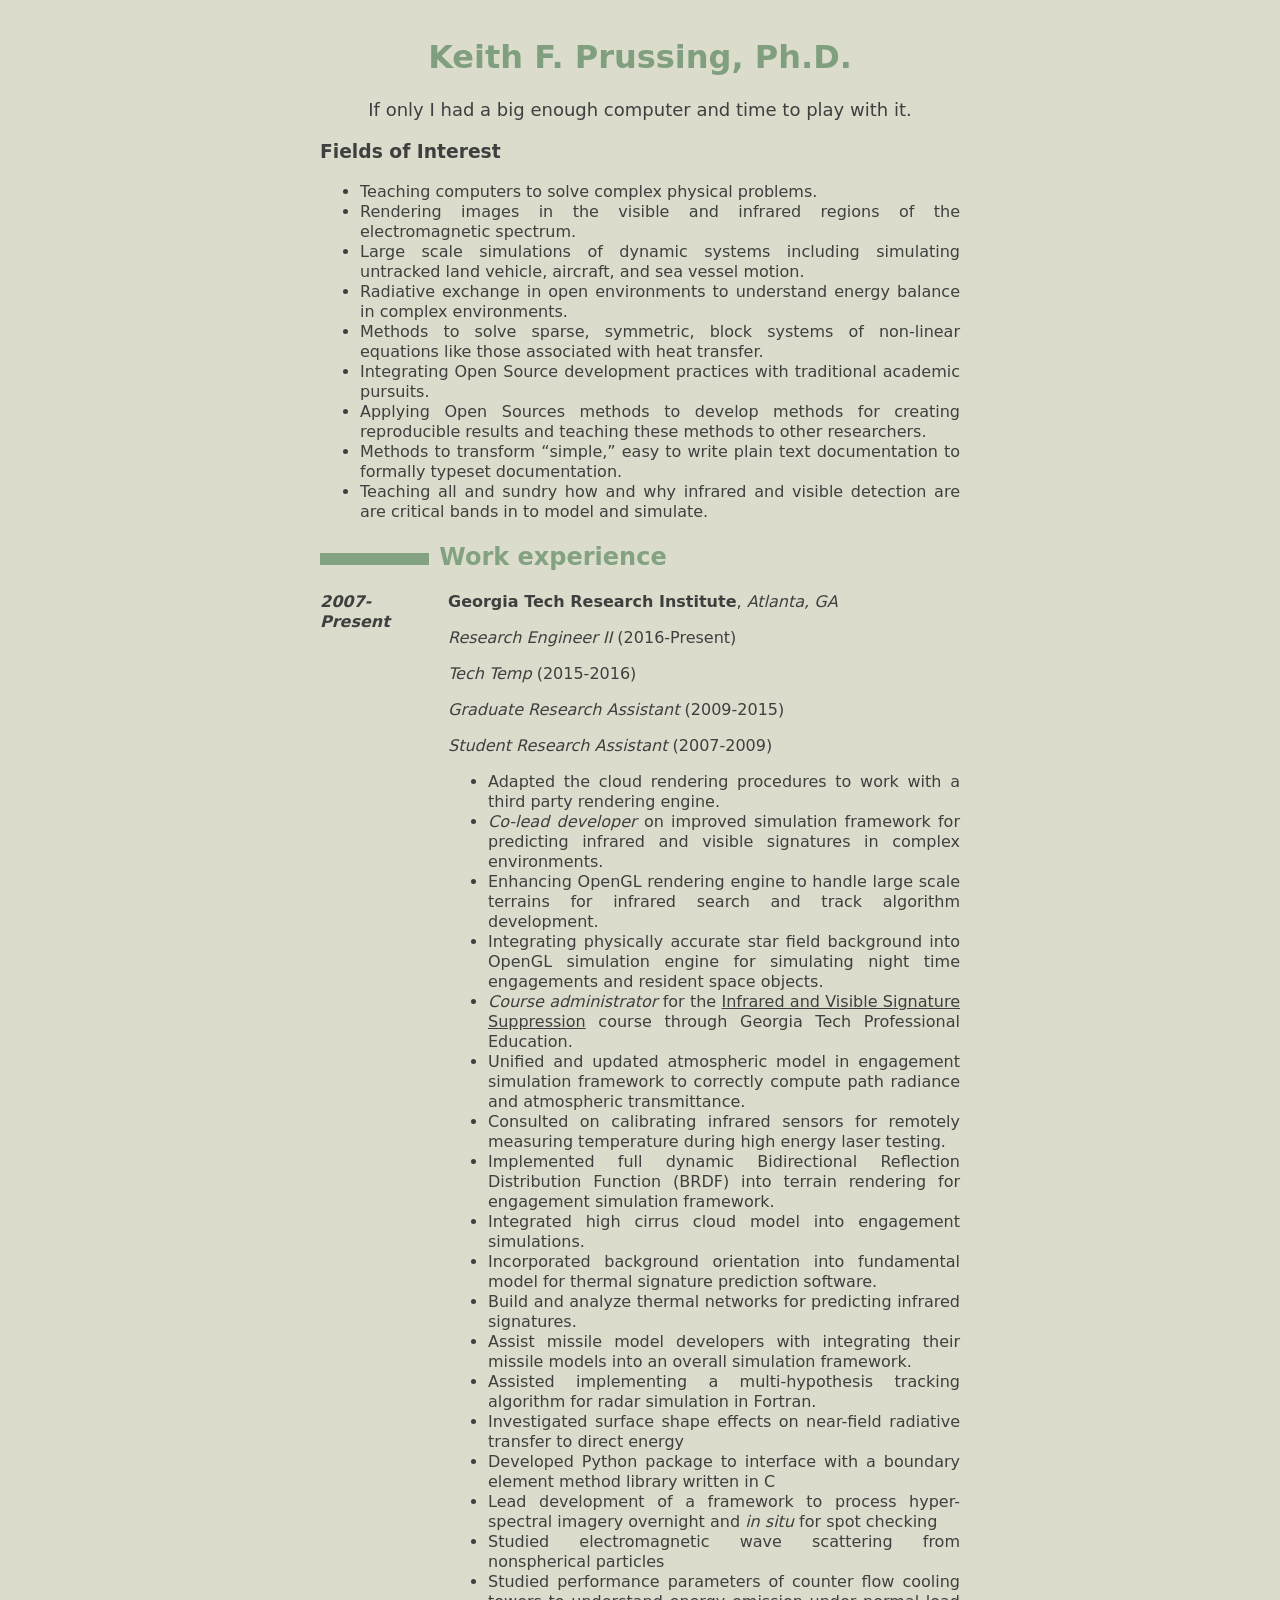
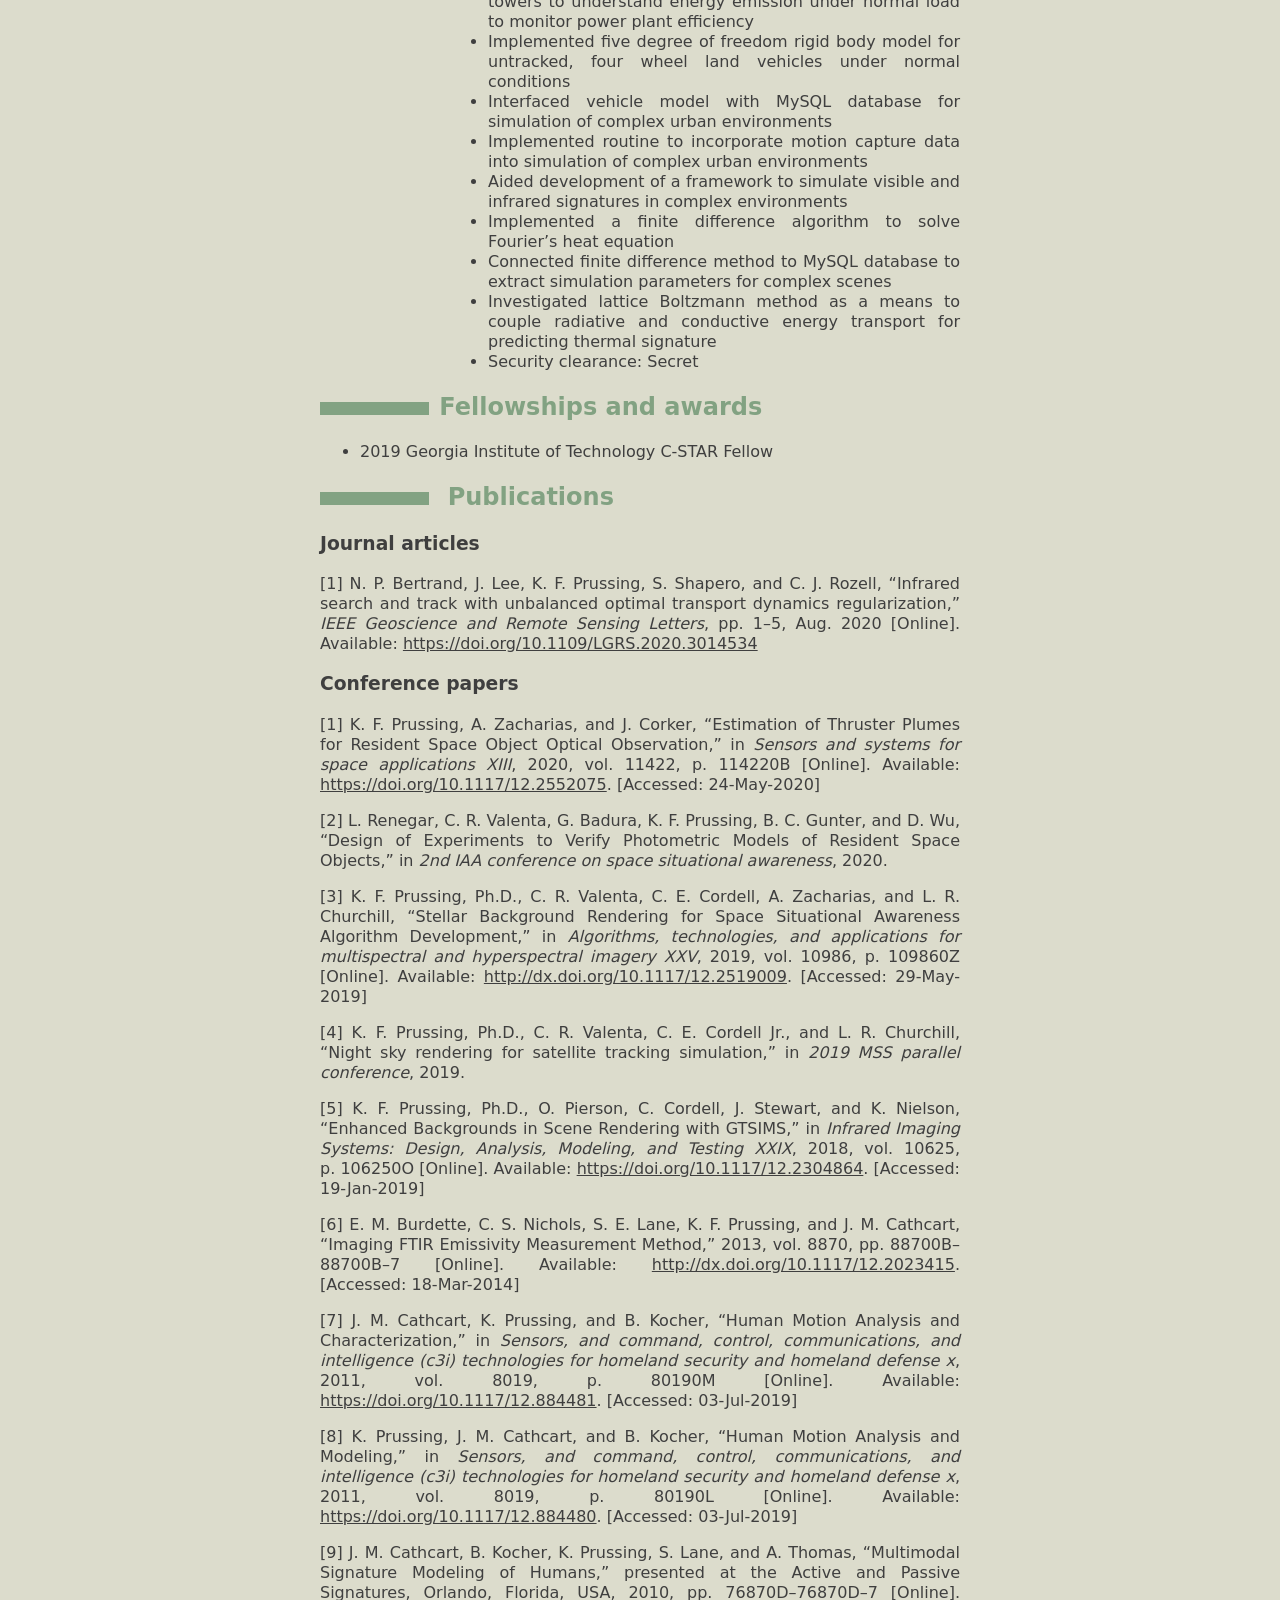
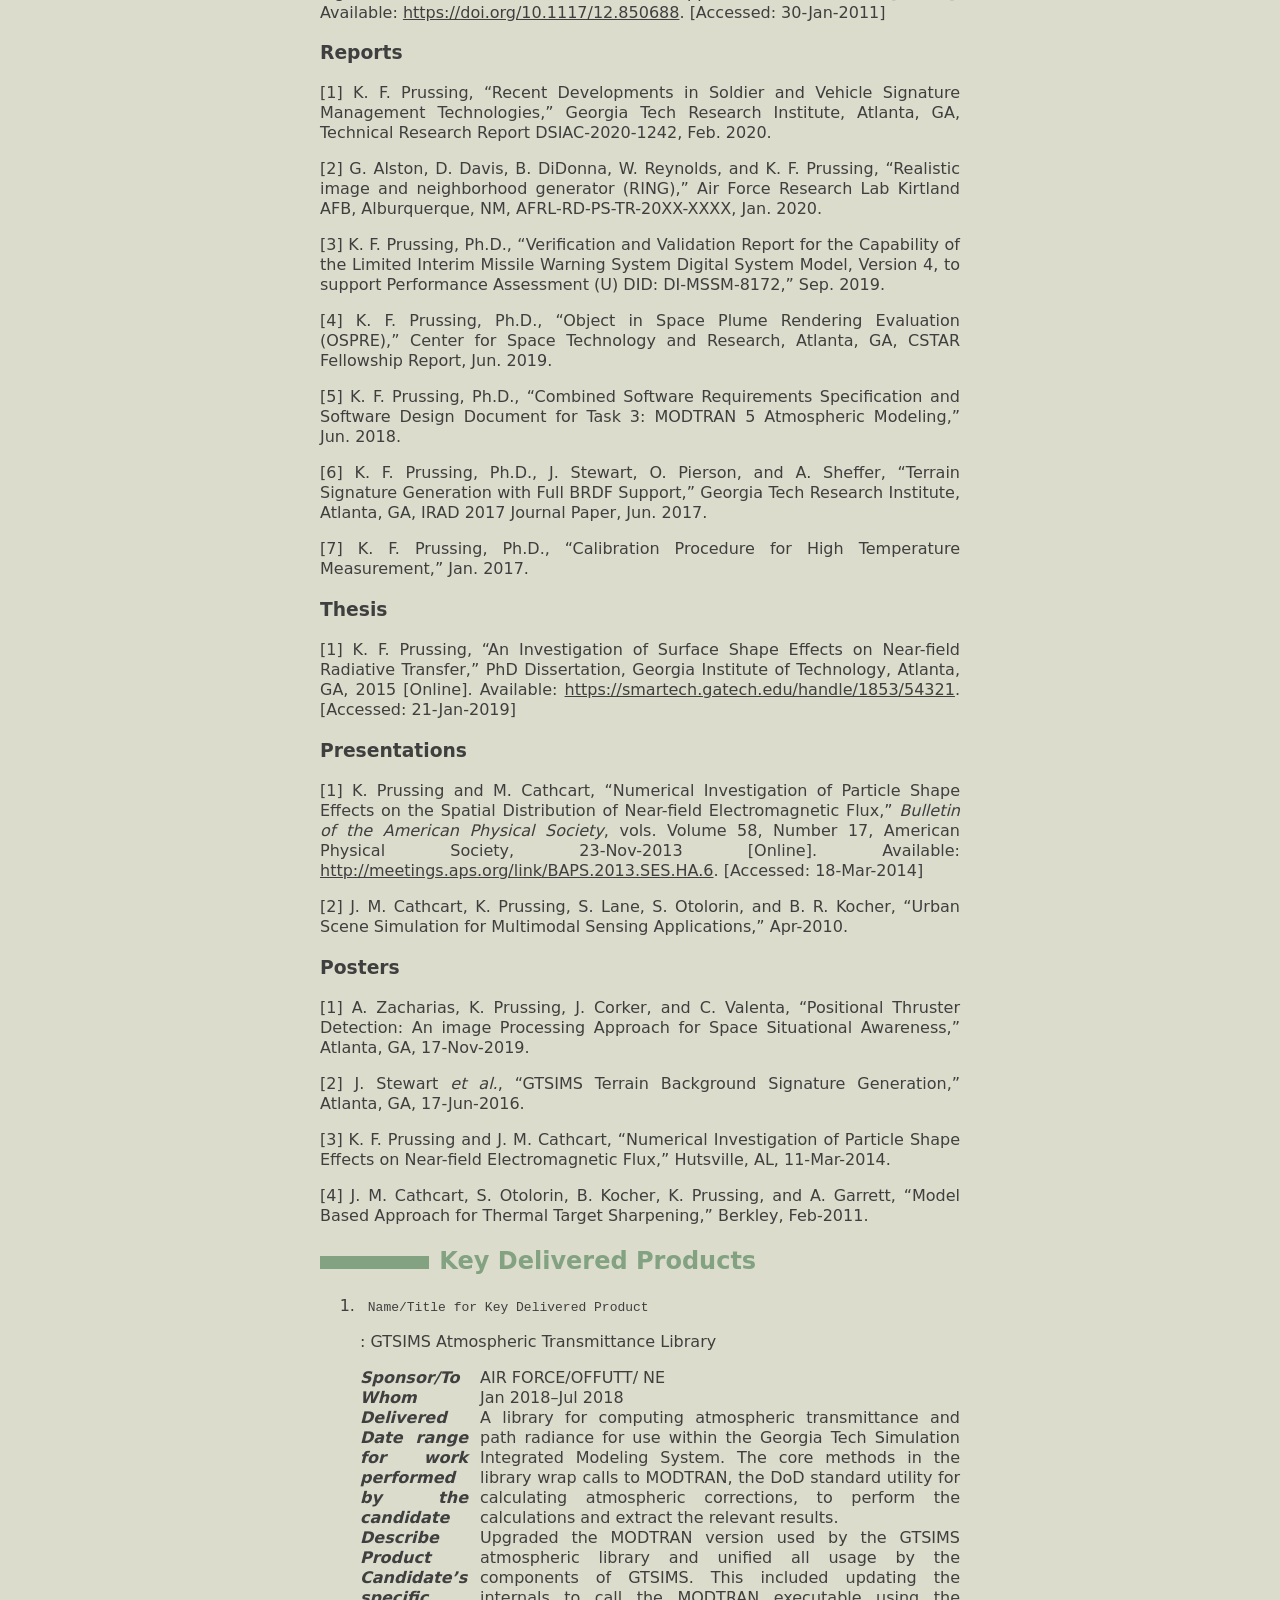
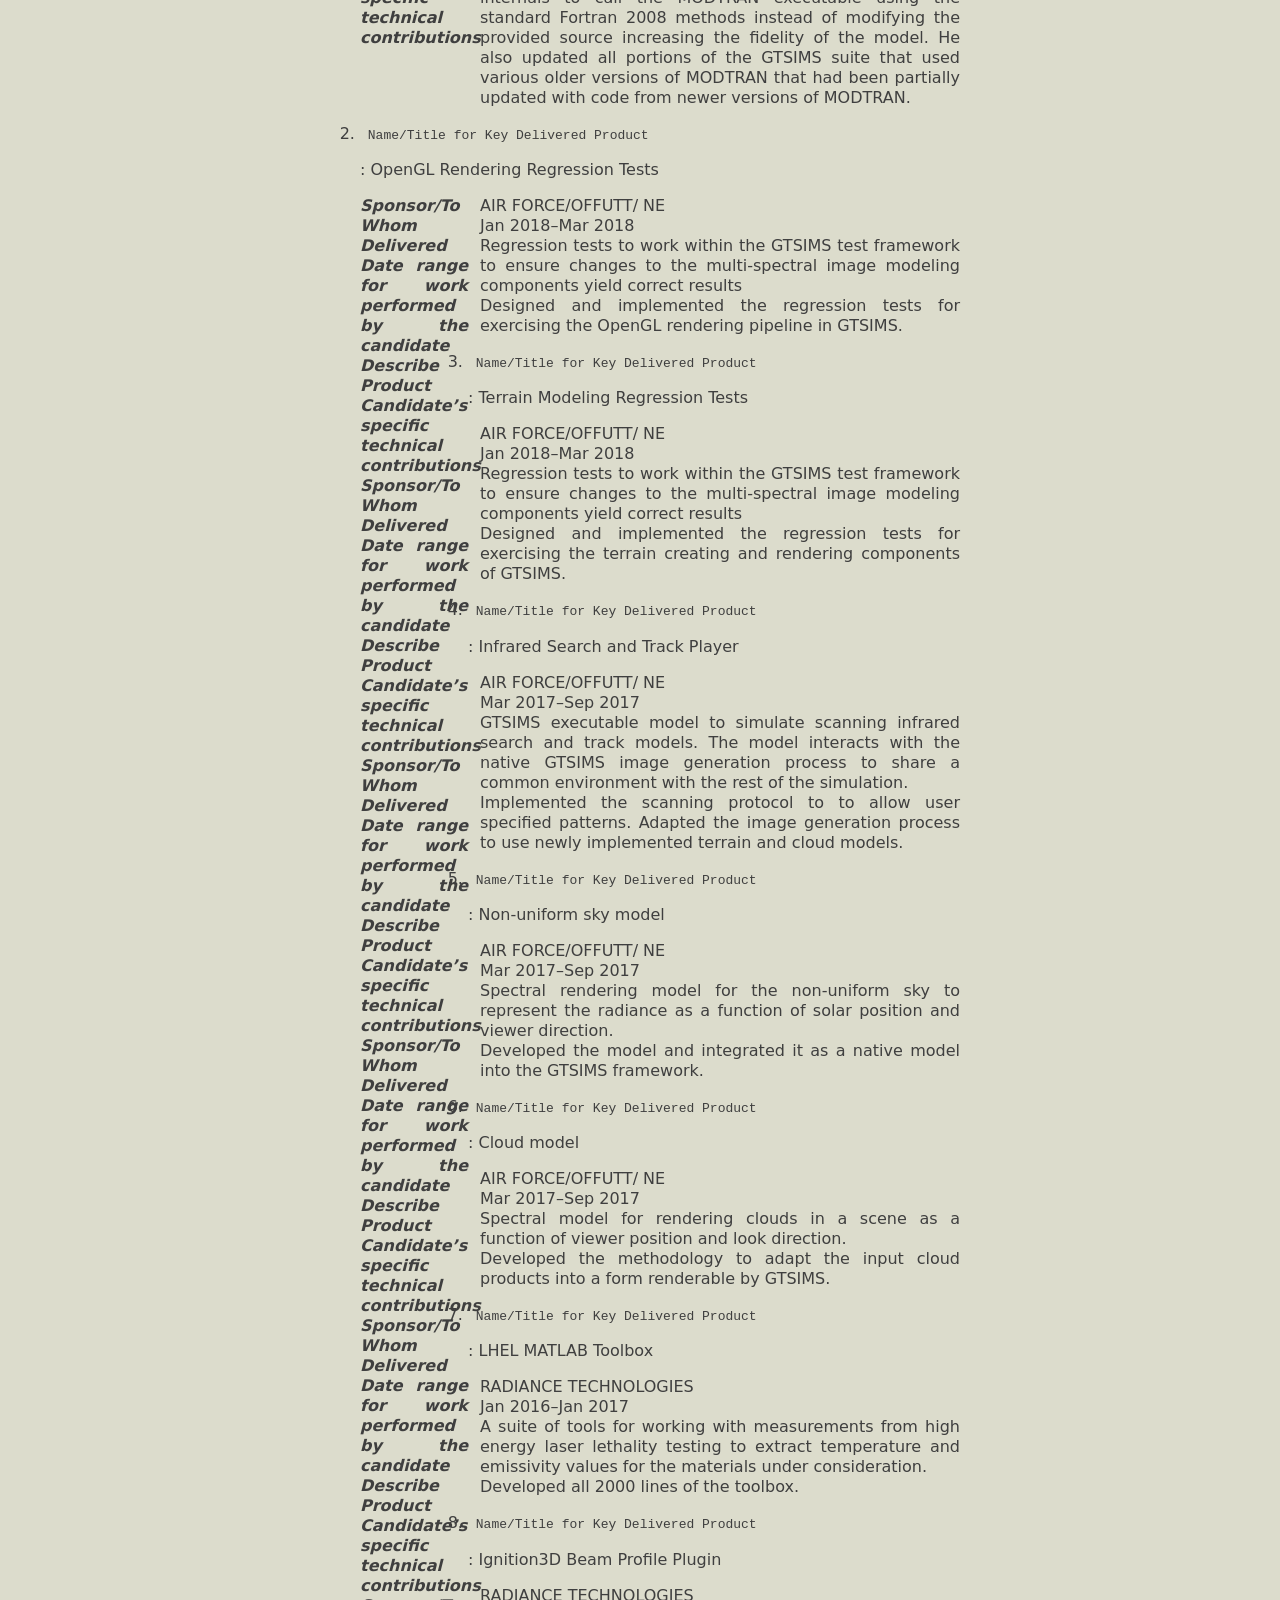
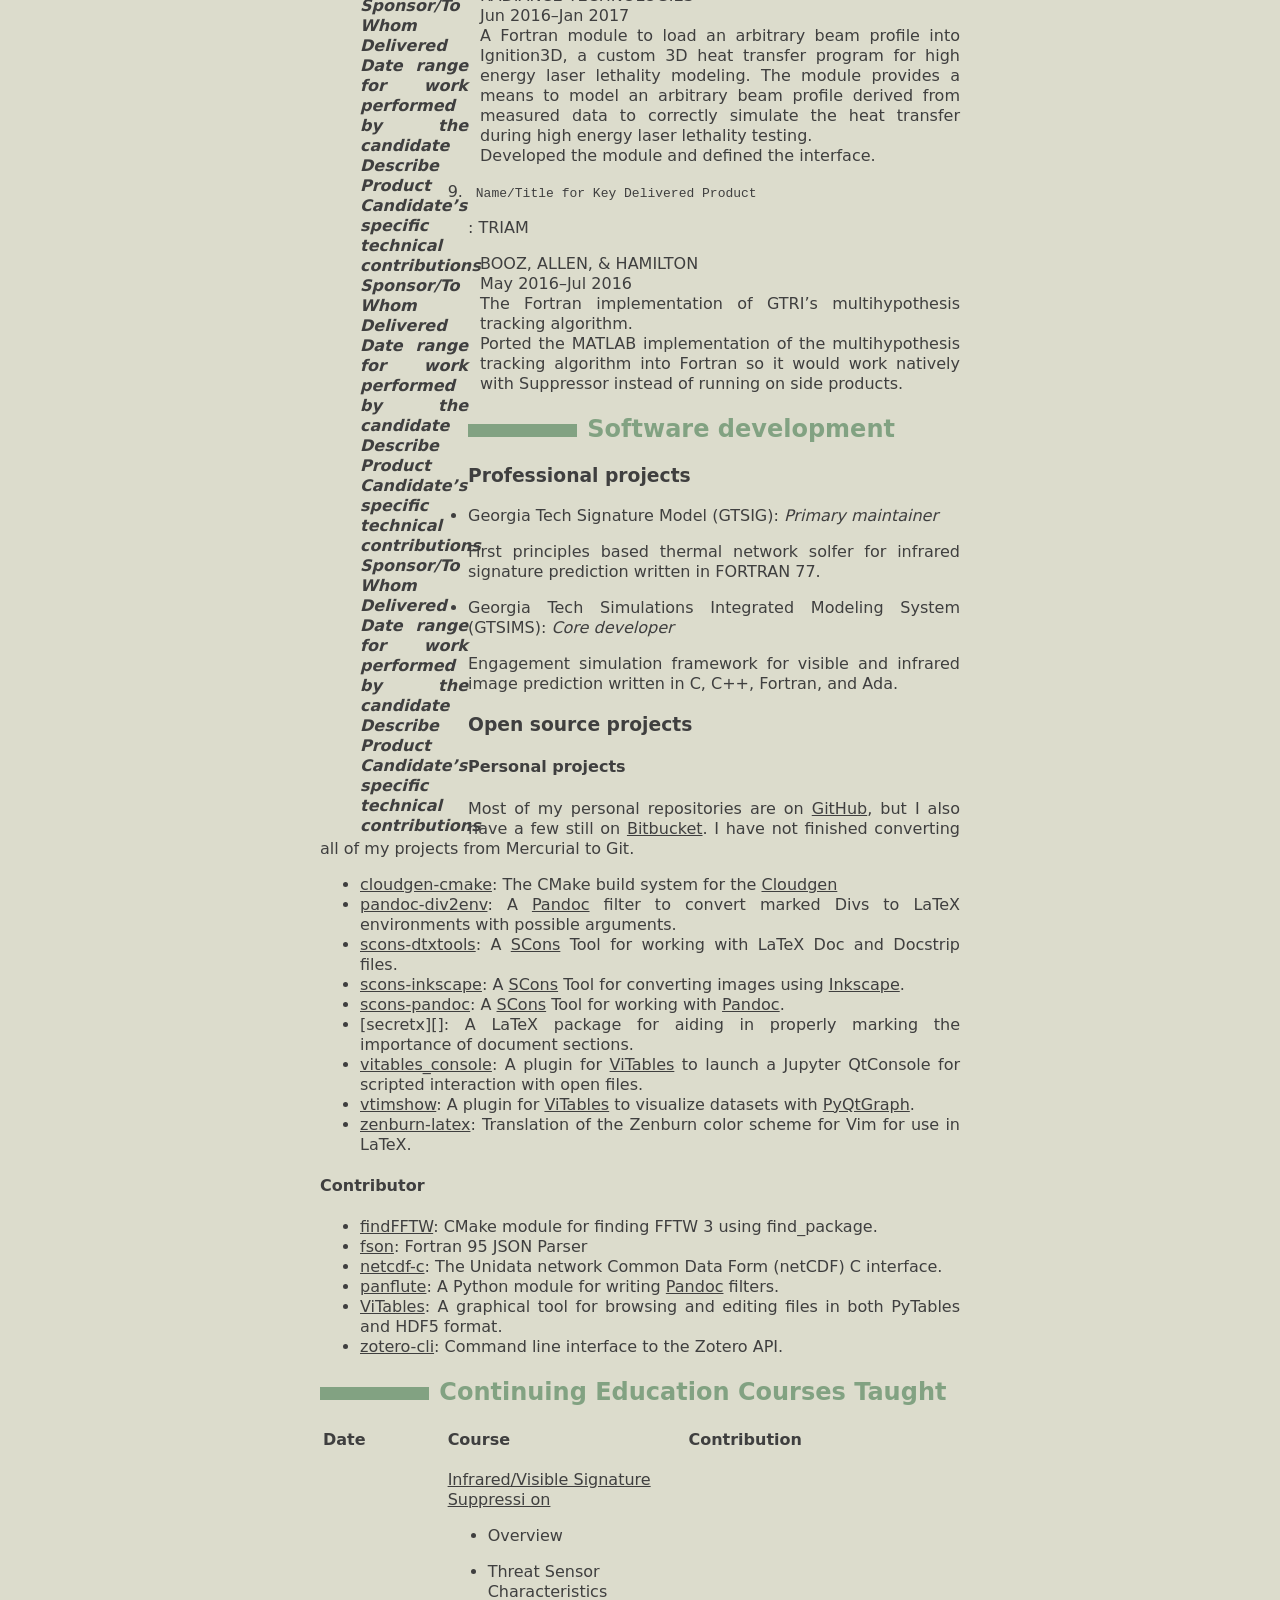
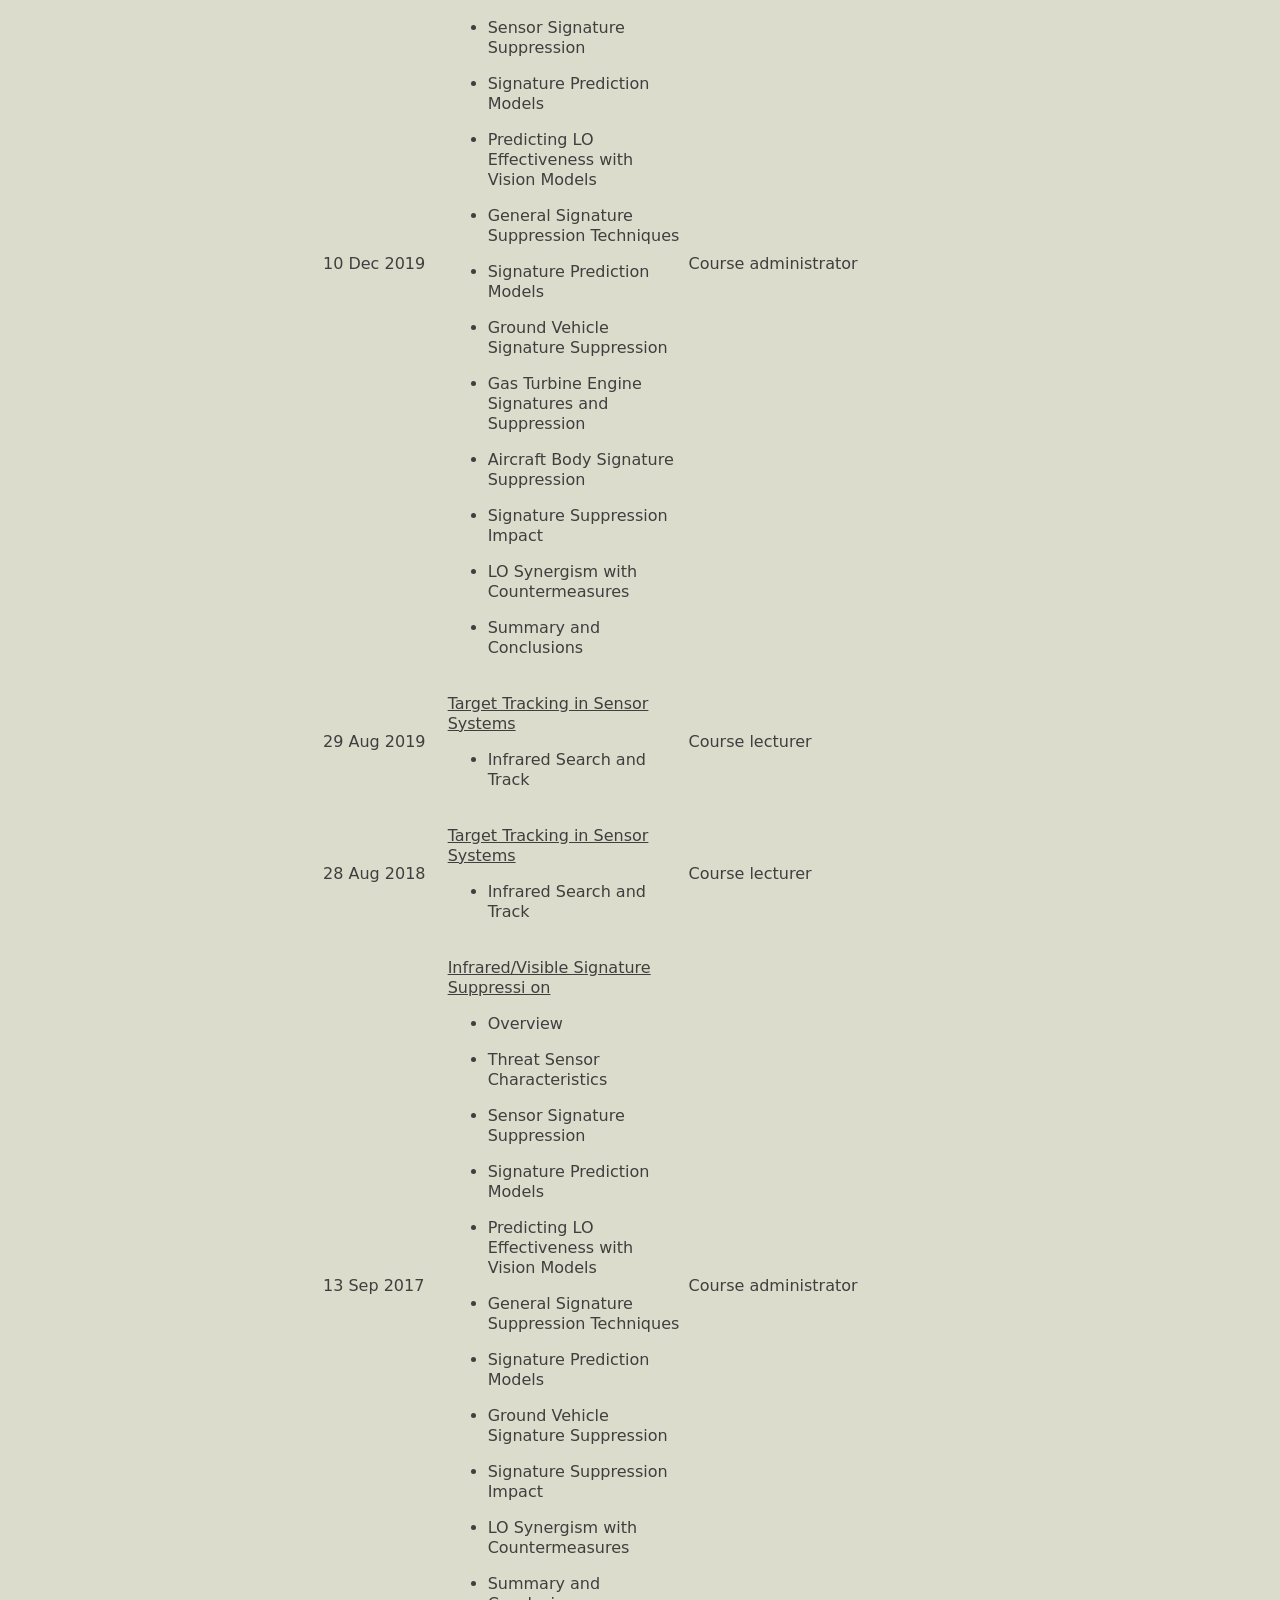
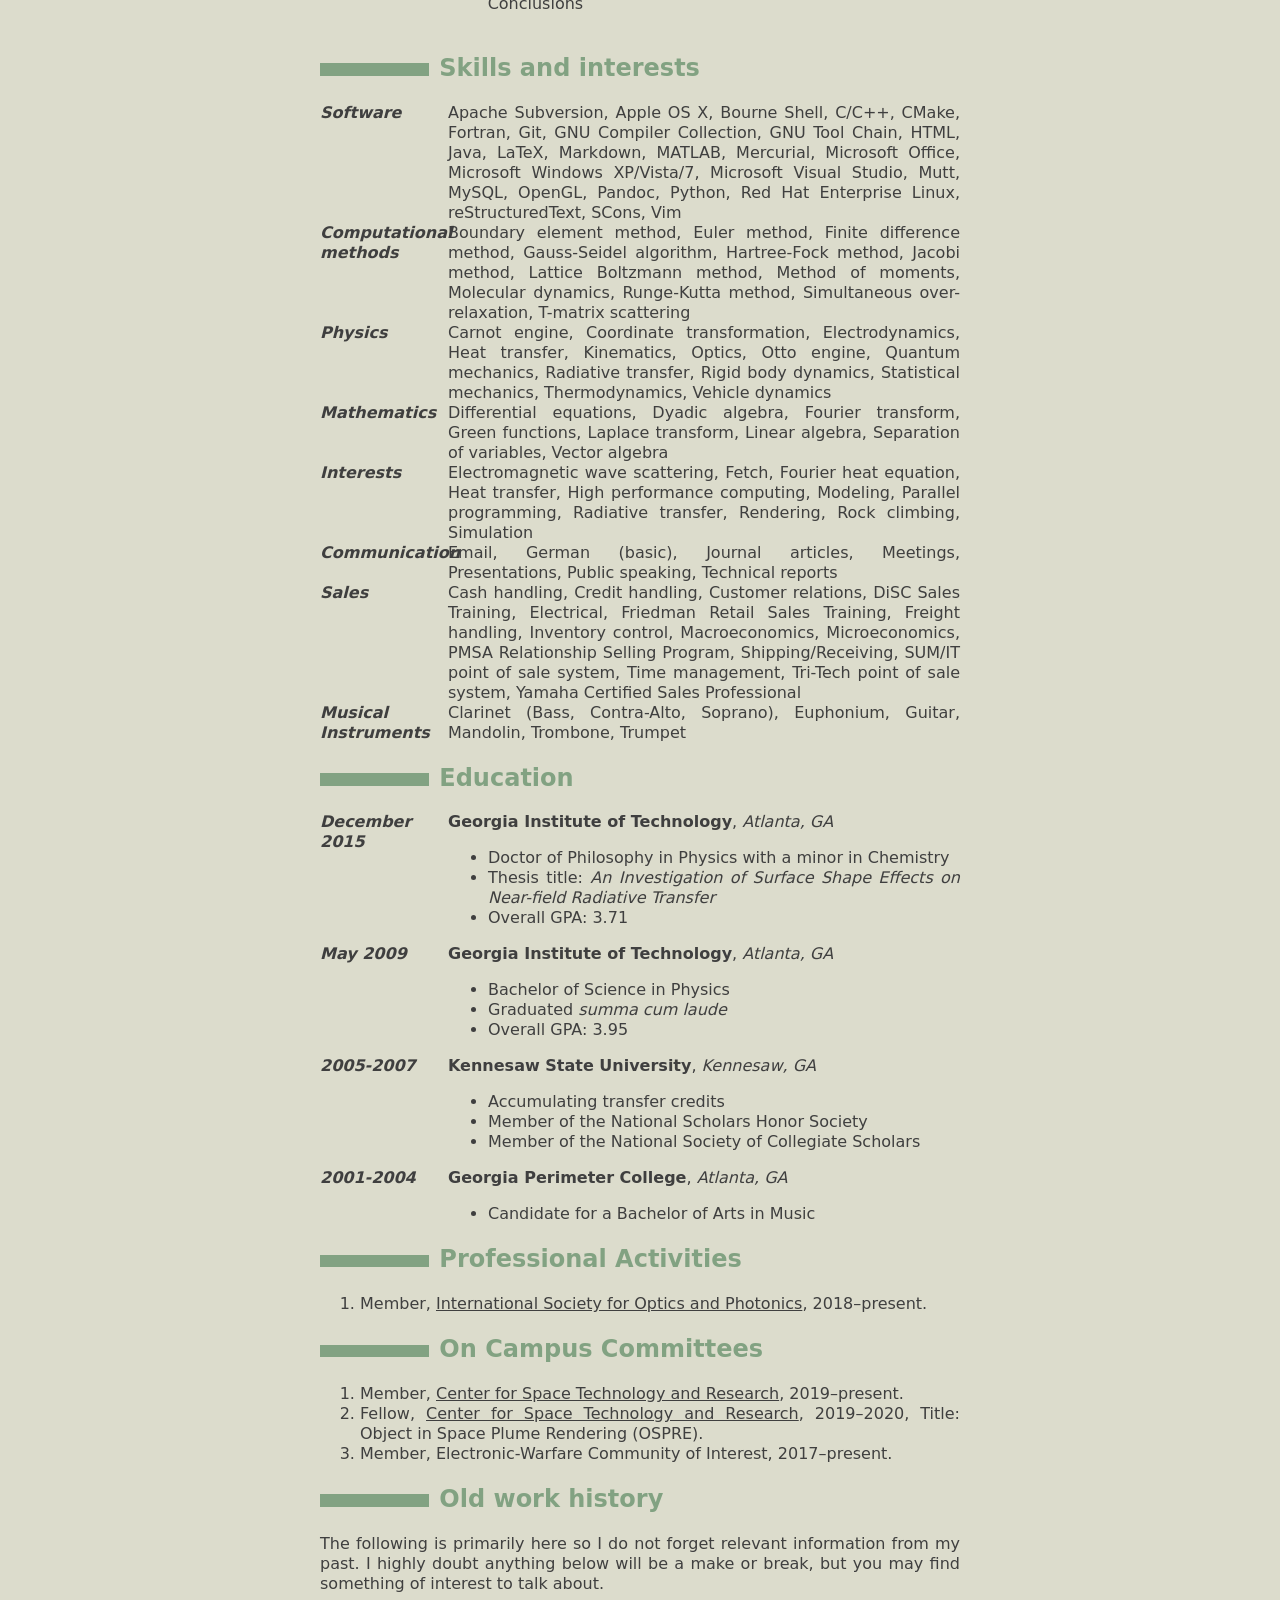
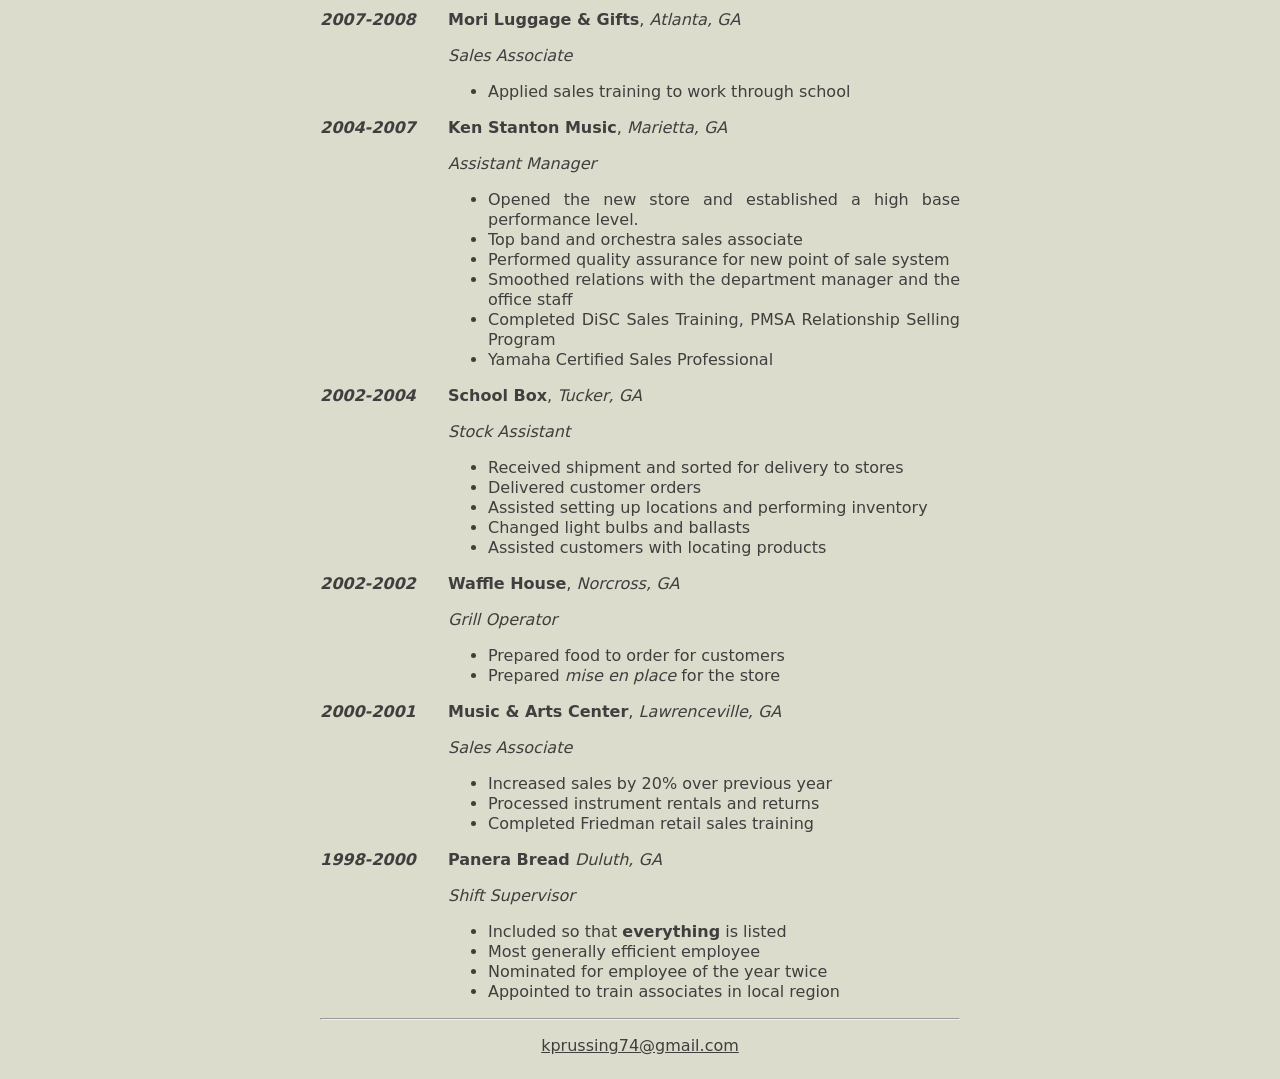
==== docs/index.html @ ee507804 "Build resume" ====
<!DOCTYPE html>
<html xmlns="http://www.w3.org/1999/xhtml" lang xml:lang>
<head>
  <meta charset="utf-8" />
  <meta name="generator" content="pandoc" />
  <meta name="viewport" content="width=device-width, initial-scale=1.0, user-scalable=yes" />
  <title>Keith F. Prussing, Ph.D.</title>
  <style>
    code{white-space: pre-wrap;}
    span.smallcaps{font-variant: small-caps;}
    span.underline{text-decoration: underline;}
    div.column{display: inline-block; vertical-align: top; width: 50%;}
    div.hanging-indent{margin-left: 1.5em; text-indent: -1.5em;}
    ul.task-list{list-style: none;}
  </style>
  <style type="text/css">
:root {
--background: #dcdccc; 
--foreground: #3f3f3f; 
--title: #7f9f7f; 
--delimiter: #8f8f8f; 
--section-head: #82a282; 
}
</style>
  <style type="text/css">

body {
font-family: "Source Sans Pro",
"DejaVu Sans",
"Helvetica Neue",
Helvetica,
Arial,
sans-serif;
color: var(--foreground);
background: var(--background);
text-align: justify;
text-justify: inter-word;
width: 40em;
line-height: 1.25;
margin: auto;
padding: 1em 1em 1em 1em;



}

h1 {
color: var(--title);
text-align: center;
}

h2 {
color: var(--section-head);
}

h2:before {
content: "";
display: inline-block;
margin-right: 0.75ex;
width: 17%;
height: 0.9ex;
background-color: var(--section-head);
}

dt {
float: left;
clear: left;
width: 18%;
font-weight: bolder;
font-style: oblique;
}
dd {
margin-left: 20%;
}

a {
text-decoration: underline;
color: var(--foreground);
}
a:hover, a:active {
color: var(--title);
text-decoration: none;
}

hr {
color: var(--delimiter);
}

div.contact {
text-align: center;
}
div.summary {
font-size: large;
text-align: center;
}
span.position {
font-style: oblique;
}
span.institute {
font-weight: bolder;
}
span.location {
font-style: oblique;
}
</style>
  <!--[if lt IE 9]>
    <script src="//cdnjs.cloudflare.com/ajax/libs/html5shiv/3.7.3/html5shiv-printshiv.min.js"></script>
  <![endif]-->
</head>
<body>
<header id="title-block-header">
<h1 class="title">Keith F. Prussing, Ph.D.</h1>
</header>
<div class="summary">
<p>If only I had a big enough computer and time to play with it.</p>
</div>
<h3 id="fields-of-interest">Fields of Interest</h3>
<ul>
<li>Teaching computers to solve complex physical problems.</li>
<li>Rendering images in the visible and infrared regions of the electromagnetic spectrum.</li>
<li>Large scale simulations of dynamic systems including simulating untracked land vehicle, aircraft, and sea vessel motion.</li>
<li>Radiative exchange in open environments to understand energy balance in complex environments.</li>
<li>Methods to solve sparse, symmetric, block systems of non-linear equations like those associated with heat transfer.</li>
<li>Integrating Open Source development practices with traditional academic pursuits.</li>
<li>Applying Open Sources methods to develop methods for creating reproducible results and teaching these methods to other researchers.</li>
<li>Methods to transform “simple,” easy to write plain text documentation to formally typeset documentation.</li>
<li>Teaching all and sundry how and why infrared and visible detection are are critical bands in to model and simulate.</li>
</ul>
<h2 id="work-experience">Work experience</h2>
<dl>
<dt>2007-Present</dt>
<dd><p><span class="institute">Georgia Tech Research Institute</span>, <span class="location">Atlanta, GA</span></p>
<p><span class="position">Research Engineer II</span> (2016-Present)</p>
<p><span class="position">Tech Temp</span> (2015-2016)</p>
<p><span class="position">Graduate Research Assistant</span> (2009-2015)</p>
<p><span class="position">Student Research Assistant</span> (2007-2009)</p>
<ul>
<li>Adapted the cloud rendering procedures to work with a third party rendering engine.</li>
<li><span class="position">Co-lead developer</span> on improved simulation framework for predicting infrared and visible signatures in complex environments.</li>
<li>Enhancing OpenGL rendering engine to handle large scale terrains for infrared search and track algorithm development.</li>
<li>Integrating physically accurate star field background into OpenGL simulation engine for simulating night time engagements and resident space objects.</li>
<li><span class="position">Course administrator</span> for the <a href="https://pe.gatech.edu/courses/infraredvisible-signature-suppression">Infrared and Visible Signature Suppression</a> course through Georgia Tech Professional Education.</li>
<li>Unified and updated atmospheric model in engagement simulation framework to correctly compute path radiance and atmospheric transmittance.</li>
<li>Consulted on calibrating infrared sensors for remotely measuring temperature during high energy laser testing.</li>
<li>Implemented full dynamic Bidirectional Reflection Distribution Function (BRDF) into terrain rendering for engagement simulation framework.</li>
<li>Integrated high cirrus cloud model into engagement simulations.</li>
<li>Incorporated background orientation into fundamental model for thermal signature prediction software.</li>
<li>Build and analyze thermal networks for predicting infrared signatures.</li>
<li>Assist missile model developers with integrating their missile models into an overall simulation framework.</li>
<li>Assisted implementing a multi-hypothesis tracking algorithm for radar simulation in Fortran.</li>
<li>Investigated surface shape effects on near-field radiative transfer to direct energy</li>
<li>Developed Python package to interface with a boundary element method library written in C</li>
<li>Lead development of a framework to process hyper-spectral imagery overnight and <em>in situ</em> for spot checking</li>
<li>Studied electromagnetic wave scattering from nonspherical particles</li>
<li>Studied performance parameters of counter flow cooling towers to understand energy emission under normal load to monitor power plant efficiency</li>
<li>Implemented five degree of freedom rigid body model for untracked, four wheel land vehicles under normal conditions</li>
<li>Interfaced vehicle model with MySQL database for simulation of complex urban environments</li>
<li>Implemented routine to incorporate motion capture data into simulation of complex urban environments</li>
<li>Aided development of a framework to simulate visible and infrared signatures in complex environments</li>
<li>Implemented a finite difference algorithm to solve Fourier’s heat equation</li>
<li>Connected finite difference method to MySQL database to extract simulation parameters for complex scenes</li>
<li>Investigated lattice Boltzmann method as a means to couple radiative and conductive energy transport for predicting thermal signature</li>
<li>Security clearance: Secret</li>
</ul>
</dd>
</dl>
<h2 id="fellowships-and-awards">Fellowships and awards</h2>
<ul>
<li>2019 Georgia Institute of Technology C-STAR Fellow</li>
</ul>
<h2 id="publications">
Publications
</h2>
<h3 class="unnumbered" id="journal-articles">
Journal articles
</h3>
<div id="refs" class="references" role="doc-bibliography" role="doc-bibliography" role="doc-bibliography">
<div id="ref-bertrand_infrared_2020">
<p>
[1] N. P. Bertrand, J. Lee, K. F. Prussing, S. Shapero, and C. J. Rozell, “Infrared search and track with unbalanced optimal transport dynamics regularization,” <em>IEEE Geoscience and Remote Sensing Letters</em>, pp. 1–5, Aug. 2020 [Online]. Available: <a href="https://doi.org/10.1109/LGRS.2020.3014534">https://doi.org/10.1109/LGRS.2020.3014534</a>
</p>
</div>
</div>
<h3 class="unnumbered" id="conference-papers">
Conference papers
</h3>
<div id="refs" class="references" role="doc-bibliography" role="doc-bibliography" role="doc-bibliography">
<div id="ref-prussing_estimation_2020">
<p>
[1] K. F. Prussing, A. Zacharias, and J. Corker, “Estimation of Thruster Plumes for Resident Space Object Optical Observation,” in <em>Sensors and systems for space applications XIII</em>, 2020, vol. 11422, p. 114220B [Online]. Available: <a href="https://doi.org/10.1117/12.2552075">https://doi.org/10.1117/12.2552075</a>. [Accessed: 24-May-2020]
</p>
</div>
<div id="ref-renegar_design_2020">
<p>
[2] L. Renegar, C. R. Valenta, G. Badura, K. F. Prussing, B. C. Gunter, and D. Wu, “Design of Experiments to Verify Photometric Models of Resident Space Objects,” in <em>2nd IAA conference on space situational awareness</em>, 2020.
</p>
</div>
<div id="ref-prussing_stellar_2019">
<p>
[3] K. F. Prussing, Ph.D., C. R. Valenta, C. E. Cordell, A. Zacharias, and L. R. Churchill, “Stellar Background Rendering for Space Situational Awareness Algorithm Development,” in <em>Algorithms, technologies, and applications for multispectral and hyperspectral imagery XXV</em>, 2019, vol. 10986, p. 109860Z [Online]. Available: <a href="http://dx.doi.org/10.1117/12.2519009">http://dx.doi.org/10.1117/12.2519009</a>. [Accessed: 29-May-2019]
</p>
</div>
<div id="ref-prussing_night_2019">
<p>
[4] K. F. Prussing, Ph.D., C. R. Valenta, C. E. Cordell Jr., and L. R. Churchill, “Night sky rendering for satellite tracking simulation,” in <em>2019 MSS parallel conference</em>, 2019.
</p>
</div>
<div id="ref-prussing_enhanced_2018">
<p>
[5] K. F. Prussing, Ph.D., O. Pierson, C. Cordell, J. Stewart, and K. Nielson, “Enhanced Backgrounds in Scene Rendering with GTSIMS,” in <em>Infrared Imaging Systems: Design, Analysis, Modeling, and Testing XXIX</em>, 2018, vol. 10625, p. 106250O [Online]. Available: <a href="https://doi.org/10.1117/12.2304864">https://doi.org/10.1117/12.2304864</a>. [Accessed: 19-Jan-2019]
</p>
</div>
<div id="ref-burdette_imaging_2013">
<p>
[6] E. M. Burdette, C. S. Nichols, S. E. Lane, K. F. Prussing, and J. M. Cathcart, “Imaging FTIR Emissivity Measurement Method,” 2013, vol. 8870, pp. 88700B–88700B–7 [Online]. Available: <a href="http://dx.doi.org/10.1117/12.2023415">http://dx.doi.org/10.1117/12.2023415</a>. [Accessed: 18-Mar-2014]
</p>
</div>
<div id="ref-cathcart_human_2011">
<p>
[7] J. M. Cathcart, K. Prussing, and B. Kocher, “Human Motion Analysis and Characterization,” in <em>Sensors, and command, control, communications, and intelligence (c3i) technologies for homeland security and homeland defense x</em>, 2011, vol. 8019, p. 80190M [Online]. Available: <a href="https://doi.org/10.1117/12.884481">https://doi.org/10.1117/12.884481</a>. [Accessed: 03-Jul-2019]
</p>
</div>
<div id="ref-prussing_human_2011">
<p>
[8] K. Prussing, J. M. Cathcart, and B. Kocher, “Human Motion Analysis and Modeling,” in <em>Sensors, and command, control, communications, and intelligence (c3i) technologies for homeland security and homeland defense x</em>, 2011, vol. 8019, p. 80190L [Online]. Available: <a href="https://doi.org/10.1117/12.884480">https://doi.org/10.1117/12.884480</a>. [Accessed: 03-Jul-2019]
</p>
</div>
<div id="ref-cathcart_multimodal_2010">
<p>
[9] J. M. Cathcart, B. Kocher, K. Prussing, S. Lane, and A. Thomas, “Multimodal Signature Modeling of Humans,” presented at the Active and Passive Signatures, Orlando, Florida, USA, 2010, pp. 76870D–76870D–7 [Online]. Available: <a href="https://doi.org/10.1117/12.850688">https://doi.org/10.1117/12.850688</a>. [Accessed: 30-Jan-2011]
</p>
</div>
</div>
<h3 class="unnumbered" id="reports">
Reports
</h3>
<div id="refs" class="references" role="doc-bibliography" role="doc-bibliography" role="doc-bibliography">
<div id="ref-prussing_recent_2020">
<p>
[1] K. F. Prussing, “Recent Developments in Soldier and Vehicle Signature Management Technologies,” Georgia Tech Research Institute, Atlanta, GA, Technical Research Report DSIAC-2020-1242, Feb. 2020.
</p>
</div>
<div id="ref-alston_realistic_2020">
<p>
[2] G. Alston, D. Davis, B. DiDonna, W. Reynolds, and K. F. Prussing, “Realistic image and neighborhood generator (RING),” Air Force Research Lab Kirtland AFB, Alburquerque, NM, AFRL-RD-PS-TR-20XX-XXXX, Jan. 2020.
</p>
</div>
<div id="ref-prussing_verification_2019">
<p>
[3] K. F. Prussing, Ph.D., “Verification and Validation Report for the Capability of the Limited Interim Missile Warning System Digital System Model, Version 4, to support Performance Assessment (U) DID: DI-MSSM-8172,” Sep. 2019.
</p>
</div>
<div id="ref-prussing_object_2019">
<p>
[4] K. F. Prussing, Ph.D., “Object in Space Plume Rendering Evaluation (OSPRE),” Center for Space Technology and Research, Atlanta, GA, CSTAR Fellowship Report, Jun. 2019.
</p>
</div>
<div id="ref-prussing_combined_2018">
<p>
[5] K. F. Prussing, Ph.D., “Combined Software Requirements Specification and Software Design Document for Task 3: MODTRAN 5 Atmospheric Modeling,” Jun. 2018.
</p>
</div>
<div id="ref-prussing_terrain_2017">
<p>
[6] K. F. Prussing, Ph.D., J. Stewart, O. Pierson, and A. Sheffer, “Terrain Signature Generation with Full BRDF Support,” Georgia Tech Research Institute, Atlanta, GA, IRAD 2017 Journal Paper, Jun. 2017.
</p>
</div>
<div id="ref-prussing_calibration_2017">
<p>
[7] K. F. Prussing, Ph.D., “Calibration Procedure for High Temperature Measurement,” Jan. 2017.
</p>
</div>
</div>
<h3 class="unnumbered" id="thesis">
Thesis
</h3>
<div id="refs" class="references" role="doc-bibliography" role="doc-bibliography" role="doc-bibliography">
<div id="ref-prussing_investigation_2015">
<p>
[1] K. F. Prussing, “An Investigation of Surface Shape Effects on Near-field Radiative Transfer,” PhD Dissertation, Georgia Institute of Technology, Atlanta, GA, 2015 [Online]. Available: <a href="https://smartech.gatech.edu/handle/1853/54321">https://smartech.gatech.edu/handle/1853/54321</a>. [Accessed: 21-Jan-2019]
</p>
</div>
</div>
<h3 class="unnumbered" id="presentations">
Presentations
</h3>
<div id="refs" class="references" role="doc-bibliography" role="doc-bibliography" role="doc-bibliography">
<div id="ref-prussing_numerical_2013">
<p>
[1] K. Prussing and M. Cathcart, “Numerical Investigation of Particle Shape Effects on the Spatial Distribution of Near-field Electromagnetic Flux,” <em>Bulletin of the American Physical Society</em>, vols. Volume 58, Number 17, American Physical Society, 23-Nov-2013 [Online]. Available: <a href="http://meetings.aps.org/link/BAPS.2013.SES.HA.6">http://meetings.aps.org/link/BAPS.2013.SES.HA.6</a>. [Accessed: 18-Mar-2014]
</p>
</div>
<div id="ref-prussing_urban_2010">
<p>
[2] J. M. Cathcart, K. Prussing, S. Lane, S. Otolorin, and B. R. Kocher, “Urban Scene Simulation for Multimodal Sensing Applications,” Apr-2010.
</p>
</div>
</div>
<h3 class="unnumbered" id="posters">
Posters
</h3>
<div id="refs" class="references" role="doc-bibliography" role="doc-bibliography" role="doc-bibliography">
<div id="ref-zacharias_positional_2019">
<p>
[1] A. Zacharias, K. Prussing, J. Corker, and C. Valenta, “Positional Thruster Detection: An image Processing Approach for Space Situational Awareness,” Atlanta, GA, 17-Nov-2019.
</p>
</div>
<div id="ref-stewart_gtsims_2016">
<p>
[2] J. Stewart <em>et al.</em>, “GTSIMS Terrain Background Signature Generation,” Atlanta, GA, 17-Jun-2016.
</p>
</div>
<div id="ref-prussing_numerical_2014">
<p>
[3] K. F. Prussing and J. M. Cathcart, “Numerical Investigation of Particle Shape Effects on Near-field Electromagnetic Flux,” Hutsville, AL, 11-Mar-2014.
</p>
</div>
<div id="ref-cathcart_model_2011">
<p>
[4] J. M. Cathcart, S. Otolorin, B. Kocher, K. Prussing, and A. Garrett, “Model Based Approach for Thermal Target Sharpening,” Berkley, Feb-2011.
</p>
</div>
</div>
<h2 id="key-delivered-products">Key Delivered Products</h2>
<ol type="1">
<li><pre><code> Name/Title for Key Delivered Product</code></pre>
<p>: GTSIMS Atmospheric Transmittance Library</p>
<dl>
<dt>Sponsor/To Whom Delivered</dt>
<dd>AIR FORCE/OFFUTT/ NE
</dd>
<dt>Date range for work performed by the candidate</dt>
<dd>Jan 2018–Jul 2018
</dd>
<dt>Describe Product</dt>
<dd>A library for computing atmospheric transmittance and path radiance for use within the Georgia Tech Simulation Integrated Modeling System. The core methods in the library wrap calls to MODTRAN, the DoD standard utility for calculating atmospheric corrections, to perform the calculations and extract the relevant results.
</dd>
<dt>Candidate’s specific technical contributions</dt>
<dd>Upgraded the MODTRAN version used by the GTSIMS atmospheric library and unified all usage by the components of GTSIMS. This included updating the internals to call the MODTRAN executable using the standard Fortran 2008 methods instead of modifying the provided source increasing the fidelity of the model. He also updated all portions of the GTSIMS suite that used various older versions of MODTRAN that had been partially updated with code from newer versions of MODTRAN.
</dd>
</dl></li>
<li><pre><code> Name/Title for Key Delivered Product</code></pre>
<p>: OpenGL Rendering Regression Tests</p>
<dl>
<dt>Sponsor/To Whom Delivered</dt>
<dd>AIR FORCE/OFFUTT/ NE
</dd>
<dt>Date range for work performed by the candidate</dt>
<dd>Jan 2018–Mar 2018
</dd>
<dt>Describe Product</dt>
<dd>Regression tests to work within the GTSIMS test framework to ensure changes to the multi-spectral image modeling components yield correct results
</dd>
<dt>Candidate’s specific technical contributions</dt>
<dd>Designed and implemented the regression tests for exercising the OpenGL rendering pipeline in GTSIMS.
</dd>
</dl></li>
<li><pre><code> Name/Title for Key Delivered Product</code></pre>
<p>: Terrain Modeling Regression Tests</p>
<dl>
<dt>Sponsor/To Whom Delivered</dt>
<dd>AIR FORCE/OFFUTT/ NE
</dd>
<dt>Date range for work performed by the candidate</dt>
<dd>Jan 2018–Mar 2018
</dd>
<dt>Describe Product</dt>
<dd>Regression tests to work within the GTSIMS test framework to ensure changes to the multi-spectral image modeling components yield correct results
</dd>
<dt>Candidate’s specific technical contributions</dt>
<dd>Designed and implemented the regression tests for exercising the terrain creating and rendering components of GTSIMS.
</dd>
</dl></li>
<li><pre><code> Name/Title for Key Delivered Product</code></pre>
<p>: Infrared Search and Track Player</p>
<dl>
<dt>Sponsor/To Whom Delivered</dt>
<dd>AIR FORCE/OFFUTT/ NE
</dd>
<dt>Date range for work performed by the candidate</dt>
<dd>Mar 2017–Sep 2017
</dd>
<dt>Describe Product</dt>
<dd>GTSIMS executable model to simulate scanning infrared search and track models. The model interacts with the native GTSIMS image generation process to share a common environment with the rest of the simulation.
</dd>
<dt>Candidate’s specific technical contributions</dt>
<dd>Implemented the scanning protocol to to allow user specified patterns. Adapted the image generation process to use newly implemented terrain and cloud models.
</dd>
</dl></li>
<li><pre><code> Name/Title for Key Delivered Product</code></pre>
<p>: Non-uniform sky model</p>
<dl>
<dt>Sponsor/To Whom Delivered</dt>
<dd>AIR FORCE/OFFUTT/ NE
</dd>
<dt>Date range for work performed by the candidate</dt>
<dd>Mar 2017–Sep 2017
</dd>
<dt>Describe Product</dt>
<dd>Spectral rendering model for the non-uniform sky to represent the radiance as a function of solar position and viewer direction.
</dd>
<dt>Candidate’s specific technical contributions</dt>
<dd>Developed the model and integrated it as a native model into the GTSIMS framework.
</dd>
</dl></li>
<li><pre><code> Name/Title for Key Delivered Product</code></pre>
<p>: Cloud model</p>
<dl>
<dt>Sponsor/To Whom Delivered</dt>
<dd>AIR FORCE/OFFUTT/ NE
</dd>
<dt>Date range for work performed by the candidate</dt>
<dd>Mar 2017–Sep 2017
</dd>
<dt>Describe Product</dt>
<dd>Spectral model for rendering clouds in a scene as a function of viewer position and look direction.
</dd>
<dt>Candidate’s specific technical contributions</dt>
<dd>Developed the methodology to adapt the input cloud products into a form renderable by GTSIMS.
</dd>
</dl></li>
<li><pre><code> Name/Title for Key Delivered Product</code></pre>
<p>: LHEL MATLAB Toolbox</p>
<dl>
<dt>Sponsor/To Whom Delivered</dt>
<dd>RADIANCE TECHNOLOGIES
</dd>
<dt>Date range for work performed by the candidate</dt>
<dd>Jan 2016–Jan 2017
</dd>
<dt>Describe Product</dt>
<dd>A suite of tools for working with measurements from high energy laser lethality testing to extract temperature and emissivity values for the materials under consideration.
</dd>
<dt>Candidate’s specific technical contributions</dt>
<dd>Developed all 2000 lines of the toolbox.
</dd>
</dl></li>
<li><pre><code> Name/Title for Key Delivered Product</code></pre>
<p>: Ignition3D Beam Profile Plugin</p>
<dl>
<dt>Sponsor/To Whom Delivered</dt>
<dd>RADIANCE TECHNOLOGIES
</dd>
<dt>Date range for work performed by the candidate</dt>
<dd>Jun 2016–Jan 2017
</dd>
<dt>Describe Product</dt>
<dd>A Fortran module to load an arbitrary beam profile into Ignition3D, a custom 3D heat transfer program for high energy laser lethality modeling. The module provides a means to model an arbitrary beam profile derived from measured data to correctly simulate the heat transfer during high energy laser lethality testing.
</dd>
<dt>Candidate’s specific technical contributions</dt>
<dd>Developed the module and defined the interface.
</dd>
</dl></li>
<li><pre><code> Name/Title for Key Delivered Product</code></pre>
<p>: TRIAM</p>
<dl>
<dt>Sponsor/To Whom Delivered</dt>
<dd>BOOZ, ALLEN, &amp; HAMILTON
</dd>
<dt>Date range for work performed by the candidate</dt>
<dd>May 2016–Jul 2016
</dd>
<dt>Describe Product</dt>
<dd>The Fortran implementation of GTRI’s multihypothesis tracking algorithm.
</dd>
<dt>Candidate’s specific technical contributions</dt>
<dd>Ported the MATLAB implementation of the multihypothesis tracking algorithm into Fortran so it would work natively with Suppressor instead of running on side products.
</dd>
</dl></li>
</ol>
<h2 id="software-development">Software development</h2>
<h3 id="professional-projects">Professional projects</h3>
<ul>
<li><p>Georgia Tech Signature Model (GTSIG): <span class="position">Primary maintainer</span></p>
<p>First principles based thermal network solfer for infrared signature prediction written in FORTRAN 77.</p></li>
<li><p>Georgia Tech Simulations Integrated Modeling System (GTSIMS): <span class="position">Core developer</span></p>
<p>Engagement simulation framework for visible and infrared image prediction written in C, C++, Fortran, and Ada.</p></li>
</ul>
<h3 id="open-source-projects">Open source projects</h3>
<h4 id="personal-projects">Personal projects</h4>
<p>Most of my personal repositories are on <a href="https://github.com/kprussing">GitHub</a>, but I also have a few still on <a href="https://bitbucket.org/kprussing">Bitbucket</a>. I have not finished converting all of my projects from Mercurial to Git.</p>
<ul>
<li><a href="https://github.com/kprussing/cloudgen">cloudgen-cmake</a>: The CMake build system for the <a href="http://www.met.reading.ac.uk/clouds/cloudgen/">Cloudgen</a></li>
<li><a href="https://github.com/kprussing/pandoc-div2env">pandoc-div2env</a>: A <a href="https://pandoc.org">Pandoc</a> filter to convert marked Divs to LaTeX environments with possible arguments.</li>
<li><a href="https://github.com/kprussing/scons-dtxtools">scons-dtxtools</a>: A <a href="https://scons.org">SCons</a> Tool for working with LaTeX Doc and Docstrip files.</li>
<li><a href="https://github.com/kprussing/scons-inkscape">scons-inkscape</a>: A <a href="https://scons.org">SCons</a> Tool for converting images using <a href="https://inkscape.org">Inkscape</a>.</li>
<li><a href="https://github.com/kprussing/scons-pandoc">scons-pandoc</a>: A <a href="https://scons.org">SCons</a> Tool for working with <a href="https://pandoc.org">Pandoc</a>.</li>
<li>[secretx][]: A LaTeX package for aiding in properly marking the importance of document sections.</li>
<li><a href="https://bitbucket.org/kprussing/vitables_console/src">vitables_console</a>: A plugin for <a href="https://github.com/uvemas/ViTables">ViTables</a> to launch a Jupyter QtConsole for scripted interaction with open files.</li>
<li><a href="https://github.com/kprussing/vtimshow">vtimshow</a>: A plugin for <a href="https://github.com/uvemas/ViTables">ViTables</a> to visualize datasets with <a href="http://www.pyqtgraph.org/">PyQtGraph</a>.</li>
<li><a href="https://github.com/kprussing/zenburn-latex">zenburn-latex</a>: Translation of the Zenburn color scheme for Vim for use in LaTeX.</li>
</ul>
<h4 id="contributor">Contributor</h4>
<ul>
<li><a href="https://github.com/egpbos/findFFTW">findFFTW</a>: CMake module for finding FFTW 3 using find_package.</li>
<li><a href="https://github.com/josephalevin/fson">fson</a>: Fortran 95 JSON Parser</li>
<li><a href="https://github.com/Unidata/netcdf-c">netcdf-c</a>: The Unidata network Common Data Form (netCDF) C interface.</li>
<li><a href="https://github.com/kprussing/panflute">panflute</a>: A Python module for writing <a href="https://pandoc.org">Pandoc</a> filters.</li>
<li><a href="https://github.com/uvemas/ViTables">ViTables</a>: A graphical tool for browsing and editing files in both PyTables and HDF5 format.</li>
<li><a href="https://github.com/jbaiter/zotero-cli">zotero-cli</a>: Command line interface to the Zotero API.</li>
</ul>
<h2 id="continuing-education-courses-taught">Continuing Education Courses Taught</h2>
<table style="width:89%;">
<colgroup>
<col style="width: 19%"></col>
<col style="width: 37%"></col>
<col style="width: 31%"></col>
</colgroup>
<tbody>
<tr class="odd">
<td style="text-align: left;"><strong>Date</strong></td>
<td style="text-align: left;"><strong>Course</strong></td>
<td style="text-align: left;"><strong>Contribution</strong></td>
</tr>
<tr class="even">
<td style="text-align: left;">10 Dec 2019</td>
<td style="text-align: left;"><p><a href="https://pe.gatech.ed%20u/courses/infraredvisibl%20e-signature-suppression">Infrared/Visible Signature Suppressi on</a></p>
<ul>
<li><p>Overview</p></li>
<li><p>Threat Sensor Characteristics</p></li>
<li><p>Sensor Signature Suppression</p></li>
<li><p>Signature Prediction Models</p></li>
<li><p>Predicting LO Effectiveness with Vision Models</p></li>
<li><p>General Signature Suppression Techniques</p></li>
<li><p>Signature Prediction Models</p></li>
<li><p>Ground Vehicle Signature Suppression</p></li>
<li><p>Gas Turbine Engine Signatures and Suppression</p></li>
<li><p>Aircraft Body Signature Suppression</p></li>
<li><p>Signature Suppression Impact</p></li>
<li><p>LO Synergism with Countermeasures</p></li>
<li><p>Summary and Conclusions</p></li>
</ul></td>
<td style="text-align: left;">Course administrator</td>
</tr>
<tr class="odd">
<td style="text-align: left;">29 Aug 2019</td>
<td style="text-align: left;"><p><a href="https://pe.ga%20tech.edu/courses/target-%20tracking-sensor-systems">Target Tracking in Sensor Systems</a></p>
<ul>
<li>Infrared Search and Track</li>
</ul></td>
<td style="text-align: left;">Course lecturer</td>
</tr>
<tr class="even">
<td style="text-align: left;">28 Aug 2018</td>
<td style="text-align: left;"><p><a href="https://pe.ga%20tech.edu/courses/target-%20tracking-sensor-systems">Target Tracking in Sensor Systems</a></p>
<ul>
<li>Infrared Search and Track</li>
</ul></td>
<td style="text-align: left;">Course lecturer</td>
</tr>
<tr class="odd">
<td style="text-align: left;">13 Sep 2017</td>
<td style="text-align: left;"><p><a href="https://pe.gatech.ed%20u/courses/infraredvisibl%20e-signature-suppression">Infrared/Visible Signature Suppressi on</a></p>
<ul>
<li><p>Overview</p></li>
<li><p>Threat Sensor Characteristics</p></li>
<li><p>Sensor Signature Suppression</p></li>
<li><p>Signature Prediction Models</p></li>
<li><p>Predicting LO Effectiveness with Vision Models</p></li>
<li><p>General Signature Suppression Techniques</p></li>
<li><p>Signature Prediction Models</p></li>
<li><p>Ground Vehicle Signature Suppression</p></li>
<li><p>Signature Suppression Impact</p></li>
<li><p>LO Synergism with Countermeasures</p></li>
<li><p>Summary and Conclusions</p></li>
</ul></td>
<td style="text-align: left;">Course administrator</td>
</tr>
</tbody>
</table>
<h2 id="skills-and-interests">Skills and interests</h2>
<!-- Obligatory list of skills to get a hit on a search -->
<dl>
<dt>Software</dt>
<dd>Apache Subversion, Apple OS X, Bourne Shell, C/C++, CMake, Fortran, Git, GNU Compiler Collection, GNU Tool Chain, HTML, Java, LaTeX, Markdown, MATLAB, Mercurial, Microsoft Office, Microsoft Windows XP/Vista/7, Microsoft Visual Studio, Mutt, MySQL, OpenGL, Pandoc, Python, Red Hat Enterprise Linux, reStructuredText, SCons, Vim
</dd>
<dt>Computational methods</dt>
<dd>Boundary element method, Euler method, Finite difference method, Gauss-Seidel algorithm, Hartree-Fock method, Jacobi method, Lattice Boltzmann method, Method of moments, Molecular dynamics, Runge-Kutta method, Simultaneous over-relaxation, T-matrix scattering
</dd>
<dt>Physics</dt>
<dd>Carnot engine, Coordinate transformation, Electrodynamics, Heat transfer, Kinematics, Optics, Otto engine, Quantum mechanics, Radiative transfer, Rigid body dynamics, Statistical mechanics, Thermodynamics, Vehicle dynamics
</dd>
<dt>Mathematics</dt>
<dd>Differential equations, Dyadic algebra, Fourier transform, Green functions, Laplace transform, Linear algebra, Separation of variables, Vector algebra
</dd>
<dt>Interests</dt>
<dd>Electromagnetic wave scattering, Fetch, Fourier heat equation, Heat transfer, High performance computing, Modeling, Parallel programming, Radiative transfer, Rendering, Rock climbing, Simulation
</dd>
<dt>Communication</dt>
<dd>Email, German (basic), Journal articles, Meetings, Presentations, Public speaking, Technical reports
</dd>
<dt>Sales</dt>
<dd>Cash handling, Credit handling, Customer relations, DiSC Sales Training, Electrical, Friedman Retail Sales Training, Freight handling, Inventory control, Macroeconomics, Microeconomics, PMSA Relationship Selling Program, Shipping/Receiving, SUM/IT point of sale system, Time management, Tri-Tech point of sale system, Yamaha Certified Sales Professional
</dd>
<dt>Musical Instruments</dt>
<dd>Clarinet (Bass, Contra-Alto, Soprano), Euphonium, Guitar, Mandolin, Trombone, Trumpet
</dd>
</dl>
<h2 id="education">Education</h2>
<dl>
<dt>December 2015</dt>
<dd><p><span class="institute">Georgia Institute of Technology</span>, <span class="location">Atlanta, GA</span></p>
<ul>
<li>Doctor of Philosophy in Physics with a minor in Chemistry</li>
<li>Thesis title: <em>An Investigation of Surface Shape Effects on Near-field Radiative Transfer</em></li>
<li>Overall GPA: 3.71</li>
</ul>
</dd>
</dl>
<!--    *   Major GPA: 3.81 -->
<dl>
<dt>May 2009</dt>
<dd><p><span class="institute">Georgia Institute of Technology</span>, <span class="location">Atlanta, GA</span></p>
<ul>
<li>Bachelor of Science in Physics</li>
<li>Graduated <em>summa cum laude</em></li>
<li>Overall GPA: 3.95</li>
</ul>
</dd>
<dt>2005-2007</dt>
<dd><p><span class="institute">Kennesaw State University</span>, <span class="location">Kennesaw, GA</span></p>
<ul>
<li>Accumulating transfer credits</li>
<li>Member of the National Scholars Honor Society</li>
<li>Member of the National Society of Collegiate Scholars</li>
</ul>
</dd>
<dt>2001-2004</dt>
<dd><p><span class="institute">Georgia Perimeter College</span>, <span class="location">Atlanta, GA</span></p>
<ul>
<li>Candidate for a Bachelor of Arts in Music</li>
</ul>
</dd>
</dl>
<h2 id="professional-activities">Professional Activities</h2>
<ol type="1">
<li>Member, <a href="http://spie.org">International Society for Optics and Photonics</a>, 2018–present.</li>
</ol>
<h2 id="on-campus-committees">On Campus Committees</h2>
<ol type="1">
<li>Member, <a href="http://cstar.gatech.edu">Center for Space Technology and Research</a>, 2019–present.</li>
<li>Fellow, <a href="http://cstar.gatech.edu">Center for Space Technology and Research</a>, 2019–2020, Title: Object in Space Plume Rendering (OSPRE).</li>
<li>Member, Electronic-Warfare Community of Interest, 2017–present.</li>
</ol>
<h2 id="old-work-history">Old work history</h2>
<p>The following is primarily here so I do not forget relevant information from my past. I highly doubt anything below will be a make or break, but you may find something of interest to talk about.</p>
<dl>
<dt>2007-2008</dt>
<dd><p><span class="institute">Mori Luggage &amp; Gifts</span>, <span class="location">Atlanta, GA</span></p>
<p><span class="position">Sales Associate</span></p>
<ul>
<li>Applied sales training to work through school</li>
</ul>
</dd>
<dt>2004-2007</dt>
<dd><p><span class="institute">Ken Stanton Music</span>, <span class="location">Marietta, GA</span></p>
<p><span class="position">Assistant Manager</span></p>
<ul>
<li>Opened the new store and established a high base performance level.</li>
<li>Top band and orchestra sales associate</li>
<li>Performed quality assurance for new point of sale system</li>
<li>Smoothed relations with the department manager and the office staff</li>
<li>Completed DiSC Sales Training, PMSA Relationship Selling Program</li>
<li>Yamaha Certified Sales Professional</li>
</ul>
</dd>
</dl>
<!-- I was offered fake degrees to not quit when I wanted to go back -->
<!-- to school.  The whole reason was that no one wanted to deal     -->
<!-- my immediate supervisor.  That says a lot about him.            -->
<dl>
<dt>2002-2004</dt>
<dd><p><span class="institute">School Box</span>, <span class="location">Tucker, GA</span></p>
<p><span class="position">Stock Assistant</span></p>
<ul>
<li>Received shipment and sorted for delivery to stores</li>
<li>Delivered customer orders</li>
<li>Assisted setting up locations and performing inventory</li>
<li>Changed light bulbs and ballasts</li>
<li>Assisted customers with locating products</li>
</ul>
</dd>
<dt>2002-2002</dt>
<dd><p><span class="institute">Waffle House</span>, <span class="location">Norcross, GA</span></p>
<p><span class="position">Grill Operator</span></p>
<ul>
<li>Prepared food to order for customers</li>
<li>Prepared <em>mise en place</em> for the store</li>
</ul>
</dd>
<dt>2000-2001</dt>
<dd><p><span class="institute">Music &amp; Arts Center</span>, <span class="location">Lawrenceville, GA</span></p>
<p><span class="position">Sales Associate</span></p>
<ul>
<li>Increased sales by 20% over previous year</li>
<li>Processed instrument rentals and returns</li>
<li>Completed Friedman retail sales training</li>
</ul>
</dd>
<dt>1998-2000</dt>
<dd><p><span class="institute">Panera Bread</span> <span class="location">Duluth, GA</span></p>
<p><span class="position">Shift Supervisor</span></p>
<ul>
<li>Included so that <span class="institute">everything</span> is listed</li>
<li>Most generally efficient employee</li>
<li>Nominated for employee of the year twice</li>
<li>Appointed to train associates in local region</li>
</ul>
</dd>
</dl>
<hr />
<div class="contact">
<p><a href="mailto:kprussing74@gmail.com" class="email">kprussing74@gmail.com</a></p>
</div>
</body>
</html>
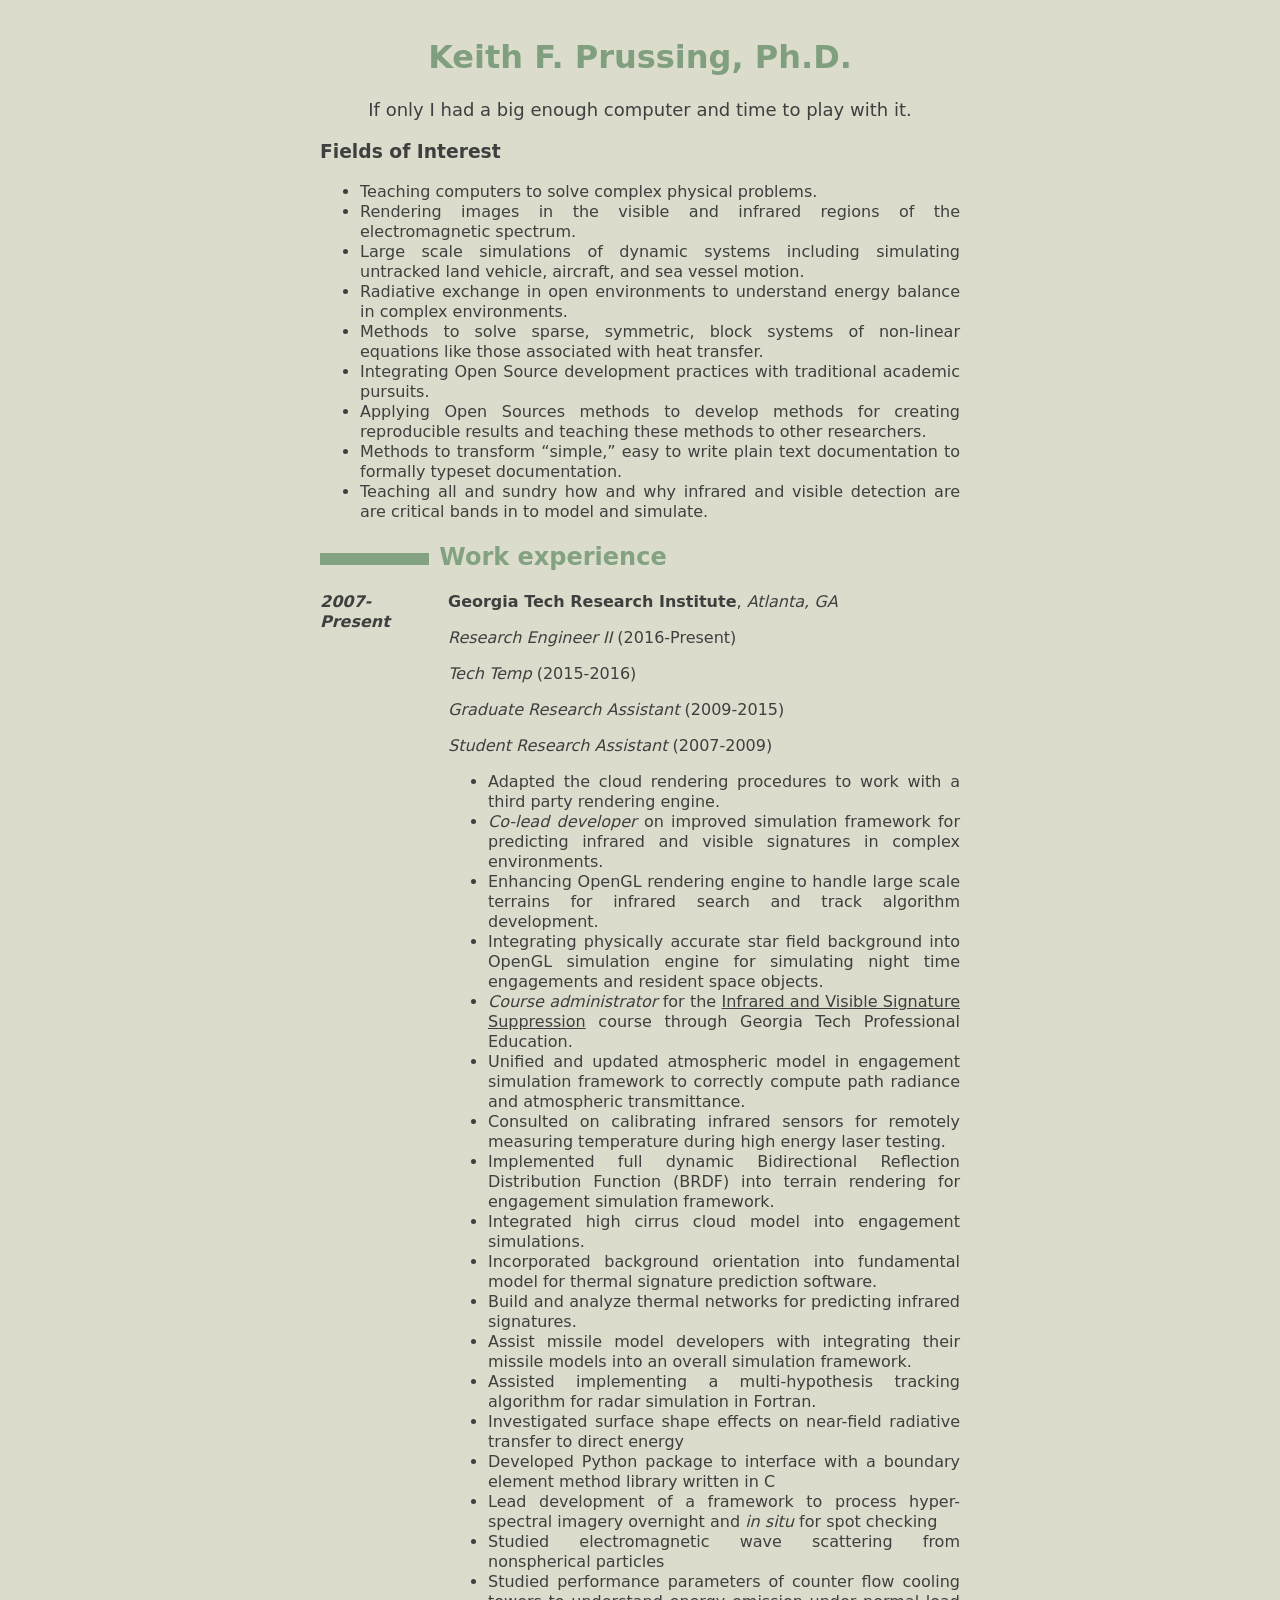
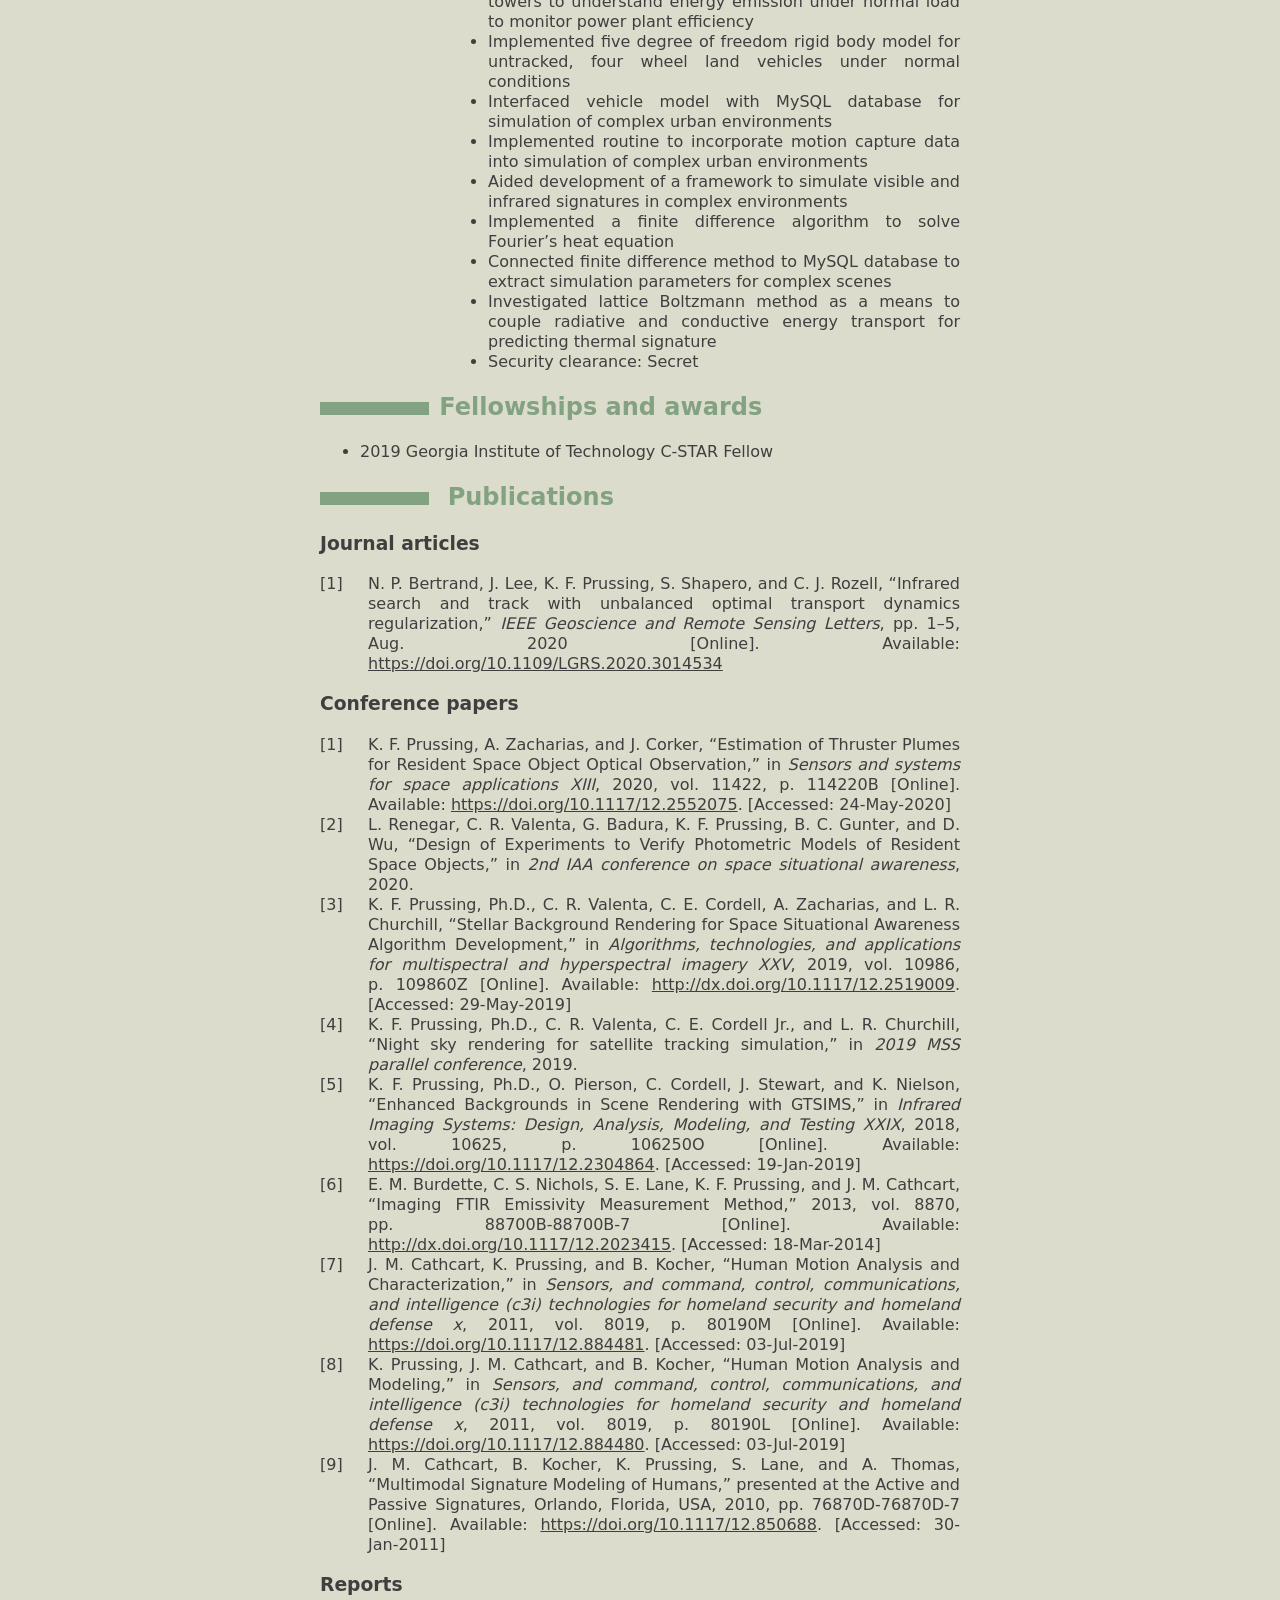
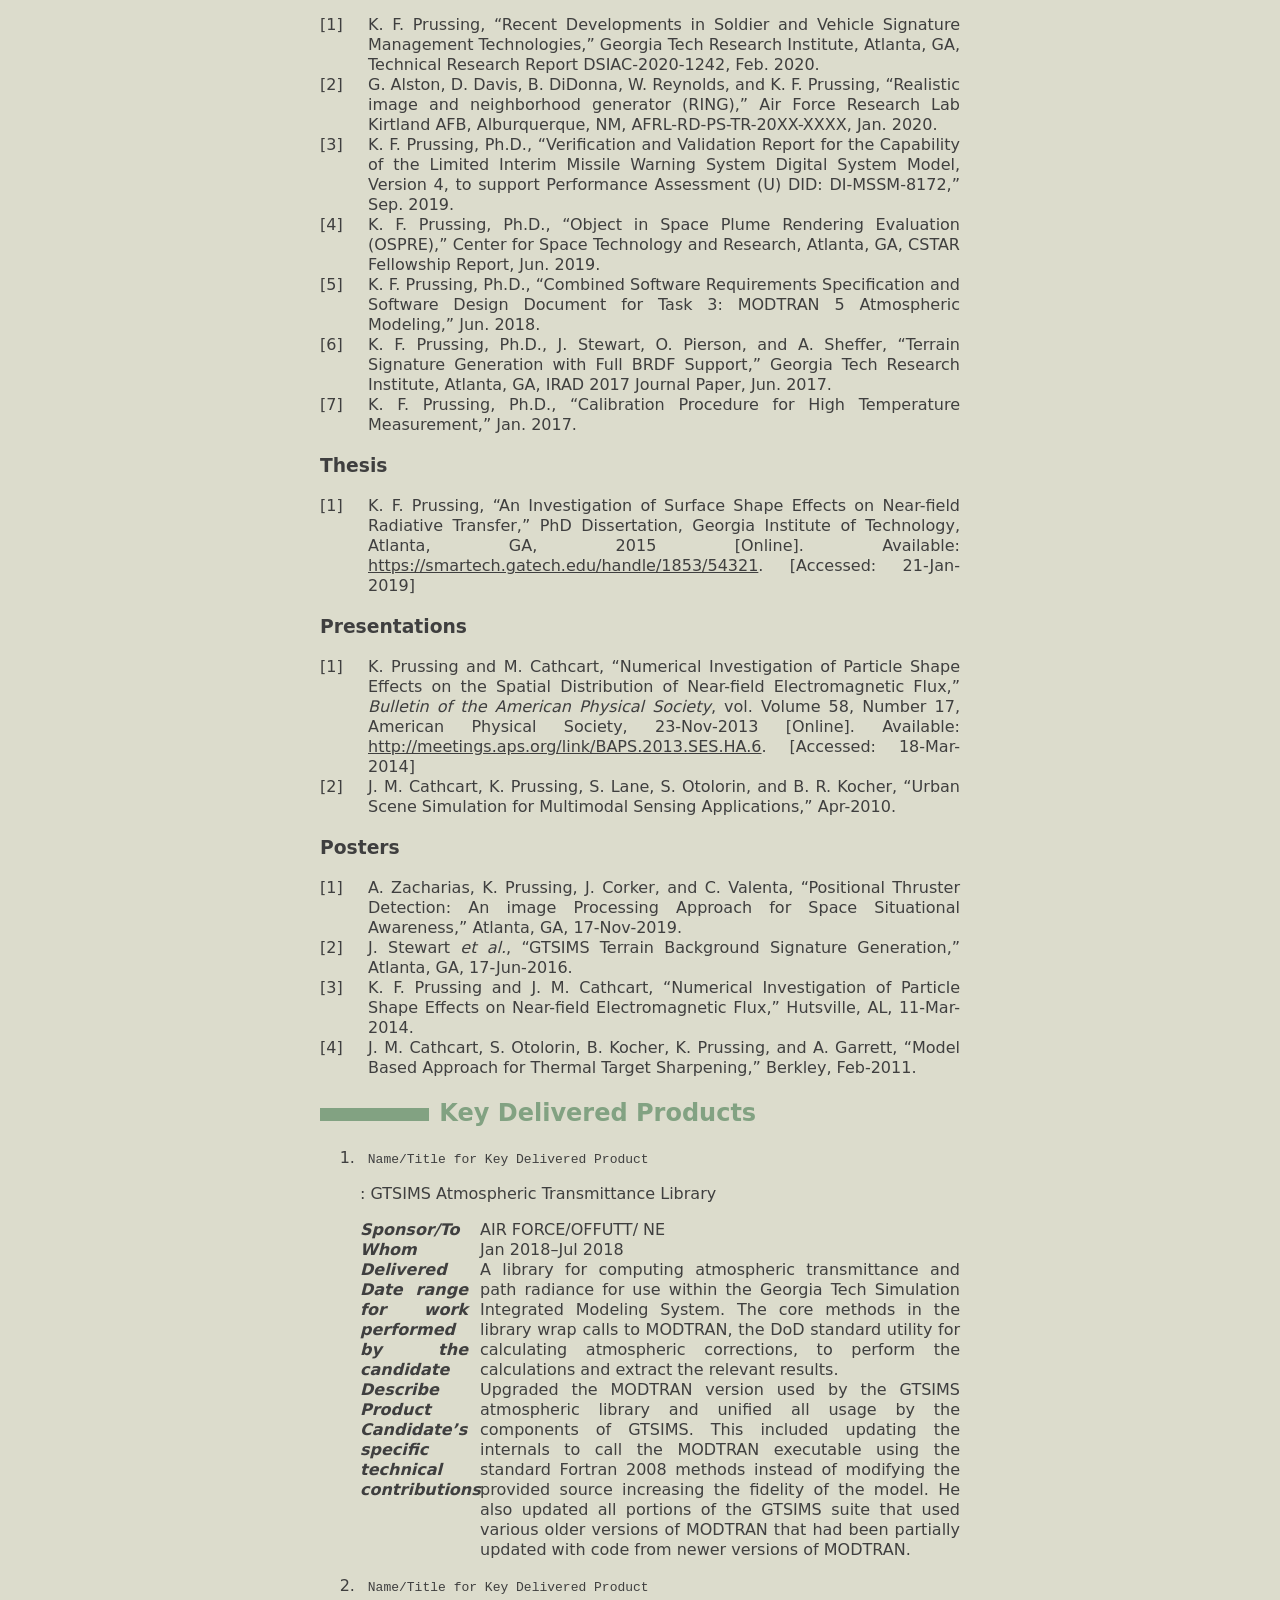
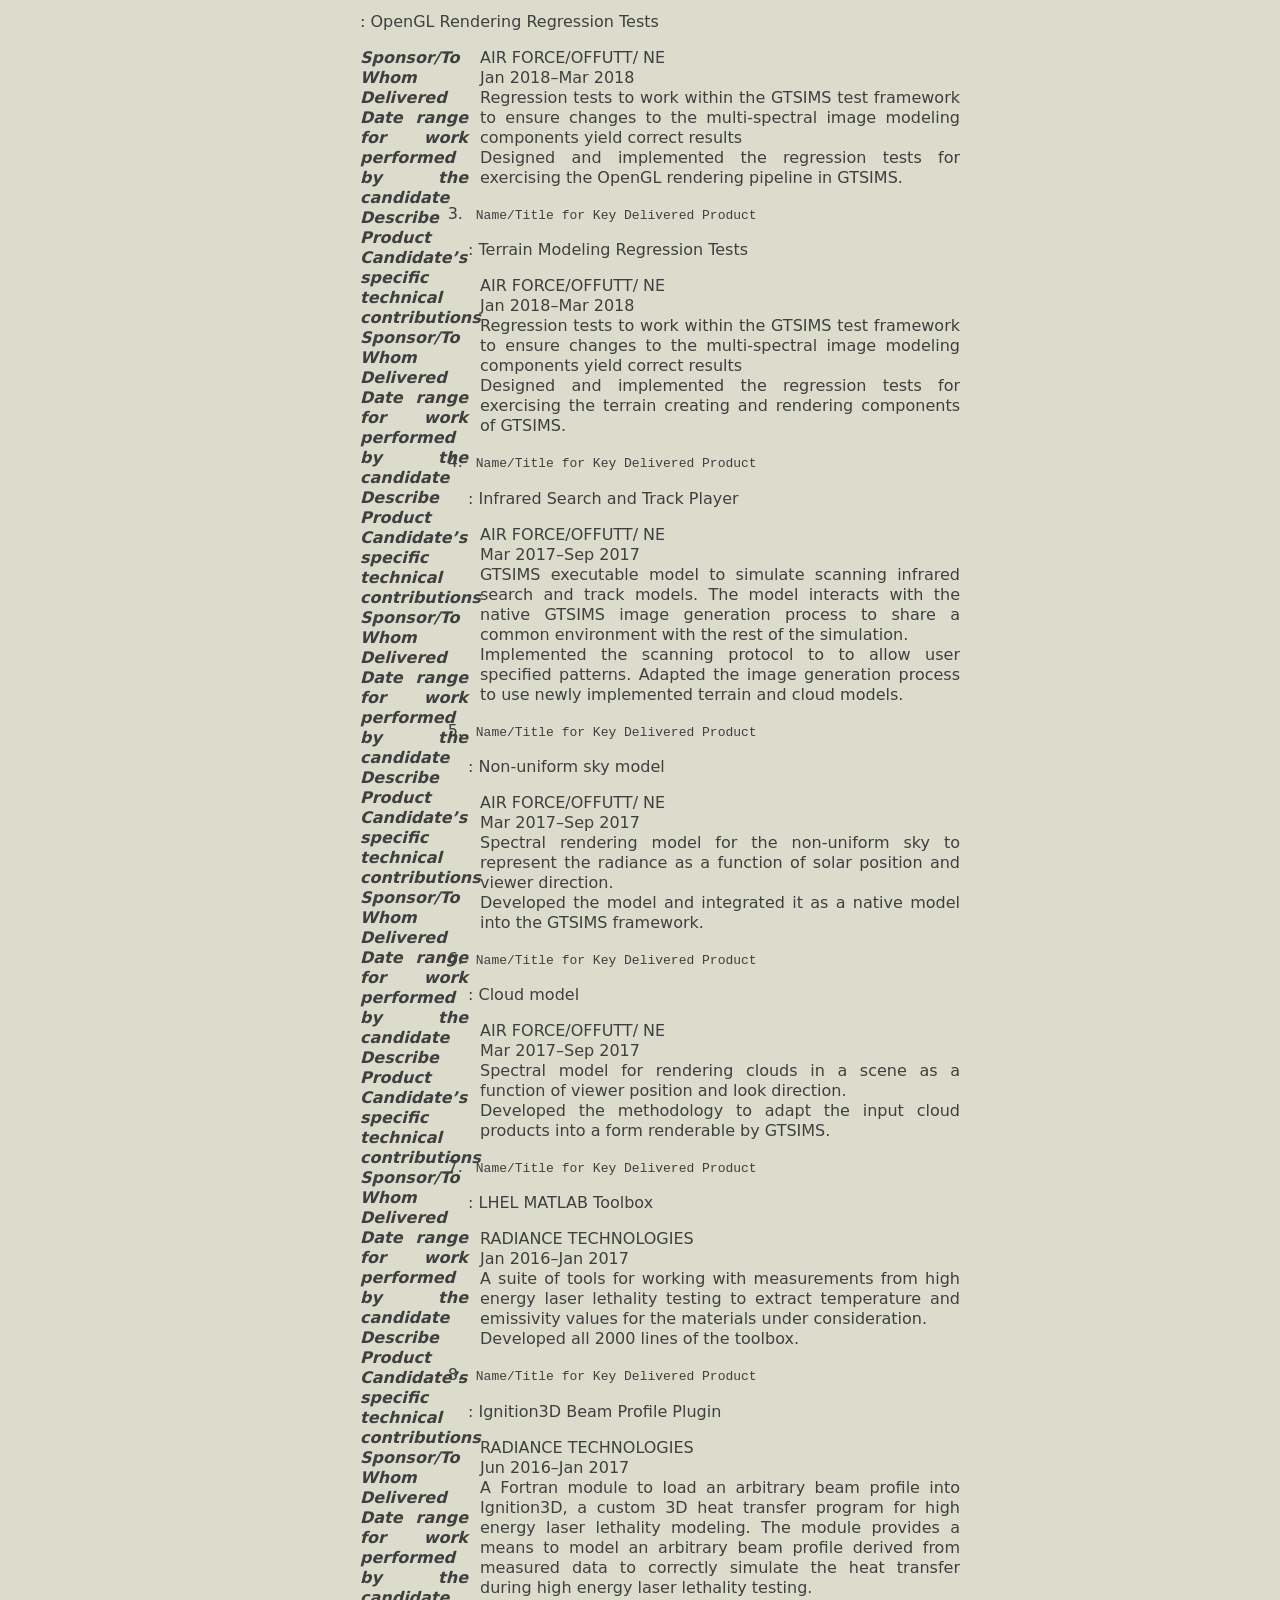
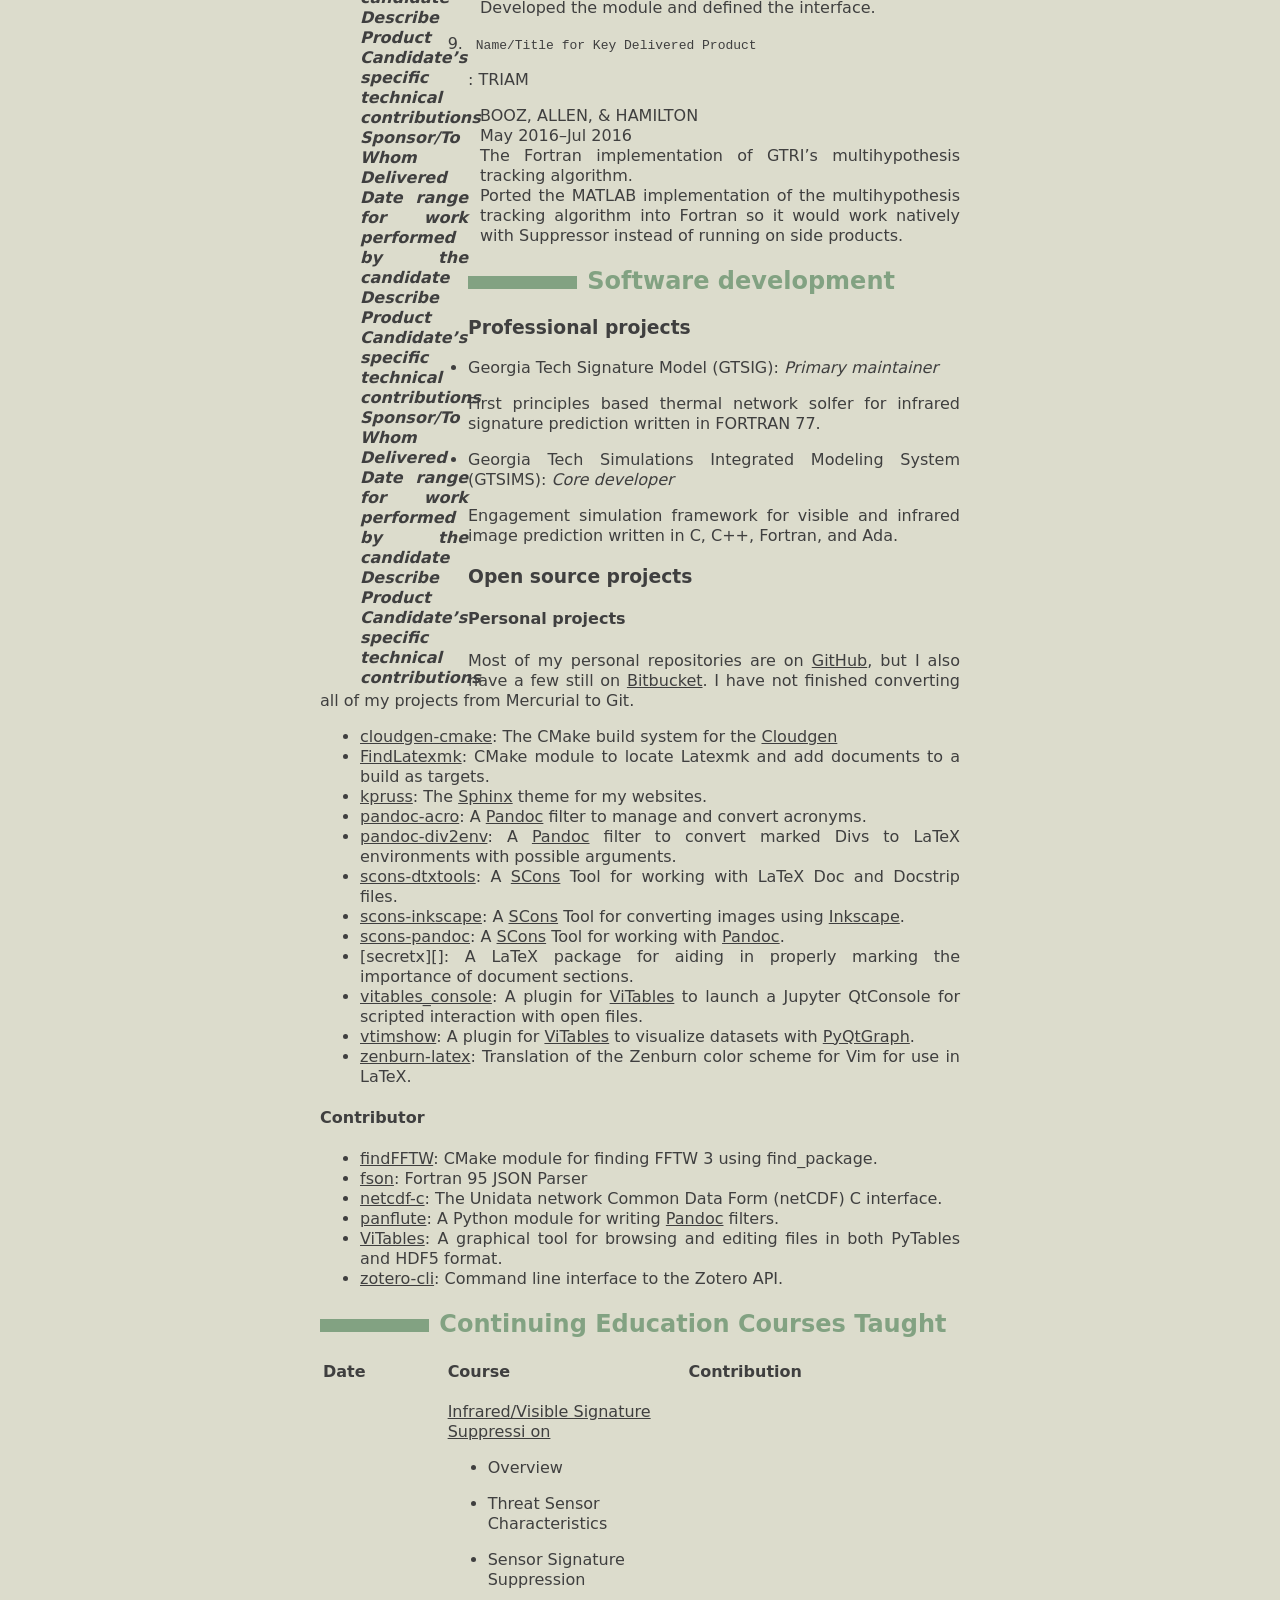
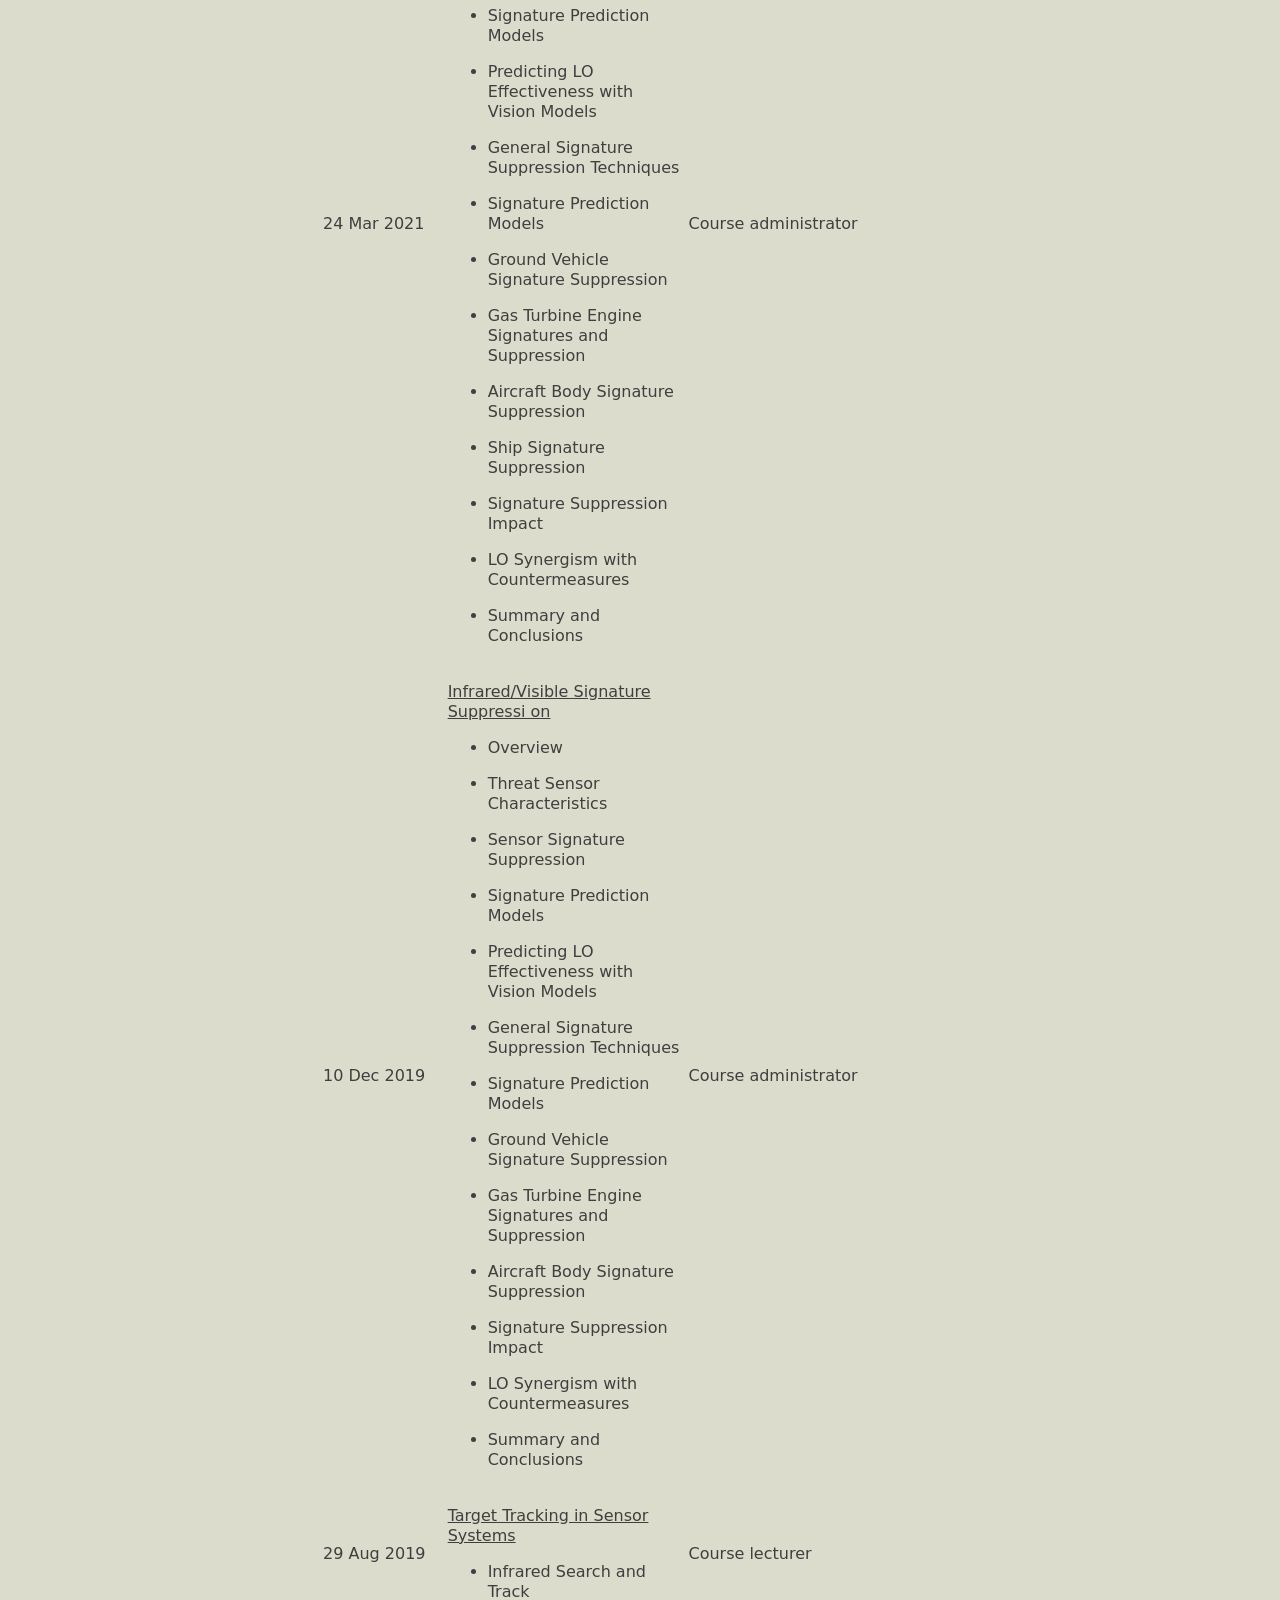
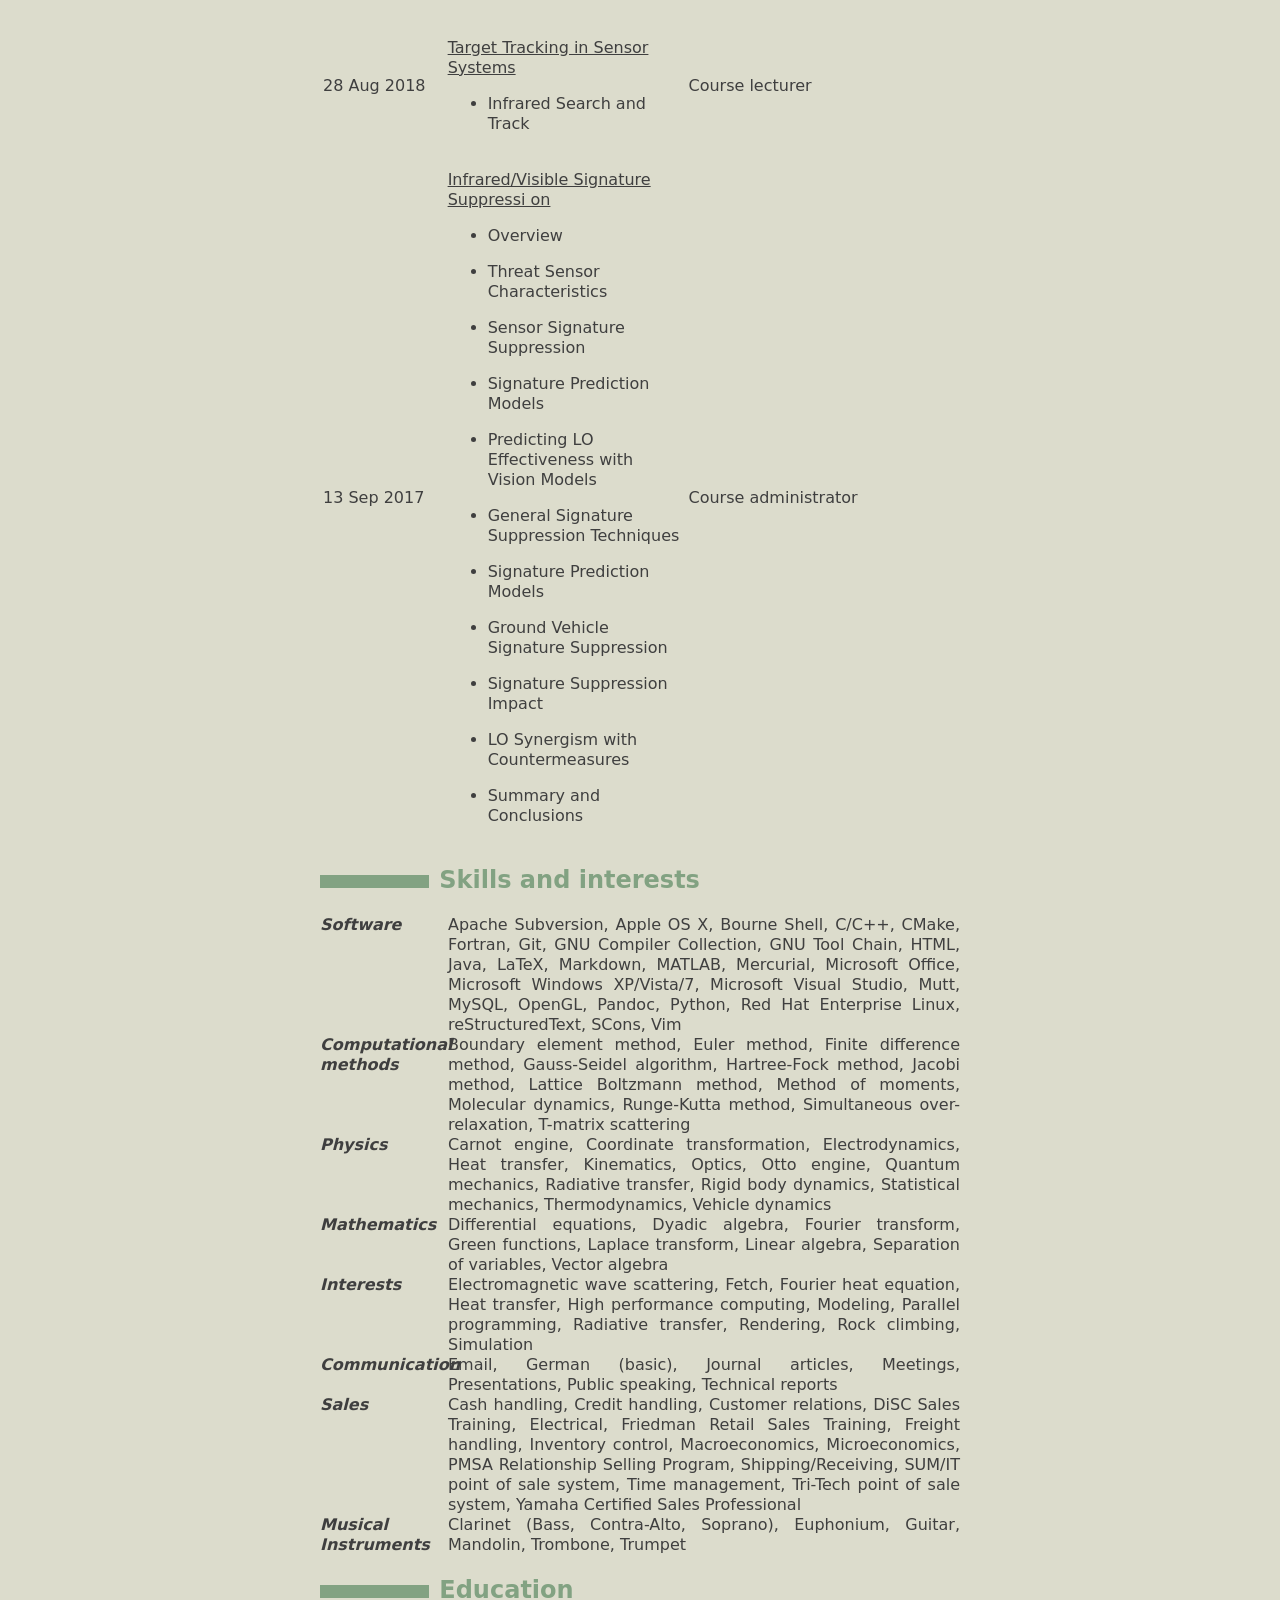
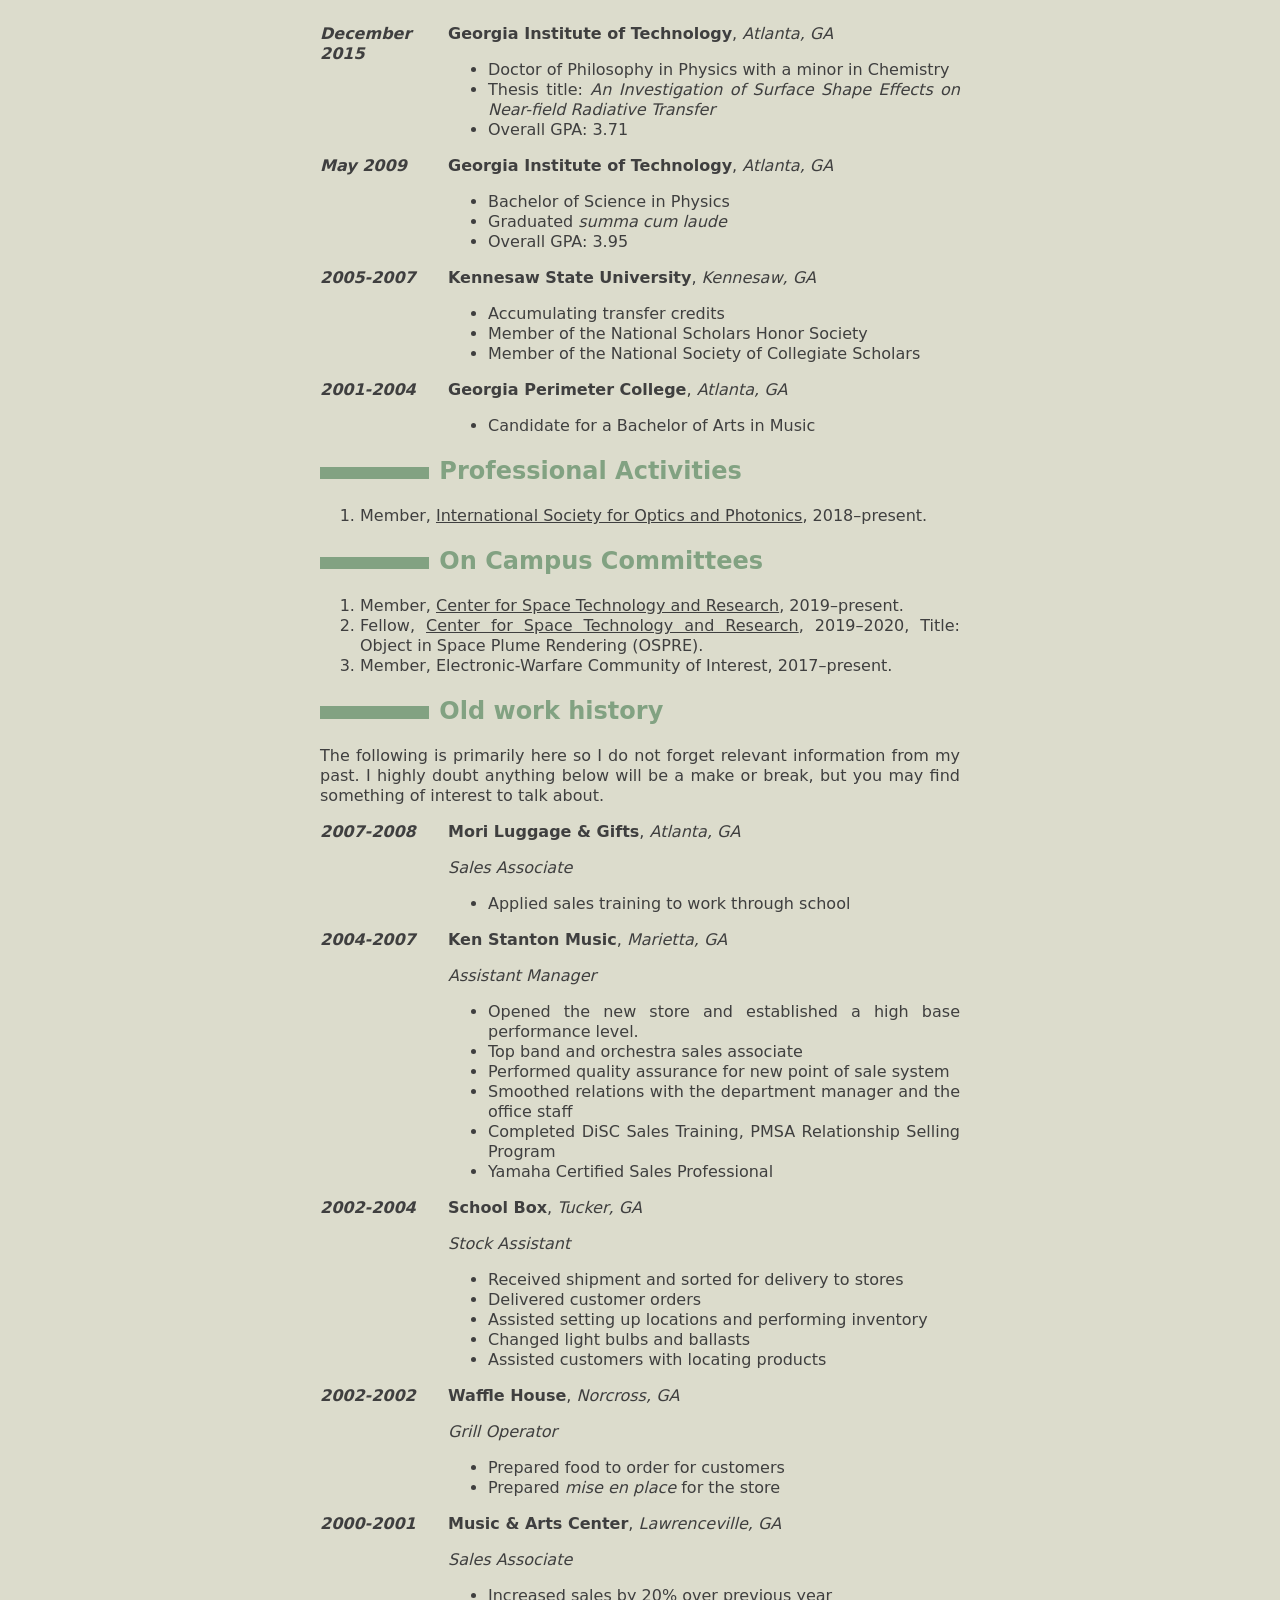
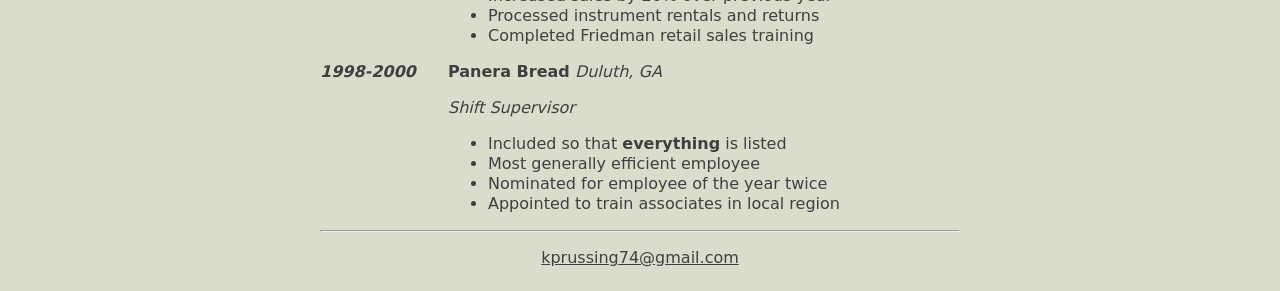
==== commit 64e0475a: "Update the website" ====
--- a/docs/index.html
+++ b/docs/index.html
@@ -12,97 +12,29 @@
     div.column{display: inline-block; vertical-align: top; width: 50%;}
     div.hanging-indent{margin-left: 1.5em; text-indent: -1.5em;}
     ul.task-list{list-style: none;}
+    .display.math{display: block; text-align: center; margin: 0.5rem auto;}
+    div.csl-bib-body { }
+    div.csl-entry {
+      clear: both;
+    }
+    .hanging div.csl-entry {
+      margin-left:2em;
+      text-indent:-2em;
+    }
+    div.csl-left-margin {
+      min-width:2em;
+      float:left;
+    }
+    div.csl-right-inline {
+      margin-left:2em;
+      padding-left:1em;
+    }
+    div.csl-indent {
+      margin-left: 2em;
+    }
   </style>
-  <style type="text/css">
-:root {
---background: #dcdccc; 
---foreground: #3f3f3f; 
---title: #7f9f7f; 
---delimiter: #8f8f8f; 
---section-head: #82a282; 
-}
-</style>
-  <style type="text/css">
-
-body {
-font-family: "Source Sans Pro",
-"DejaVu Sans",
-"Helvetica Neue",
-Helvetica,
-Arial,
-sans-serif;
-color: var(--foreground);
-background: var(--background);
-text-align: justify;
-text-justify: inter-word;
-width: 40em;
-line-height: 1.25;
-margin: auto;
-padding: 1em 1em 1em 1em;
-
-
-
-}
-
-h1 {
-color: var(--title);
-text-align: center;
-}
-
-h2 {
-color: var(--section-head);
-}
-
-h2:before {
-content: "";
-display: inline-block;
-margin-right: 0.75ex;
-width: 17%;
-height: 0.9ex;
-background-color: var(--section-head);
-}
-
-dt {
-float: left;
-clear: left;
-width: 18%;
-font-weight: bolder;
-font-style: oblique;
-}
-dd {
-margin-left: 20%;
-}
-
-a {
-text-decoration: underline;
-color: var(--foreground);
-}
-a:hover, a:active {
-color: var(--title);
-text-decoration: none;
-}
-
-hr {
-color: var(--delimiter);
-}
-
-div.contact {
-text-align: center;
-}
-div.summary {
-font-size: large;
-text-align: center;
-}
-span.position {
-font-style: oblique;
-}
-span.institute {
-font-weight: bolder;
-}
-span.location {
-font-style: oblique;
-}
-</style>
+  <link rel="stylesheet" href="data:text/css,%0A%3Aroot%20%7B%0A%2D%2Dbackground%3A%20%23dcdccc%3B%20%0A%2D%2Dforeground%3A%20%233f3f3f%3B%20%0A%2D%2Dtitle%3A%20%237f9f7f%3B%20%0A%2D%2Ddelimiter%3A%20%238f8f8f%3B%20%0A%2D%2Dsection%2Dhead%3A%20%2382a282%3B%20%0A%7D%0A" />
+  <link rel="stylesheet" href="data:text/css,%0A%0Abody%20%7B%0Afont%2Dfamily%3A%20%22Source%20Sans%20Pro%22%2C%0A%22DejaVu%20Sans%22%2C%0A%22Helvetica%20Neue%22%2C%0AHelvetica%2C%0AArial%2C%0Asans%2Dserif%3B%0Acolor%3A%20var%28%2D%2Dforeground%29%3B%0Abackground%3A%20var%28%2D%2Dbackground%29%3B%0Atext%2Dalign%3A%20justify%3B%0Atext%2Djustify%3A%20inter%2Dword%3B%0Awidth%3A%2040em%3B%0Aline%2Dheight%3A%201%2E25%3B%0Amargin%3A%20auto%3B%0Apadding%3A%201em%201em%201em%201em%3B%0A%0A%0A%0A%7D%0A%0Ah1%20%7B%0Acolor%3A%20var%28%2D%2Dtitle%29%3B%0Atext%2Dalign%3A%20center%3B%0A%7D%0A%0Ah2%20%7B%0Acolor%3A%20var%28%2D%2Dsection%2Dhead%29%3B%0A%7D%0A%0Ah2%3Abefore%20%7B%0Acontent%3A%20%22%22%3B%0Adisplay%3A%20inline%2Dblock%3B%0Amargin%2Dright%3A%200%2E75ex%3B%0Awidth%3A%2017%25%3B%0Aheight%3A%200%2E9ex%3B%0Abackground%2Dcolor%3A%20var%28%2D%2Dsection%2Dhead%29%3B%0A%7D%0A%0Adt%20%7B%0Afloat%3A%20left%3B%0Aclear%3A%20left%3B%0Awidth%3A%2018%25%3B%0Afont%2Dweight%3A%20bolder%3B%0Afont%2Dstyle%3A%20oblique%3B%0A%7D%0Add%20%7B%0Amargin%2Dleft%3A%2020%25%3B%0A%7D%0A%0Aa%20%7B%0Atext%2Ddecoration%3A%20underline%3B%0Acolor%3A%20var%28%2D%2Dforeground%29%3B%0A%7D%0Aa%3Ahover%2C%20a%3Aactive%20%7B%0Acolor%3A%20var%28%2D%2Dtitle%29%3B%0Atext%2Ddecoration%3A%20none%3B%0A%7D%0A%0Ahr%20%7B%0Acolor%3A%20var%28%2D%2Ddelimiter%29%3B%0A%7D%0A%0Adiv%2Econtact%20%7B%0Atext%2Dalign%3A%20center%3B%0A%7D%0Adiv%2Esummary%20%7B%0Afont%2Dsize%3A%20large%3B%0Atext%2Dalign%3A%20center%3B%0A%7D%0Aspan%2Eposition%20%7B%0Afont%2Dstyle%3A%20oblique%3B%0A%7D%0Aspan%2Einstitute%20%7B%0Afont%2Dweight%3A%20bolder%3B%0A%7D%0Aspan%2Elocation%20%7B%0Afont%2Dstyle%3A%20oblique%3B%0A%7D%0A" />
   <!--[if lt IE 9]>
     <script src="//cdnjs.cloudflare.com/ajax/libs/html5shiv/3.7.3/html5shiv-printshiv.min.js"></script>
   <![endif]-->
@@ -174,151 +106,223 @@
 <h3 class="unnumbered" id="journal-articles">
 Journal articles
 </h3>
-<div id="refs" class="references" role="doc-bibliography" role="doc-bibliography" role="doc-bibliography">
-<div id="ref-bertrand_infrared_2020">
-<p>
-[1] N. P. Bertrand, J. Lee, K. F. Prussing, S. Shapero, and C. J. Rozell, “Infrared search and track with unbalanced optimal transport dynamics regularization,” <em>IEEE Geoscience and Remote Sensing Letters</em>, pp. 1–5, Aug. 2020 [Online]. Available: <a href="https://doi.org/10.1109/LGRS.2020.3014534">https://doi.org/10.1109/LGRS.2020.3014534</a>
-</p>
+<div id="refs" class="references csl-bib-body" role="doc-bibliography" role="doc-bibliography" role="doc-bibliography">
+<div id="ref-bertrand_infrared_2020" class="csl-entry" role="doc-biblioentry" role="doc-biblioentry" role="doc-biblioentry">
+<div class="csl-left-margin">
+[1]
+</div>
+<div class="csl-right-inline">
+N. P. Bertrand, J. Lee, K. F. Prussing, S. Shapero, and C. J. Rozell, <span>“Infrared search and track with unbalanced optimal transport dynamics regularization,”</span> <em>IEEE Geoscience and Remote Sensing Letters</em>, pp. 1–5, Aug. 2020 [Online]. Available: <a href="https://doi.org/10.1109/LGRS.2020.3014534">https://doi.org/10.1109/LGRS.2020.3014534</a>
+</div>
 </div>
 </div>
 <h3 class="unnumbered" id="conference-papers">
 Conference papers
 </h3>
-<div id="refs" class="references" role="doc-bibliography" role="doc-bibliography" role="doc-bibliography">
-<div id="ref-prussing_estimation_2020">
-<p>
-[1] K. F. Prussing, A. Zacharias, and J. Corker, “Estimation of Thruster Plumes for Resident Space Object Optical Observation,” in <em>Sensors and systems for space applications XIII</em>, 2020, vol. 11422, p. 114220B [Online]. Available: <a href="https://doi.org/10.1117/12.2552075">https://doi.org/10.1117/12.2552075</a>. [Accessed: 24-May-2020]
-</p>
-</div>
-<div id="ref-renegar_design_2020">
-<p>
-[2] L. Renegar, C. R. Valenta, G. Badura, K. F. Prussing, B. C. Gunter, and D. Wu, “Design of Experiments to Verify Photometric Models of Resident Space Objects,” in <em>2nd IAA conference on space situational awareness</em>, 2020.
-</p>
-</div>
-<div id="ref-prussing_stellar_2019">
-<p>
-[3] K. F. Prussing, Ph.D., C. R. Valenta, C. E. Cordell, A. Zacharias, and L. R. Churchill, “Stellar Background Rendering for Space Situational Awareness Algorithm Development,” in <em>Algorithms, technologies, and applications for multispectral and hyperspectral imagery XXV</em>, 2019, vol. 10986, p. 109860Z [Online]. Available: <a href="http://dx.doi.org/10.1117/12.2519009">http://dx.doi.org/10.1117/12.2519009</a>. [Accessed: 29-May-2019]
-</p>
-</div>
-<div id="ref-prussing_night_2019">
-<p>
-[4] K. F. Prussing, Ph.D., C. R. Valenta, C. E. Cordell Jr., and L. R. Churchill, “Night sky rendering for satellite tracking simulation,” in <em>2019 MSS parallel conference</em>, 2019.
-</p>
-</div>
-<div id="ref-prussing_enhanced_2018">
-<p>
-[5] K. F. Prussing, Ph.D., O. Pierson, C. Cordell, J. Stewart, and K. Nielson, “Enhanced Backgrounds in Scene Rendering with GTSIMS,” in <em>Infrared Imaging Systems: Design, Analysis, Modeling, and Testing XXIX</em>, 2018, vol. 10625, p. 106250O [Online]. Available: <a href="https://doi.org/10.1117/12.2304864">https://doi.org/10.1117/12.2304864</a>. [Accessed: 19-Jan-2019]
-</p>
-</div>
-<div id="ref-burdette_imaging_2013">
-<p>
-[6] E. M. Burdette, C. S. Nichols, S. E. Lane, K. F. Prussing, and J. M. Cathcart, “Imaging FTIR Emissivity Measurement Method,” 2013, vol. 8870, pp. 88700B–88700B–7 [Online]. Available: <a href="http://dx.doi.org/10.1117/12.2023415">http://dx.doi.org/10.1117/12.2023415</a>. [Accessed: 18-Mar-2014]
-</p>
-</div>
-<div id="ref-cathcart_human_2011">
-<p>
-[7] J. M. Cathcart, K. Prussing, and B. Kocher, “Human Motion Analysis and Characterization,” in <em>Sensors, and command, control, communications, and intelligence (c3i) technologies for homeland security and homeland defense x</em>, 2011, vol. 8019, p. 80190M [Online]. Available: <a href="https://doi.org/10.1117/12.884481">https://doi.org/10.1117/12.884481</a>. [Accessed: 03-Jul-2019]
-</p>
-</div>
-<div id="ref-prussing_human_2011">
-<p>
-[8] K. Prussing, J. M. Cathcart, and B. Kocher, “Human Motion Analysis and Modeling,” in <em>Sensors, and command, control, communications, and intelligence (c3i) technologies for homeland security and homeland defense x</em>, 2011, vol. 8019, p. 80190L [Online]. Available: <a href="https://doi.org/10.1117/12.884480">https://doi.org/10.1117/12.884480</a>. [Accessed: 03-Jul-2019]
-</p>
-</div>
-<div id="ref-cathcart_multimodal_2010">
-<p>
-[9] J. M. Cathcart, B. Kocher, K. Prussing, S. Lane, and A. Thomas, “Multimodal Signature Modeling of Humans,” presented at the Active and Passive Signatures, Orlando, Florida, USA, 2010, pp. 76870D–76870D–7 [Online]. Available: <a href="https://doi.org/10.1117/12.850688">https://doi.org/10.1117/12.850688</a>. [Accessed: 30-Jan-2011]
-</p>
+<div id="refs" class="references csl-bib-body" role="doc-bibliography" role="doc-bibliography" role="doc-bibliography">
+<div id="ref-prussing_estimation_2020" class="csl-entry" role="doc-biblioentry" role="doc-biblioentry" role="doc-biblioentry">
+<div class="csl-left-margin">
+[1]
+</div>
+<div class="csl-right-inline">
+K. F. Prussing, A. Zacharias, and J. Corker, <span>“Estimation of Thruster Plumes for Resident Space Object Optical Observation,”</span> in <em>Sensors and systems for space applications XIII</em>, 2020, vol. 11422, p. 114220B [Online]. Available: <a href="https://doi.org/10.1117/12.2552075">https://doi.org/10.1117/12.2552075</a>. [Accessed: 24-May-2020]
+</div>
+</div>
+<div id="ref-renegar_design_2020" class="csl-entry" role="doc-biblioentry" role="doc-biblioentry" role="doc-biblioentry">
+<div class="csl-left-margin">
+[2]
+</div>
+<div class="csl-right-inline">
+L. Renegar, C. R. Valenta, G. Badura, K. F. Prussing, B. C. Gunter, and D. Wu, <span>“Design of Experiments to Verify Photometric Models of Resident Space Objects,”</span> in <em>2nd IAA conference on space situational awareness</em>, 2020.
+</div>
+</div>
+<div id="ref-prussing_stellar_2019" class="csl-entry" role="doc-biblioentry" role="doc-biblioentry" role="doc-biblioentry">
+<div class="csl-left-margin">
+[3]
+</div>
+<div class="csl-right-inline">
+K. F. Prussing, Ph.D., C. R. Valenta, C. E. Cordell, A. Zacharias, and L. R. Churchill, <span>“Stellar Background Rendering for Space Situational Awareness Algorithm Development,”</span> in <em>Algorithms, technologies, and applications for multispectral and hyperspectral imagery XXV</em>, 2019, vol. 10986, p. 109860Z [Online]. Available: <a href="http://dx.doi.org/10.1117/12.2519009">http://dx.doi.org/10.1117/12.2519009</a>. [Accessed: 29-May-2019]
+</div>
+</div>
+<div id="ref-prussing_night_2019" class="csl-entry" role="doc-biblioentry" role="doc-biblioentry" role="doc-biblioentry">
+<div class="csl-left-margin">
+[4]
+</div>
+<div class="csl-right-inline">
+K. F. Prussing, Ph.D., C. R. Valenta, C. E. Cordell Jr., and L. R. Churchill, <span>“Night sky rendering for satellite tracking simulation,”</span> in <em>2019 MSS parallel conference</em>, 2019.
+</div>
+</div>
+<div id="ref-prussing_enhanced_2018" class="csl-entry" role="doc-biblioentry" role="doc-biblioentry" role="doc-biblioentry">
+<div class="csl-left-margin">
+[5]
+</div>
+<div class="csl-right-inline">
+K. F. Prussing, Ph.D., O. Pierson, C. Cordell, J. Stewart, and K. Nielson, <span>“Enhanced Backgrounds in Scene Rendering with GTSIMS,”</span> in <em>Infrared Imaging Systems: Design, Analysis, Modeling, and Testing XXIX</em>, 2018, vol. 10625, p. 106250O [Online]. Available: <a href="https://doi.org/10.1117/12.2304864">https://doi.org/10.1117/12.2304864</a>. [Accessed: 19-Jan-2019]
+</div>
+</div>
+<div id="ref-burdette_imaging_2013" class="csl-entry" role="doc-biblioentry" role="doc-biblioentry" role="doc-biblioentry">
+<div class="csl-left-margin">
+[6]
+</div>
+<div class="csl-right-inline">
+E. M. Burdette, C. S. Nichols, S. E. Lane, K. F. Prussing, and J. M. Cathcart, <span>“Imaging FTIR Emissivity Measurement Method,”</span> 2013, vol. 8870, pp. 88700B-88700B-7 [Online]. Available: <a href="http://dx.doi.org/10.1117/12.2023415">http://dx.doi.org/10.1117/12.2023415</a>. [Accessed: 18-Mar-2014]
+</div>
+</div>
+<div id="ref-cathcart_human_2011" class="csl-entry" role="doc-biblioentry" role="doc-biblioentry" role="doc-biblioentry">
+<div class="csl-left-margin">
+[7]
+</div>
+<div class="csl-right-inline">
+J. M. Cathcart, K. Prussing, and B. Kocher, <span>“Human Motion Analysis and Characterization,”</span> in <em>Sensors, and command, control, communications, and intelligence (c3i) technologies for homeland security and homeland defense x</em>, 2011, vol. 8019, p. 80190M [Online]. Available: <a href="https://doi.org/10.1117/12.884481">https://doi.org/10.1117/12.884481</a>. [Accessed: 03-Jul-2019]
+</div>
+</div>
+<div id="ref-prussing_human_2011" class="csl-entry" role="doc-biblioentry" role="doc-biblioentry" role="doc-biblioentry">
+<div class="csl-left-margin">
+[8]
+</div>
+<div class="csl-right-inline">
+K. Prussing, J. M. Cathcart, and B. Kocher, <span>“Human Motion Analysis and Modeling,”</span> in <em>Sensors, and command, control, communications, and intelligence (c3i) technologies for homeland security and homeland defense x</em>, 2011, vol. 8019, p. 80190L [Online]. Available: <a href="https://doi.org/10.1117/12.884480">https://doi.org/10.1117/12.884480</a>. [Accessed: 03-Jul-2019]
+</div>
+</div>
+<div id="ref-cathcart_multimodal_2010" class="csl-entry" role="doc-biblioentry" role="doc-biblioentry" role="doc-biblioentry">
+<div class="csl-left-margin">
+[9]
+</div>
+<div class="csl-right-inline">
+J. M. Cathcart, B. Kocher, K. Prussing, S. Lane, and A. Thomas, <span>“Multimodal Signature Modeling of Humans,”</span> presented at the Active and Passive Signatures, Orlando, Florida, USA, 2010, pp. 76870D-76870D-7 [Online]. Available: <a href="https://doi.org/10.1117/12.850688">https://doi.org/10.1117/12.850688</a>. [Accessed: 30-Jan-2011]
+</div>
 </div>
 </div>
 <h3 class="unnumbered" id="reports">
 Reports
 </h3>
-<div id="refs" class="references" role="doc-bibliography" role="doc-bibliography" role="doc-bibliography">
-<div id="ref-prussing_recent_2020">
-<p>
-[1] K. F. Prussing, “Recent Developments in Soldier and Vehicle Signature Management Technologies,” Georgia Tech Research Institute, Atlanta, GA, Technical Research Report DSIAC-2020-1242, Feb. 2020.
-</p>
-</div>
-<div id="ref-alston_realistic_2020">
-<p>
-[2] G. Alston, D. Davis, B. DiDonna, W. Reynolds, and K. F. Prussing, “Realistic image and neighborhood generator (RING),” Air Force Research Lab Kirtland AFB, Alburquerque, NM, AFRL-RD-PS-TR-20XX-XXXX, Jan. 2020.
-</p>
-</div>
-<div id="ref-prussing_verification_2019">
-<p>
-[3] K. F. Prussing, Ph.D., “Verification and Validation Report for the Capability of the Limited Interim Missile Warning System Digital System Model, Version 4, to support Performance Assessment (U) DID: DI-MSSM-8172,” Sep. 2019.
-</p>
-</div>
-<div id="ref-prussing_object_2019">
-<p>
-[4] K. F. Prussing, Ph.D., “Object in Space Plume Rendering Evaluation (OSPRE),” Center for Space Technology and Research, Atlanta, GA, CSTAR Fellowship Report, Jun. 2019.
-</p>
-</div>
-<div id="ref-prussing_combined_2018">
-<p>
-[5] K. F. Prussing, Ph.D., “Combined Software Requirements Specification and Software Design Document for Task 3: MODTRAN 5 Atmospheric Modeling,” Jun. 2018.
-</p>
-</div>
-<div id="ref-prussing_terrain_2017">
-<p>
-[6] K. F. Prussing, Ph.D., J. Stewart, O. Pierson, and A. Sheffer, “Terrain Signature Generation with Full BRDF Support,” Georgia Tech Research Institute, Atlanta, GA, IRAD 2017 Journal Paper, Jun. 2017.
-</p>
-</div>
-<div id="ref-prussing_calibration_2017">
-<p>
-[7] K. F. Prussing, Ph.D., “Calibration Procedure for High Temperature Measurement,” Jan. 2017.
-</p>
+<div id="refs" class="references csl-bib-body" role="doc-bibliography" role="doc-bibliography" role="doc-bibliography">
+<div id="ref-prussing_recent_2020" class="csl-entry" role="doc-biblioentry" role="doc-biblioentry" role="doc-biblioentry">
+<div class="csl-left-margin">
+[1]
+</div>
+<div class="csl-right-inline">
+K. F. Prussing, <span>“Recent Developments in Soldier and Vehicle Signature Management Technologies,”</span> Georgia Tech Research Institute, Atlanta, GA, Technical Research Report DSIAC-2020-1242, Feb. 2020.
+</div>
+</div>
+<div id="ref-alston_realistic_2020" class="csl-entry" role="doc-biblioentry" role="doc-biblioentry" role="doc-biblioentry">
+<div class="csl-left-margin">
+[2]
+</div>
+<div class="csl-right-inline">
+G. Alston, D. Davis, B. DiDonna, W. Reynolds, and K. F. Prussing, <span>“Realistic image and neighborhood generator (RING),”</span> Air Force Research Lab Kirtland AFB, Alburquerque, NM, AFRL-RD-PS-TR-20XX-XXXX, Jan. 2020.
+</div>
+</div>
+<div id="ref-prussing_verification_2019" class="csl-entry" role="doc-biblioentry" role="doc-biblioentry" role="doc-biblioentry">
+<div class="csl-left-margin">
+[3]
+</div>
+<div class="csl-right-inline">
+K. F. Prussing, Ph.D., <span>“Verification and Validation Report for the Capability of the Limited Interim Missile Warning System Digital System Model, Version 4, to support Performance Assessment (U) DID: DI-MSSM-8172,”</span> Sep. 2019.
+</div>
+</div>
+<div id="ref-prussing_object_2019" class="csl-entry" role="doc-biblioentry" role="doc-biblioentry" role="doc-biblioentry">
+<div class="csl-left-margin">
+[4]
+</div>
+<div class="csl-right-inline">
+K. F. Prussing, Ph.D., <span>“Object in Space Plume Rendering Evaluation (OSPRE),”</span> Center for Space Technology and Research, Atlanta, GA, CSTAR Fellowship Report, Jun. 2019.
+</div>
+</div>
+<div id="ref-prussing_combined_2018" class="csl-entry" role="doc-biblioentry" role="doc-biblioentry" role="doc-biblioentry">
+<div class="csl-left-margin">
+[5]
+</div>
+<div class="csl-right-inline">
+K. F. Prussing, Ph.D., <span>“Combined Software Requirements Specification and Software Design Document for Task 3: MODTRAN 5 Atmospheric Modeling,”</span> Jun. 2018.
+</div>
+</div>
+<div id="ref-prussing_terrain_2017" class="csl-entry" role="doc-biblioentry" role="doc-biblioentry" role="doc-biblioentry">
+<div class="csl-left-margin">
+[6]
+</div>
+<div class="csl-right-inline">
+K. F. Prussing, Ph.D., J. Stewart, O. Pierson, and A. Sheffer, <span>“Terrain Signature Generation with Full BRDF Support,”</span> Georgia Tech Research Institute, Atlanta, GA, IRAD 2017 Journal Paper, Jun. 2017.
+</div>
+</div>
+<div id="ref-prussing_calibration_2017" class="csl-entry" role="doc-biblioentry" role="doc-biblioentry" role="doc-biblioentry">
+<div class="csl-left-margin">
+[7]
+</div>
+<div class="csl-right-inline">
+K. F. Prussing, Ph.D., <span>“Calibration Procedure for High Temperature Measurement,”</span> Jan. 2017.
+</div>
 </div>
 </div>
 <h3 class="unnumbered" id="thesis">
 Thesis
 </h3>
-<div id="refs" class="references" role="doc-bibliography" role="doc-bibliography" role="doc-bibliography">
-<div id="ref-prussing_investigation_2015">
-<p>
-[1] K. F. Prussing, “An Investigation of Surface Shape Effects on Near-field Radiative Transfer,” PhD Dissertation, Georgia Institute of Technology, Atlanta, GA, 2015 [Online]. Available: <a href="https://smartech.gatech.edu/handle/1853/54321">https://smartech.gatech.edu/handle/1853/54321</a>. [Accessed: 21-Jan-2019]
-</p>
+<div id="refs" class="references csl-bib-body" role="doc-bibliography" role="doc-bibliography" role="doc-bibliography">
+<div id="ref-prussing_investigation_2015" class="csl-entry" role="doc-biblioentry" role="doc-biblioentry" role="doc-biblioentry">
+<div class="csl-left-margin">
+[1]
+</div>
+<div class="csl-right-inline">
+K. F. Prussing, <span>“An Investigation of Surface Shape Effects on Near-field Radiative Transfer,”</span> PhD Dissertation, Georgia Institute of Technology, Atlanta, GA, 2015 [Online]. Available: <a href="https://smartech.gatech.edu/handle/1853/54321">https://smartech.gatech.edu/handle/1853/54321</a>. [Accessed: 21-Jan-2019]
+</div>
 </div>
 </div>
 <h3 class="unnumbered" id="presentations">
 Presentations
 </h3>
-<div id="refs" class="references" role="doc-bibliography" role="doc-bibliography" role="doc-bibliography">
-<div id="ref-prussing_numerical_2013">
-<p>
-[1] K. Prussing and M. Cathcart, “Numerical Investigation of Particle Shape Effects on the Spatial Distribution of Near-field Electromagnetic Flux,” <em>Bulletin of the American Physical Society</em>, vols. Volume 58, Number 17, American Physical Society, 23-Nov-2013 [Online]. Available: <a href="http://meetings.aps.org/link/BAPS.2013.SES.HA.6">http://meetings.aps.org/link/BAPS.2013.SES.HA.6</a>. [Accessed: 18-Mar-2014]
-</p>
-</div>
-<div id="ref-prussing_urban_2010">
-<p>
-[2] J. M. Cathcart, K. Prussing, S. Lane, S. Otolorin, and B. R. Kocher, “Urban Scene Simulation for Multimodal Sensing Applications,” Apr-2010.
-</p>
+<div id="refs" class="references csl-bib-body" role="doc-bibliography" role="doc-bibliography" role="doc-bibliography">
+<div id="ref-prussing_numerical_2013" class="csl-entry" role="doc-biblioentry" role="doc-biblioentry" role="doc-biblioentry">
+<div class="csl-left-margin">
+[1]
+</div>
+<div class="csl-right-inline">
+K. Prussing and M. Cathcart, <span>“Numerical Investigation of Particle Shape Effects on the Spatial Distribution of Near-field Electromagnetic Flux,”</span> <em>Bulletin of the American Physical Society</em>, vol. Volume 58, Number 17, American Physical Society, 23-Nov-2013 [Online]. Available: <a href="http://meetings.aps.org/link/BAPS.2013.SES.HA.6">http://meetings.aps.org/link/BAPS.2013.SES.HA.6</a>. [Accessed: 18-Mar-2014]
+</div>
+</div>
+<div id="ref-prussing_urban_2010" class="csl-entry" role="doc-biblioentry" role="doc-biblioentry" role="doc-biblioentry">
+<div class="csl-left-margin">
+[2]
+</div>
+<div class="csl-right-inline">
+J. M. Cathcart, K. Prussing, S. Lane, S. Otolorin, and B. R. Kocher, <span>“Urban Scene Simulation for Multimodal Sensing Applications,”</span> Apr-2010.
+</div>
 </div>
 </div>
 <h3 class="unnumbered" id="posters">
 Posters
 </h3>
-<div id="refs" class="references" role="doc-bibliography" role="doc-bibliography" role="doc-bibliography">
-<div id="ref-zacharias_positional_2019">
-<p>
-[1] A. Zacharias, K. Prussing, J. Corker, and C. Valenta, “Positional Thruster Detection: An image Processing Approach for Space Situational Awareness,” Atlanta, GA, 17-Nov-2019.
-</p>
-</div>
-<div id="ref-stewart_gtsims_2016">
-<p>
-[2] J. Stewart <em>et al.</em>, “GTSIMS Terrain Background Signature Generation,” Atlanta, GA, 17-Jun-2016.
-</p>
-</div>
-<div id="ref-prussing_numerical_2014">
-<p>
-[3] K. F. Prussing and J. M. Cathcart, “Numerical Investigation of Particle Shape Effects on Near-field Electromagnetic Flux,” Hutsville, AL, 11-Mar-2014.
-</p>
-</div>
-<div id="ref-cathcart_model_2011">
-<p>
-[4] J. M. Cathcart, S. Otolorin, B. Kocher, K. Prussing, and A. Garrett, “Model Based Approach for Thermal Target Sharpening,” Berkley, Feb-2011.
-</p>
+<div id="refs" class="references csl-bib-body" role="doc-bibliography" role="doc-bibliography" role="doc-bibliography">
+<div id="ref-zacharias_positional_2019" class="csl-entry" role="doc-biblioentry" role="doc-biblioentry" role="doc-biblioentry">
+<div class="csl-left-margin">
+[1]
+</div>
+<div class="csl-right-inline">
+A. Zacharias, K. Prussing, J. Corker, and C. Valenta, <span>“Positional Thruster Detection: An image Processing Approach for Space Situational Awareness,”</span> Atlanta, GA, 17-Nov-2019.
+</div>
+</div>
+<div id="ref-stewart_gtsims_2016" class="csl-entry" role="doc-biblioentry" role="doc-biblioentry" role="doc-biblioentry">
+<div class="csl-left-margin">
+[2]
+</div>
+<div class="csl-right-inline">
+J. Stewart <em>et al.</em>, <span>“GTSIMS Terrain Background Signature Generation,”</span> Atlanta, GA, 17-Jun-2016.
+</div>
+</div>
+<div id="ref-prussing_numerical_2014" class="csl-entry" role="doc-biblioentry" role="doc-biblioentry" role="doc-biblioentry">
+<div class="csl-left-margin">
+[3]
+</div>
+<div class="csl-right-inline">
+K. F. Prussing and J. M. Cathcart, <span>“Numerical Investigation of Particle Shape Effects on Near-field Electromagnetic Flux,”</span> Hutsville, AL, 11-Mar-2014.
+</div>
+</div>
+<div id="ref-cathcart_model_2011" class="csl-entry" role="doc-biblioentry" role="doc-biblioentry" role="doc-biblioentry">
+<div class="csl-left-margin">
+[4]
+</div>
+<div class="csl-right-inline">
+J. M. Cathcart, S. Otolorin, B. Kocher, K. Prussing, and A. Garrett, <span>“Model Based Approach for Thermal Target Sharpening,”</span> Berkley, Feb-2011.
+</div>
 </div>
 </div>
 <h2 id="key-delivered-products">Key Delivered Products</h2>
@@ -481,6 +485,9 @@
 <p>Most of my personal repositories are on <a href="https://github.com/kprussing">GitHub</a>, but I also have a few still on <a href="https://bitbucket.org/kprussing">Bitbucket</a>. I have not finished converting all of my projects from Mercurial to Git.</p>
 <ul>
 <li><a href="https://github.com/kprussing/cloudgen">cloudgen-cmake</a>: The CMake build system for the <a href="http://www.met.reading.ac.uk/clouds/cloudgen/">Cloudgen</a></li>
+<li><a href="https://github.com/kprussing/FindLatexmk">FindLatexmk</a>: CMake module to locate Latexmk and add documents to a build as targets.</li>
+<li><a href="https://kprussing.github.io/kpruss">kpruss</a>: The <a href="https://www.sphinx-doc.org/">Sphinx</a> theme for my websites.</li>
+<li><a href="https://kprussing.github.io/pandoc-acro">pandoc-acro</a>: A <a href="https://pandoc.org">Pandoc</a> filter to manage and convert acronyms.</li>
 <li><a href="https://github.com/kprussing/pandoc-div2env">pandoc-div2env</a>: A <a href="https://pandoc.org">Pandoc</a> filter to convert marked Divs to LaTeX environments with possible arguments.</li>
 <li><a href="https://github.com/kprussing/scons-dtxtools">scons-dtxtools</a>: A <a href="https://scons.org">SCons</a> Tool for working with LaTeX Doc and Docstrip files.</li>
 <li><a href="https://github.com/kprussing/scons-inkscape">scons-inkscape</a>: A <a href="https://scons.org">SCons</a> Tool for converting images using <a href="https://inkscape.org">Inkscape</a>.</li>
@@ -502,9 +509,9 @@
 <h2 id="continuing-education-courses-taught">Continuing Education Courses Taught</h2>
 <table style="width:89%;">
 <colgroup>
-<col style="width: 19%"></col>
-<col style="width: 37%"></col>
-<col style="width: 31%"></col>
+<col style="width: 19%" />
+<col style="width: 37%" />
+<col style="width: 31%" />
 </colgroup>
 <tbody>
 <tr class="odd">
@@ -513,6 +520,27 @@
 <td style="text-align: left;"><strong>Contribution</strong></td>
 </tr>
 <tr class="even">
+<td style="text-align: left;">24 Mar 2021</td>
+<td style="text-align: left;"><p><a href="https://pe.gatech.ed%20u/courses/infraredvisibl%20e-signature-suppression">Infrared/Visible Signature Suppressi on</a></p>
+<ul>
+<li><p>Overview</p></li>
+<li><p>Threat Sensor Characteristics</p></li>
+<li><p>Sensor Signature Suppression</p></li>
+<li><p>Signature Prediction Models</p></li>
+<li><p>Predicting LO Effectiveness with Vision Models</p></li>
+<li><p>General Signature Suppression Techniques</p></li>
+<li><p>Signature Prediction Models</p></li>
+<li><p>Ground Vehicle Signature Suppression</p></li>
+<li><p>Gas Turbine Engine Signatures and Suppression</p></li>
+<li><p>Aircraft Body Signature Suppression</p></li>
+<li><p>Ship Signature Suppression</p></li>
+<li><p>Signature Suppression Impact</p></li>
+<li><p>LO Synergism with Countermeasures</p></li>
+<li><p>Summary and Conclusions</p></li>
+</ul></td>
+<td style="text-align: left;">Course administrator</td>
+</tr>
+<tr class="odd">
 <td style="text-align: left;">10 Dec 2019</td>
 <td style="text-align: left;"><p><a href="https://pe.gatech.ed%20u/courses/infraredvisibl%20e-signature-suppression">Infrared/Visible Signature Suppressi on</a></p>
 <ul>
@@ -532,8 +560,16 @@
 </ul></td>
 <td style="text-align: left;">Course administrator</td>
 </tr>
+<tr class="even">
+<td style="text-align: left;">29 Aug 2019</td>
+<td style="text-align: left;"><p><a href="https://pe.ga%20tech.edu/courses/target-%20tracking-sensor-systems">Target Tracking in Sensor Systems</a></p>
+<ul>
+<li>Infrared Search and Track</li>
+</ul></td>
+<td style="text-align: left;">Course lecturer</td>
+</tr>
 <tr class="odd">
-<td style="text-align: left;">29 Aug 2019</td>
+<td style="text-align: left;">28 Aug 2018</td>
 <td style="text-align: left;"><p><a href="https://pe.ga%20tech.edu/courses/target-%20tracking-sensor-systems">Target Tracking in Sensor Systems</a></p>
 <ul>
 <li>Infrared Search and Track</li>
@@ -541,14 +577,6 @@
 <td style="text-align: left;">Course lecturer</td>
 </tr>
 <tr class="even">
-<td style="text-align: left;">28 Aug 2018</td>
-<td style="text-align: left;"><p><a href="https://pe.ga%20tech.edu/courses/target-%20tracking-sensor-systems">Target Tracking in Sensor Systems</a></p>
-<ul>
-<li>Infrared Search and Track</li>
-</ul></td>
-<td style="text-align: left;">Course lecturer</td>
-</tr>
-<tr class="odd">
 <td style="text-align: left;">13 Sep 2017</td>
 <td style="text-align: left;"><p><a href="https://pe.gatech.ed%20u/courses/infraredvisibl%20e-signature-suppression">Infrared/Visible Signature Suppressi on</a></p>
 <ul>
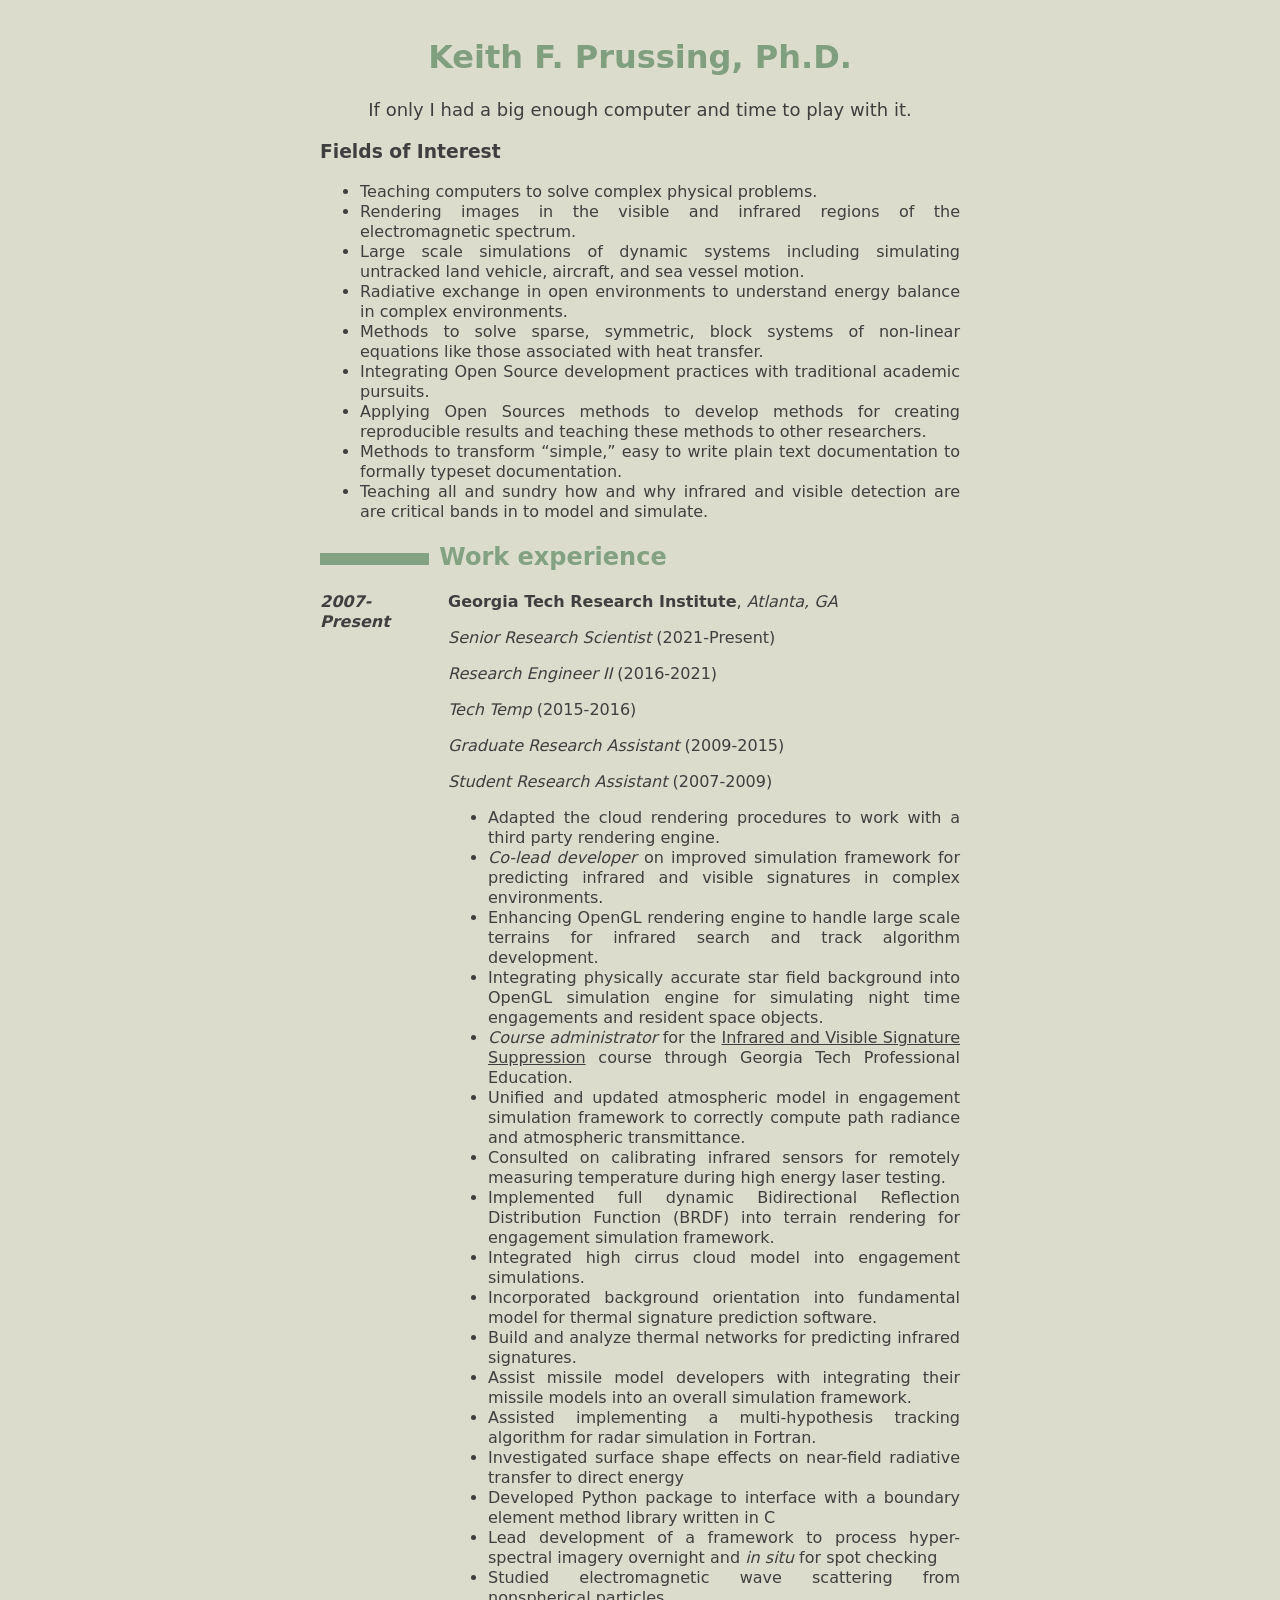
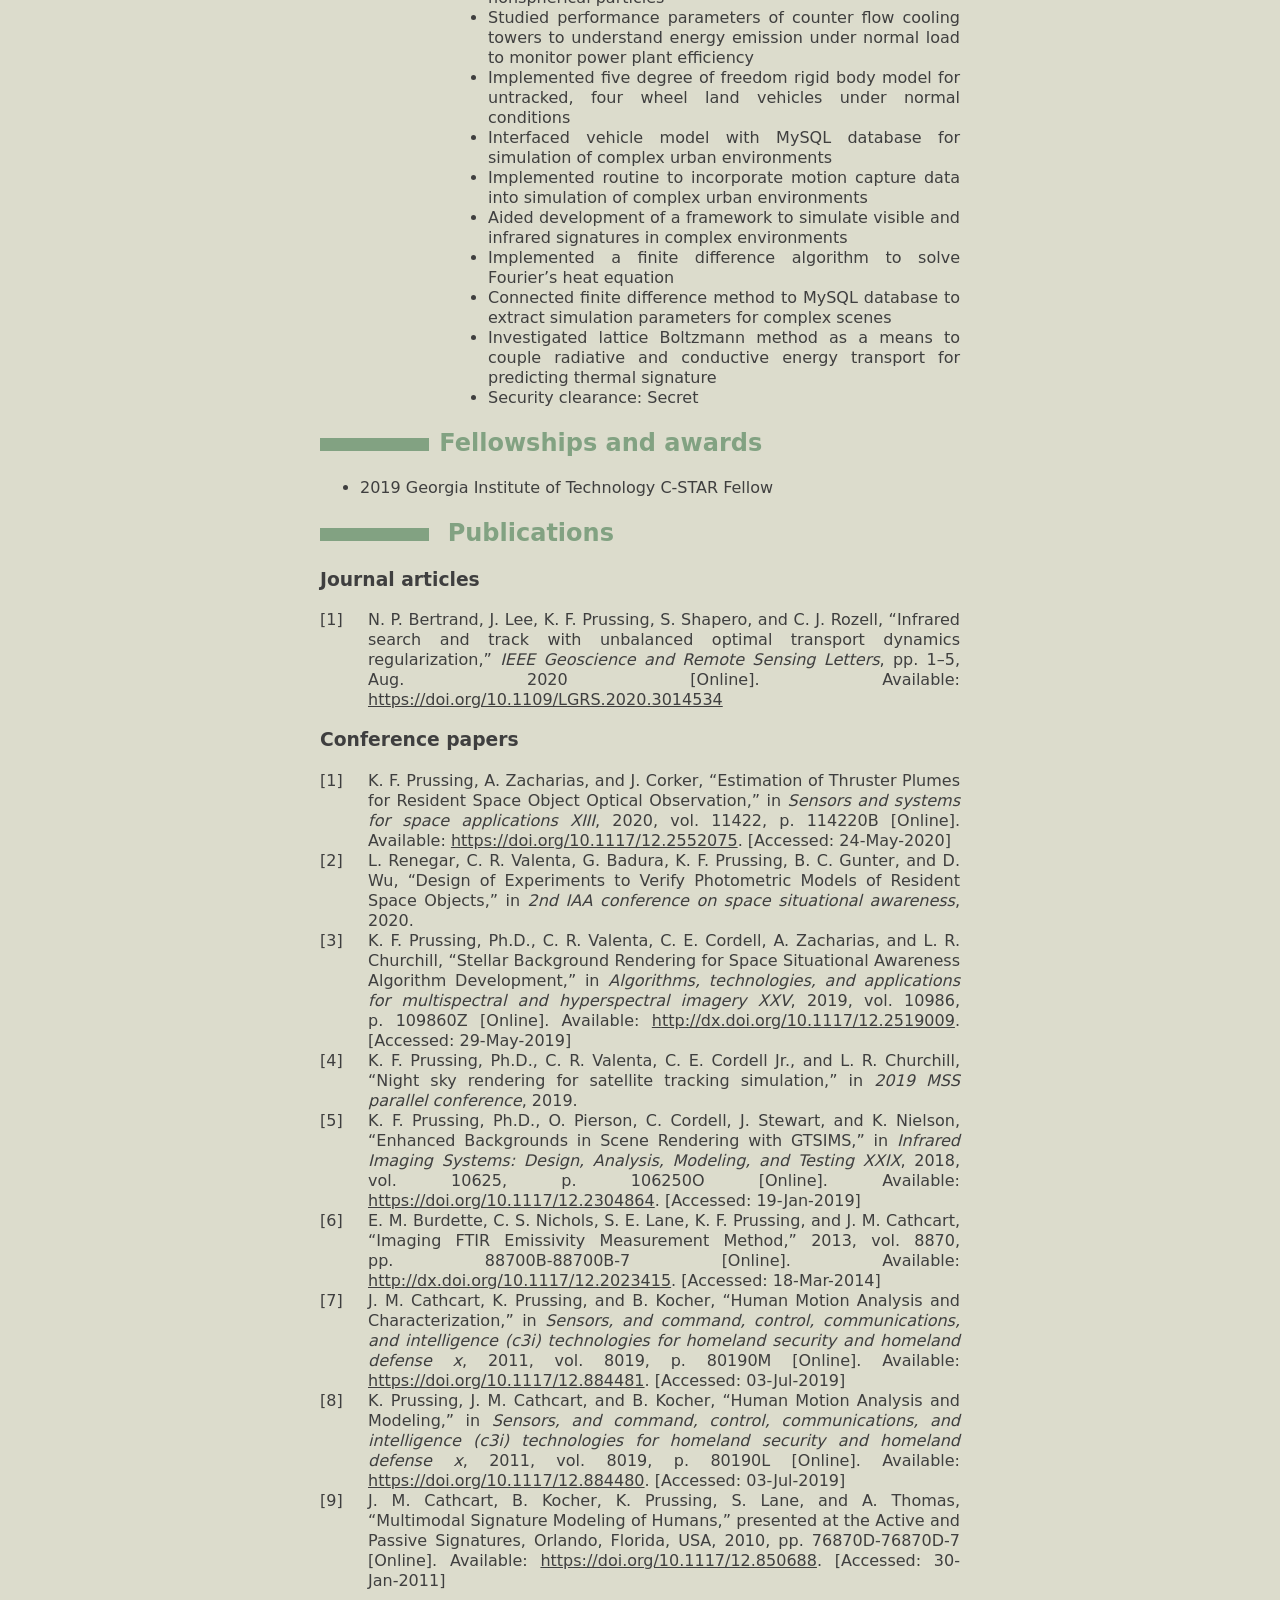
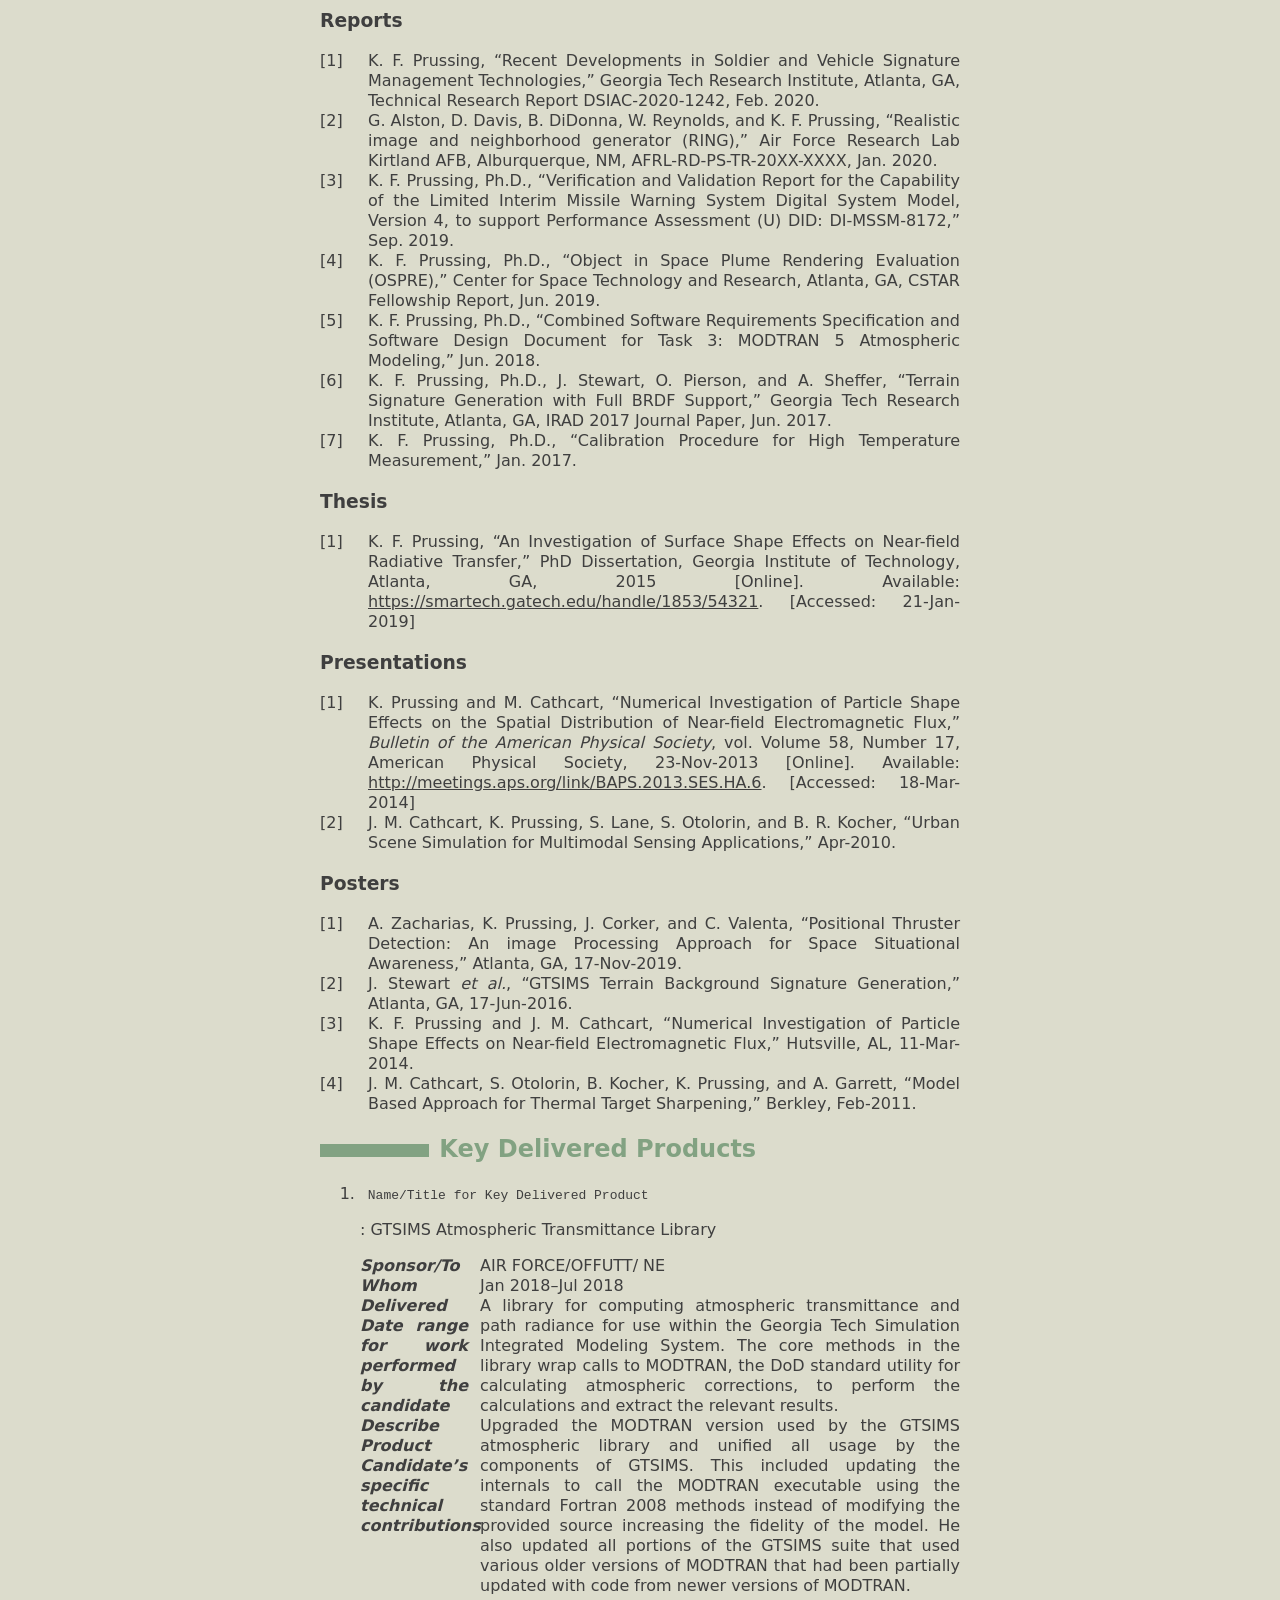
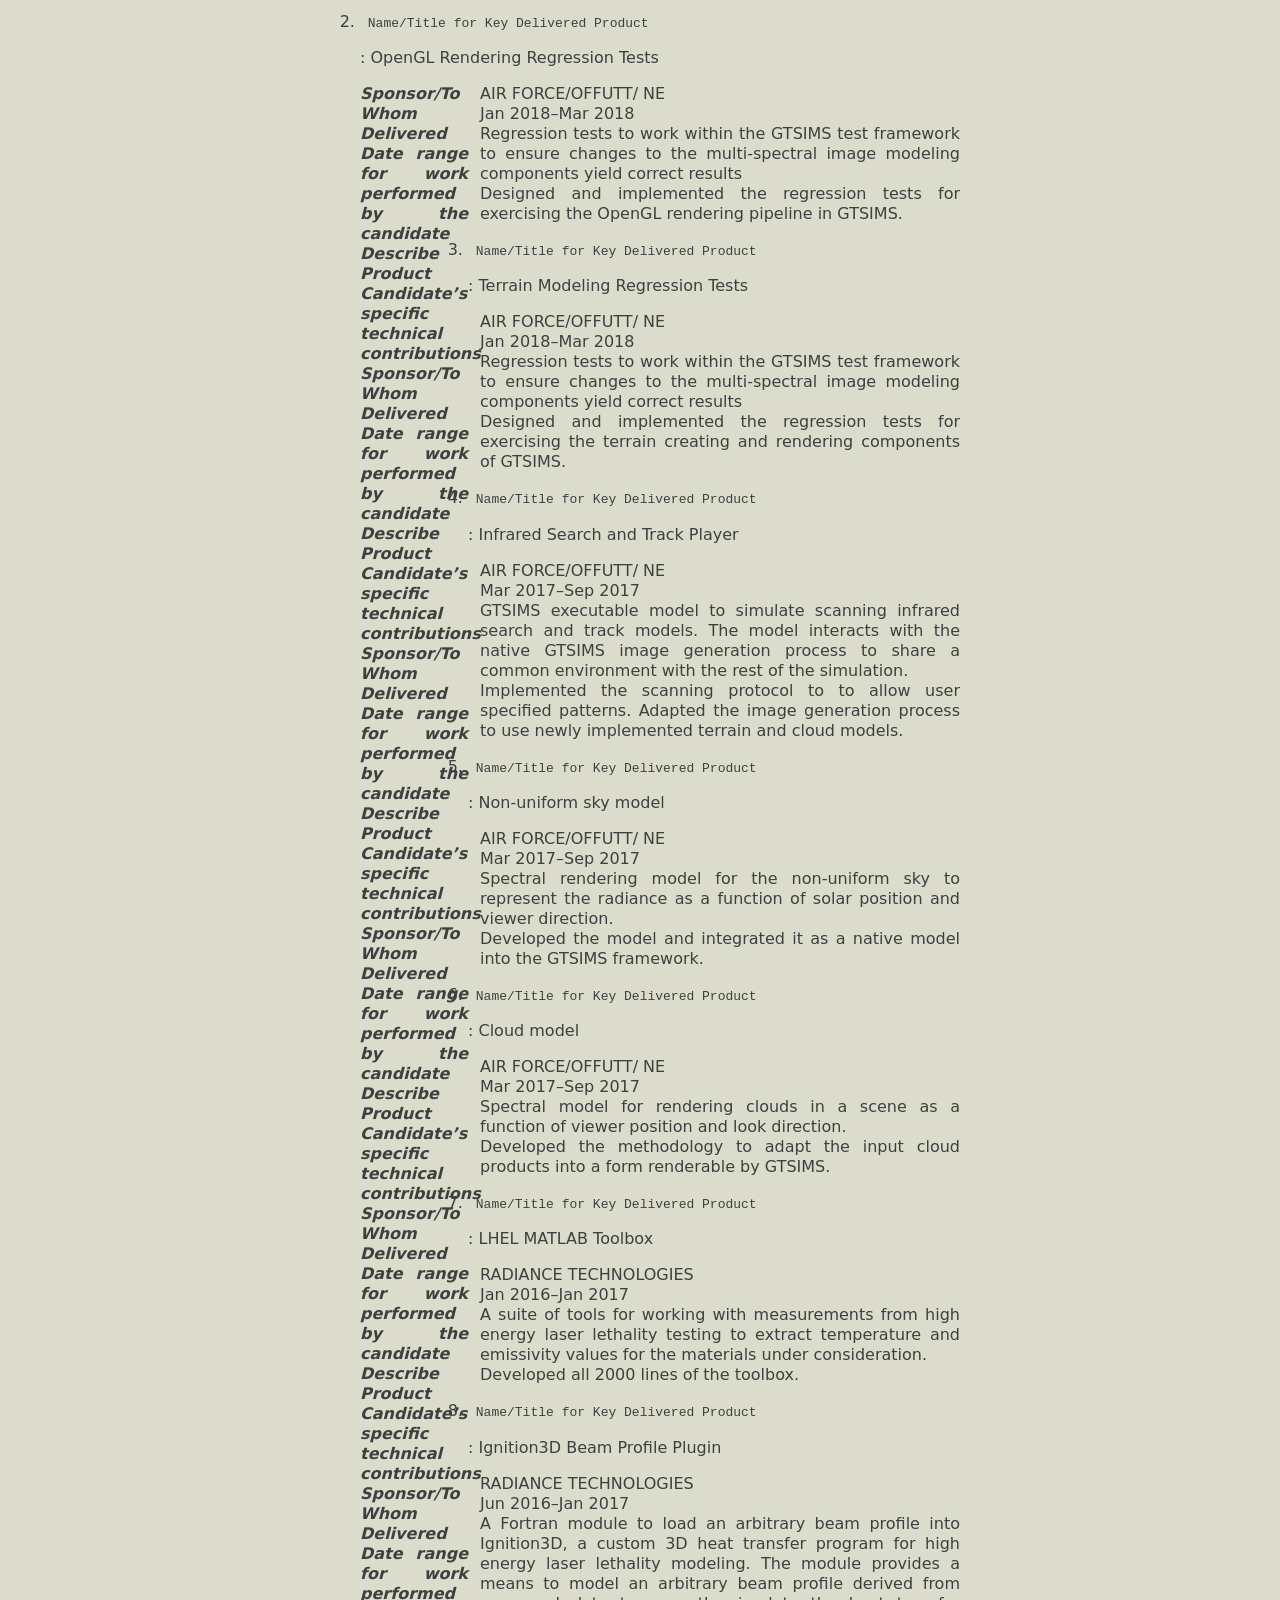
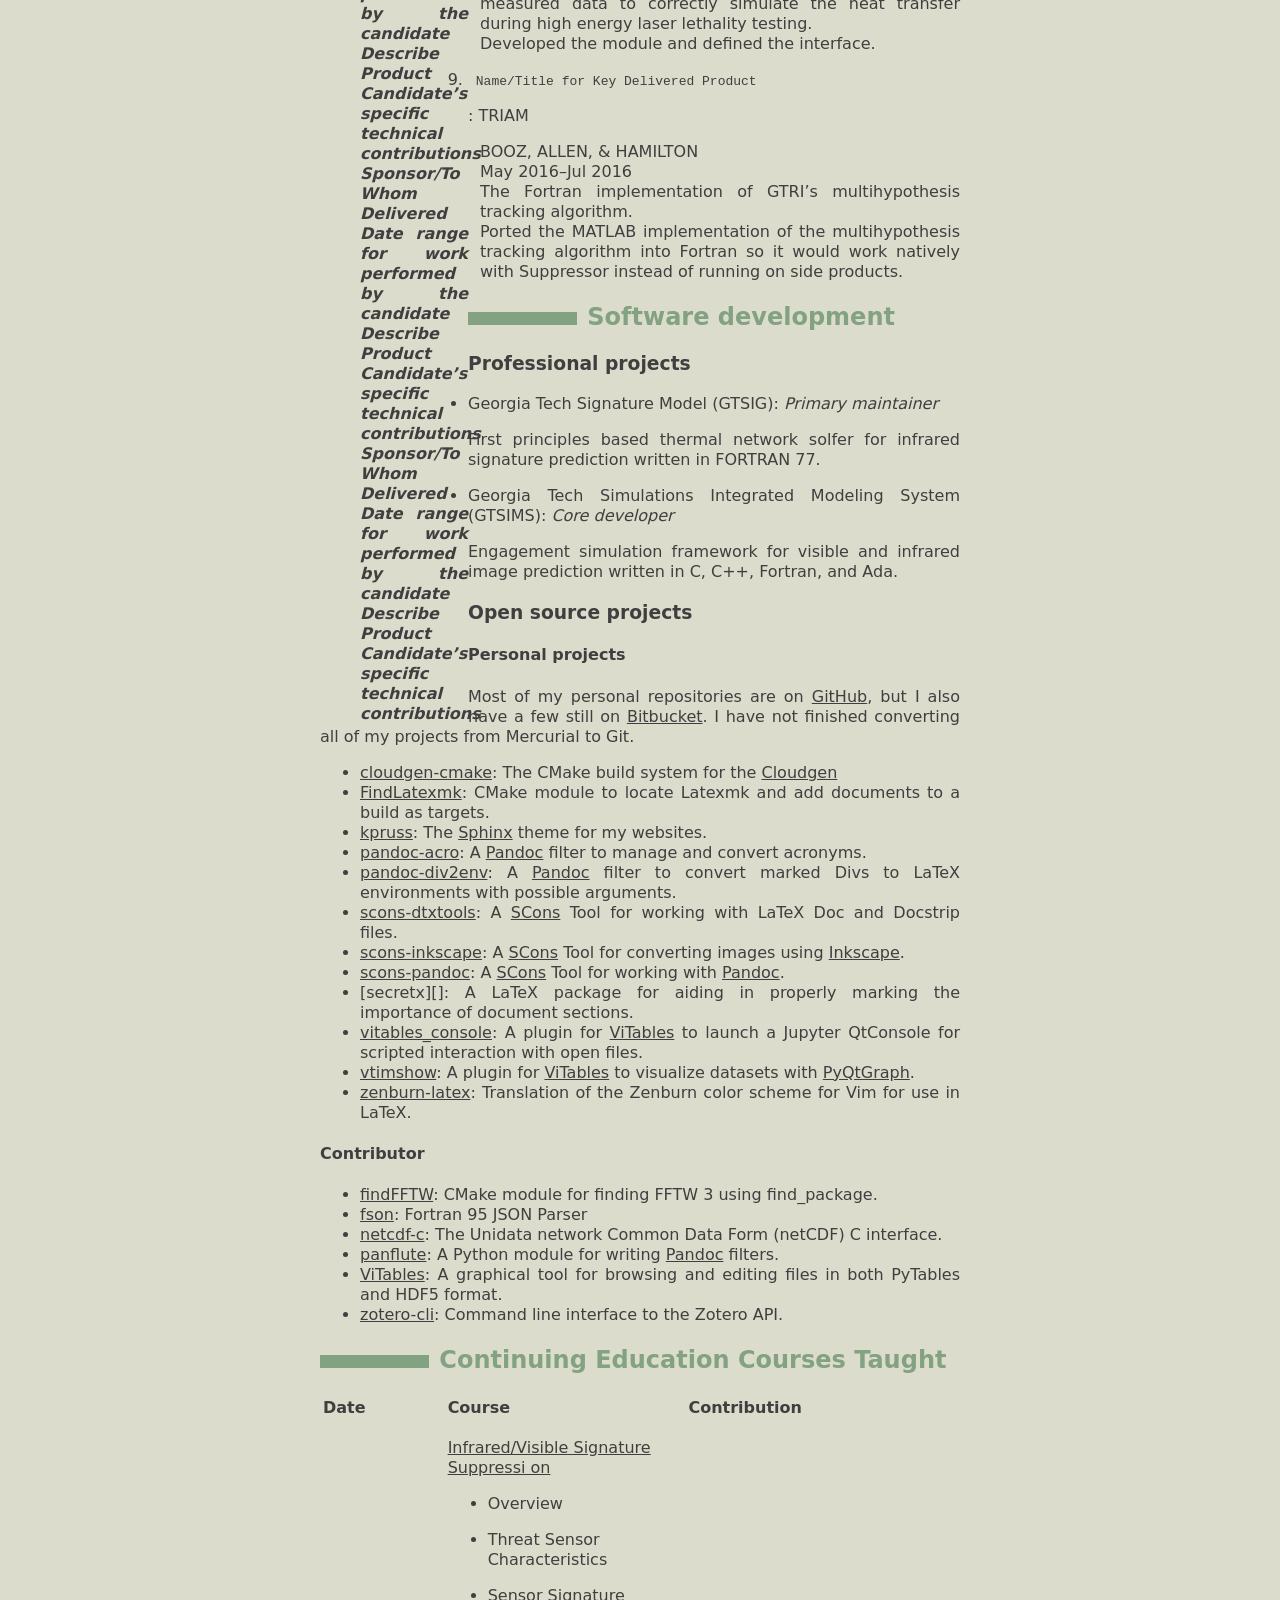
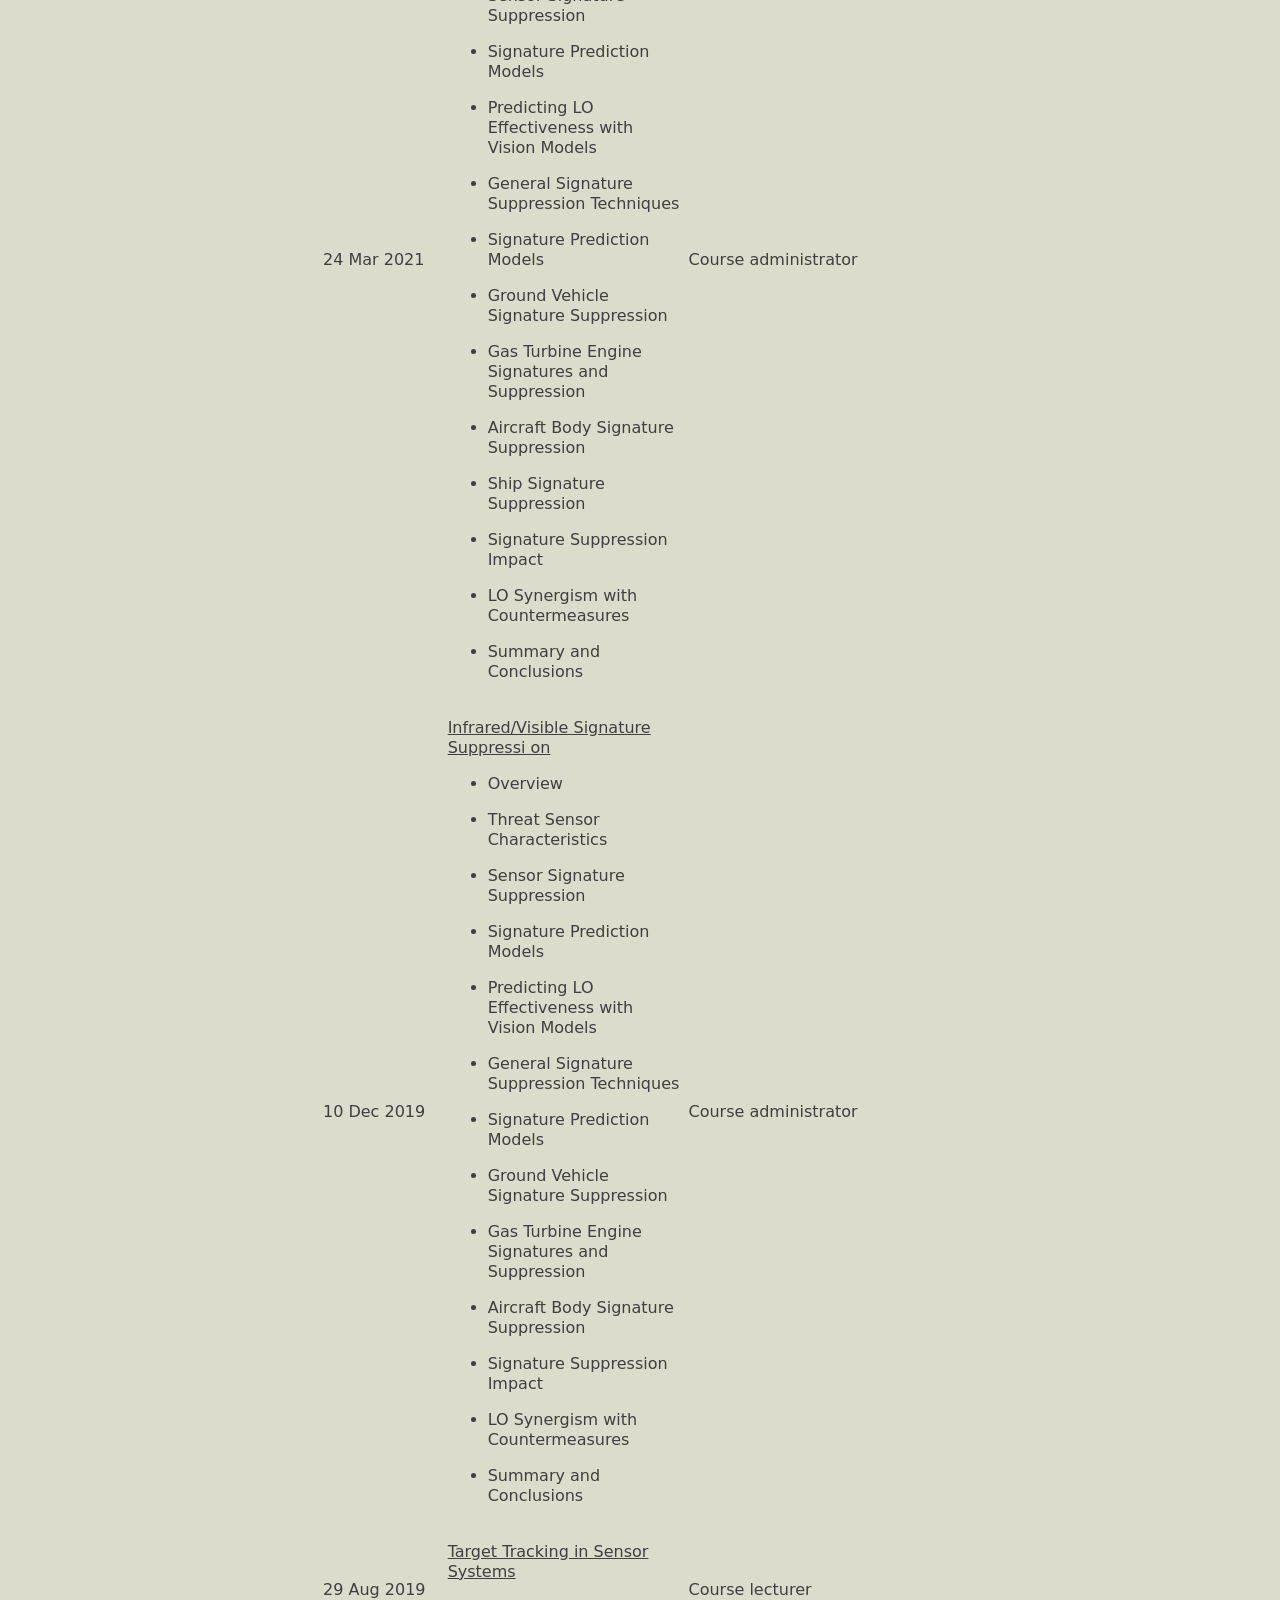
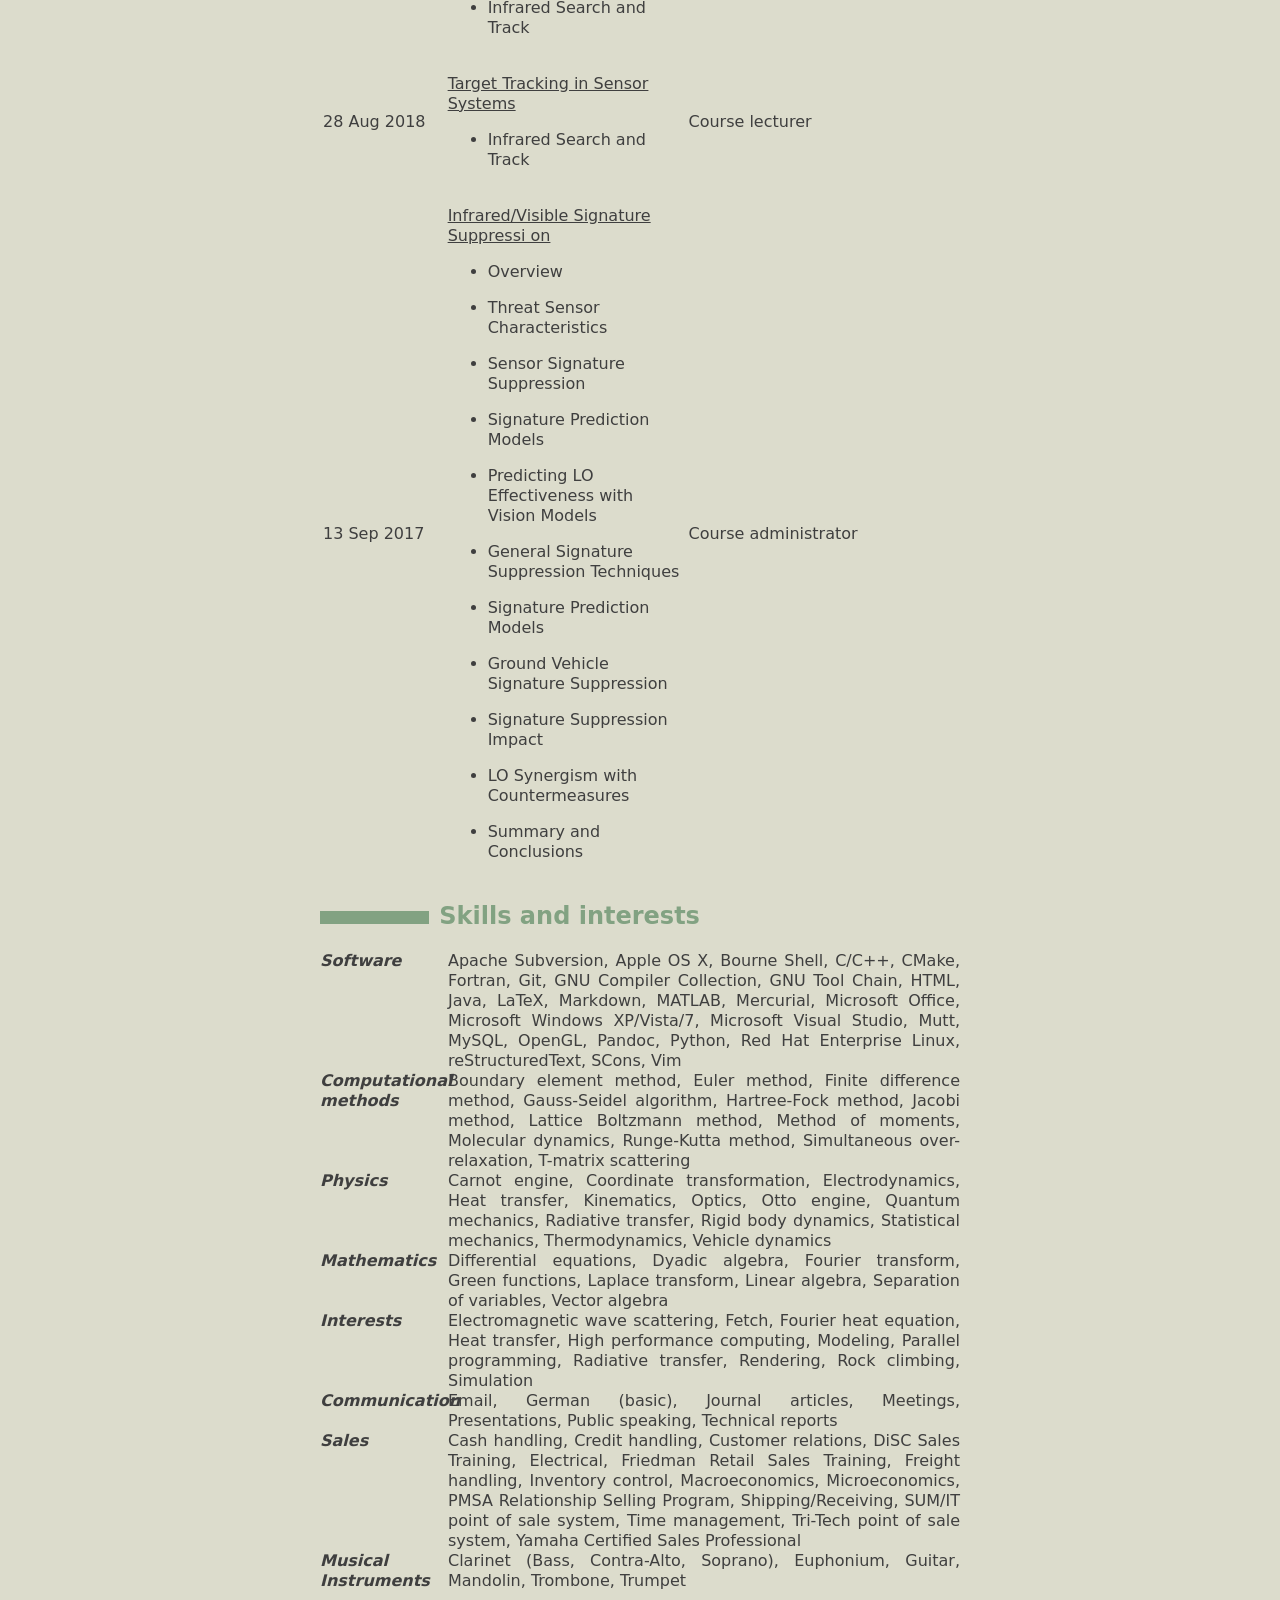
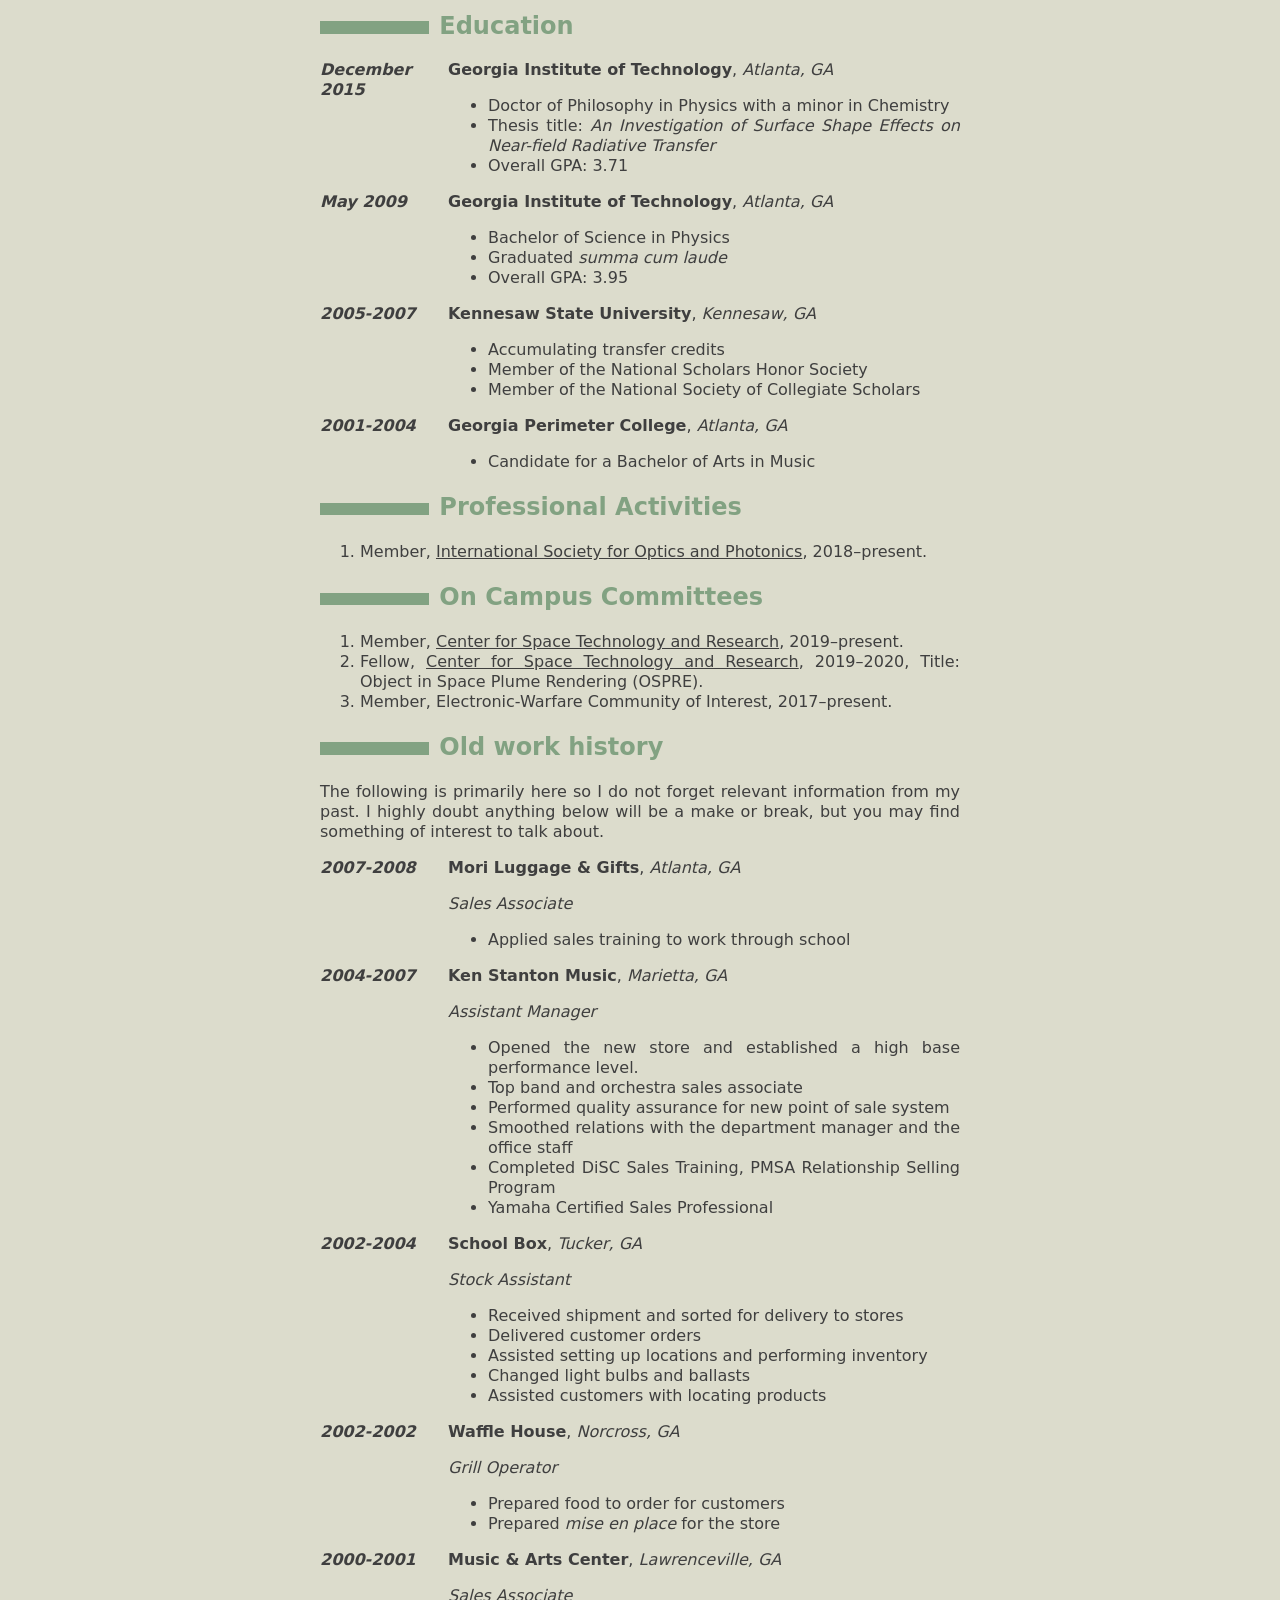
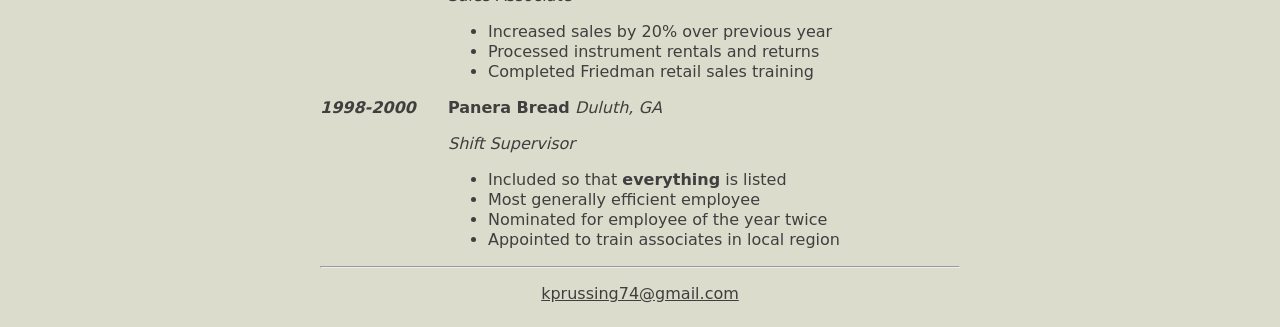
==== commit a80664cd: "Update my title Yay promotion." ====
--- a/docs/index.html
+++ b/docs/index.html
@@ -62,7 +62,8 @@
 <dl>
 <dt>2007-Present</dt>
 <dd><p><span class="institute">Georgia Tech Research Institute</span>, <span class="location">Atlanta, GA</span></p>
-<p><span class="position">Research Engineer II</span> (2016-Present)</p>
+<p><span class="position">Senior Research Scientist</span> (2021-Present)</p>
+<p><span class="position">Research Engineer II</span> (2016-2021)</p>
 <p><span class="position">Tech Temp</span> (2015-2016)</p>
 <p><span class="position">Graduate Research Assistant</span> (2009-2015)</p>
 <p><span class="position">Student Research Assistant</span> (2007-2009)</p>
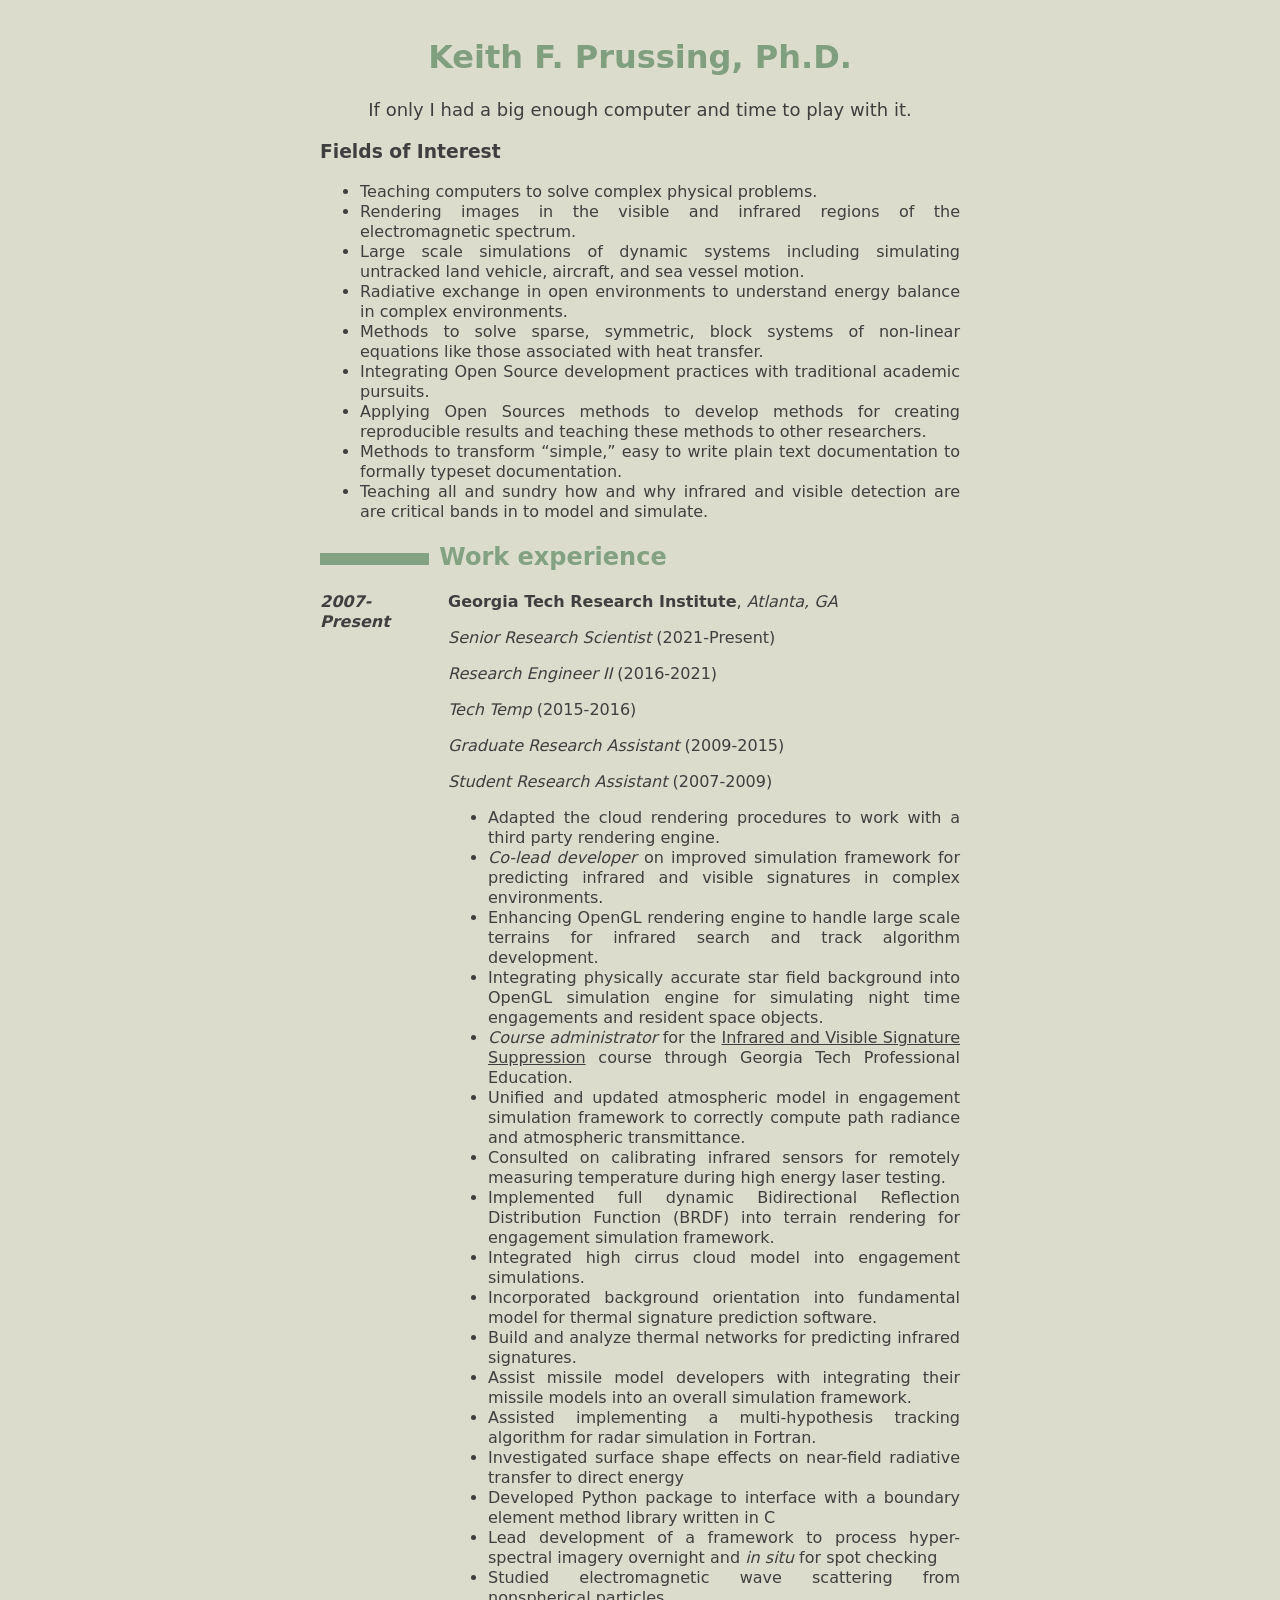
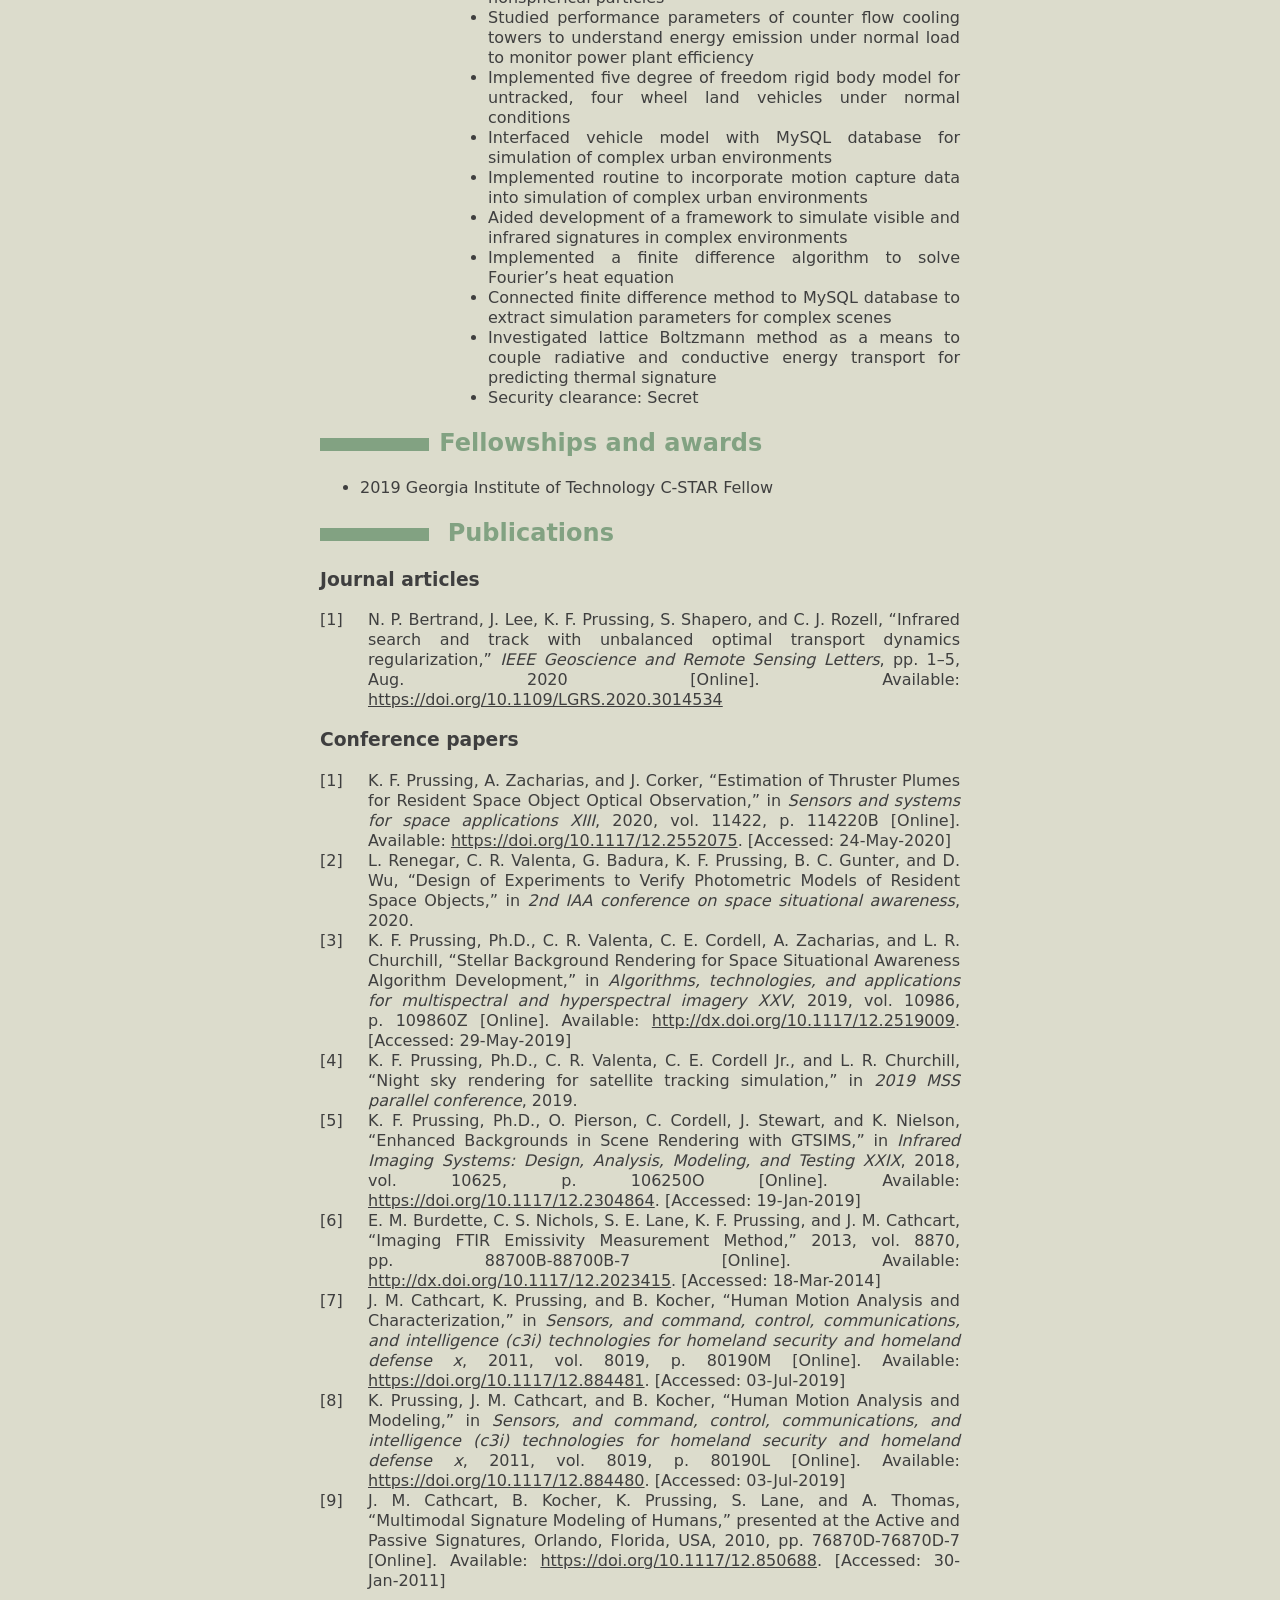
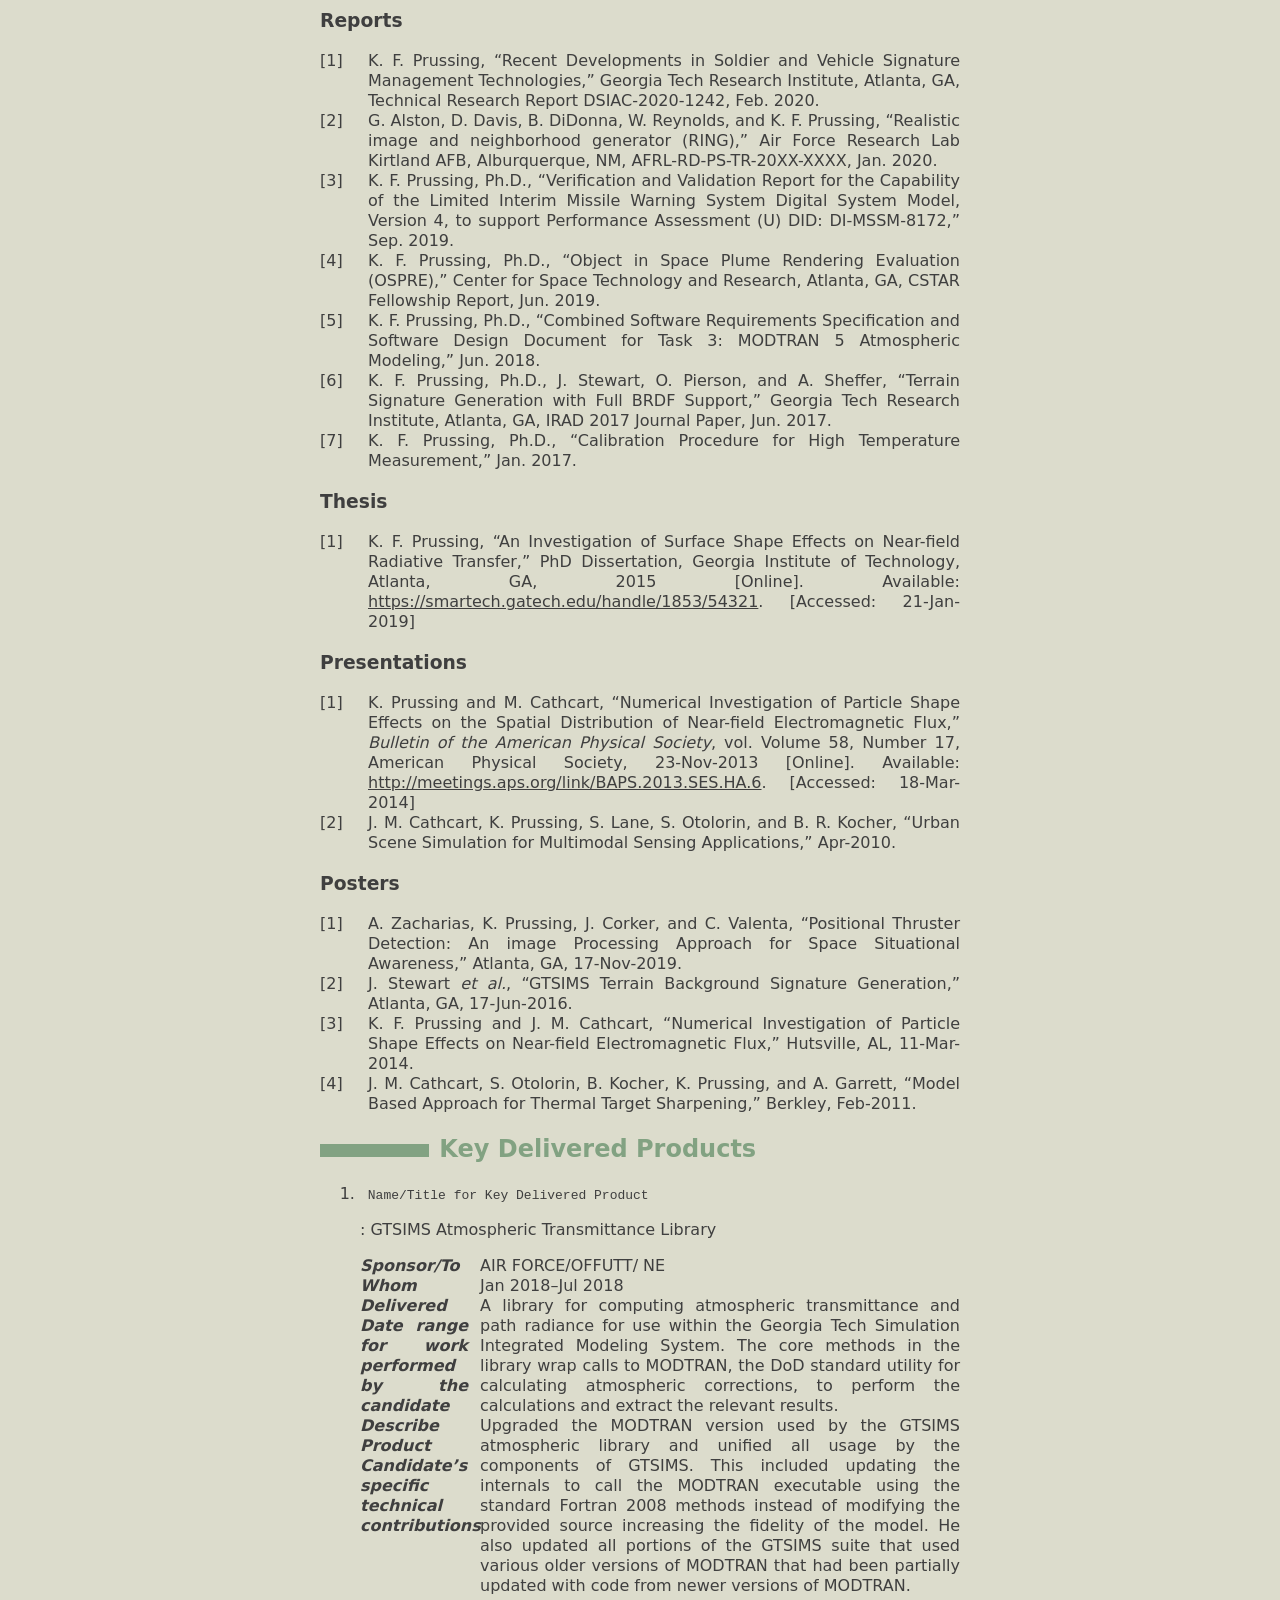
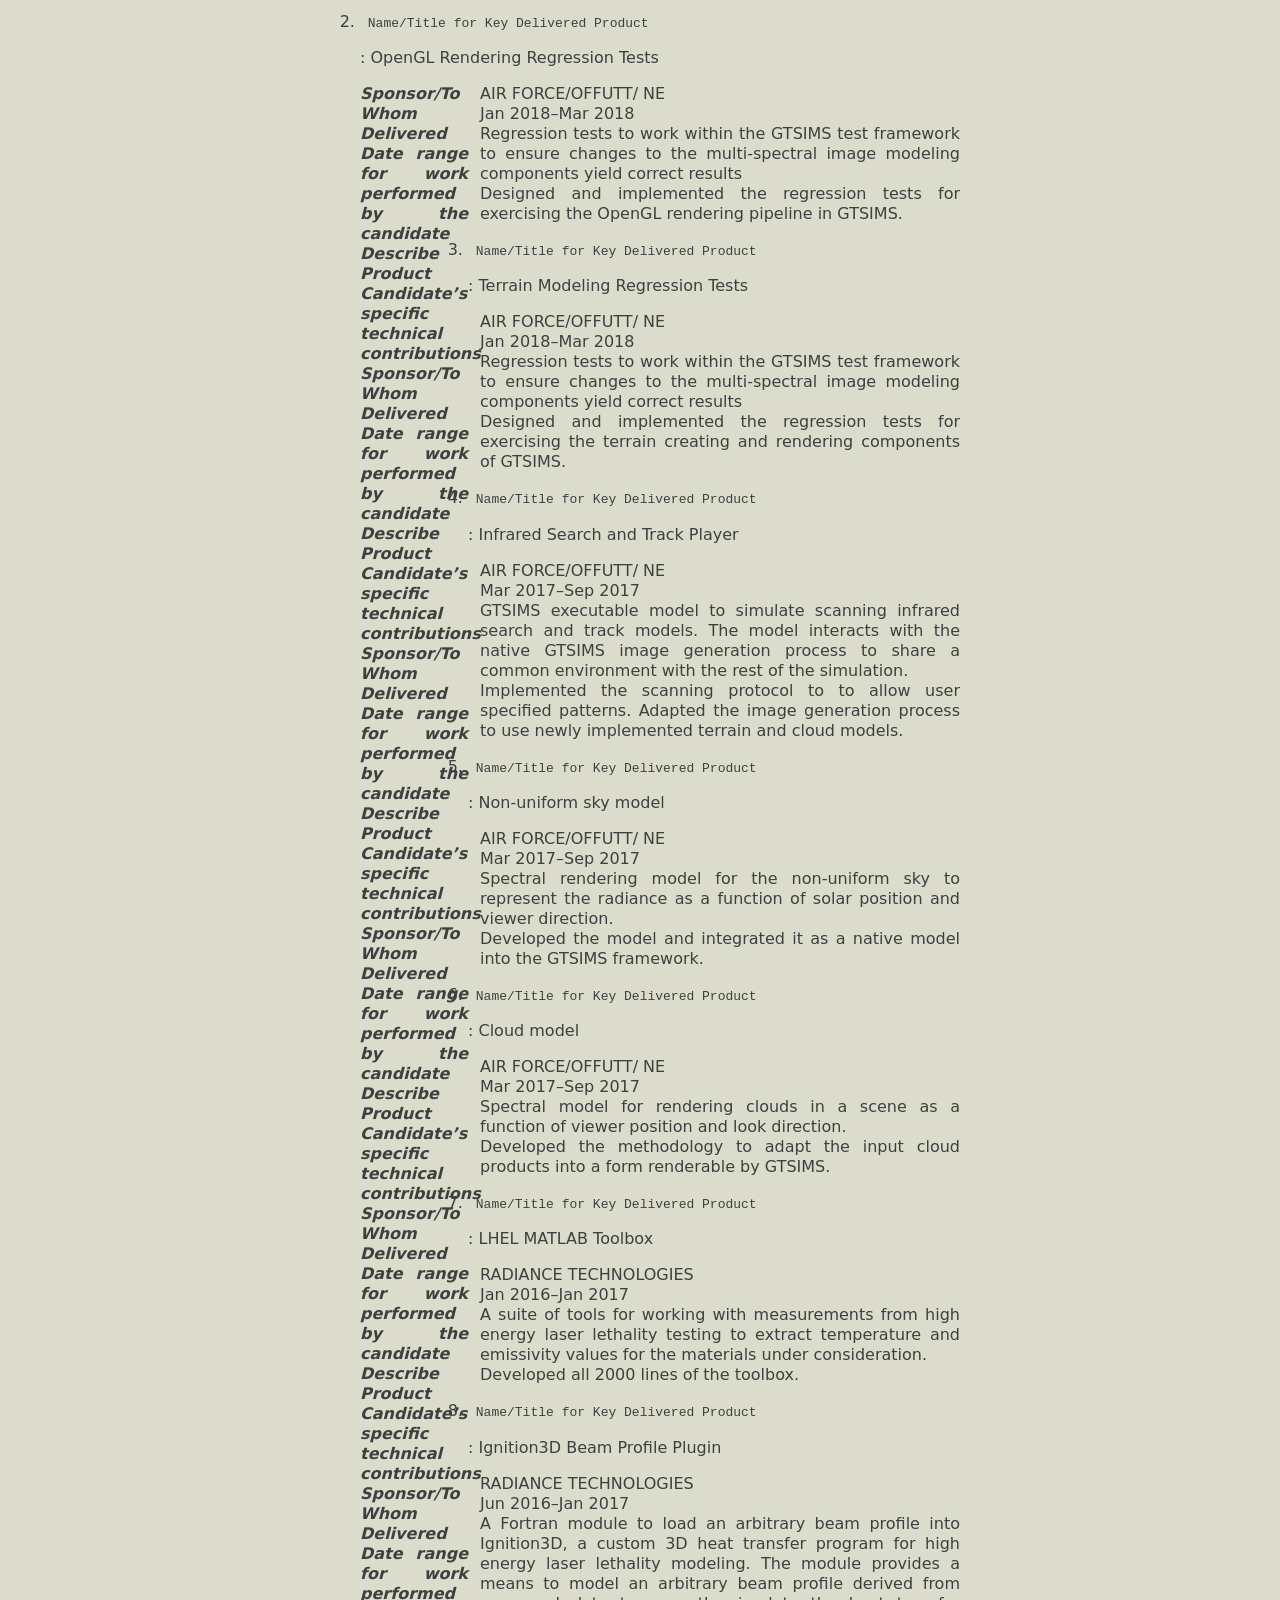
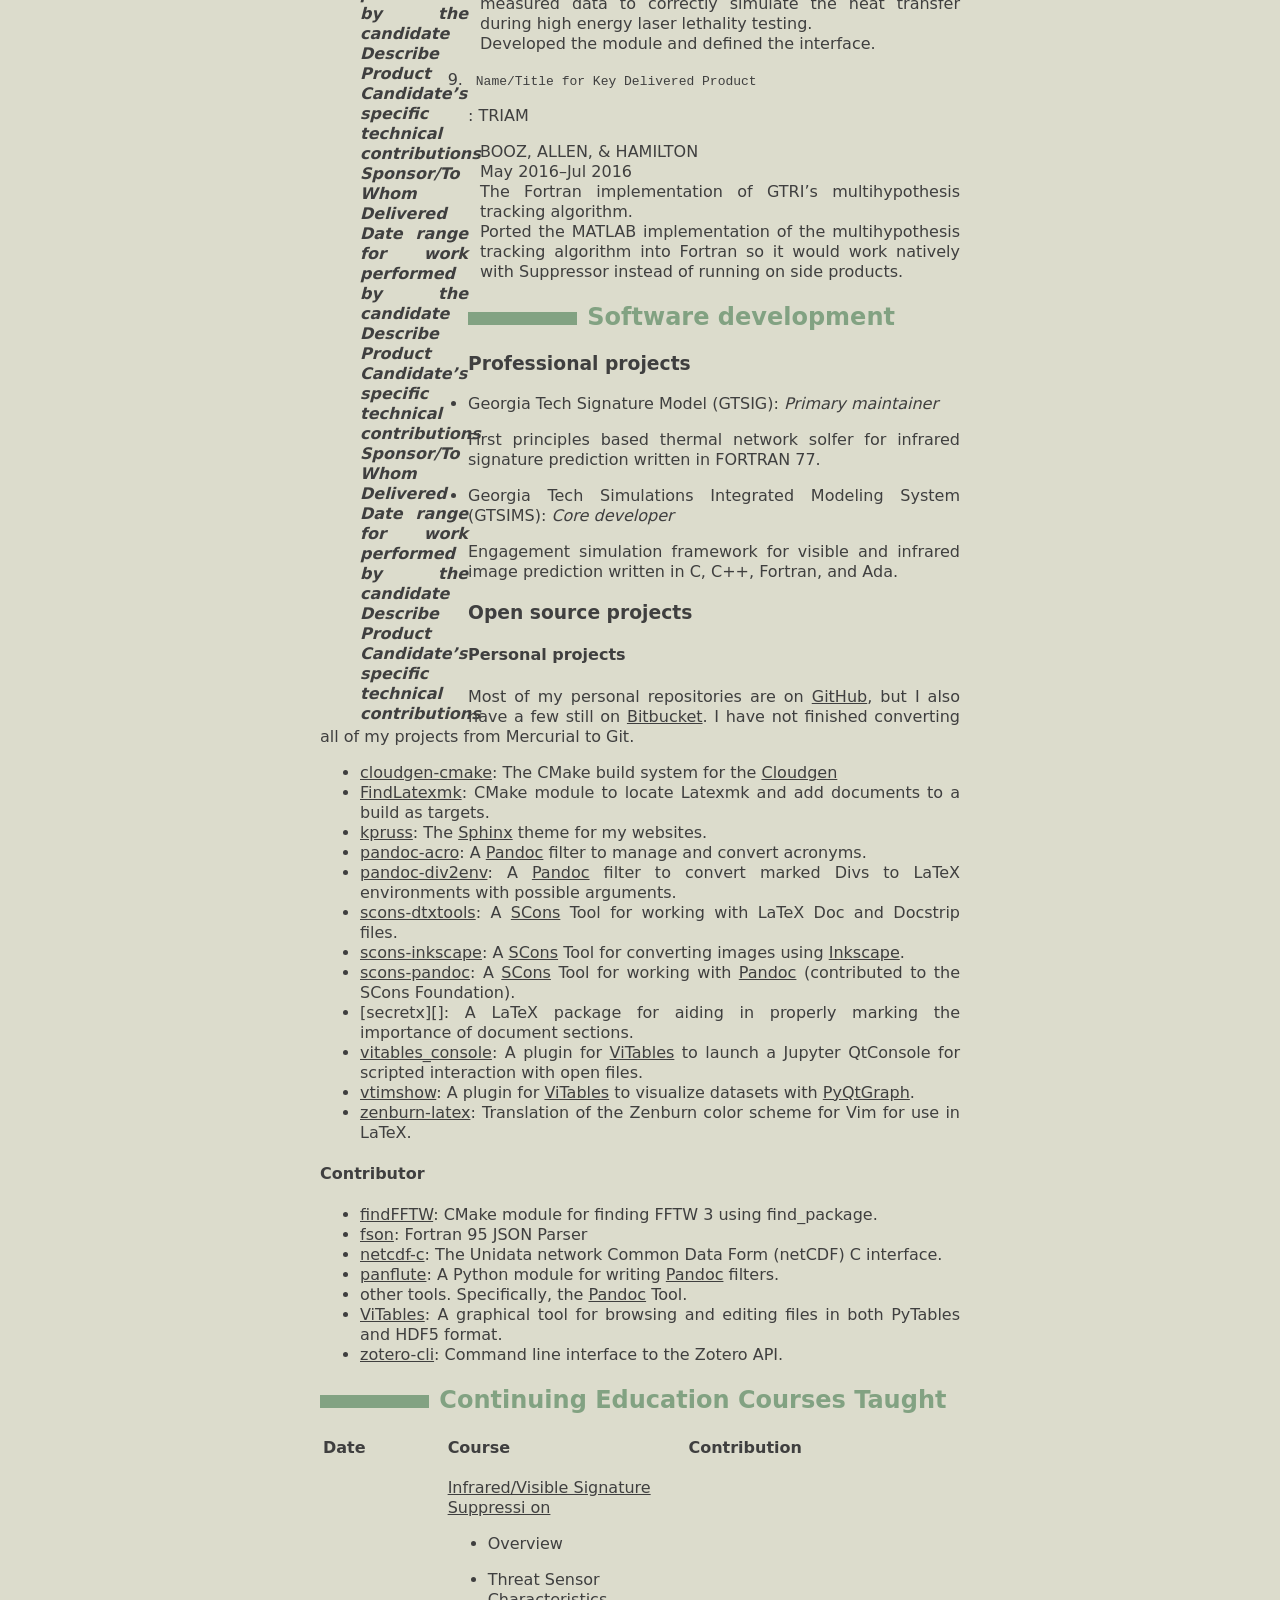
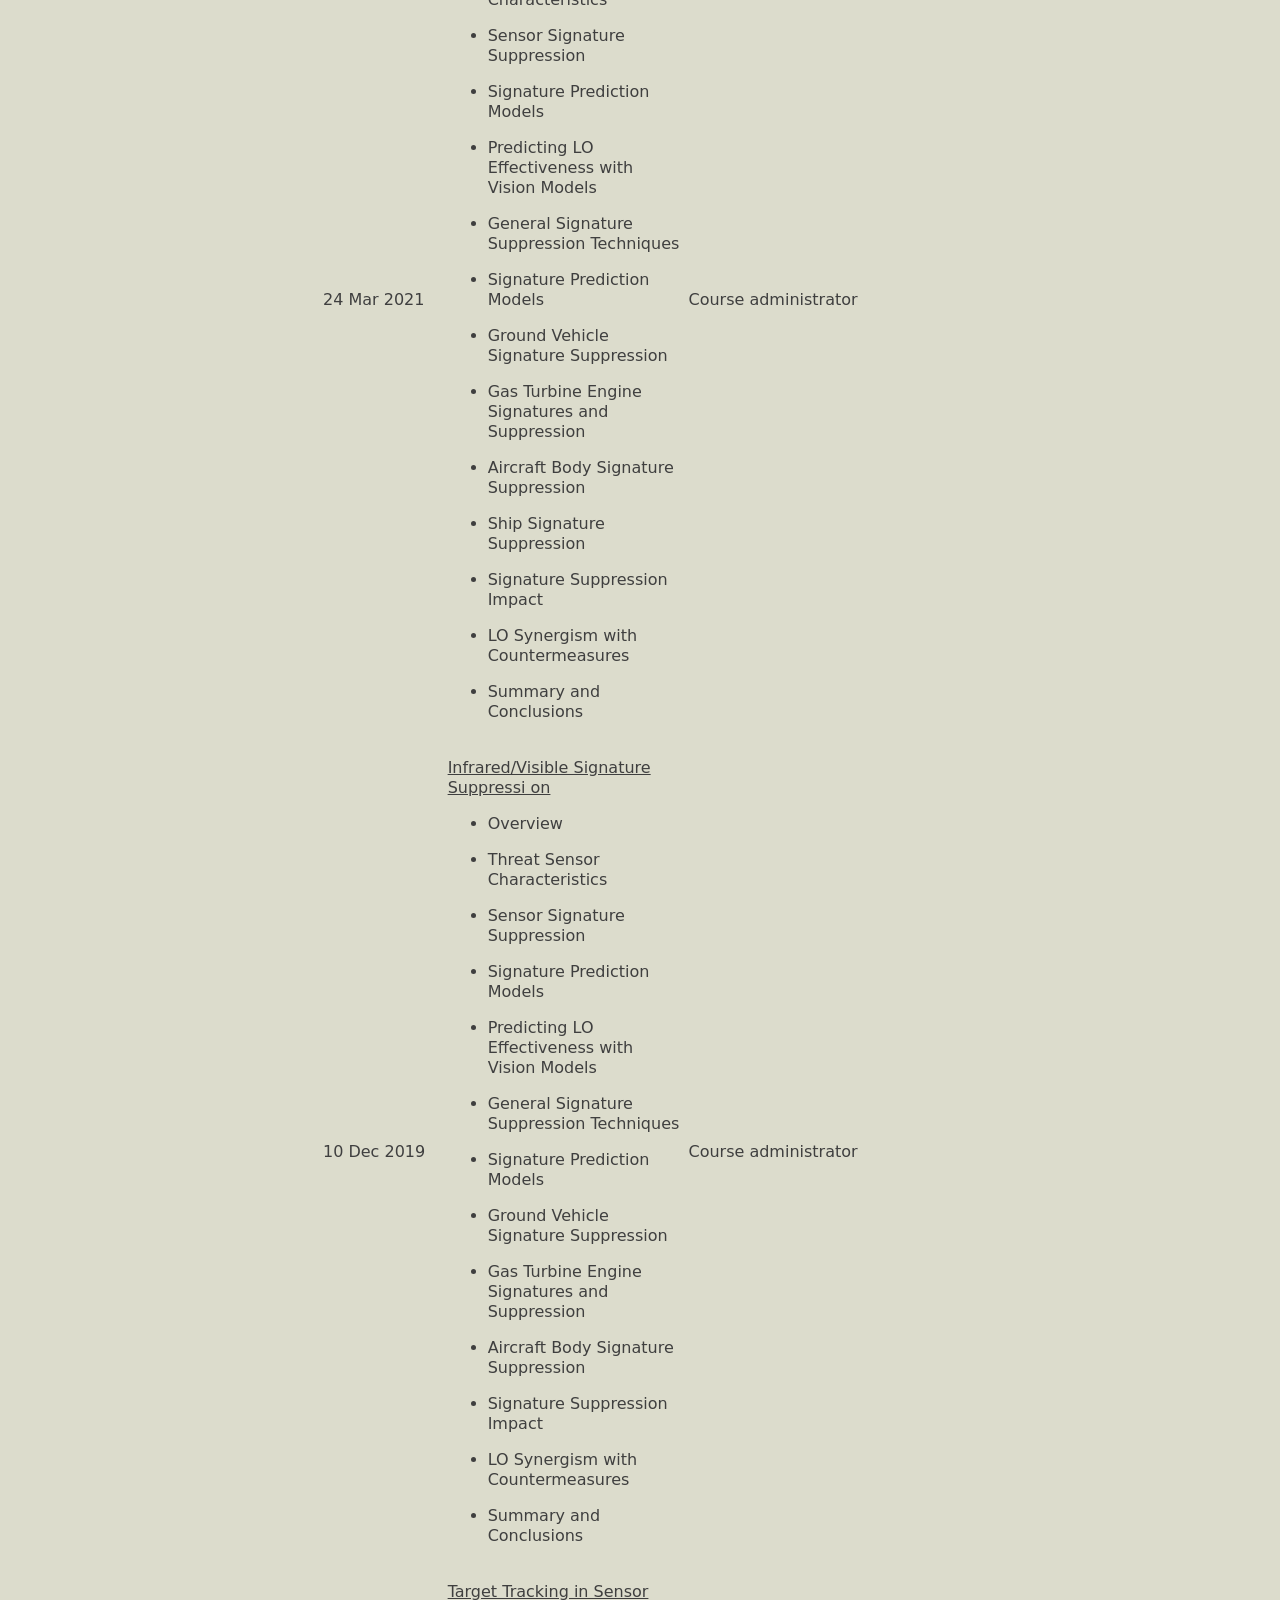
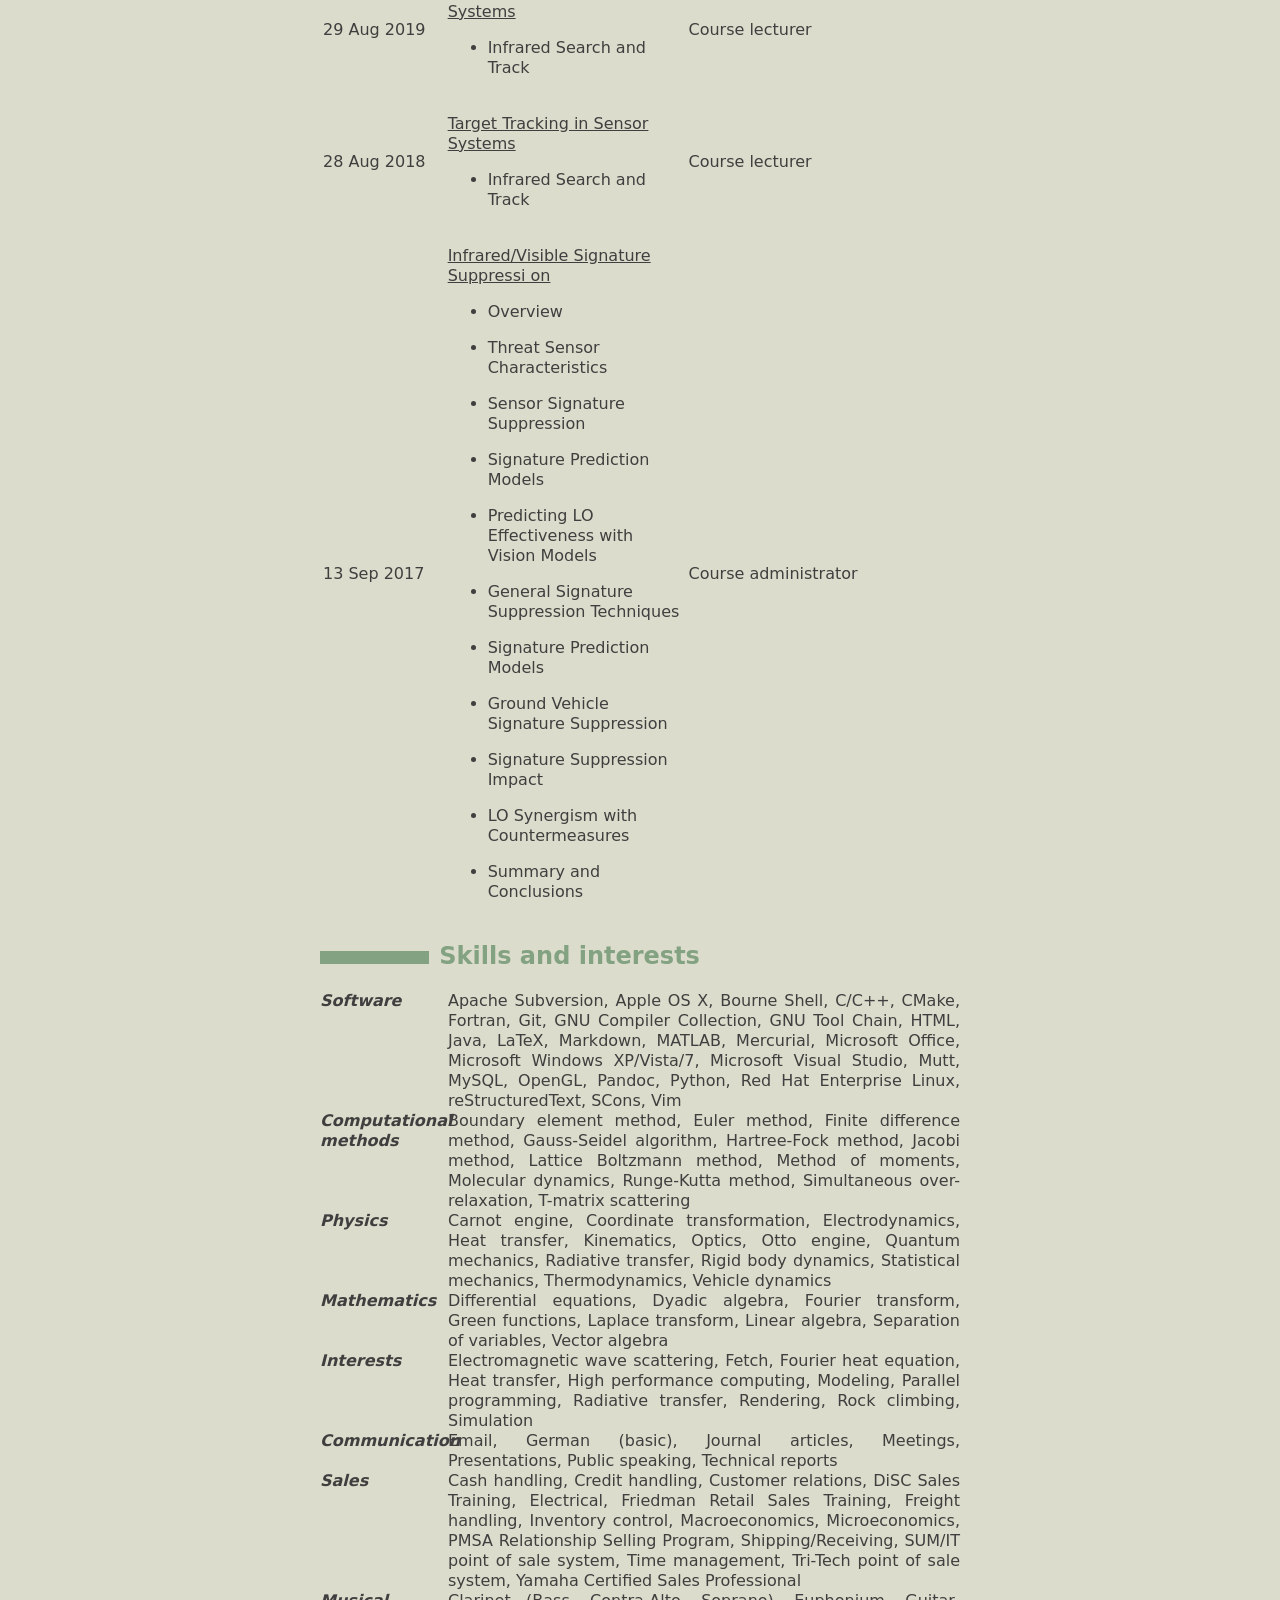
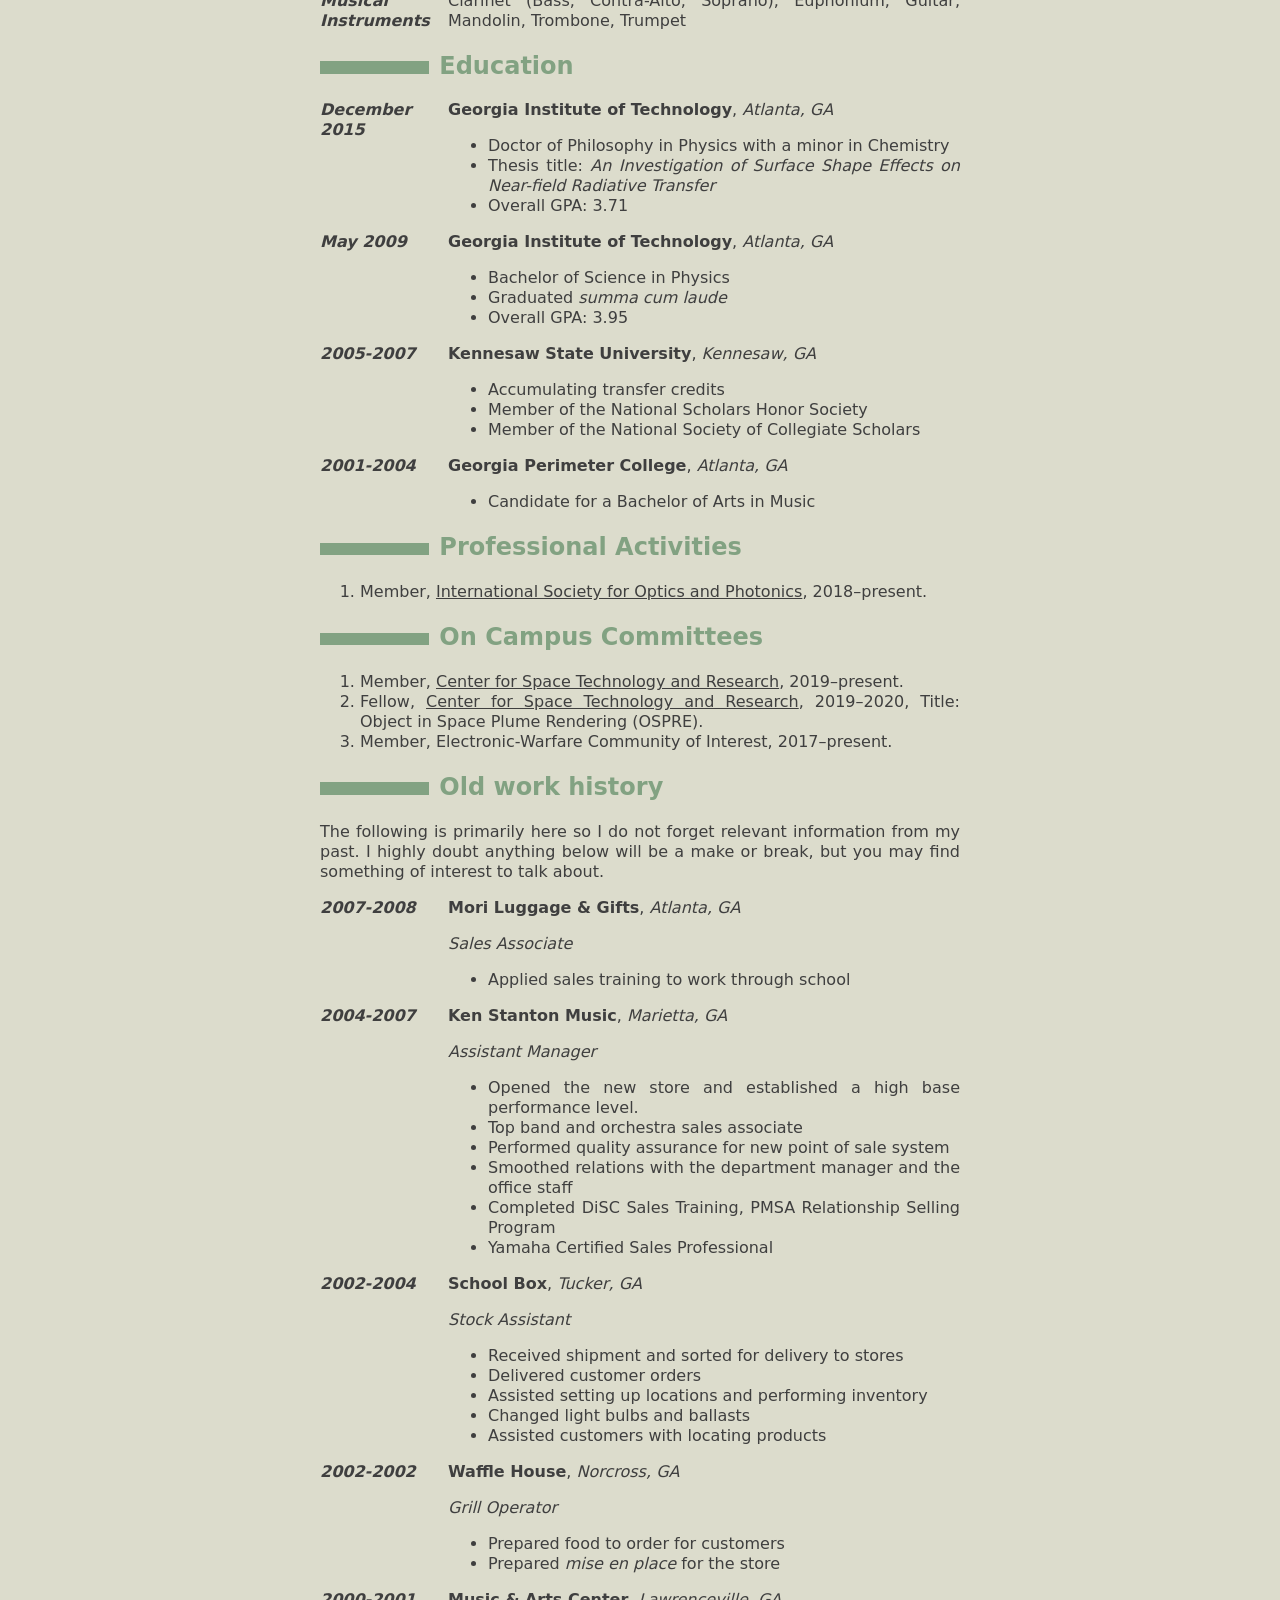
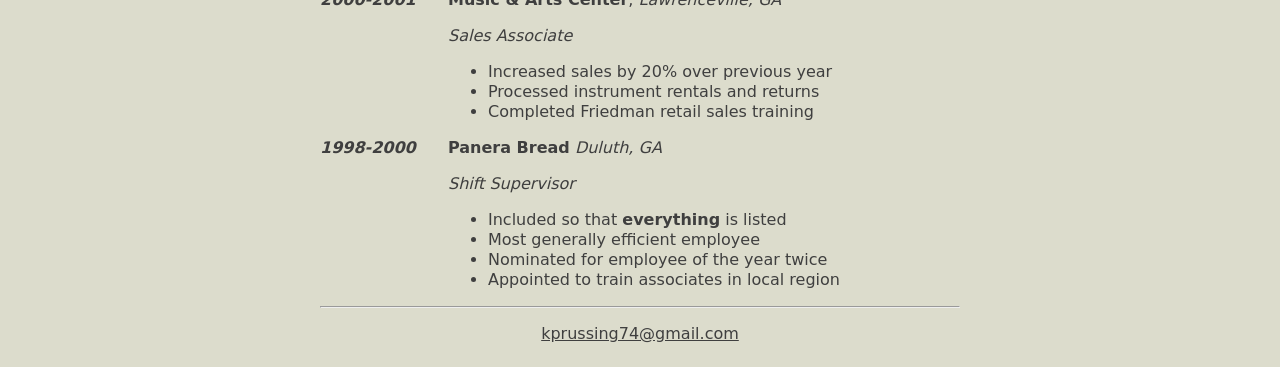
==== commit b7df1db6: "Update the status of scons-pandoc It's now officially part of scons-contrib!" ====
--- a/docs/index.html
+++ b/docs/index.html
@@ -492,7 +492,7 @@
 <li><a href="https://github.com/kprussing/pandoc-div2env">pandoc-div2env</a>: A <a href="https://pandoc.org">Pandoc</a> filter to convert marked Divs to LaTeX environments with possible arguments.</li>
 <li><a href="https://github.com/kprussing/scons-dtxtools">scons-dtxtools</a>: A <a href="https://scons.org">SCons</a> Tool for working with LaTeX Doc and Docstrip files.</li>
 <li><a href="https://github.com/kprussing/scons-inkscape">scons-inkscape</a>: A <a href="https://scons.org">SCons</a> Tool for converting images using <a href="https://inkscape.org">Inkscape</a>.</li>
-<li><a href="https://github.com/kprussing/scons-pandoc">scons-pandoc</a>: A <a href="https://scons.org">SCons</a> Tool for working with <a href="https://pandoc.org">Pandoc</a>.</li>
+<li><a href="https://github.com/kprussing/scons-pandoc">scons-pandoc</a>: A <a href="https://scons.org">SCons</a> Tool for working with <a href="https://pandoc.org">Pandoc</a> (contributed to the SCons Foundation).</li>
 <li>[secretx][]: A LaTeX package for aiding in properly marking the importance of document sections.</li>
 <li><a href="https://bitbucket.org/kprussing/vitables_console/src">vitables_console</a>: A plugin for <a href="https://github.com/uvemas/ViTables">ViTables</a> to launch a Jupyter QtConsole for scripted interaction with open files.</li>
 <li><a href="https://github.com/kprussing/vtimshow">vtimshow</a>: A plugin for <a href="https://github.com/uvemas/ViTables">ViTables</a> to visualize datasets with <a href="http://www.pyqtgraph.org/">PyQtGraph</a>.</li>
@@ -504,6 +504,7 @@
 <li><a href="https://github.com/josephalevin/fson">fson</a>: Fortran 95 JSON Parser</li>
 <li><a href="https://github.com/Unidata/netcdf-c">netcdf-c</a>: The Unidata network Common Data Form (netCDF) C interface.</li>
 <li><a href="https://github.com/kprussing/panflute">panflute</a>: A Python module for writing <a href="https://pandoc.org">Pandoc</a> filters.</li>
+<li>other tools. Specifically, the <a href="https://pandoc.org">Pandoc</a> Tool.</li>
 <li><a href="https://github.com/uvemas/ViTables">ViTables</a>: A graphical tool for browsing and editing files in both PyTables and HDF5 format.</li>
 <li><a href="https://github.com/jbaiter/zotero-cli">zotero-cli</a>: Command line interface to the Zotero API.</li>
 </ul>
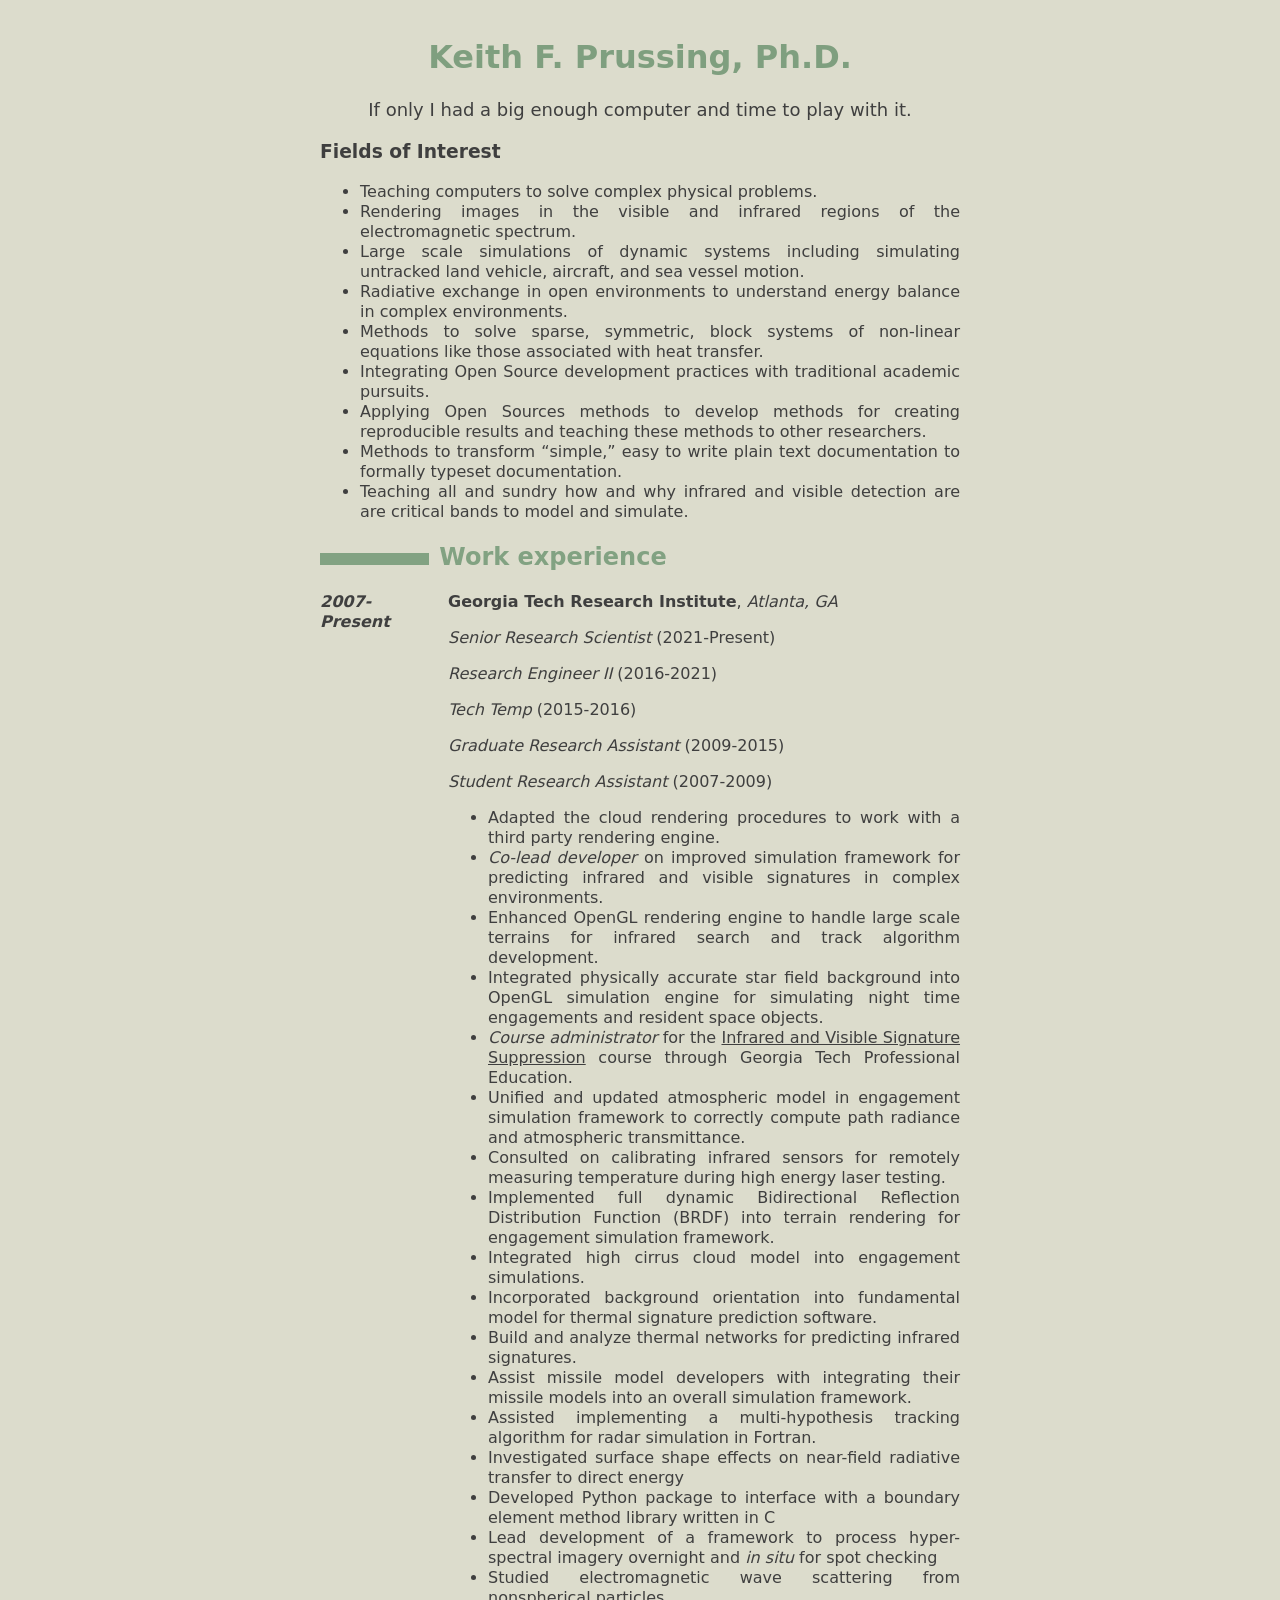
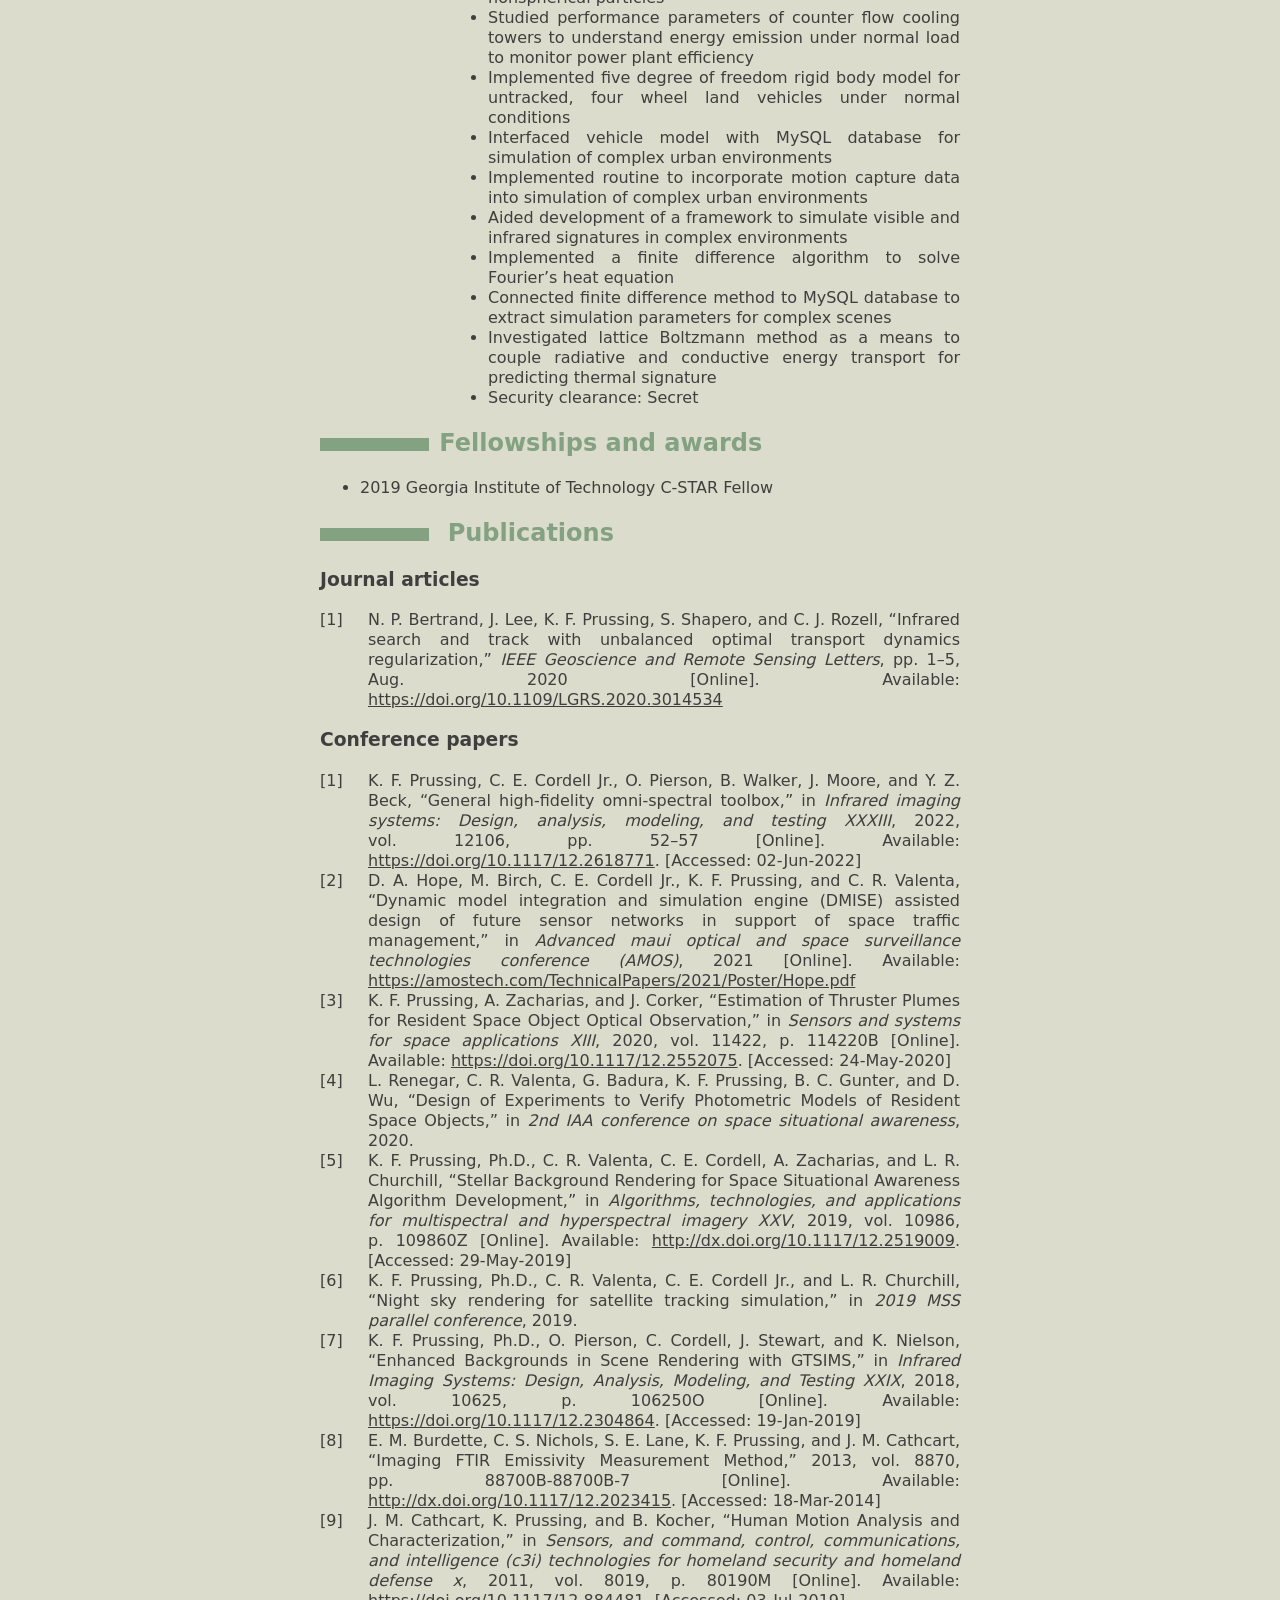
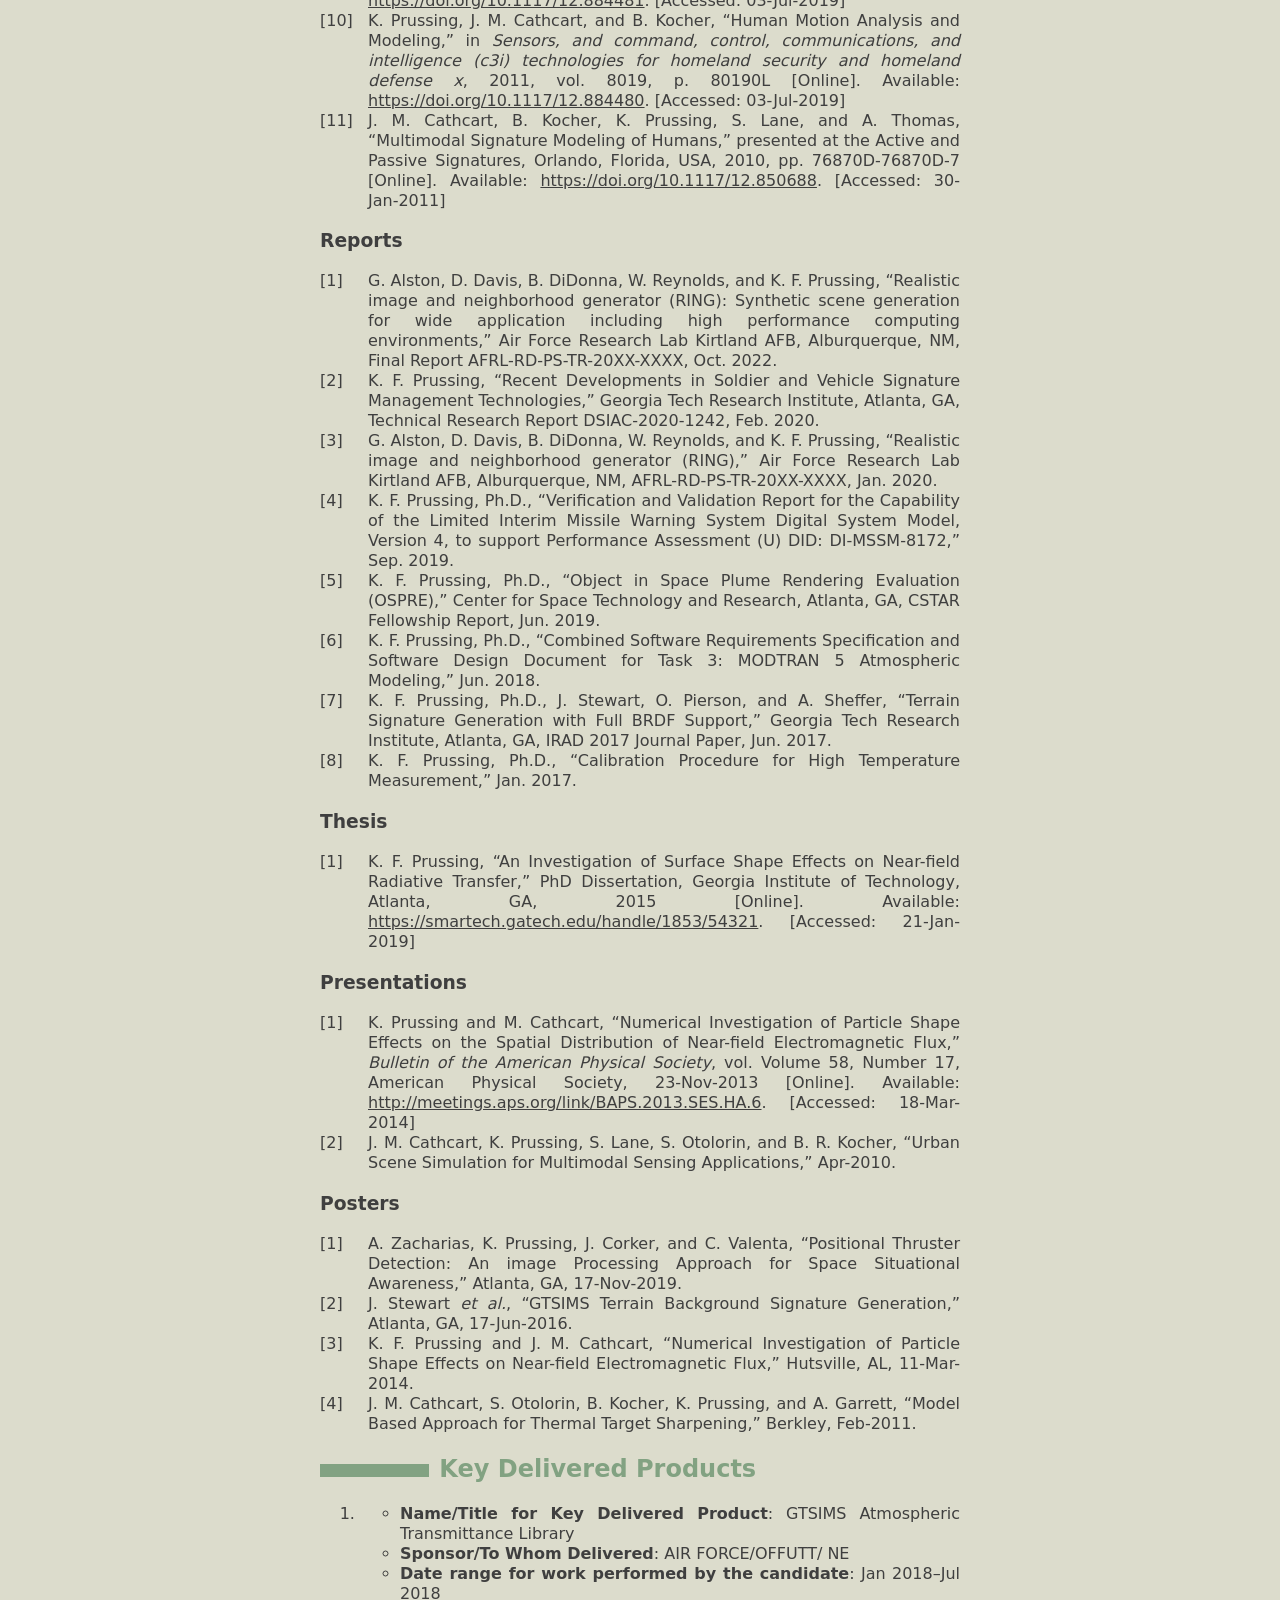
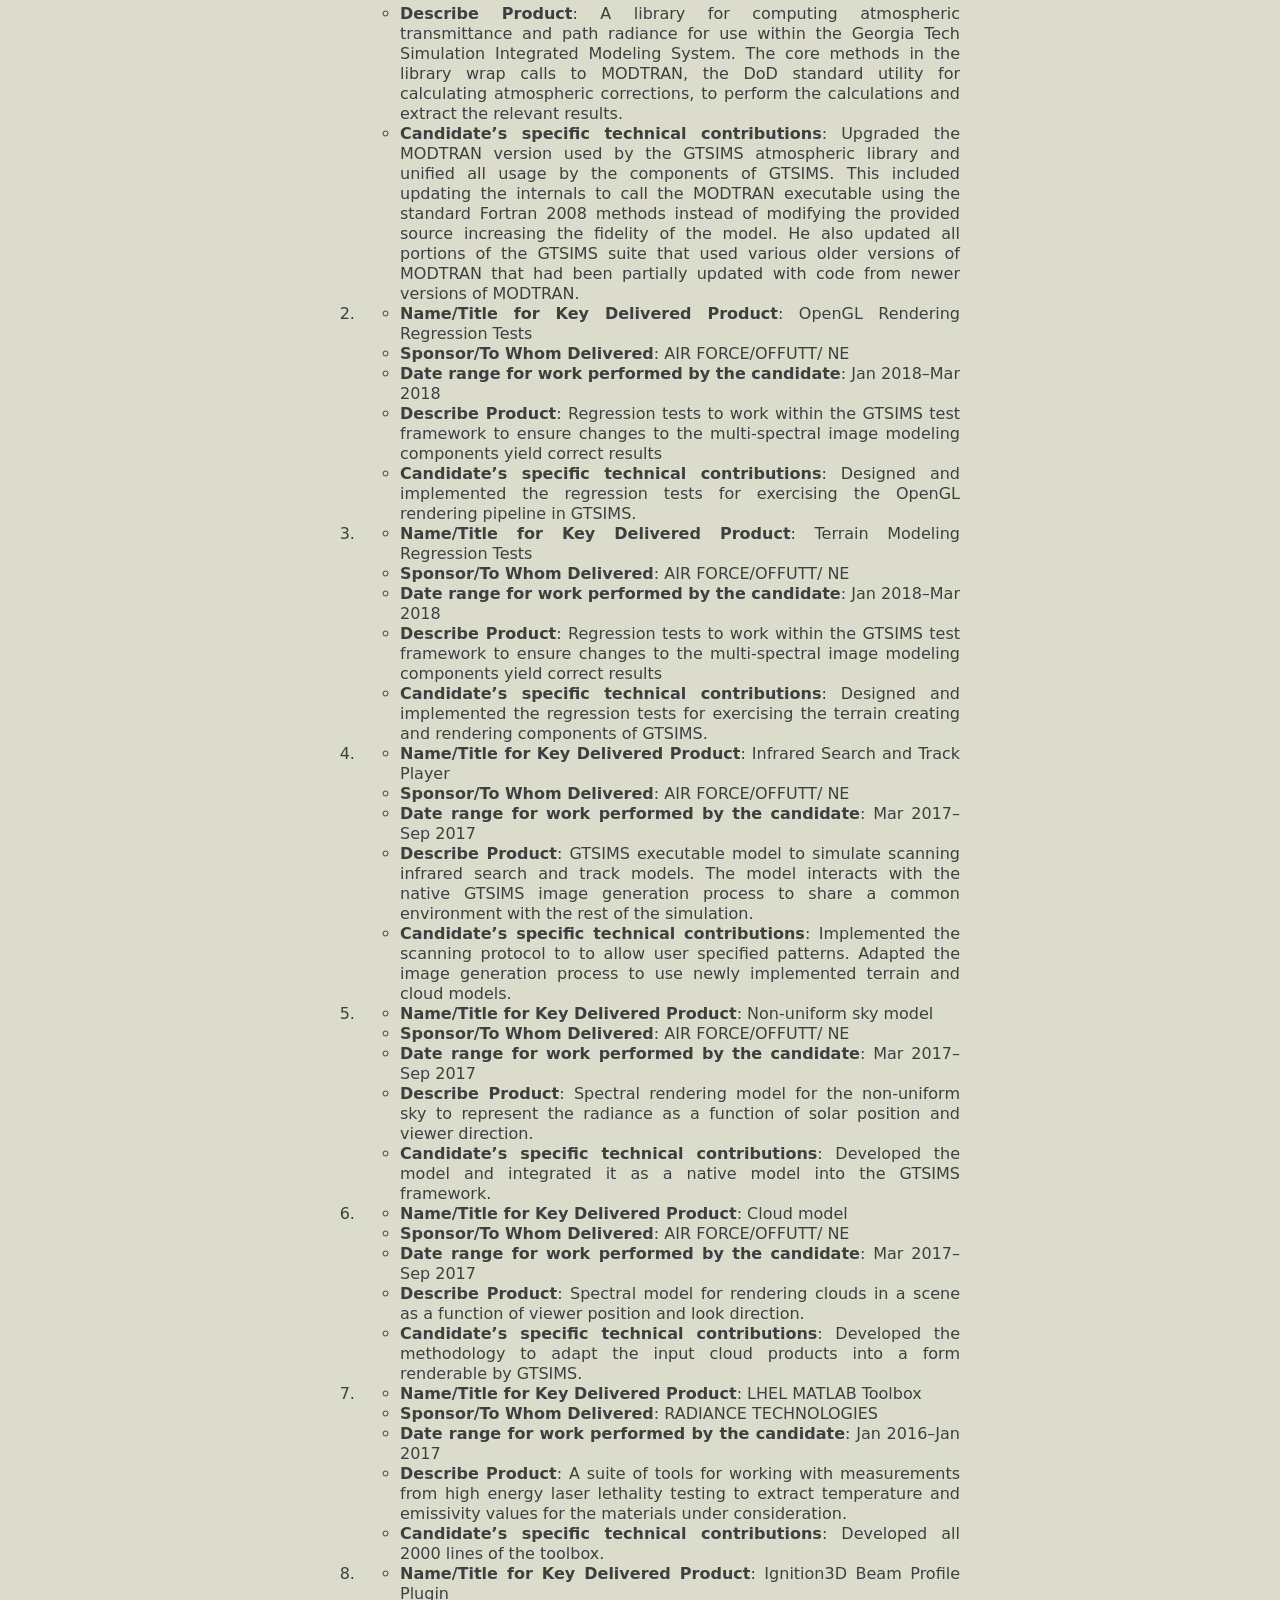
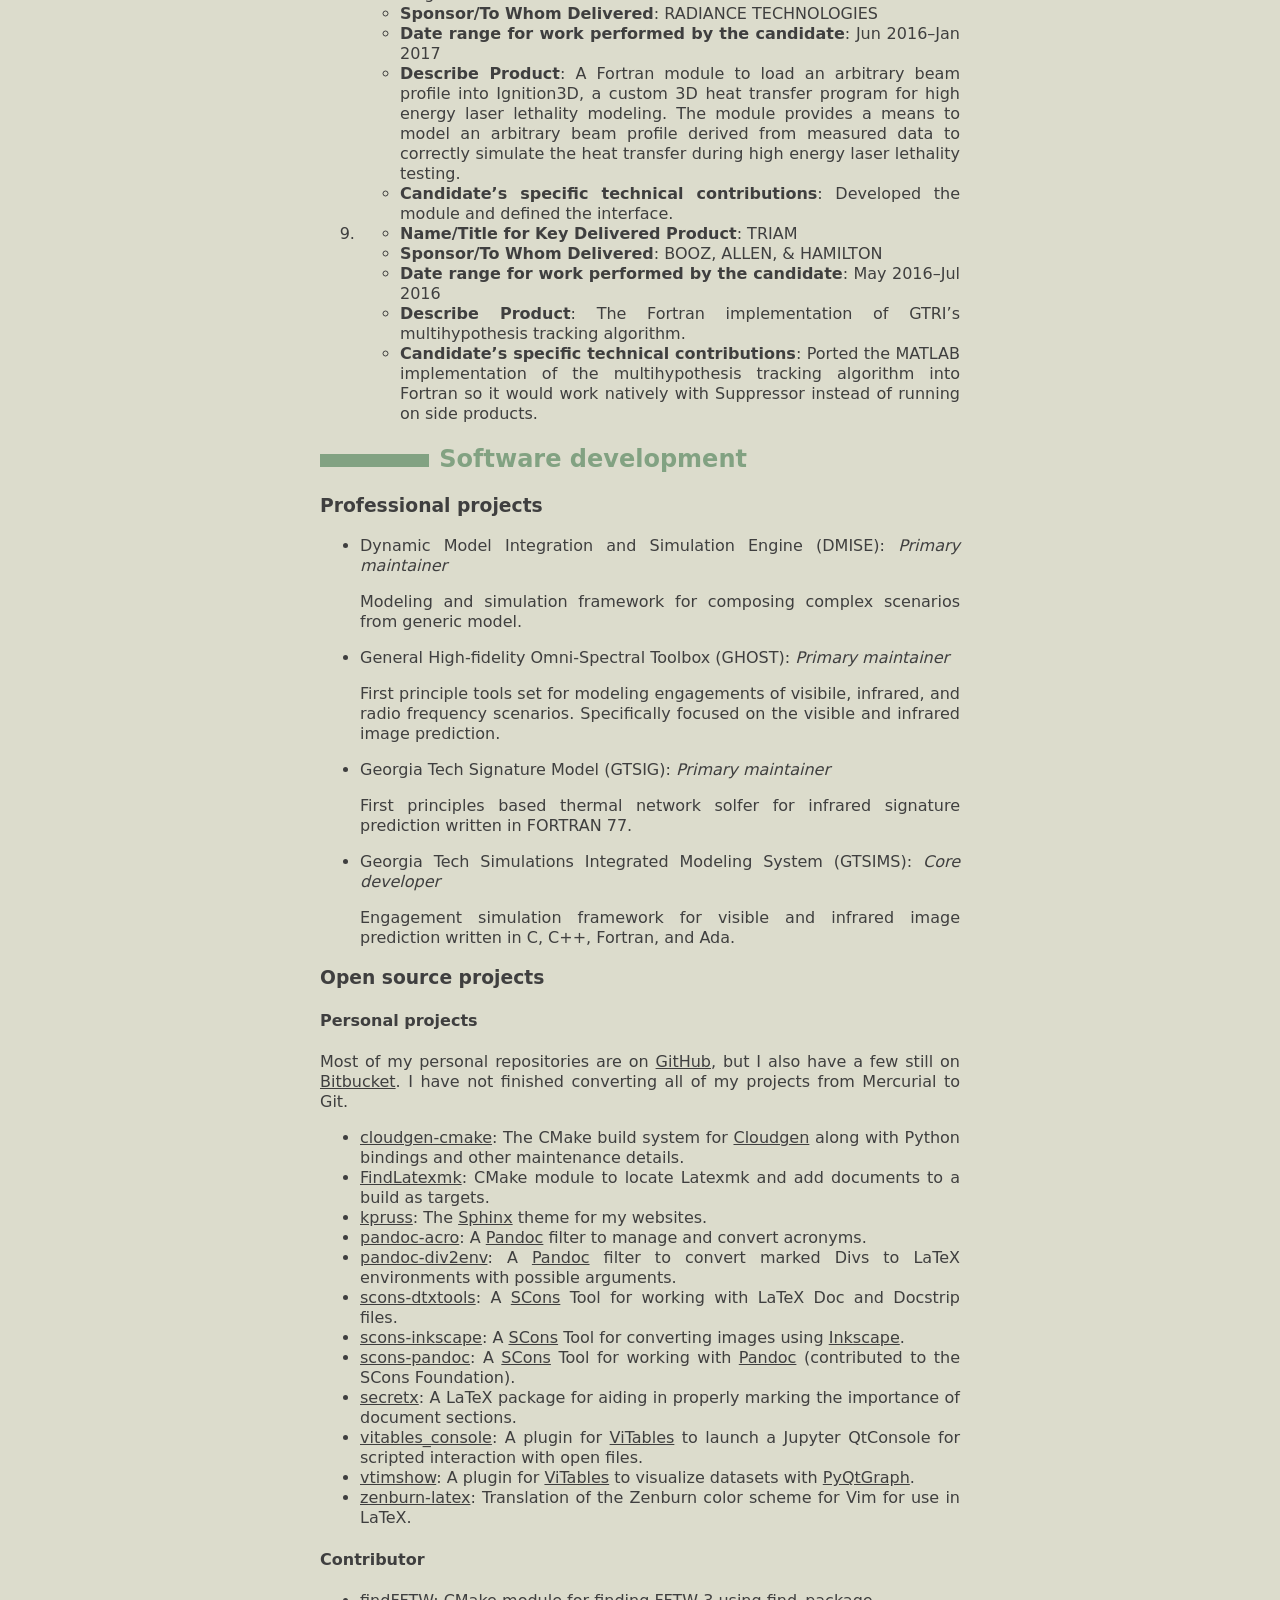
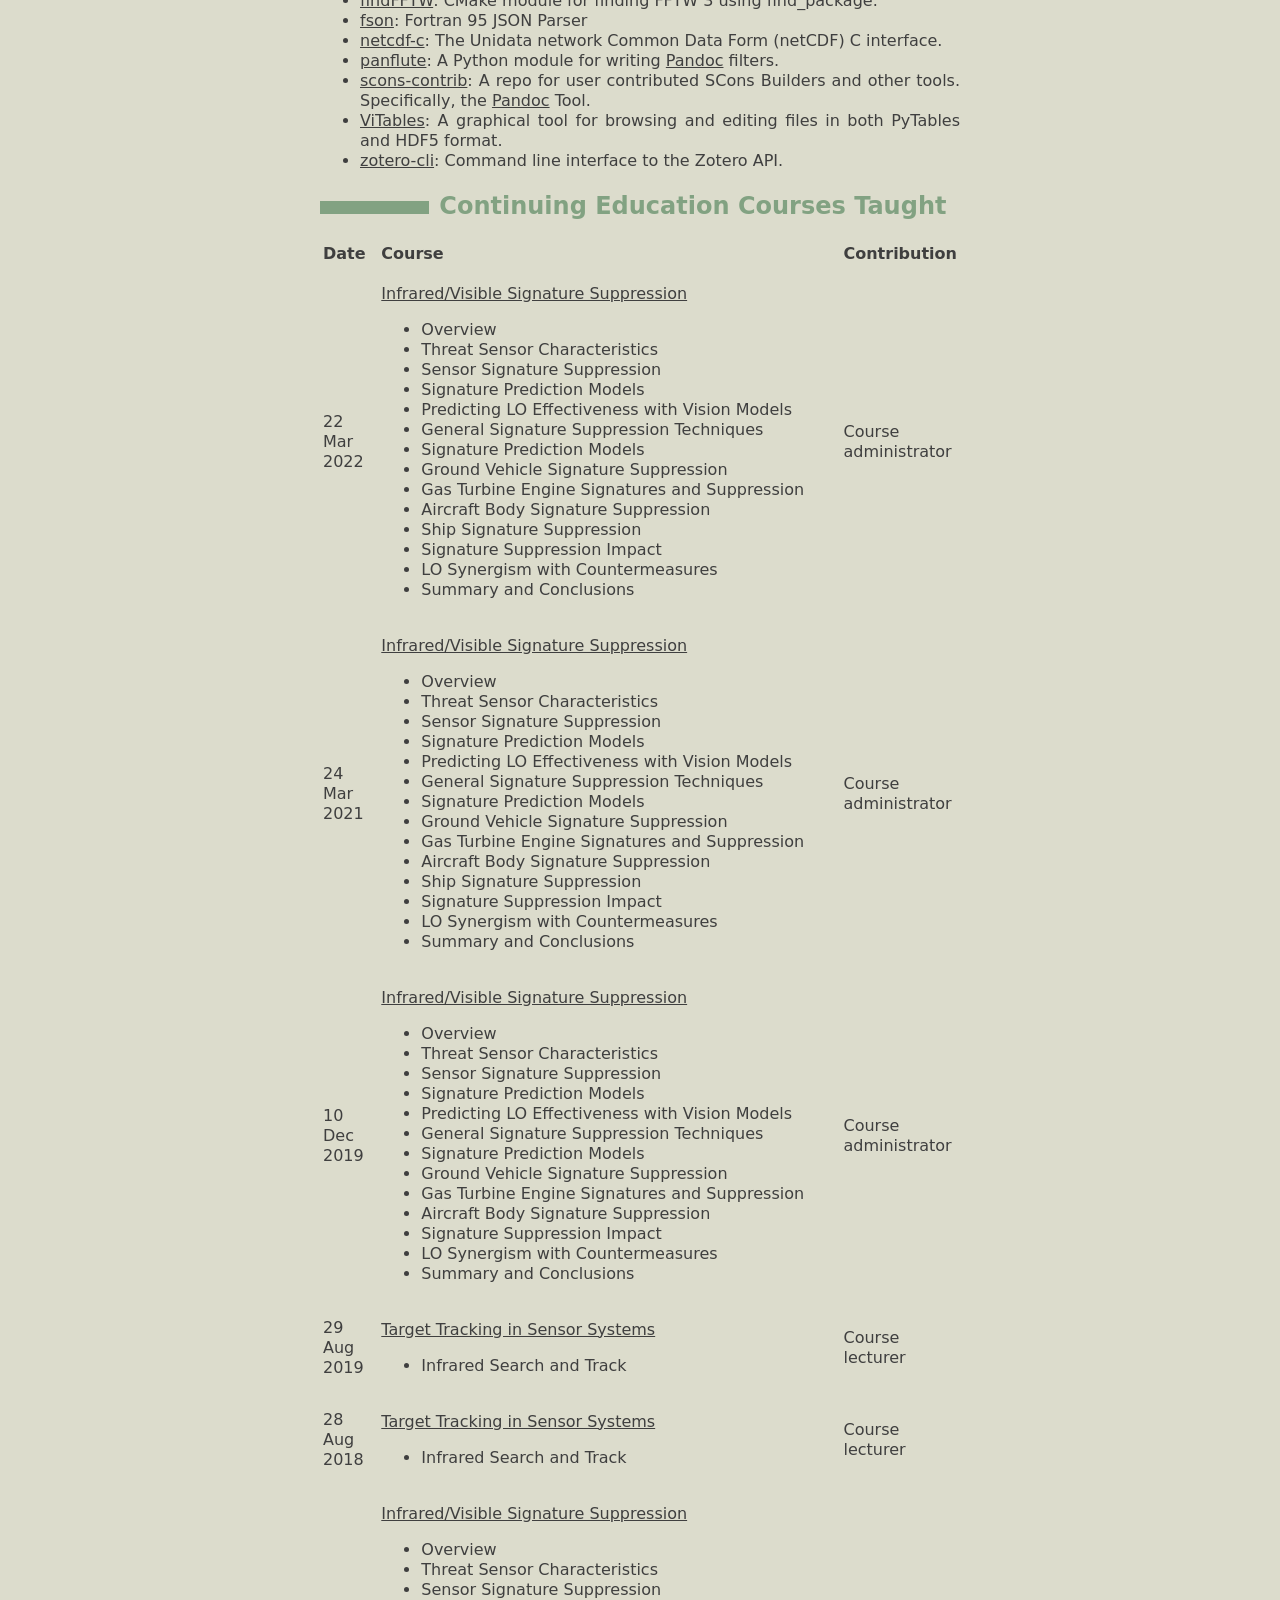
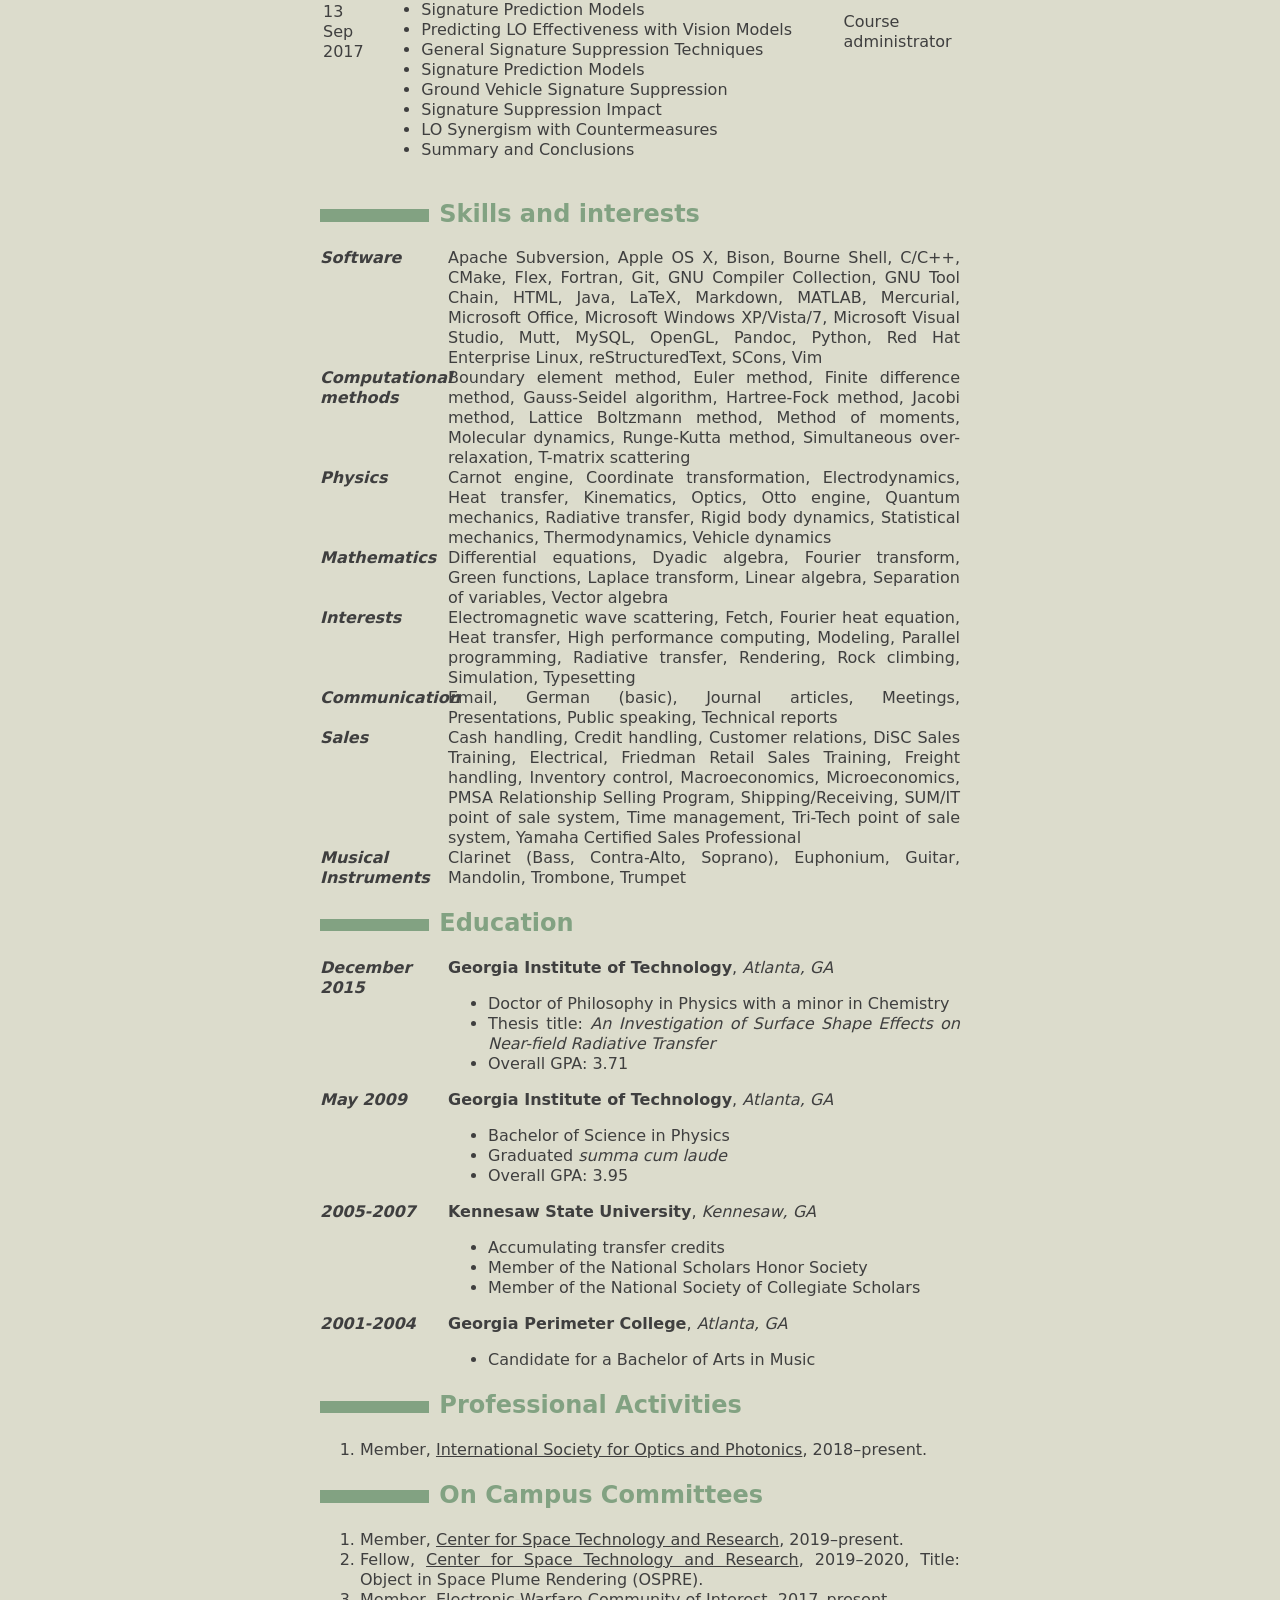
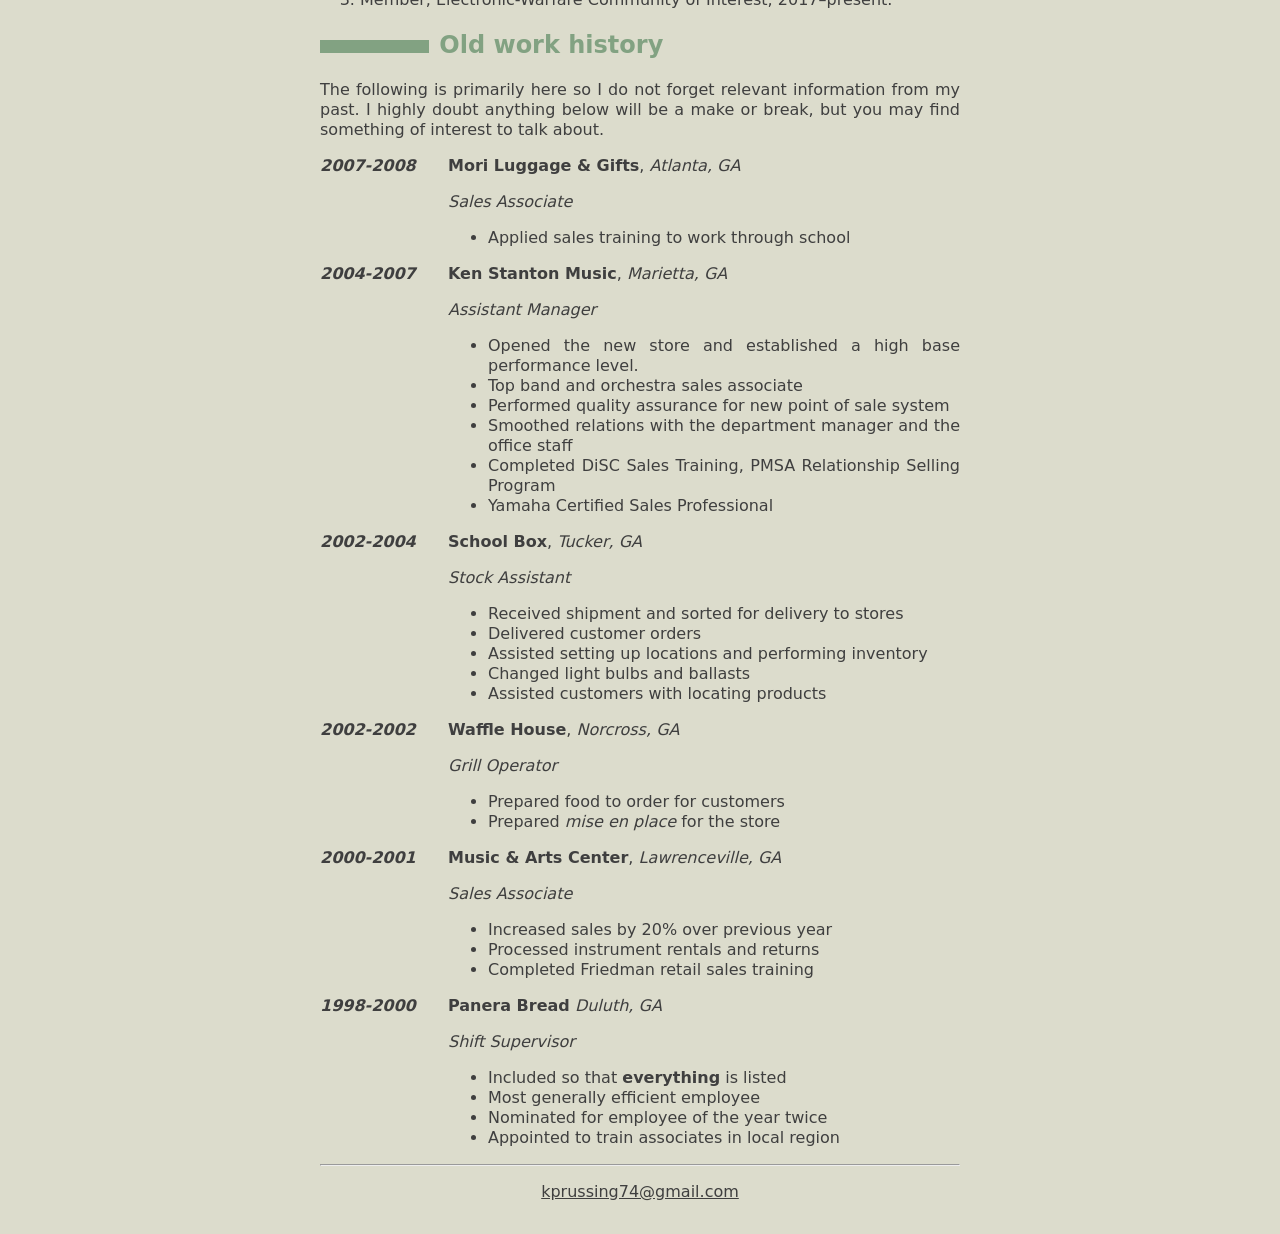
==== commit 2b5e25f6: "Resume update" ====
--- a/docs/index.html
+++ b/docs/index.html
@@ -56,7 +56,7 @@
 <li>Integrating Open Source development practices with traditional academic pursuits.</li>
 <li>Applying Open Sources methods to develop methods for creating reproducible results and teaching these methods to other researchers.</li>
 <li>Methods to transform “simple,” easy to write plain text documentation to formally typeset documentation.</li>
-<li>Teaching all and sundry how and why infrared and visible detection are are critical bands in to model and simulate.</li>
+<li>Teaching all and sundry how and why infrared and visible detection are are critical bands to model and simulate.</li>
 </ul>
 <h2 id="work-experience">Work experience</h2>
 <dl>
@@ -70,8 +70,8 @@
 <ul>
 <li>Adapted the cloud rendering procedures to work with a third party rendering engine.</li>
 <li><span class="position">Co-lead developer</span> on improved simulation framework for predicting infrared and visible signatures in complex environments.</li>
-<li>Enhancing OpenGL rendering engine to handle large scale terrains for infrared search and track algorithm development.</li>
-<li>Integrating physically accurate star field background into OpenGL simulation engine for simulating night time engagements and resident space objects.</li>
+<li>Enhanced OpenGL rendering engine to handle large scale terrains for infrared search and track algorithm development.</li>
+<li>Integrated physically accurate star field background into OpenGL simulation engine for simulating night time engagements and resident space objects.</li>
 <li><span class="position">Course administrator</span> for the <a href="https://pe.gatech.edu/courses/infraredvisible-signature-suppression">Infrared and Visible Signature Suppression</a> course through Georgia Tech Professional Education.</li>
 <li>Unified and updated atmospheric model in engagement simulation framework to correctly compute path radiance and atmospheric transmittance.</li>
 <li>Consulted on calibrating infrared sensors for remotely measuring temperature during high energy laser testing.</li>
@@ -121,9 +121,25 @@
 Conference papers
 </h3>
 <div id="refs" class="references csl-bib-body" role="doc-bibliography" role="doc-bibliography" role="doc-bibliography">
+<div id="ref-prussing_general_2022" class="csl-entry" role="doc-biblioentry" role="doc-biblioentry" role="doc-biblioentry">
+<div class="csl-left-margin">
+[1]
+</div>
+<div class="csl-right-inline">
+K. F. Prussing, C. E. Cordell Jr., O. Pierson, B. Walker, J. Moore, and Y. Z. Beck, <span>“General high-fidelity omni-spectral toolbox,”</span> in <em>Infrared imaging systems: Design, analysis, modeling, and testing XXXIII</em>, 2022, vol. 12106, pp. 52–57 [Online]. Available: <a href="https://doi.org/10.1117/12.2618771">https://doi.org/10.1117/12.2618771</a>. [Accessed: 02-Jun-2022]
+</div>
+</div>
+<div id="ref-hope_dynamic_2021" class="csl-entry" role="doc-biblioentry" role="doc-biblioentry" role="doc-biblioentry">
+<div class="csl-left-margin">
+[2]
+</div>
+<div class="csl-right-inline">
+D. A. Hope, M. Birch, C. E. Cordell Jr., K. F. Prussing, and C. R. Valenta, <span>“Dynamic model integration and simulation engine (DMISE) assisted design of future sensor networks in support of space traffic management,”</span> in <em>Advanced maui optical and space surveillance technologies conference (AMOS)</em>, 2021 [Online]. Available: <a href="https://amostech.com/TechnicalPapers/2021/Poster/Hope.pdf">https://amostech.com/TechnicalPapers/2021/Poster/Hope.pdf</a>
+</div>
+</div>
 <div id="ref-prussing_estimation_2020" class="csl-entry" role="doc-biblioentry" role="doc-biblioentry" role="doc-biblioentry">
 <div class="csl-left-margin">
-[1]
+[3]
 </div>
 <div class="csl-right-inline">
 K. F. Prussing, A. Zacharias, and J. Corker, <span>“Estimation of Thruster Plumes for Resident Space Object Optical Observation,”</span> in <em>Sensors and systems for space applications XIII</em>, 2020, vol. 11422, p. 114220B [Online]. Available: <a href="https://doi.org/10.1117/12.2552075">https://doi.org/10.1117/12.2552075</a>. [Accessed: 24-May-2020]
@@ -131,7 +147,7 @@
 </div>
 <div id="ref-renegar_design_2020" class="csl-entry" role="doc-biblioentry" role="doc-biblioentry" role="doc-biblioentry">
 <div class="csl-left-margin">
-[2]
+[4]
 </div>
 <div class="csl-right-inline">
 L. Renegar, C. R. Valenta, G. Badura, K. F. Prussing, B. C. Gunter, and D. Wu, <span>“Design of Experiments to Verify Photometric Models of Resident Space Objects,”</span> in <em>2nd IAA conference on space situational awareness</em>, 2020.
@@ -139,7 +155,7 @@
 </div>
 <div id="ref-prussing_stellar_2019" class="csl-entry" role="doc-biblioentry" role="doc-biblioentry" role="doc-biblioentry">
 <div class="csl-left-margin">
-[3]
+[5]
 </div>
 <div class="csl-right-inline">
 K. F. Prussing, Ph.D., C. R. Valenta, C. E. Cordell, A. Zacharias, and L. R. Churchill, <span>“Stellar Background Rendering for Space Situational Awareness Algorithm Development,”</span> in <em>Algorithms, technologies, and applications for multispectral and hyperspectral imagery XXV</em>, 2019, vol. 10986, p. 109860Z [Online]. Available: <a href="http://dx.doi.org/10.1117/12.2519009">http://dx.doi.org/10.1117/12.2519009</a>. [Accessed: 29-May-2019]
@@ -147,7 +163,7 @@
 </div>
 <div id="ref-prussing_night_2019" class="csl-entry" role="doc-biblioentry" role="doc-biblioentry" role="doc-biblioentry">
 <div class="csl-left-margin">
-[4]
+[6]
 </div>
 <div class="csl-right-inline">
 K. F. Prussing, Ph.D., C. R. Valenta, C. E. Cordell Jr., and L. R. Churchill, <span>“Night sky rendering for satellite tracking simulation,”</span> in <em>2019 MSS parallel conference</em>, 2019.
@@ -155,7 +171,7 @@
 </div>
 <div id="ref-prussing_enhanced_2018" class="csl-entry" role="doc-biblioentry" role="doc-biblioentry" role="doc-biblioentry">
 <div class="csl-left-margin">
-[5]
+[7]
 </div>
 <div class="csl-right-inline">
 K. F. Prussing, Ph.D., O. Pierson, C. Cordell, J. Stewart, and K. Nielson, <span>“Enhanced Backgrounds in Scene Rendering with GTSIMS,”</span> in <em>Infrared Imaging Systems: Design, Analysis, Modeling, and Testing XXIX</em>, 2018, vol. 10625, p. 106250O [Online]. Available: <a href="https://doi.org/10.1117/12.2304864">https://doi.org/10.1117/12.2304864</a>. [Accessed: 19-Jan-2019]
@@ -163,7 +179,7 @@
 </div>
 <div id="ref-burdette_imaging_2013" class="csl-entry" role="doc-biblioentry" role="doc-biblioentry" role="doc-biblioentry">
 <div class="csl-left-margin">
-[6]
+[8]
 </div>
 <div class="csl-right-inline">
 E. M. Burdette, C. S. Nichols, S. E. Lane, K. F. Prussing, and J. M. Cathcart, <span>“Imaging FTIR Emissivity Measurement Method,”</span> 2013, vol. 8870, pp. 88700B-88700B-7 [Online]. Available: <a href="http://dx.doi.org/10.1117/12.2023415">http://dx.doi.org/10.1117/12.2023415</a>. [Accessed: 18-Mar-2014]
@@ -171,7 +187,7 @@
 </div>
 <div id="ref-cathcart_human_2011" class="csl-entry" role="doc-biblioentry" role="doc-biblioentry" role="doc-biblioentry">
 <div class="csl-left-margin">
-[7]
+[9]
 </div>
 <div class="csl-right-inline">
 J. M. Cathcart, K. Prussing, and B. Kocher, <span>“Human Motion Analysis and Characterization,”</span> in <em>Sensors, and command, control, communications, and intelligence (c3i) technologies for homeland security and homeland defense x</em>, 2011, vol. 8019, p. 80190M [Online]. Available: <a href="https://doi.org/10.1117/12.884481">https://doi.org/10.1117/12.884481</a>. [Accessed: 03-Jul-2019]
@@ -179,7 +195,7 @@
 </div>
 <div id="ref-prussing_human_2011" class="csl-entry" role="doc-biblioentry" role="doc-biblioentry" role="doc-biblioentry">
 <div class="csl-left-margin">
-[8]
+[10]
 </div>
 <div class="csl-right-inline">
 K. Prussing, J. M. Cathcart, and B. Kocher, <span>“Human Motion Analysis and Modeling,”</span> in <em>Sensors, and command, control, communications, and intelligence (c3i) technologies for homeland security and homeland defense x</em>, 2011, vol. 8019, p. 80190L [Online]. Available: <a href="https://doi.org/10.1117/12.884480">https://doi.org/10.1117/12.884480</a>. [Accessed: 03-Jul-2019]
@@ -187,7 +203,7 @@
 </div>
 <div id="ref-cathcart_multimodal_2010" class="csl-entry" role="doc-biblioentry" role="doc-biblioentry" role="doc-biblioentry">
 <div class="csl-left-margin">
-[9]
+[11]
 </div>
 <div class="csl-right-inline">
 J. M. Cathcart, B. Kocher, K. Prussing, S. Lane, and A. Thomas, <span>“Multimodal Signature Modeling of Humans,”</span> presented at the Active and Passive Signatures, Orlando, Florida, USA, 2010, pp. 76870D-76870D-7 [Online]. Available: <a href="https://doi.org/10.1117/12.850688">https://doi.org/10.1117/12.850688</a>. [Accessed: 30-Jan-2011]
@@ -198,9 +214,17 @@
 Reports
 </h3>
 <div id="refs" class="references csl-bib-body" role="doc-bibliography" role="doc-bibliography" role="doc-bibliography">
+<div id="ref-alston_realistic_2022" class="csl-entry" role="doc-biblioentry" role="doc-biblioentry" role="doc-biblioentry">
+<div class="csl-left-margin">
+[1]
+</div>
+<div class="csl-right-inline">
+G. Alston, D. Davis, B. DiDonna, W. Reynolds, and K. F. Prussing, <span>“Realistic image and neighborhood generator (RING): Synthetic scene generation for wide application including high performance computing environments,”</span> Air Force Research Lab Kirtland AFB, Alburquerque, NM, Final Report AFRL-RD-PS-TR-20XX-XXXX, Oct. 2022.
+</div>
+</div>
 <div id="ref-prussing_recent_2020" class="csl-entry" role="doc-biblioentry" role="doc-biblioentry" role="doc-biblioentry">
 <div class="csl-left-margin">
-[1]
+[2]
 </div>
 <div class="csl-right-inline">
 K. F. Prussing, <span>“Recent Developments in Soldier and Vehicle Signature Management Technologies,”</span> Georgia Tech Research Institute, Atlanta, GA, Technical Research Report DSIAC-2020-1242, Feb. 2020.
@@ -208,7 +232,7 @@
 </div>
 <div id="ref-alston_realistic_2020" class="csl-entry" role="doc-biblioentry" role="doc-biblioentry" role="doc-biblioentry">
 <div class="csl-left-margin">
-[2]
+[3]
 </div>
 <div class="csl-right-inline">
 G. Alston, D. Davis, B. DiDonna, W. Reynolds, and K. F. Prussing, <span>“Realistic image and neighborhood generator (RING),”</span> Air Force Research Lab Kirtland AFB, Alburquerque, NM, AFRL-RD-PS-TR-20XX-XXXX, Jan. 2020.
@@ -216,7 +240,7 @@
 </div>
 <div id="ref-prussing_verification_2019" class="csl-entry" role="doc-biblioentry" role="doc-biblioentry" role="doc-biblioentry">
 <div class="csl-left-margin">
-[3]
+[4]
 </div>
 <div class="csl-right-inline">
 K. F. Prussing, Ph.D., <span>“Verification and Validation Report for the Capability of the Limited Interim Missile Warning System Digital System Model, Version 4, to support Performance Assessment (U) DID: DI-MSSM-8172,”</span> Sep. 2019.
@@ -224,7 +248,7 @@
 </div>
 <div id="ref-prussing_object_2019" class="csl-entry" role="doc-biblioentry" role="doc-biblioentry" role="doc-biblioentry">
 <div class="csl-left-margin">
-[4]
+[5]
 </div>
 <div class="csl-right-inline">
 K. F. Prussing, Ph.D., <span>“Object in Space Plume Rendering Evaluation (OSPRE),”</span> Center for Space Technology and Research, Atlanta, GA, CSTAR Fellowship Report, Jun. 2019.
@@ -232,7 +256,7 @@
 </div>
 <div id="ref-prussing_combined_2018" class="csl-entry" role="doc-biblioentry" role="doc-biblioentry" role="doc-biblioentry">
 <div class="csl-left-margin">
-[5]
+[6]
 </div>
 <div class="csl-right-inline">
 K. F. Prussing, Ph.D., <span>“Combined Software Requirements Specification and Software Design Document for Task 3: MODTRAN 5 Atmospheric Modeling,”</span> Jun. 2018.
@@ -240,7 +264,7 @@
 </div>
 <div id="ref-prussing_terrain_2017" class="csl-entry" role="doc-biblioentry" role="doc-biblioentry" role="doc-biblioentry">
 <div class="csl-left-margin">
-[6]
+[7]
 </div>
 <div class="csl-right-inline">
 K. F. Prussing, Ph.D., J. Stewart, O. Pierson, and A. Sheffer, <span>“Terrain Signature Generation with Full BRDF Support,”</span> Georgia Tech Research Institute, Atlanta, GA, IRAD 2017 Journal Paper, Jun. 2017.
@@ -248,7 +272,7 @@
 </div>
 <div id="ref-prussing_calibration_2017" class="csl-entry" role="doc-biblioentry" role="doc-biblioentry" role="doc-biblioentry">
 <div class="csl-left-margin">
-[7]
+[8]
 </div>
 <div class="csl-right-inline">
 K. F. Prussing, Ph.D., <span>“Calibration Procedure for High Temperature Measurement,”</span> Jan. 2017.
@@ -327,155 +351,78 @@
 </div>
 </div>
 <h2 id="key-delivered-products">Key Delivered Products</h2>
-<ol type="1">
-<li><pre><code> Name/Title for Key Delivered Product</code></pre>
-<p>: GTSIMS Atmospheric Transmittance Library</p>
-<dl>
-<dt>Sponsor/To Whom Delivered</dt>
-<dd>AIR FORCE/OFFUTT/ NE
-</dd>
-<dt>Date range for work performed by the candidate</dt>
-<dd>Jan 2018–Jul 2018
-</dd>
-<dt>Describe Product</dt>
-<dd>A library for computing atmospheric transmittance and path radiance for use within the Georgia Tech Simulation Integrated Modeling System. The core methods in the library wrap calls to MODTRAN, the DoD standard utility for calculating atmospheric corrections, to perform the calculations and extract the relevant results.
-</dd>
-<dt>Candidate’s specific technical contributions</dt>
-<dd>Upgraded the MODTRAN version used by the GTSIMS atmospheric library and unified all usage by the components of GTSIMS. This included updating the internals to call the MODTRAN executable using the standard Fortran 2008 methods instead of modifying the provided source increasing the fidelity of the model. He also updated all portions of the GTSIMS suite that used various older versions of MODTRAN that had been partially updated with code from newer versions of MODTRAN.
-</dd>
-</dl></li>
-<li><pre><code> Name/Title for Key Delivered Product</code></pre>
-<p>: OpenGL Rendering Regression Tests</p>
-<dl>
-<dt>Sponsor/To Whom Delivered</dt>
-<dd>AIR FORCE/OFFUTT/ NE
-</dd>
-<dt>Date range for work performed by the candidate</dt>
-<dd>Jan 2018–Mar 2018
-</dd>
-<dt>Describe Product</dt>
-<dd>Regression tests to work within the GTSIMS test framework to ensure changes to the multi-spectral image modeling components yield correct results
-</dd>
-<dt>Candidate’s specific technical contributions</dt>
-<dd>Designed and implemented the regression tests for exercising the OpenGL rendering pipeline in GTSIMS.
-</dd>
-</dl></li>
-<li><pre><code> Name/Title for Key Delivered Product</code></pre>
-<p>: Terrain Modeling Regression Tests</p>
-<dl>
-<dt>Sponsor/To Whom Delivered</dt>
-<dd>AIR FORCE/OFFUTT/ NE
-</dd>
-<dt>Date range for work performed by the candidate</dt>
-<dd>Jan 2018–Mar 2018
-</dd>
-<dt>Describe Product</dt>
-<dd>Regression tests to work within the GTSIMS test framework to ensure changes to the multi-spectral image modeling components yield correct results
-</dd>
-<dt>Candidate’s specific technical contributions</dt>
-<dd>Designed and implemented the regression tests for exercising the terrain creating and rendering components of GTSIMS.
-</dd>
-</dl></li>
-<li><pre><code> Name/Title for Key Delivered Product</code></pre>
-<p>: Infrared Search and Track Player</p>
-<dl>
-<dt>Sponsor/To Whom Delivered</dt>
-<dd>AIR FORCE/OFFUTT/ NE
-</dd>
-<dt>Date range for work performed by the candidate</dt>
-<dd>Mar 2017–Sep 2017
-</dd>
-<dt>Describe Product</dt>
-<dd>GTSIMS executable model to simulate scanning infrared search and track models. The model interacts with the native GTSIMS image generation process to share a common environment with the rest of the simulation.
-</dd>
-<dt>Candidate’s specific technical contributions</dt>
-<dd>Implemented the scanning protocol to to allow user specified patterns. Adapted the image generation process to use newly implemented terrain and cloud models.
-</dd>
-</dl></li>
-<li><pre><code> Name/Title for Key Delivered Product</code></pre>
-<p>: Non-uniform sky model</p>
-<dl>
-<dt>Sponsor/To Whom Delivered</dt>
-<dd>AIR FORCE/OFFUTT/ NE
-</dd>
-<dt>Date range for work performed by the candidate</dt>
-<dd>Mar 2017–Sep 2017
-</dd>
-<dt>Describe Product</dt>
-<dd>Spectral rendering model for the non-uniform sky to represent the radiance as a function of solar position and viewer direction.
-</dd>
-<dt>Candidate’s specific technical contributions</dt>
-<dd>Developed the model and integrated it as a native model into the GTSIMS framework.
-</dd>
-</dl></li>
-<li><pre><code> Name/Title for Key Delivered Product</code></pre>
-<p>: Cloud model</p>
-<dl>
-<dt>Sponsor/To Whom Delivered</dt>
-<dd>AIR FORCE/OFFUTT/ NE
-</dd>
-<dt>Date range for work performed by the candidate</dt>
-<dd>Mar 2017–Sep 2017
-</dd>
-<dt>Describe Product</dt>
-<dd>Spectral model for rendering clouds in a scene as a function of viewer position and look direction.
-</dd>
-<dt>Candidate’s specific technical contributions</dt>
-<dd>Developed the methodology to adapt the input cloud products into a form renderable by GTSIMS.
-</dd>
-</dl></li>
-<li><pre><code> Name/Title for Key Delivered Product</code></pre>
-<p>: LHEL MATLAB Toolbox</p>
-<dl>
-<dt>Sponsor/To Whom Delivered</dt>
-<dd>RADIANCE TECHNOLOGIES
-</dd>
-<dt>Date range for work performed by the candidate</dt>
-<dd>Jan 2016–Jan 2017
-</dd>
-<dt>Describe Product</dt>
-<dd>A suite of tools for working with measurements from high energy laser lethality testing to extract temperature and emissivity values for the materials under consideration.
-</dd>
-<dt>Candidate’s specific technical contributions</dt>
-<dd>Developed all 2000 lines of the toolbox.
-</dd>
-</dl></li>
-<li><pre><code> Name/Title for Key Delivered Product</code></pre>
-<p>: Ignition3D Beam Profile Plugin</p>
-<dl>
-<dt>Sponsor/To Whom Delivered</dt>
-<dd>RADIANCE TECHNOLOGIES
-</dd>
-<dt>Date range for work performed by the candidate</dt>
-<dd>Jun 2016–Jan 2017
-</dd>
-<dt>Describe Product</dt>
-<dd>A Fortran module to load an arbitrary beam profile into Ignition3D, a custom 3D heat transfer program for high energy laser lethality modeling. The module provides a means to model an arbitrary beam profile derived from measured data to correctly simulate the heat transfer during high energy laser lethality testing.
-</dd>
-<dt>Candidate’s specific technical contributions</dt>
-<dd>Developed the module and defined the interface.
-</dd>
-</dl></li>
-<li><pre><code> Name/Title for Key Delivered Product</code></pre>
-<p>: TRIAM</p>
-<dl>
-<dt>Sponsor/To Whom Delivered</dt>
-<dd>BOOZ, ALLEN, &amp; HAMILTON
-</dd>
-<dt>Date range for work performed by the candidate</dt>
-<dd>May 2016–Jul 2016
-</dd>
-<dt>Describe Product</dt>
-<dd>The Fortran implementation of GTRI’s multihypothesis tracking algorithm.
-</dd>
-<dt>Candidate’s specific technical contributions</dt>
-<dd>Ported the MATLAB implementation of the multihypothesis tracking algorithm into Fortran so it would work natively with Suppressor instead of running on side products.
-</dd>
-</dl></li>
+<ol>
+<li><ul>
+<li><strong>Name/Title for Key Delivered Product</strong>: GTSIMS Atmospheric Transmittance Library</li>
+<li><strong>Sponsor/To Whom Delivered</strong>: AIR FORCE/OFFUTT/ NE</li>
+<li><strong>Date range for work performed by the candidate</strong>: Jan 2018–Jul 2018</li>
+<li><strong>Describe Product</strong>: A library for computing atmospheric transmittance and path radiance for use within the Georgia Tech Simulation Integrated Modeling System. The core methods in the library wrap calls to MODTRAN, the DoD standard utility for calculating atmospheric corrections, to perform the calculations and extract the relevant results.</li>
+<li><strong>Candidate’s specific technical contributions</strong>: Upgraded the MODTRAN version used by the GTSIMS atmospheric library and unified all usage by the components of GTSIMS. This included updating the internals to call the MODTRAN executable using the standard Fortran 2008 methods instead of modifying the provided source increasing the fidelity of the model. He also updated all portions of the GTSIMS suite that used various older versions of MODTRAN that had been partially updated with code from newer versions of MODTRAN.</li>
+</ul></li>
+<li><ul>
+<li><strong>Name/Title for Key Delivered Product</strong>: OpenGL Rendering Regression Tests</li>
+<li><strong>Sponsor/To Whom Delivered</strong>: AIR FORCE/OFFUTT/ NE</li>
+<li><strong>Date range for work performed by the candidate</strong>: Jan 2018–Mar 2018</li>
+<li><strong>Describe Product</strong>: Regression tests to work within the GTSIMS test framework to ensure changes to the multi-spectral image modeling components yield correct results</li>
+<li><strong>Candidate’s specific technical contributions</strong>: Designed and implemented the regression tests for exercising the OpenGL rendering pipeline in GTSIMS.</li>
+</ul></li>
+<li><ul>
+<li><strong>Name/Title for Key Delivered Product</strong>: Terrain Modeling Regression Tests</li>
+<li><strong>Sponsor/To Whom Delivered</strong>: AIR FORCE/OFFUTT/ NE</li>
+<li><strong>Date range for work performed by the candidate</strong>: Jan 2018–Mar 2018</li>
+<li><strong>Describe Product</strong>: Regression tests to work within the GTSIMS test framework to ensure changes to the multi-spectral image modeling components yield correct results</li>
+<li><strong>Candidate’s specific technical contributions</strong>: Designed and implemented the regression tests for exercising the terrain creating and rendering components of GTSIMS.</li>
+</ul></li>
+<li><ul>
+<li><strong>Name/Title for Key Delivered Product</strong>: Infrared Search and Track Player</li>
+<li><strong>Sponsor/To Whom Delivered</strong>: AIR FORCE/OFFUTT/ NE</li>
+<li><strong>Date range for work performed by the candidate</strong>: Mar 2017–Sep 2017</li>
+<li><strong>Describe Product</strong>: GTSIMS executable model to simulate scanning infrared search and track models. The model interacts with the native GTSIMS image generation process to share a common environment with the rest of the simulation.</li>
+<li><strong>Candidate’s specific technical contributions</strong>: Implemented the scanning protocol to to allow user specified patterns. Adapted the image generation process to use newly implemented terrain and cloud models.</li>
+</ul></li>
+<li><ul>
+<li><strong>Name/Title for Key Delivered Product</strong>: Non-uniform sky model</li>
+<li><strong>Sponsor/To Whom Delivered</strong>: AIR FORCE/OFFUTT/ NE</li>
+<li><strong>Date range for work performed by the candidate</strong>: Mar 2017–Sep 2017</li>
+<li><strong>Describe Product</strong>: Spectral rendering model for the non-uniform sky to represent the radiance as a function of solar position and viewer direction.</li>
+<li><strong>Candidate’s specific technical contributions</strong>: Developed the model and integrated it as a native model into the GTSIMS framework.</li>
+</ul></li>
+<li><ul>
+<li><strong>Name/Title for Key Delivered Product</strong>: Cloud model</li>
+<li><strong>Sponsor/To Whom Delivered</strong>: AIR FORCE/OFFUTT/ NE</li>
+<li><strong>Date range for work performed by the candidate</strong>: Mar 2017–Sep 2017</li>
+<li><strong>Describe Product</strong>: Spectral model for rendering clouds in a scene as a function of viewer position and look direction.</li>
+<li><strong>Candidate’s specific technical contributions</strong>: Developed the methodology to adapt the input cloud products into a form renderable by GTSIMS.</li>
+</ul></li>
+<li><ul>
+<li><strong>Name/Title for Key Delivered Product</strong>: LHEL MATLAB Toolbox</li>
+<li><strong>Sponsor/To Whom Delivered</strong>: RADIANCE TECHNOLOGIES</li>
+<li><strong>Date range for work performed by the candidate</strong>: Jan 2016–Jan 2017</li>
+<li><strong>Describe Product</strong>: A suite of tools for working with measurements from high energy laser lethality testing to extract temperature and emissivity values for the materials under consideration.</li>
+<li><strong>Candidate’s specific technical contributions</strong>: Developed all 2000 lines of the toolbox.</li>
+</ul></li>
+<li><ul>
+<li><strong>Name/Title for Key Delivered Product</strong>: Ignition3D Beam Profile Plugin</li>
+<li><strong>Sponsor/To Whom Delivered</strong>: RADIANCE TECHNOLOGIES</li>
+<li><strong>Date range for work performed by the candidate</strong>: Jun 2016–Jan 2017</li>
+<li><strong>Describe Product</strong>: A Fortran module to load an arbitrary beam profile into Ignition3D, a custom 3D heat transfer program for high energy laser lethality modeling. The module provides a means to model an arbitrary beam profile derived from measured data to correctly simulate the heat transfer during high energy laser lethality testing.</li>
+<li><strong>Candidate’s specific technical contributions</strong>: Developed the module and defined the interface.</li>
+</ul></li>
+<li><ul>
+<li><strong>Name/Title for Key Delivered Product</strong>: TRIAM</li>
+<li><strong>Sponsor/To Whom Delivered</strong>: BOOZ, ALLEN, &amp; HAMILTON</li>
+<li><strong>Date range for work performed by the candidate</strong>: May 2016–Jul 2016</li>
+<li><strong>Describe Product</strong>: The Fortran implementation of GTRI’s multihypothesis tracking algorithm.</li>
+<li><strong>Candidate’s specific technical contributions</strong>: Ported the MATLAB implementation of the multihypothesis tracking algorithm into Fortran so it would work natively with Suppressor instead of running on side products.</li>
+</ul></li>
 </ol>
 <h2 id="software-development">Software development</h2>
 <h3 id="professional-projects">Professional projects</h3>
 <ul>
+<li><p>Dynamic Model Integration and Simulation Engine (DMISE): <span class="position">Primary maintainer</span></p>
+<p>Modeling and simulation framework for composing complex scenarios from generic model.</p></li>
+<li><p>General High-fidelity Omni-Spectral Toolbox (GHOST): <span class="position">Primary maintainer</span></p>
+<p>First principle tools set for modeling engagements of visibile, infrared, and radio frequency scenarios. Specifically focused on the visible and infrared image prediction.</p></li>
 <li><p>Georgia Tech Signature Model (GTSIG): <span class="position">Primary maintainer</span></p>
 <p>First principles based thermal network solfer for infrared signature prediction written in FORTRAN 77.</p></li>
 <li><p>Georgia Tech Simulations Integrated Modeling System (GTSIMS): <span class="position">Core developer</span></p>
@@ -485,7 +432,7 @@
 <h4 id="personal-projects">Personal projects</h4>
 <p>Most of my personal repositories are on <a href="https://github.com/kprussing">GitHub</a>, but I also have a few still on <a href="https://bitbucket.org/kprussing">Bitbucket</a>. I have not finished converting all of my projects from Mercurial to Git.</p>
 <ul>
-<li><a href="https://github.com/kprussing/cloudgen">cloudgen-cmake</a>: The CMake build system for the <a href="http://www.met.reading.ac.uk/clouds/cloudgen/">Cloudgen</a></li>
+<li><a href="https://github.com/kprussing/cloudgen">cloudgen-cmake</a>: The CMake build system for <a href="http://www.met.reading.ac.uk/clouds/cloudgen/">Cloudgen</a> along with Python bindings and other maintenance details.</li>
 <li><a href="https://github.com/kprussing/FindLatexmk">FindLatexmk</a>: CMake module to locate Latexmk and add documents to a build as targets.</li>
 <li><a href="https://kprussing.github.io/kpruss">kpruss</a>: The <a href="https://www.sphinx-doc.org/">Sphinx</a> theme for my websites.</li>
 <li><a href="https://kprussing.github.io/pandoc-acro">pandoc-acro</a>: A <a href="https://pandoc.org">Pandoc</a> filter to manage and convert acronyms.</li>
@@ -493,7 +440,7 @@
 <li><a href="https://github.com/kprussing/scons-dtxtools">scons-dtxtools</a>: A <a href="https://scons.org">SCons</a> Tool for working with LaTeX Doc and Docstrip files.</li>
 <li><a href="https://github.com/kprussing/scons-inkscape">scons-inkscape</a>: A <a href="https://scons.org">SCons</a> Tool for converting images using <a href="https://inkscape.org">Inkscape</a>.</li>
 <li><a href="https://github.com/kprussing/scons-pandoc">scons-pandoc</a>: A <a href="https://scons.org">SCons</a> Tool for working with <a href="https://pandoc.org">Pandoc</a> (contributed to the SCons Foundation).</li>
-<li>[secretx][]: A LaTeX package for aiding in properly marking the importance of document sections.</li>
+<li><a href="https://github.com/kprussing/secretx">secretx</a>: A LaTeX package for aiding in properly marking the importance of document sections.</li>
 <li><a href="https://bitbucket.org/kprussing/vitables_console/src">vitables_console</a>: A plugin for <a href="https://github.com/uvemas/ViTables">ViTables</a> to launch a Jupyter QtConsole for scripted interaction with open files.</li>
 <li><a href="https://github.com/kprussing/vtimshow">vtimshow</a>: A plugin for <a href="https://github.com/uvemas/ViTables">ViTables</a> to visualize datasets with <a href="http://www.pyqtgraph.org/">PyQtGraph</a>.</li>
 <li><a href="https://github.com/kprussing/zenburn-latex">zenburn-latex</a>: Translation of the Zenburn color scheme for Vim for use in LaTeX.</li>
@@ -504,16 +451,16 @@
 <li><a href="https://github.com/josephalevin/fson">fson</a>: Fortran 95 JSON Parser</li>
 <li><a href="https://github.com/Unidata/netcdf-c">netcdf-c</a>: The Unidata network Common Data Form (netCDF) C interface.</li>
 <li><a href="https://github.com/kprussing/panflute">panflute</a>: A Python module for writing <a href="https://pandoc.org">Pandoc</a> filters.</li>
-<li>other tools. Specifically, the <a href="https://pandoc.org">Pandoc</a> Tool.</li>
+<li><a href="https://github.com/SCons/scons-contrib">scons-contrib</a>: A repo for user contributed SCons Builders and other tools. Specifically, the <a href="https://pandoc.org">Pandoc</a> Tool.</li>
 <li><a href="https://github.com/uvemas/ViTables">ViTables</a>: A graphical tool for browsing and editing files in both PyTables and HDF5 format.</li>
 <li><a href="https://github.com/jbaiter/zotero-cli">zotero-cli</a>: Command line interface to the Zotero API.</li>
 </ul>
 <h2 id="continuing-education-courses-taught">Continuing Education Courses Taught</h2>
-<table style="width:89%;">
+<table>
 <colgroup>
-<col style="width: 19%" />
-<col style="width: 37%" />
-<col style="width: 31%" />
+<col style="width: 9%" />
+<col style="width: 75%" />
+<col style="width: 15%" />
 </colgroup>
 <tbody>
 <tr class="odd">
@@ -522,77 +469,98 @@
 <td style="text-align: left;"><strong>Contribution</strong></td>
 </tr>
 <tr class="even">
-<td style="text-align: left;">24 Mar 2021</td>
-<td style="text-align: left;"><p><a href="https://pe.gatech.ed%20u/courses/infraredvisibl%20e-signature-suppression">Infrared/Visible Signature Suppressi on</a></p>
-<ul>
-<li><p>Overview</p></li>
-<li><p>Threat Sensor Characteristics</p></li>
-<li><p>Sensor Signature Suppression</p></li>
-<li><p>Signature Prediction Models</p></li>
-<li><p>Predicting LO Effectiveness with Vision Models</p></li>
-<li><p>General Signature Suppression Techniques</p></li>
-<li><p>Signature Prediction Models</p></li>
-<li><p>Ground Vehicle Signature Suppression</p></li>
-<li><p>Gas Turbine Engine Signatures and Suppression</p></li>
-<li><p>Aircraft Body Signature Suppression</p></li>
-<li><p>Ship Signature Suppression</p></li>
-<li><p>Signature Suppression Impact</p></li>
-<li><p>LO Synergism with Countermeasures</p></li>
-<li><p>Summary and Conclusions</p></li>
+<td style="text-align: left;">22 Mar 2022</td>
+<td style="text-align: left;"><p><a href="https://pe.gatech.edu/courses/infraredvisible-signature-suppression">Infrared/Visible Signature Suppression</a></p>
+<ul>
+<li>Overview</li>
+<li>Threat Sensor Characteristics</li>
+<li>Sensor Signature Suppression</li>
+<li>Signature Prediction Models</li>
+<li>Predicting LO Effectiveness with Vision Models</li>
+<li>General Signature Suppression Techniques</li>
+<li>Signature Prediction Models</li>
+<li>Ground Vehicle Signature Suppression</li>
+<li>Gas Turbine Engine Signatures and Suppression</li>
+<li>Aircraft Body Signature Suppression</li>
+<li>Ship Signature Suppression</li>
+<li>Signature Suppression Impact</li>
+<li>LO Synergism with Countermeasures</li>
+<li>Summary and Conclusions</li>
 </ul></td>
 <td style="text-align: left;">Course administrator</td>
 </tr>
 <tr class="odd">
-<td style="text-align: left;">10 Dec 2019</td>
-<td style="text-align: left;"><p><a href="https://pe.gatech.ed%20u/courses/infraredvisibl%20e-signature-suppression">Infrared/Visible Signature Suppressi on</a></p>
-<ul>
-<li><p>Overview</p></li>
-<li><p>Threat Sensor Characteristics</p></li>
-<li><p>Sensor Signature Suppression</p></li>
-<li><p>Signature Prediction Models</p></li>
-<li><p>Predicting LO Effectiveness with Vision Models</p></li>
-<li><p>General Signature Suppression Techniques</p></li>
-<li><p>Signature Prediction Models</p></li>
-<li><p>Ground Vehicle Signature Suppression</p></li>
-<li><p>Gas Turbine Engine Signatures and Suppression</p></li>
-<li><p>Aircraft Body Signature Suppression</p></li>
-<li><p>Signature Suppression Impact</p></li>
-<li><p>LO Synergism with Countermeasures</p></li>
-<li><p>Summary and Conclusions</p></li>
+<td style="text-align: left;">24 Mar 2021</td>
+<td style="text-align: left;"><p><a href="https://pe.gatech.edu/courses/infraredvisible-signature-suppression">Infrared/Visible Signature Suppression</a></p>
+<ul>
+<li>Overview</li>
+<li>Threat Sensor Characteristics</li>
+<li>Sensor Signature Suppression</li>
+<li>Signature Prediction Models</li>
+<li>Predicting LO Effectiveness with Vision Models</li>
+<li>General Signature Suppression Techniques</li>
+<li>Signature Prediction Models</li>
+<li>Ground Vehicle Signature Suppression</li>
+<li>Gas Turbine Engine Signatures and Suppression</li>
+<li>Aircraft Body Signature Suppression</li>
+<li>Ship Signature Suppression</li>
+<li>Signature Suppression Impact</li>
+<li>LO Synergism with Countermeasures</li>
+<li>Summary and Conclusions</li>
 </ul></td>
 <td style="text-align: left;">Course administrator</td>
 </tr>
 <tr class="even">
+<td style="text-align: left;">10 Dec 2019</td>
+<td style="text-align: left;"><p><a href="https://pe.gatech.edu/courses/infraredvisible-signature-suppression">Infrared/Visible Signature Suppression</a></p>
+<ul>
+<li>Overview</li>
+<li>Threat Sensor Characteristics</li>
+<li>Sensor Signature Suppression</li>
+<li>Signature Prediction Models</li>
+<li>Predicting LO Effectiveness with Vision Models</li>
+<li>General Signature Suppression Techniques</li>
+<li>Signature Prediction Models</li>
+<li>Ground Vehicle Signature Suppression</li>
+<li>Gas Turbine Engine Signatures and Suppression</li>
+<li>Aircraft Body Signature Suppression</li>
+<li>Signature Suppression Impact</li>
+<li>LO Synergism with Countermeasures</li>
+<li>Summary and Conclusions</li>
+</ul></td>
+<td style="text-align: left;">Course administrator</td>
+</tr>
+<tr class="odd">
 <td style="text-align: left;">29 Aug 2019</td>
-<td style="text-align: left;"><p><a href="https://pe.ga%20tech.edu/courses/target-%20tracking-sensor-systems">Target Tracking in Sensor Systems</a></p>
+<td style="text-align: left;"><p><a href="https://pe.gatech.edu/courses/target-tracking-sensor-systems">Target Tracking in Sensor Systems</a></p>
+<ul>
+<li>Infrared Search and Track</li>
+</ul></td>
+<td style="text-align: left;">Course lecturer</td>
+</tr>
+<tr class="even">
+<td style="text-align: left;">28 Aug 2018</td>
+<td style="text-align: left;"><p><a href="https://pe.gatech.edu/courses/target-tracking-sensor-systems">Target Tracking in Sensor Systems</a></p>
 <ul>
 <li>Infrared Search and Track</li>
 </ul></td>
 <td style="text-align: left;">Course lecturer</td>
 </tr>
 <tr class="odd">
-<td style="text-align: left;">28 Aug 2018</td>
-<td style="text-align: left;"><p><a href="https://pe.ga%20tech.edu/courses/target-%20tracking-sensor-systems">Target Tracking in Sensor Systems</a></p>
-<ul>
-<li>Infrared Search and Track</li>
-</ul></td>
-<td style="text-align: left;">Course lecturer</td>
-</tr>
-<tr class="even">
 <td style="text-align: left;">13 Sep 2017</td>
-<td style="text-align: left;"><p><a href="https://pe.gatech.ed%20u/courses/infraredvisibl%20e-signature-suppression">Infrared/Visible Signature Suppressi on</a></p>
-<ul>
-<li><p>Overview</p></li>
-<li><p>Threat Sensor Characteristics</p></li>
-<li><p>Sensor Signature Suppression</p></li>
-<li><p>Signature Prediction Models</p></li>
-<li><p>Predicting LO Effectiveness with Vision Models</p></li>
-<li><p>General Signature Suppression Techniques</p></li>
-<li><p>Signature Prediction Models</p></li>
-<li><p>Ground Vehicle Signature Suppression</p></li>
-<li><p>Signature Suppression Impact</p></li>
-<li><p>LO Synergism with Countermeasures</p></li>
-<li><p>Summary and Conclusions</p></li>
+<td style="text-align: left;"><p><a href="https://pe.gatech.edu/courses/infraredvisible-signature-suppression">Infrared/Visible Signature Suppression</a></p>
+<ul>
+<li>Overview</li>
+<li>Threat Sensor Characteristics</li>
+<li>Sensor Signature Suppression</li>
+<li>Signature Prediction Models</li>
+<li>Predicting LO Effectiveness with Vision Models</li>
+<li>General Signature Suppression Techniques</li>
+<li>Signature Prediction Models</li>
+<li>Ground Vehicle Signature Suppression</li>
+<li>Signature Suppression Impact</li>
+<li>LO Synergism with Countermeasures</li>
+<li>Summary and Conclusions</li>
 </ul></td>
 <td style="text-align: left;">Course administrator</td>
 </tr>
@@ -602,7 +570,7 @@
 <!-- Obligatory list of skills to get a hit on a search -->
 <dl>
 <dt>Software</dt>
-<dd>Apache Subversion, Apple OS X, Bourne Shell, C/C++, CMake, Fortran, Git, GNU Compiler Collection, GNU Tool Chain, HTML, Java, LaTeX, Markdown, MATLAB, Mercurial, Microsoft Office, Microsoft Windows XP/Vista/7, Microsoft Visual Studio, Mutt, MySQL, OpenGL, Pandoc, Python, Red Hat Enterprise Linux, reStructuredText, SCons, Vim
+<dd>Apache Subversion, Apple OS X, Bison, Bourne Shell, C/C++, CMake, Flex, Fortran, Git, GNU Compiler Collection, GNU Tool Chain, HTML, Java, LaTeX, Markdown, MATLAB, Mercurial, Microsoft Office, Microsoft Windows XP/Vista/7, Microsoft Visual Studio, Mutt, MySQL, OpenGL, Pandoc, Python, Red Hat Enterprise Linux, reStructuredText, SCons, Vim
 </dd>
 <dt>Computational methods</dt>
 <dd>Boundary element method, Euler method, Finite difference method, Gauss-Seidel algorithm, Hartree-Fock method, Jacobi method, Lattice Boltzmann method, Method of moments, Molecular dynamics, Runge-Kutta method, Simultaneous over-relaxation, T-matrix scattering
@@ -614,7 +582,7 @@
 <dd>Differential equations, Dyadic algebra, Fourier transform, Green functions, Laplace transform, Linear algebra, Separation of variables, Vector algebra
 </dd>
 <dt>Interests</dt>
-<dd>Electromagnetic wave scattering, Fetch, Fourier heat equation, Heat transfer, High performance computing, Modeling, Parallel programming, Radiative transfer, Rendering, Rock climbing, Simulation
+<dd>Electromagnetic wave scattering, Fetch, Fourier heat equation, Heat transfer, High performance computing, Modeling, Parallel programming, Radiative transfer, Rendering, Rock climbing, Simulation, Typesetting
 </dd>
 <dt>Communication</dt>
 <dd>Email, German (basic), Journal articles, Meetings, Presentations, Public speaking, Technical reports
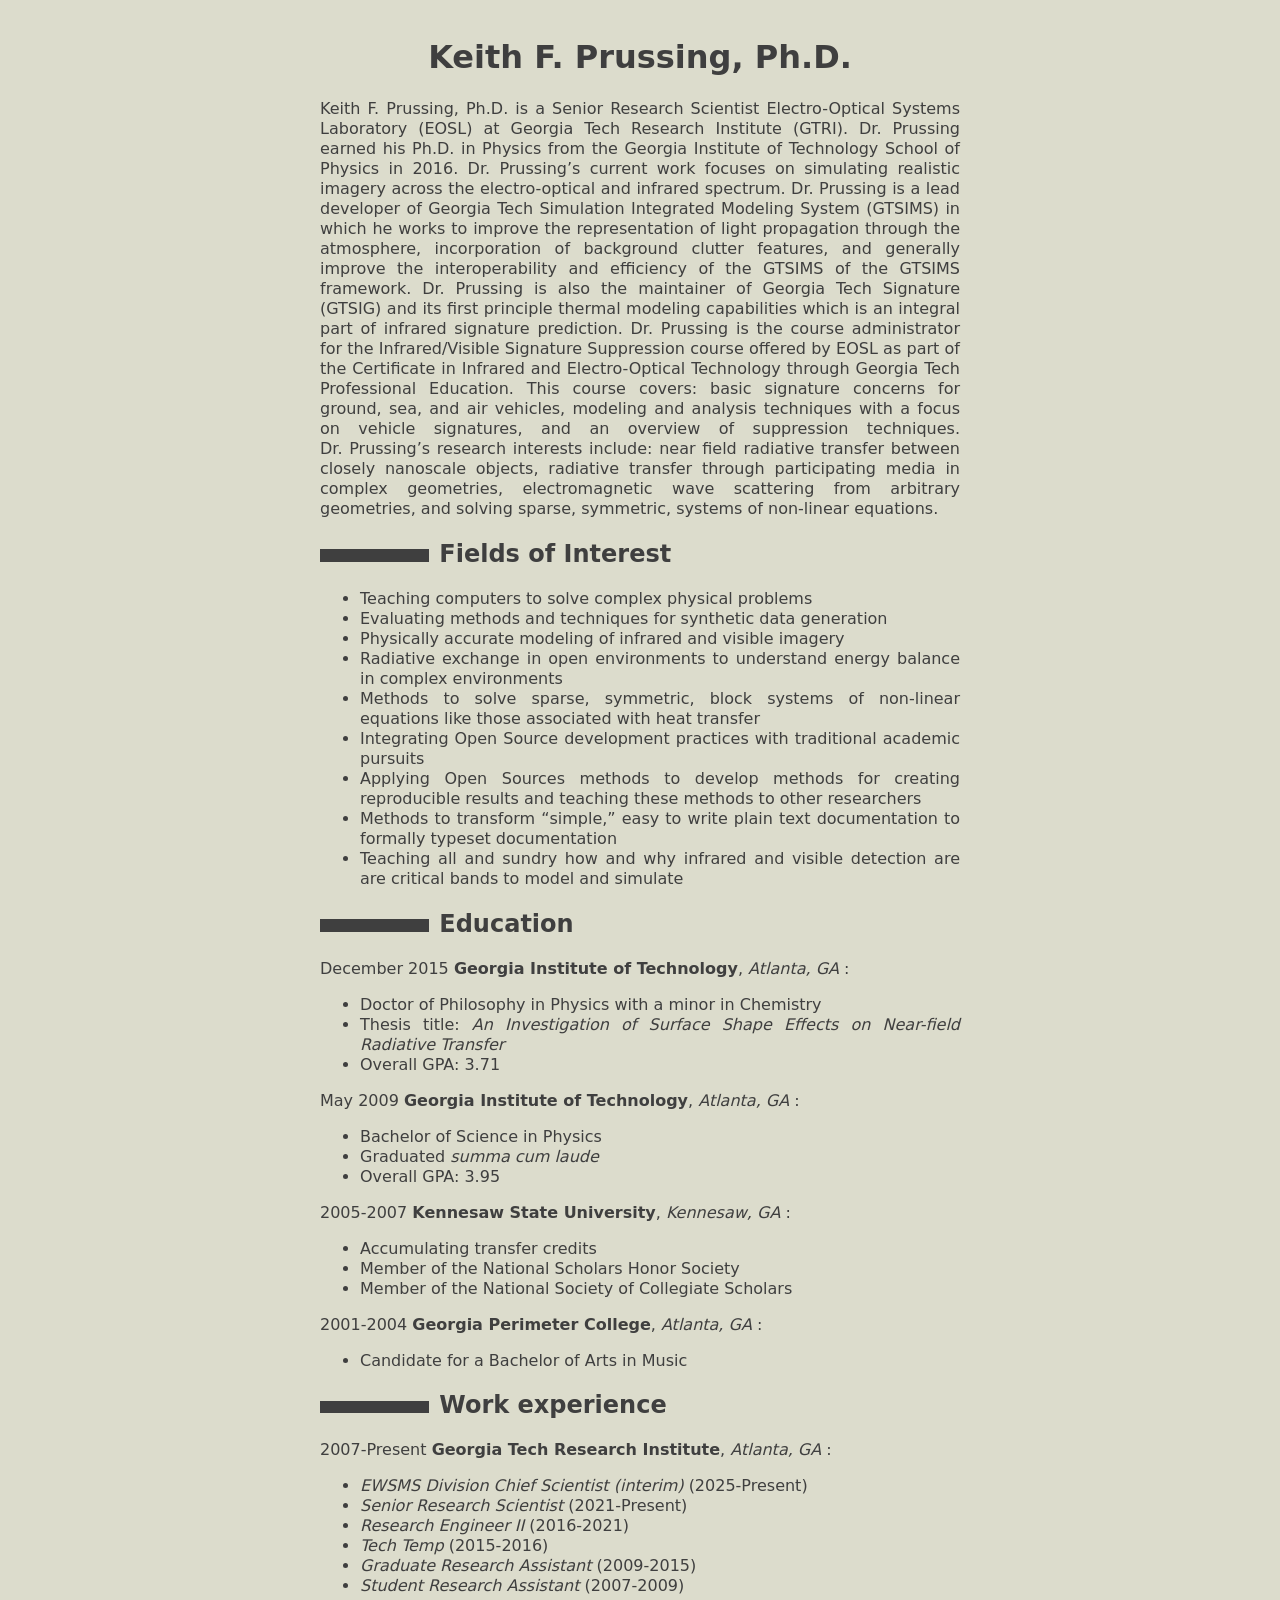
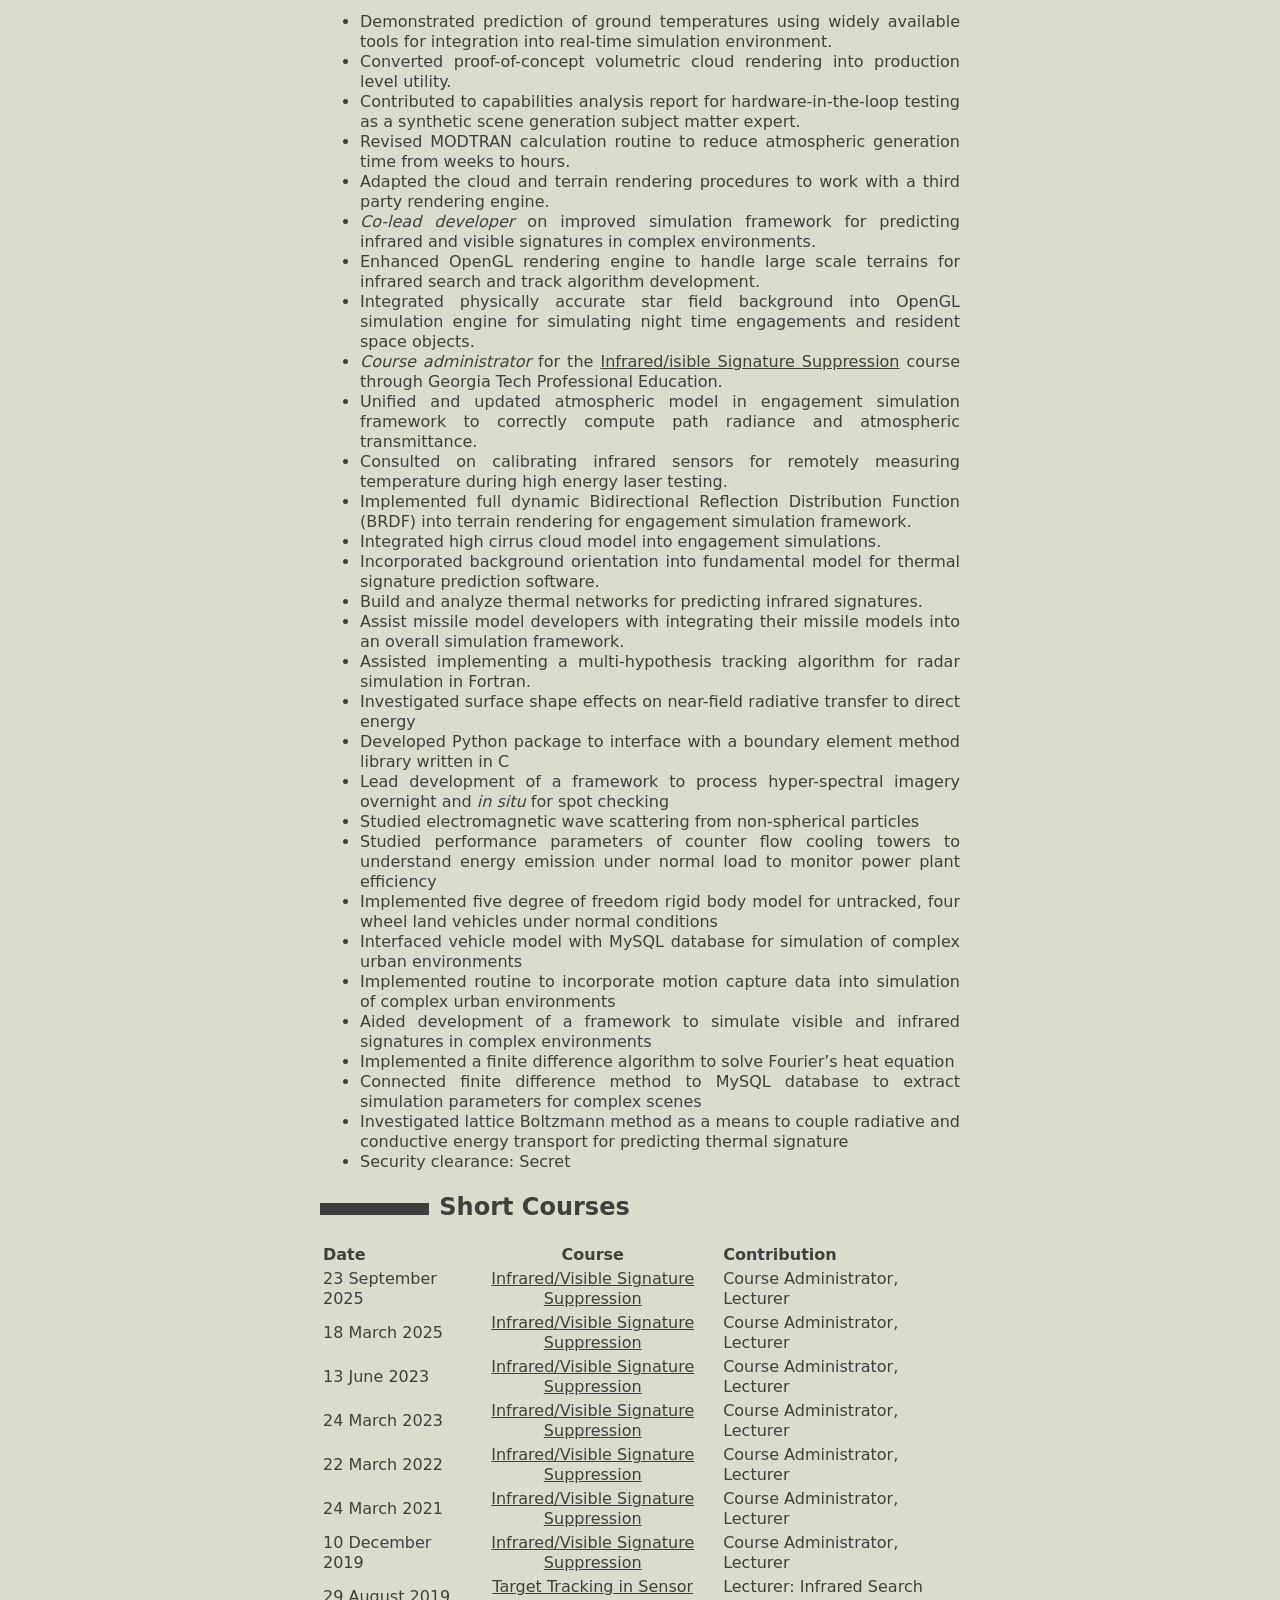
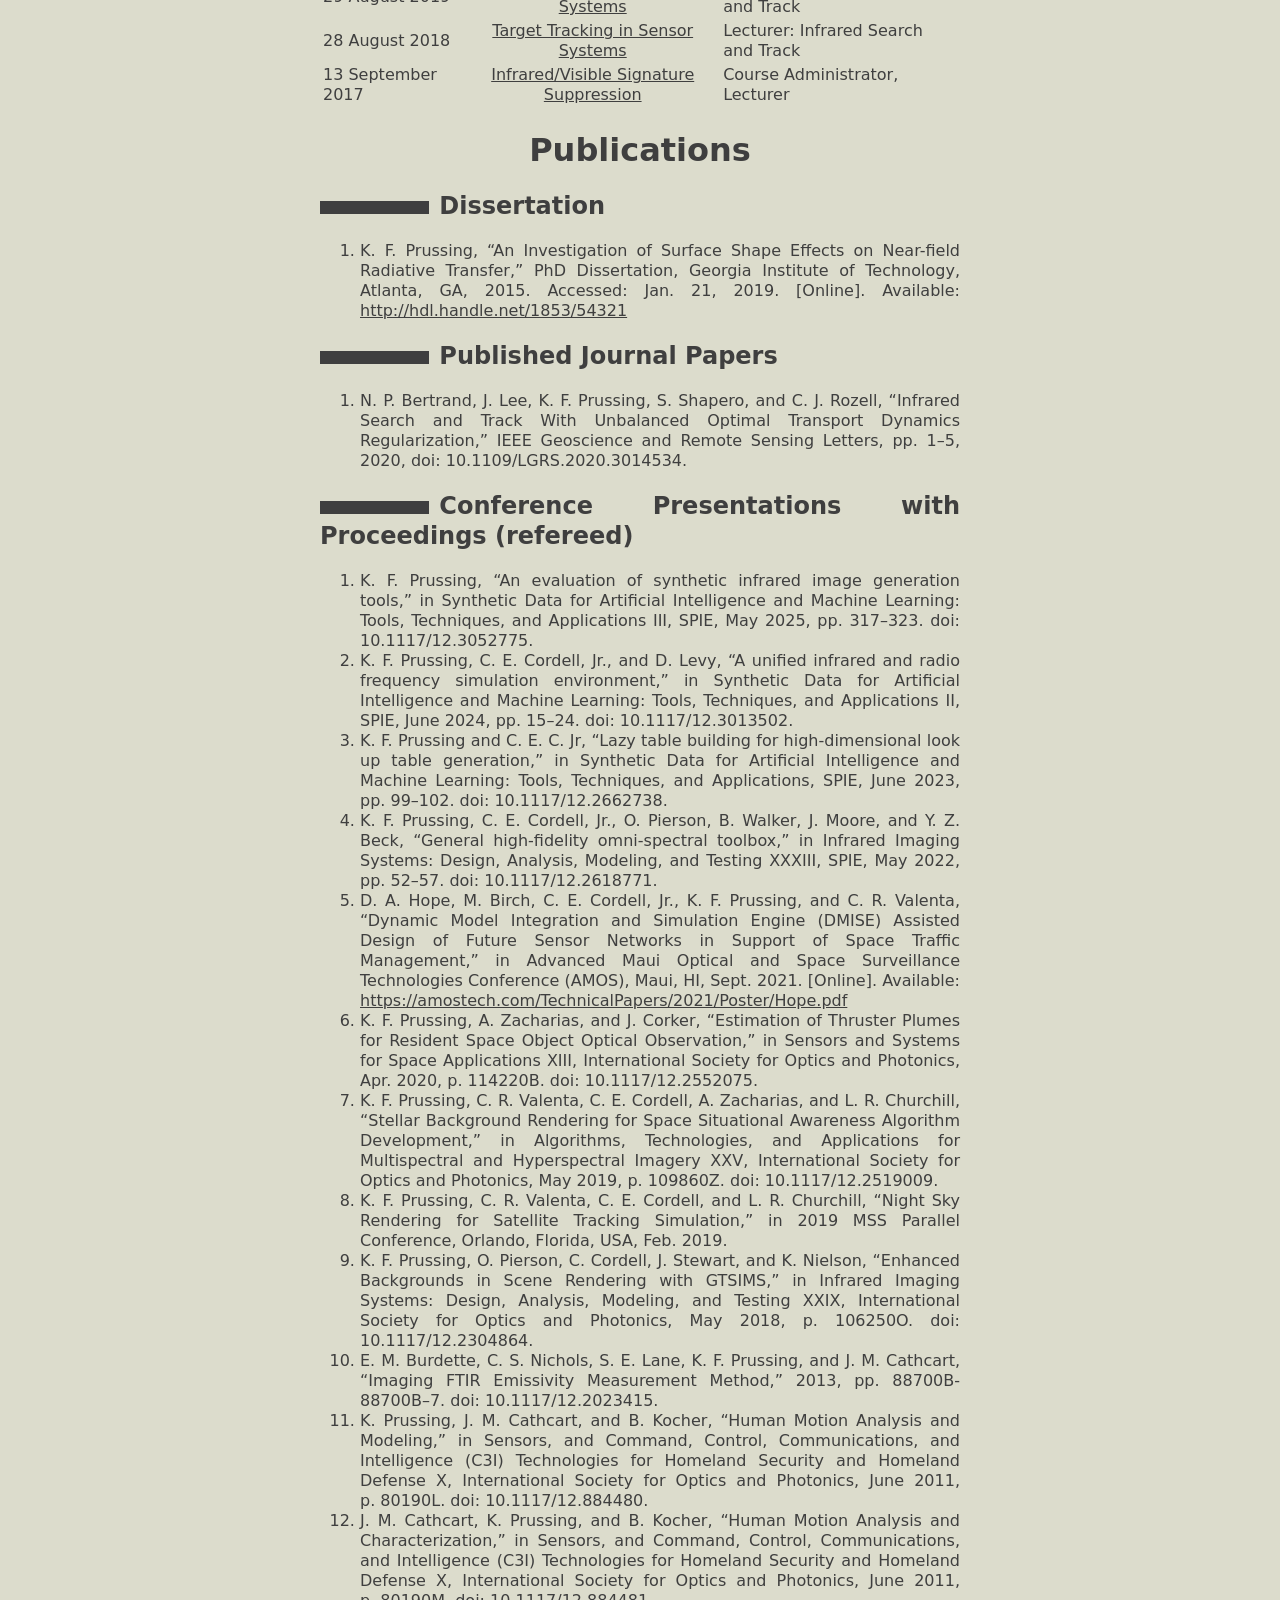
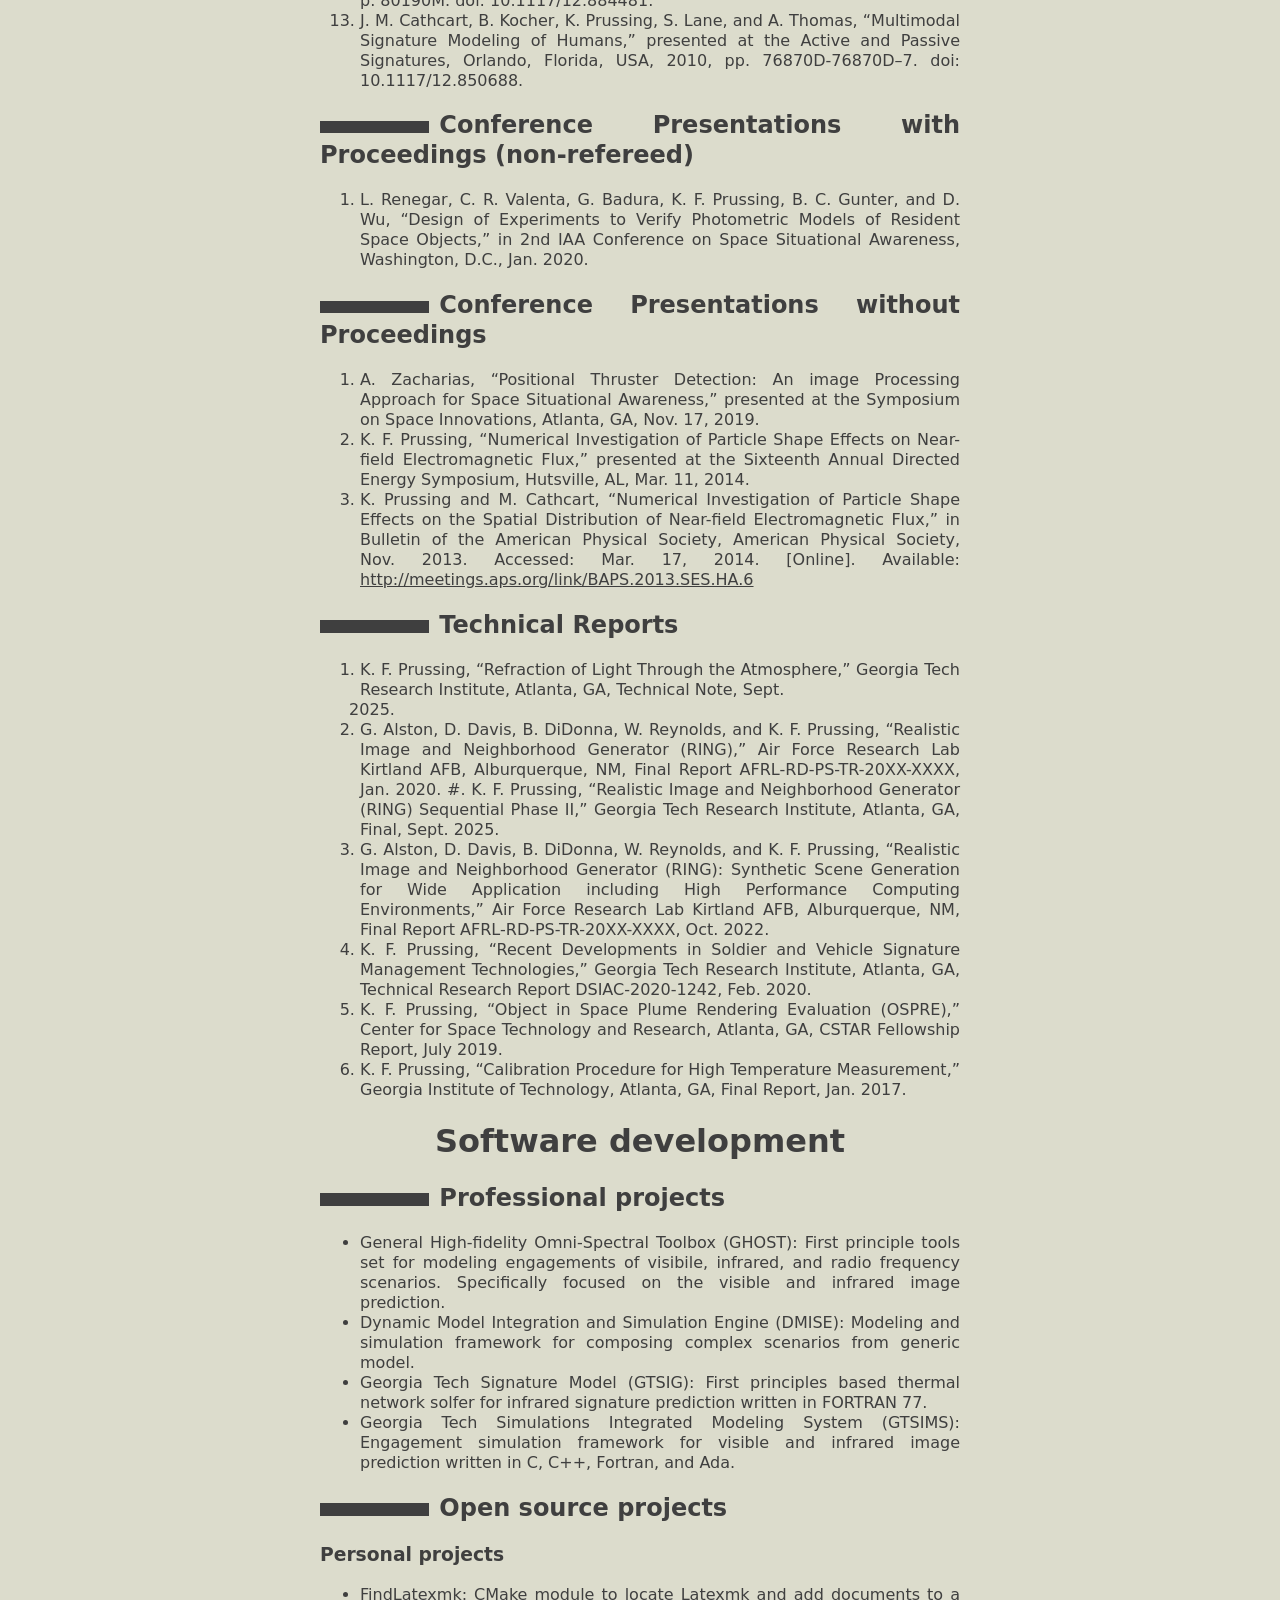
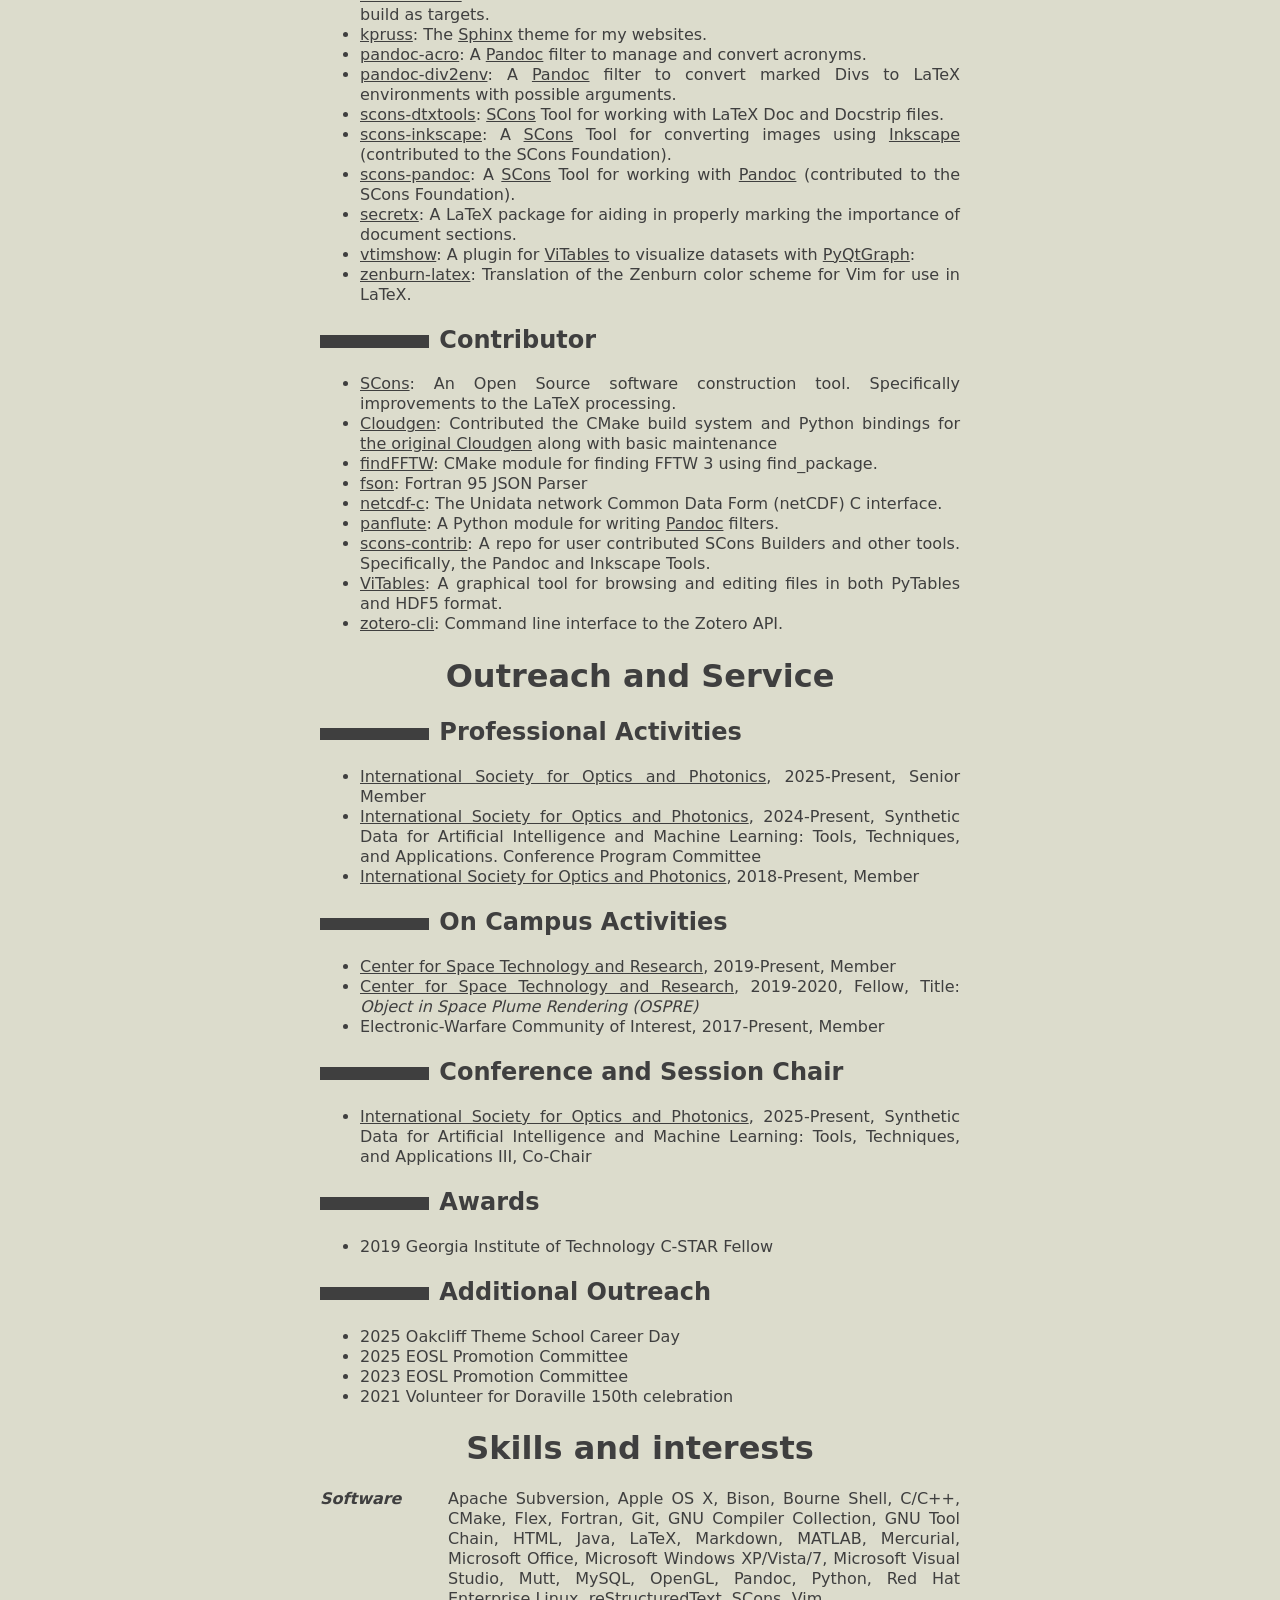
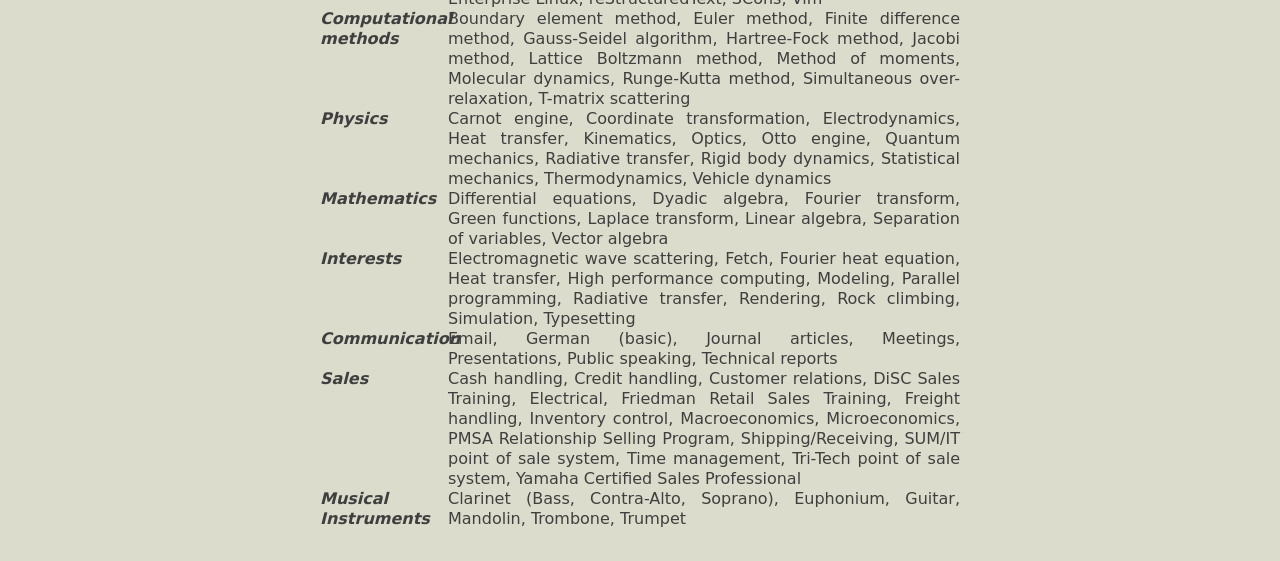
==== commit c51f5965: "Update my resume" ====
--- a/docs/index.html
+++ b/docs/index.html
@@ -6,709 +6,577 @@
   <meta name="viewport" content="width=device-width, initial-scale=1.0, user-scalable=yes" />
   <title>Keith F. Prussing, Ph.D.</title>
   <style>
-    code{white-space: pre-wrap;}
-    span.smallcaps{font-variant: small-caps;}
-    span.underline{text-decoration: underline;}
-    div.column{display: inline-block; vertical-align: top; width: 50%;}
-    div.hanging-indent{margin-left: 1.5em; text-indent: -1.5em;}
-    ul.task-list{list-style: none;}
-    .display.math{display: block; text-align: center; margin: 0.5rem auto;}
-    div.csl-bib-body { }
-    div.csl-entry {
-      clear: both;
-    }
-    .hanging div.csl-entry {
-      margin-left:2em;
-      text-indent:-2em;
-    }
-    div.csl-left-margin {
-      min-width:2em;
-      float:left;
-    }
-    div.csl-right-inline {
-      margin-left:2em;
-      padding-left:1em;
-    }
-    div.csl-indent {
-      margin-left: 2em;
-    }
-  </style>
-  <link rel="stylesheet" href="data:text/css,%0A%3Aroot%20%7B%0A%2D%2Dbackground%3A%20%23dcdccc%3B%20%0A%2D%2Dforeground%3A%20%233f3f3f%3B%20%0A%2D%2Dtitle%3A%20%237f9f7f%3B%20%0A%2D%2Ddelimiter%3A%20%238f8f8f%3B%20%0A%2D%2Dsection%2Dhead%3A%20%2382a282%3B%20%0A%7D%0A" />
-  <link rel="stylesheet" href="data:text/css,%0A%0Abody%20%7B%0Afont%2Dfamily%3A%20%22Source%20Sans%20Pro%22%2C%0A%22DejaVu%20Sans%22%2C%0A%22Helvetica%20Neue%22%2C%0AHelvetica%2C%0AArial%2C%0Asans%2Dserif%3B%0Acolor%3A%20var%28%2D%2Dforeground%29%3B%0Abackground%3A%20var%28%2D%2Dbackground%29%3B%0Atext%2Dalign%3A%20justify%3B%0Atext%2Djustify%3A%20inter%2Dword%3B%0Awidth%3A%2040em%3B%0Aline%2Dheight%3A%201%2E25%3B%0Amargin%3A%20auto%3B%0Apadding%3A%201em%201em%201em%201em%3B%0A%0A%0A%0A%7D%0A%0Ah1%20%7B%0Acolor%3A%20var%28%2D%2Dtitle%29%3B%0Atext%2Dalign%3A%20center%3B%0A%7D%0A%0Ah2%20%7B%0Acolor%3A%20var%28%2D%2Dsection%2Dhead%29%3B%0A%7D%0A%0Ah2%3Abefore%20%7B%0Acontent%3A%20%22%22%3B%0Adisplay%3A%20inline%2Dblock%3B%0Amargin%2Dright%3A%200%2E75ex%3B%0Awidth%3A%2017%25%3B%0Aheight%3A%200%2E9ex%3B%0Abackground%2Dcolor%3A%20var%28%2D%2Dsection%2Dhead%29%3B%0A%7D%0A%0Adt%20%7B%0Afloat%3A%20left%3B%0Aclear%3A%20left%3B%0Awidth%3A%2018%25%3B%0Afont%2Dweight%3A%20bolder%3B%0Afont%2Dstyle%3A%20oblique%3B%0A%7D%0Add%20%7B%0Amargin%2Dleft%3A%2020%25%3B%0A%7D%0A%0Aa%20%7B%0Atext%2Ddecoration%3A%20underline%3B%0Acolor%3A%20var%28%2D%2Dforeground%29%3B%0A%7D%0Aa%3Ahover%2C%20a%3Aactive%20%7B%0Acolor%3A%20var%28%2D%2Dtitle%29%3B%0Atext%2Ddecoration%3A%20none%3B%0A%7D%0A%0Ahr%20%7B%0Acolor%3A%20var%28%2D%2Ddelimiter%29%3B%0A%7D%0A%0Adiv%2Econtact%20%7B%0Atext%2Dalign%3A%20center%3B%0A%7D%0Adiv%2Esummary%20%7B%0Afont%2Dsize%3A%20large%3B%0Atext%2Dalign%3A%20center%3B%0A%7D%0Aspan%2Eposition%20%7B%0Afont%2Dstyle%3A%20oblique%3B%0A%7D%0Aspan%2Einstitute%20%7B%0Afont%2Dweight%3A%20bolder%3B%0A%7D%0Aspan%2Elocation%20%7B%0Afont%2Dstyle%3A%20oblique%3B%0A%7D%0A" />
-  <!--[if lt IE 9]>
-    <script src="//cdnjs.cloudflare.com/ajax/libs/html5shiv/3.7.3/html5shiv-printshiv.min.js"></script>
-  <![endif]-->
+
+code{white-space: pre-wrap;}
+span.smallcaps{font-variant: small-caps;}
+div.columns{display: flex; gap: min(4vw, 1.5em);}
+div.column{flex: auto; overflow-x: auto;}
+div.hanging-indent{margin-left: 1.5em; text-indent: -1.5em;}
+
+ul.task-list[class]{list-style: none;}
+ul.task-list li input[type="checkbox"] {
+font-size: inherit;
+width: 0.8em;
+margin: 0 0.8em 0.2em -1.6em;
+vertical-align: middle;
+}
+.display.math{display: block; text-align: center; margin: 0.5rem auto;}
+</style>
+  <style type="text/css">body {font-family: "Source Sans Pro","DejaVu Sans","Helvetica Neue",Helvetica,Arial,sans-serif;color: var(--foreground);background: var(--background);text-align: justify;text-justify: inter-word;width: 40em;line-height: 1.25;margin: auto;padding: 1em 1em 1em 1em;}h1 {color: var(--forground);text-align: center;}h2 {color: var(--foreground);}h2:before {content: "";display: inline-block;margin-right: 0.75ex;width: 17%;height: 0.9ex;background-color: var(--foreground);}dt {float: left;clear: left;width: 18%;font-weight: bolder;font-style: oblique;}dd {margin-left: 20%;}a {text-decoration: underline;color: var(--foreground);}a:hover, a:active {color: var(--title);text-decoration: none;}hr {}div.contact {text-align: center;}div.summary {font-size: large;text-align: center;}span.position {font-style: oblique;}span.institute {font-weight: bolder;}span.location {font-style: oblique;}</style>
+  <style type="text/css">:root {--background: #dcdccc; --foreground: #3f3f3f; --title: #7f9f7f; --delimiter: #8f8f8f; --section-head: #82a282; }</style>
+  
+  
+  
+  
+  
+  
+  
+  
+  
+  
+  
+  
+  
+  
+  
+  
+  
+  
+  
+  
+  
+  
+  
+  
+  
 </head>
 <body>
 <header id="title-block-header">
 <h1 class="title">Keith F. Prussing, Ph.D.</h1>
 </header>
-<div class="summary">
-<p>If only I had a big enough computer and time to play with it.</p>
-</div>
-<h3 id="fields-of-interest">Fields of Interest</h3>
-<ul>
-<li>Teaching computers to solve complex physical problems.</li>
-<li>Rendering images in the visible and infrared regions of the electromagnetic spectrum.</li>
-<li>Large scale simulations of dynamic systems including simulating untracked land vehicle, aircraft, and sea vessel motion.</li>
-<li>Radiative exchange in open environments to understand energy balance in complex environments.</li>
-<li>Methods to solve sparse, symmetric, block systems of non-linear equations like those associated with heat transfer.</li>
-<li>Integrating Open Source development practices with traditional academic pursuits.</li>
-<li>Applying Open Sources methods to develop methods for creating reproducible results and teaching these methods to other researchers.</li>
-<li>Methods to transform “simple,” easy to write plain text documentation to formally typeset documentation.</li>
-<li>Teaching all and sundry how and why infrared and visible detection are are critical bands to model and simulate.</li>
+<p>Keith F. Prussing, Ph.D. is a Senior Research Scientist
+Electro-Optical Systems Laboratory (EOSL) at Georgia Tech Research
+Institute (GTRI). Dr. Prussing earned his Ph.D. in Physics from the
+Georgia Institute of Technology School of Physics in 2016.
+Dr. Prussing’s current work focuses on simulating realistic imagery
+across the electro-optical and infrared spectrum. Dr. Prussing is a lead
+developer of Georgia Tech Simulation Integrated Modeling System (GTSIMS)
+in which he works to improve the representation of light propagation
+through the atmosphere, incorporation of background clutter features,
+and generally improve the interoperability and efficiency of the GTSIMS
+of the GTSIMS framework. Dr. Prussing is also the maintainer of Georgia
+Tech Signature (GTSIG) and its first principle thermal modeling
+capabilities which is an integral part of infrared signature prediction.
+Dr. Prussing is the course administrator for the Infrared/Visible
+Signature Suppression course offered by EOSL as part of the Certificate
+in Infrared and Electro-Optical Technology through Georgia Tech
+Professional Education. This course covers: basic signature concerns for
+ground, sea, and air vehicles, modeling and analysis techniques with a
+focus on vehicle signatures, and an overview of suppression techniques.
+Dr. Prussing’s research interests include: near field radiative transfer
+between closely nanoscale objects, radiative transfer through
+participating media in complex geometries, electromagnetic wave
+scattering from arbitrary geometries, and solving sparse, symmetric,
+systems of non-linear equations.</p>
+<h2 id="fields-of-interest">Fields of Interest</h2>
+<ul>
+<li>Teaching computers to solve complex physical problems</li>
+<li>Evaluating methods and techniques for synthetic data generation</li>
+<li>Physically accurate modeling of infrared and visible imagery</li>
+<li>Radiative exchange in open environments to understand energy balance
+in complex environments</li>
+<li>Methods to solve sparse, symmetric, block systems of non-linear
+equations like those associated with heat transfer</li>
+<li>Integrating Open Source development practices with traditional
+academic pursuits</li>
+<li>Applying Open Sources methods to develop methods for creating
+reproducible results and teaching these methods to other
+researchers</li>
+<li>Methods to transform “simple,” easy to write plain text
+documentation to formally typeset documentation</li>
+<li>Teaching all and sundry how and why infrared and visible detection
+are are critical bands to model and simulate</li>
+</ul>
+<h2 id="education">Education</h2>
+<p><span class="date">December 2015</span> <span class="institute">Georgia Institute of Technology</span>, <span class="location">Atlanta, GA</span> :</p>
+<ul>
+<li>Doctor of Philosophy in Physics with a minor in Chemistry</li>
+<li>Thesis title: <em>An Investigation of Surface Shape Effects on
+Near-field Radiative Transfer</em></li>
+<li>Overall GPA: 3.71</li>
+</ul>
+<!--    *   Major GPA: 3.81 -->
+<p><span class="date">May 2009</span> <span class="institute">Georgia
+Institute of Technology</span>, <span class="location">Atlanta,
+GA</span> :</p>
+<ul>
+<li>Bachelor of Science in Physics</li>
+<li>Graduated <em>summa cum laude</em></li>
+<li>Overall GPA: 3.95</li>
+</ul>
+<p><span class="date">2005-2007</span> <span class="institute">Kennesaw
+State University</span>, <span class="location">Kennesaw, GA</span>
+:</p>
+<ul>
+<li>Accumulating transfer credits</li>
+<li>Member of the National Scholars Honor Society</li>
+<li>Member of the National Society of Collegiate Scholars</li>
+</ul>
+<p><span class="date">2001-2004</span> <span class="institute">Georgia
+Perimeter College</span>, <span class="location">Atlanta, GA</span>
+:</p>
+<ul>
+<li>Candidate for a Bachelor of Arts in Music</li>
 </ul>
 <h2 id="work-experience">Work experience</h2>
-<dl>
-<dt>2007-Present</dt>
-<dd><p><span class="institute">Georgia Tech Research Institute</span>, <span class="location">Atlanta, GA</span></p>
-<p><span class="position">Senior Research Scientist</span> (2021-Present)</p>
-<p><span class="position">Research Engineer II</span> (2016-2021)</p>
-<p><span class="position">Tech Temp</span> (2015-2016)</p>
-<p><span class="position">Graduate Research Assistant</span> (2009-2015)</p>
-<p><span class="position">Student Research Assistant</span> (2007-2009)</p>
-<ul>
-<li>Adapted the cloud rendering procedures to work with a third party rendering engine.</li>
-<li><span class="position">Co-lead developer</span> on improved simulation framework for predicting infrared and visible signatures in complex environments.</li>
-<li>Enhanced OpenGL rendering engine to handle large scale terrains for infrared search and track algorithm development.</li>
-<li>Integrated physically accurate star field background into OpenGL simulation engine for simulating night time engagements and resident space objects.</li>
-<li><span class="position">Course administrator</span> for the <a href="https://pe.gatech.edu/courses/infraredvisible-signature-suppression">Infrared and Visible Signature Suppression</a> course through Georgia Tech Professional Education.</li>
-<li>Unified and updated atmospheric model in engagement simulation framework to correctly compute path radiance and atmospheric transmittance.</li>
-<li>Consulted on calibrating infrared sensors for remotely measuring temperature during high energy laser testing.</li>
-<li>Implemented full dynamic Bidirectional Reflection Distribution Function (BRDF) into terrain rendering for engagement simulation framework.</li>
+<p><span class="date">2007-Present</span> <span class="institute">Georgia Tech Research Institute</span>, <span class="location">Atlanta, GA</span> :</p>
+<ul>
+<li><span class="position">EWSMS Division Chief Scientist
+(interim)</span> <span class="date">(2025-Present)</span></li>
+<li><span class="position">Senior Research Scientist</span> <span class="date">(2021-Present)</span></li>
+<li><span class="position">Research Engineer II</span> <span class="date">(2016-2021)</span></li>
+<li><span class="position">Tech Temp</span> <span class="date">(2015-2016)</span></li>
+<li><span class="position">Graduate Research Assistant</span> <span class="date">(2009-2015)</span></li>
+<li><span class="position">Student Research Assistant</span> <span class="date">(2007-2009)</span></li>
+</ul>
+<!-- -->
+<ul>
+<li>Demonstrated prediction of ground temperatures using widely
+available tools for integration into real-time simulation
+environment.</li>
+<li>Converted proof-of-concept volumetric cloud rendering into
+production level utility.</li>
+<li>Contributed to capabilities analysis report for hardware-in-the-loop
+testing as a synthetic scene generation subject matter expert.</li>
+<li>Revised MODTRAN calculation routine to reduce atmospheric generation
+time from weeks to hours.</li>
+<li>Adapted the cloud and terrain rendering procedures to work with a
+third party rendering engine.</li>
+<li><span class="position">Co-lead developer</span> on improved
+simulation framework for predicting infrared and visible signatures in
+complex environments.</li>
+<li>Enhanced OpenGL rendering engine to handle large scale terrains for
+infrared search and track algorithm development.</li>
+<li>Integrated physically accurate star field background into OpenGL
+simulation engine for simulating night time engagements and resident
+space objects.</li>
+<li><span class="position">Course administrator</span> for the <a href="https://pe.gatech.edu/courses/infraredvisible-signature-suppression">Infrared/isible
+Signature Suppression</a> course through Georgia Tech Professional
+Education.</li>
+<li>Unified and updated atmospheric model in engagement simulation
+framework to correctly compute path radiance and atmospheric
+transmittance.</li>
+<li>Consulted on calibrating infrared sensors for remotely measuring
+temperature during high energy laser testing.</li>
+<li>Implemented full dynamic Bidirectional Reflection Distribution
+Function (BRDF) into terrain rendering for engagement simulation
+framework.</li>
 <li>Integrated high cirrus cloud model into engagement simulations.</li>
-<li>Incorporated background orientation into fundamental model for thermal signature prediction software.</li>
-<li>Build and analyze thermal networks for predicting infrared signatures.</li>
-<li>Assist missile model developers with integrating their missile models into an overall simulation framework.</li>
-<li>Assisted implementing a multi-hypothesis tracking algorithm for radar simulation in Fortran.</li>
-<li>Investigated surface shape effects on near-field radiative transfer to direct energy</li>
-<li>Developed Python package to interface with a boundary element method library written in C</li>
-<li>Lead development of a framework to process hyper-spectral imagery overnight and <em>in situ</em> for spot checking</li>
-<li>Studied electromagnetic wave scattering from nonspherical particles</li>
-<li>Studied performance parameters of counter flow cooling towers to understand energy emission under normal load to monitor power plant efficiency</li>
-<li>Implemented five degree of freedom rigid body model for untracked, four wheel land vehicles under normal conditions</li>
-<li>Interfaced vehicle model with MySQL database for simulation of complex urban environments</li>
-<li>Implemented routine to incorporate motion capture data into simulation of complex urban environments</li>
-<li>Aided development of a framework to simulate visible and infrared signatures in complex environments</li>
-<li>Implemented a finite difference algorithm to solve Fourier’s heat equation</li>
-<li>Connected finite difference method to MySQL database to extract simulation parameters for complex scenes</li>
-<li>Investigated lattice Boltzmann method as a means to couple radiative and conductive energy transport for predicting thermal signature</li>
+<li>Incorporated background orientation into fundamental model for
+thermal signature prediction software.</li>
+<li>Build and analyze thermal networks for predicting infrared
+signatures.</li>
+<li>Assist missile model developers with integrating their missile
+models into an overall simulation framework.</li>
+<li>Assisted implementing a multi-hypothesis tracking algorithm for
+radar simulation in Fortran.</li>
+<li>Investigated surface shape effects on near-field radiative transfer
+to direct energy</li>
+<li>Developed Python package to interface with a boundary element method
+library written in C</li>
+<li>Lead development of a framework to process hyper-spectral imagery
+overnight and <em>in situ</em> for spot checking</li>
+<li>Studied electromagnetic wave scattering from non-spherical
+particles</li>
+<li>Studied performance parameters of counter flow cooling towers to
+understand energy emission under normal load to monitor power plant
+efficiency</li>
+<li>Implemented five degree of freedom rigid body model for untracked,
+four wheel land vehicles under normal conditions</li>
+<li>Interfaced vehicle model with MySQL database for simulation of
+complex urban environments</li>
+<li>Implemented routine to incorporate motion capture data into
+simulation of complex urban environments</li>
+<li>Aided development of a framework to simulate visible and infrared
+signatures in complex environments</li>
+<li>Implemented a finite difference algorithm to solve Fourier’s heat
+equation</li>
+<li>Connected finite difference method to MySQL database to extract
+simulation parameters for complex scenes</li>
+<li>Investigated lattice Boltzmann method as a means to couple radiative
+and conductive energy transport for predicting thermal signature</li>
 <li>Security clearance: Secret</li>
 </ul>
-</dd>
-</dl>
-<h2 id="fellowships-and-awards">Fellowships and awards</h2>
-<ul>
-<li>2019 Georgia Institute of Technology C-STAR Fellow</li>
-</ul>
-<h2 id="publications">
-Publications
-</h2>
-<h3 class="unnumbered" id="journal-articles">
-Journal articles
-</h3>
-<div id="refs" class="references csl-bib-body" role="doc-bibliography" role="doc-bibliography" role="doc-bibliography">
-<div id="ref-bertrand_infrared_2020" class="csl-entry" role="doc-biblioentry" role="doc-biblioentry" role="doc-biblioentry">
-<div class="csl-left-margin">
-[1]
-</div>
-<div class="csl-right-inline">
-N. P. Bertrand, J. Lee, K. F. Prussing, S. Shapero, and C. J. Rozell, <span>“Infrared search and track with unbalanced optimal transport dynamics regularization,”</span> <em>IEEE Geoscience and Remote Sensing Letters</em>, pp. 1–5, Aug. 2020 [Online]. Available: <a href="https://doi.org/10.1109/LGRS.2020.3014534">https://doi.org/10.1109/LGRS.2020.3014534</a>
-</div>
-</div>
-</div>
-<h3 class="unnumbered" id="conference-papers">
-Conference papers
-</h3>
-<div id="refs" class="references csl-bib-body" role="doc-bibliography" role="doc-bibliography" role="doc-bibliography">
-<div id="ref-prussing_general_2022" class="csl-entry" role="doc-biblioentry" role="doc-biblioentry" role="doc-biblioentry">
-<div class="csl-left-margin">
-[1]
-</div>
-<div class="csl-right-inline">
-K. F. Prussing, C. E. Cordell Jr., O. Pierson, B. Walker, J. Moore, and Y. Z. Beck, <span>“General high-fidelity omni-spectral toolbox,”</span> in <em>Infrared imaging systems: Design, analysis, modeling, and testing XXXIII</em>, 2022, vol. 12106, pp. 52–57 [Online]. Available: <a href="https://doi.org/10.1117/12.2618771">https://doi.org/10.1117/12.2618771</a>. [Accessed: 02-Jun-2022]
-</div>
-</div>
-<div id="ref-hope_dynamic_2021" class="csl-entry" role="doc-biblioentry" role="doc-biblioentry" role="doc-biblioentry">
-<div class="csl-left-margin">
-[2]
-</div>
-<div class="csl-right-inline">
-D. A. Hope, M. Birch, C. E. Cordell Jr., K. F. Prussing, and C. R. Valenta, <span>“Dynamic model integration and simulation engine (DMISE) assisted design of future sensor networks in support of space traffic management,”</span> in <em>Advanced maui optical and space surveillance technologies conference (AMOS)</em>, 2021 [Online]. Available: <a href="https://amostech.com/TechnicalPapers/2021/Poster/Hope.pdf">https://amostech.com/TechnicalPapers/2021/Poster/Hope.pdf</a>
-</div>
-</div>
-<div id="ref-prussing_estimation_2020" class="csl-entry" role="doc-biblioentry" role="doc-biblioentry" role="doc-biblioentry">
-<div class="csl-left-margin">
-[3]
-</div>
-<div class="csl-right-inline">
-K. F. Prussing, A. Zacharias, and J. Corker, <span>“Estimation of Thruster Plumes for Resident Space Object Optical Observation,”</span> in <em>Sensors and systems for space applications XIII</em>, 2020, vol. 11422, p. 114220B [Online]. Available: <a href="https://doi.org/10.1117/12.2552075">https://doi.org/10.1117/12.2552075</a>. [Accessed: 24-May-2020]
-</div>
-</div>
-<div id="ref-renegar_design_2020" class="csl-entry" role="doc-biblioentry" role="doc-biblioentry" role="doc-biblioentry">
-<div class="csl-left-margin">
-[4]
-</div>
-<div class="csl-right-inline">
-L. Renegar, C. R. Valenta, G. Badura, K. F. Prussing, B. C. Gunter, and D. Wu, <span>“Design of Experiments to Verify Photometric Models of Resident Space Objects,”</span> in <em>2nd IAA conference on space situational awareness</em>, 2020.
-</div>
-</div>
-<div id="ref-prussing_stellar_2019" class="csl-entry" role="doc-biblioentry" role="doc-biblioentry" role="doc-biblioentry">
-<div class="csl-left-margin">
-[5]
-</div>
-<div class="csl-right-inline">
-K. F. Prussing, Ph.D., C. R. Valenta, C. E. Cordell, A. Zacharias, and L. R. Churchill, <span>“Stellar Background Rendering for Space Situational Awareness Algorithm Development,”</span> in <em>Algorithms, technologies, and applications for multispectral and hyperspectral imagery XXV</em>, 2019, vol. 10986, p. 109860Z [Online]. Available: <a href="http://dx.doi.org/10.1117/12.2519009">http://dx.doi.org/10.1117/12.2519009</a>. [Accessed: 29-May-2019]
-</div>
-</div>
-<div id="ref-prussing_night_2019" class="csl-entry" role="doc-biblioentry" role="doc-biblioentry" role="doc-biblioentry">
-<div class="csl-left-margin">
-[6]
-</div>
-<div class="csl-right-inline">
-K. F. Prussing, Ph.D., C. R. Valenta, C. E. Cordell Jr., and L. R. Churchill, <span>“Night sky rendering for satellite tracking simulation,”</span> in <em>2019 MSS parallel conference</em>, 2019.
-</div>
-</div>
-<div id="ref-prussing_enhanced_2018" class="csl-entry" role="doc-biblioentry" role="doc-biblioentry" role="doc-biblioentry">
-<div class="csl-left-margin">
-[7]
-</div>
-<div class="csl-right-inline">
-K. F. Prussing, Ph.D., O. Pierson, C. Cordell, J. Stewart, and K. Nielson, <span>“Enhanced Backgrounds in Scene Rendering with GTSIMS,”</span> in <em>Infrared Imaging Systems: Design, Analysis, Modeling, and Testing XXIX</em>, 2018, vol. 10625, p. 106250O [Online]. Available: <a href="https://doi.org/10.1117/12.2304864">https://doi.org/10.1117/12.2304864</a>. [Accessed: 19-Jan-2019]
-</div>
-</div>
-<div id="ref-burdette_imaging_2013" class="csl-entry" role="doc-biblioentry" role="doc-biblioentry" role="doc-biblioentry">
-<div class="csl-left-margin">
-[8]
-</div>
-<div class="csl-right-inline">
-E. M. Burdette, C. S. Nichols, S. E. Lane, K. F. Prussing, and J. M. Cathcart, <span>“Imaging FTIR Emissivity Measurement Method,”</span> 2013, vol. 8870, pp. 88700B-88700B-7 [Online]. Available: <a href="http://dx.doi.org/10.1117/12.2023415">http://dx.doi.org/10.1117/12.2023415</a>. [Accessed: 18-Mar-2014]
-</div>
-</div>
-<div id="ref-cathcart_human_2011" class="csl-entry" role="doc-biblioentry" role="doc-biblioentry" role="doc-biblioentry">
-<div class="csl-left-margin">
-[9]
-</div>
-<div class="csl-right-inline">
-J. M. Cathcart, K. Prussing, and B. Kocher, <span>“Human Motion Analysis and Characterization,”</span> in <em>Sensors, and command, control, communications, and intelligence (c3i) technologies for homeland security and homeland defense x</em>, 2011, vol. 8019, p. 80190M [Online]. Available: <a href="https://doi.org/10.1117/12.884481">https://doi.org/10.1117/12.884481</a>. [Accessed: 03-Jul-2019]
-</div>
-</div>
-<div id="ref-prussing_human_2011" class="csl-entry" role="doc-biblioentry" role="doc-biblioentry" role="doc-biblioentry">
-<div class="csl-left-margin">
-[10]
-</div>
-<div class="csl-right-inline">
-K. Prussing, J. M. Cathcart, and B. Kocher, <span>“Human Motion Analysis and Modeling,”</span> in <em>Sensors, and command, control, communications, and intelligence (c3i) technologies for homeland security and homeland defense x</em>, 2011, vol. 8019, p. 80190L [Online]. Available: <a href="https://doi.org/10.1117/12.884480">https://doi.org/10.1117/12.884480</a>. [Accessed: 03-Jul-2019]
-</div>
-</div>
-<div id="ref-cathcart_multimodal_2010" class="csl-entry" role="doc-biblioentry" role="doc-biblioentry" role="doc-biblioentry">
-<div class="csl-left-margin">
-[11]
-</div>
-<div class="csl-right-inline">
-J. M. Cathcart, B. Kocher, K. Prussing, S. Lane, and A. Thomas, <span>“Multimodal Signature Modeling of Humans,”</span> presented at the Active and Passive Signatures, Orlando, Florida, USA, 2010, pp. 76870D-76870D-7 [Online]. Available: <a href="https://doi.org/10.1117/12.850688">https://doi.org/10.1117/12.850688</a>. [Accessed: 30-Jan-2011]
-</div>
-</div>
-</div>
-<h3 class="unnumbered" id="reports">
-Reports
-</h3>
-<div id="refs" class="references csl-bib-body" role="doc-bibliography" role="doc-bibliography" role="doc-bibliography">
-<div id="ref-alston_realistic_2022" class="csl-entry" role="doc-biblioentry" role="doc-biblioentry" role="doc-biblioentry">
-<div class="csl-left-margin">
-[1]
-</div>
-<div class="csl-right-inline">
-G. Alston, D. Davis, B. DiDonna, W. Reynolds, and K. F. Prussing, <span>“Realistic image and neighborhood generator (RING): Synthetic scene generation for wide application including high performance computing environments,”</span> Air Force Research Lab Kirtland AFB, Alburquerque, NM, Final Report AFRL-RD-PS-TR-20XX-XXXX, Oct. 2022.
-</div>
-</div>
-<div id="ref-prussing_recent_2020" class="csl-entry" role="doc-biblioentry" role="doc-biblioentry" role="doc-biblioentry">
-<div class="csl-left-margin">
-[2]
-</div>
-<div class="csl-right-inline">
-K. F. Prussing, <span>“Recent Developments in Soldier and Vehicle Signature Management Technologies,”</span> Georgia Tech Research Institute, Atlanta, GA, Technical Research Report DSIAC-2020-1242, Feb. 2020.
-</div>
-</div>
-<div id="ref-alston_realistic_2020" class="csl-entry" role="doc-biblioentry" role="doc-biblioentry" role="doc-biblioentry">
-<div class="csl-left-margin">
-[3]
-</div>
-<div class="csl-right-inline">
-G. Alston, D. Davis, B. DiDonna, W. Reynolds, and K. F. Prussing, <span>“Realistic image and neighborhood generator (RING),”</span> Air Force Research Lab Kirtland AFB, Alburquerque, NM, AFRL-RD-PS-TR-20XX-XXXX, Jan. 2020.
-</div>
-</div>
-<div id="ref-prussing_verification_2019" class="csl-entry" role="doc-biblioentry" role="doc-biblioentry" role="doc-biblioentry">
-<div class="csl-left-margin">
-[4]
-</div>
-<div class="csl-right-inline">
-K. F. Prussing, Ph.D., <span>“Verification and Validation Report for the Capability of the Limited Interim Missile Warning System Digital System Model, Version 4, to support Performance Assessment (U) DID: DI-MSSM-8172,”</span> Sep. 2019.
-</div>
-</div>
-<div id="ref-prussing_object_2019" class="csl-entry" role="doc-biblioentry" role="doc-biblioentry" role="doc-biblioentry">
-<div class="csl-left-margin">
-[5]
-</div>
-<div class="csl-right-inline">
-K. F. Prussing, Ph.D., <span>“Object in Space Plume Rendering Evaluation (OSPRE),”</span> Center for Space Technology and Research, Atlanta, GA, CSTAR Fellowship Report, Jun. 2019.
-</div>
-</div>
-<div id="ref-prussing_combined_2018" class="csl-entry" role="doc-biblioentry" role="doc-biblioentry" role="doc-biblioentry">
-<div class="csl-left-margin">
-[6]
-</div>
-<div class="csl-right-inline">
-K. F. Prussing, Ph.D., <span>“Combined Software Requirements Specification and Software Design Document for Task 3: MODTRAN 5 Atmospheric Modeling,”</span> Jun. 2018.
-</div>
-</div>
-<div id="ref-prussing_terrain_2017" class="csl-entry" role="doc-biblioentry" role="doc-biblioentry" role="doc-biblioentry">
-<div class="csl-left-margin">
-[7]
-</div>
-<div class="csl-right-inline">
-K. F. Prussing, Ph.D., J. Stewart, O. Pierson, and A. Sheffer, <span>“Terrain Signature Generation with Full BRDF Support,”</span> Georgia Tech Research Institute, Atlanta, GA, IRAD 2017 Journal Paper, Jun. 2017.
-</div>
-</div>
-<div id="ref-prussing_calibration_2017" class="csl-entry" role="doc-biblioentry" role="doc-biblioentry" role="doc-biblioentry">
-<div class="csl-left-margin">
-[8]
-</div>
-<div class="csl-right-inline">
-K. F. Prussing, Ph.D., <span>“Calibration Procedure for High Temperature Measurement,”</span> Jan. 2017.
-</div>
-</div>
-</div>
-<h3 class="unnumbered" id="thesis">
-Thesis
-</h3>
-<div id="refs" class="references csl-bib-body" role="doc-bibliography" role="doc-bibliography" role="doc-bibliography">
-<div id="ref-prussing_investigation_2015" class="csl-entry" role="doc-biblioentry" role="doc-biblioentry" role="doc-biblioentry">
-<div class="csl-left-margin">
-[1]
-</div>
-<div class="csl-right-inline">
-K. F. Prussing, <span>“An Investigation of Surface Shape Effects on Near-field Radiative Transfer,”</span> PhD Dissertation, Georgia Institute of Technology, Atlanta, GA, 2015 [Online]. Available: <a href="https://smartech.gatech.edu/handle/1853/54321">https://smartech.gatech.edu/handle/1853/54321</a>. [Accessed: 21-Jan-2019]
-</div>
-</div>
-</div>
-<h3 class="unnumbered" id="presentations">
-Presentations
-</h3>
-<div id="refs" class="references csl-bib-body" role="doc-bibliography" role="doc-bibliography" role="doc-bibliography">
-<div id="ref-prussing_numerical_2013" class="csl-entry" role="doc-biblioentry" role="doc-biblioentry" role="doc-biblioentry">
-<div class="csl-left-margin">
-[1]
-</div>
-<div class="csl-right-inline">
-K. Prussing and M. Cathcart, <span>“Numerical Investigation of Particle Shape Effects on the Spatial Distribution of Near-field Electromagnetic Flux,”</span> <em>Bulletin of the American Physical Society</em>, vol. Volume 58, Number 17, American Physical Society, 23-Nov-2013 [Online]. Available: <a href="http://meetings.aps.org/link/BAPS.2013.SES.HA.6">http://meetings.aps.org/link/BAPS.2013.SES.HA.6</a>. [Accessed: 18-Mar-2014]
-</div>
-</div>
-<div id="ref-prussing_urban_2010" class="csl-entry" role="doc-biblioentry" role="doc-biblioentry" role="doc-biblioentry">
-<div class="csl-left-margin">
-[2]
-</div>
-<div class="csl-right-inline">
-J. M. Cathcart, K. Prussing, S. Lane, S. Otolorin, and B. R. Kocher, <span>“Urban Scene Simulation for Multimodal Sensing Applications,”</span> Apr-2010.
-</div>
-</div>
-</div>
-<h3 class="unnumbered" id="posters">
-Posters
-</h3>
-<div id="refs" class="references csl-bib-body" role="doc-bibliography" role="doc-bibliography" role="doc-bibliography">
-<div id="ref-zacharias_positional_2019" class="csl-entry" role="doc-biblioentry" role="doc-biblioentry" role="doc-biblioentry">
-<div class="csl-left-margin">
-[1]
-</div>
-<div class="csl-right-inline">
-A. Zacharias, K. Prussing, J. Corker, and C. Valenta, <span>“Positional Thruster Detection: An image Processing Approach for Space Situational Awareness,”</span> Atlanta, GA, 17-Nov-2019.
-</div>
-</div>
-<div id="ref-stewart_gtsims_2016" class="csl-entry" role="doc-biblioentry" role="doc-biblioentry" role="doc-biblioentry">
-<div class="csl-left-margin">
-[2]
-</div>
-<div class="csl-right-inline">
-J. Stewart <em>et al.</em>, <span>“GTSIMS Terrain Background Signature Generation,”</span> Atlanta, GA, 17-Jun-2016.
-</div>
-</div>
-<div id="ref-prussing_numerical_2014" class="csl-entry" role="doc-biblioentry" role="doc-biblioentry" role="doc-biblioentry">
-<div class="csl-left-margin">
-[3]
-</div>
-<div class="csl-right-inline">
-K. F. Prussing and J. M. Cathcart, <span>“Numerical Investigation of Particle Shape Effects on Near-field Electromagnetic Flux,”</span> Hutsville, AL, 11-Mar-2014.
-</div>
-</div>
-<div id="ref-cathcart_model_2011" class="csl-entry" role="doc-biblioentry" role="doc-biblioentry" role="doc-biblioentry">
-<div class="csl-left-margin">
-[4]
-</div>
-<div class="csl-right-inline">
-J. M. Cathcart, S. Otolorin, B. Kocher, K. Prussing, and A. Garrett, <span>“Model Based Approach for Thermal Target Sharpening,”</span> Berkley, Feb-2011.
-</div>
-</div>
-</div>
-<h2 id="key-delivered-products">Key Delivered Products</h2>
-<ol>
-<li><ul>
-<li><strong>Name/Title for Key Delivered Product</strong>: GTSIMS Atmospheric Transmittance Library</li>
-<li><strong>Sponsor/To Whom Delivered</strong>: AIR FORCE/OFFUTT/ NE</li>
-<li><strong>Date range for work performed by the candidate</strong>: Jan 2018–Jul 2018</li>
-<li><strong>Describe Product</strong>: A library for computing atmospheric transmittance and path radiance for use within the Georgia Tech Simulation Integrated Modeling System. The core methods in the library wrap calls to MODTRAN, the DoD standard utility for calculating atmospheric corrections, to perform the calculations and extract the relevant results.</li>
-<li><strong>Candidate’s specific technical contributions</strong>: Upgraded the MODTRAN version used by the GTSIMS atmospheric library and unified all usage by the components of GTSIMS. This included updating the internals to call the MODTRAN executable using the standard Fortran 2008 methods instead of modifying the provided source increasing the fidelity of the model. He also updated all portions of the GTSIMS suite that used various older versions of MODTRAN that had been partially updated with code from newer versions of MODTRAN.</li>
-</ul></li>
-<li><ul>
-<li><strong>Name/Title for Key Delivered Product</strong>: OpenGL Rendering Regression Tests</li>
-<li><strong>Sponsor/To Whom Delivered</strong>: AIR FORCE/OFFUTT/ NE</li>
-<li><strong>Date range for work performed by the candidate</strong>: Jan 2018–Mar 2018</li>
-<li><strong>Describe Product</strong>: Regression tests to work within the GTSIMS test framework to ensure changes to the multi-spectral image modeling components yield correct results</li>
-<li><strong>Candidate’s specific technical contributions</strong>: Designed and implemented the regression tests for exercising the OpenGL rendering pipeline in GTSIMS.</li>
-</ul></li>
-<li><ul>
-<li><strong>Name/Title for Key Delivered Product</strong>: Terrain Modeling Regression Tests</li>
-<li><strong>Sponsor/To Whom Delivered</strong>: AIR FORCE/OFFUTT/ NE</li>
-<li><strong>Date range for work performed by the candidate</strong>: Jan 2018–Mar 2018</li>
-<li><strong>Describe Product</strong>: Regression tests to work within the GTSIMS test framework to ensure changes to the multi-spectral image modeling components yield correct results</li>
-<li><strong>Candidate’s specific technical contributions</strong>: Designed and implemented the regression tests for exercising the terrain creating and rendering components of GTSIMS.</li>
-</ul></li>
-<li><ul>
-<li><strong>Name/Title for Key Delivered Product</strong>: Infrared Search and Track Player</li>
-<li><strong>Sponsor/To Whom Delivered</strong>: AIR FORCE/OFFUTT/ NE</li>
-<li><strong>Date range for work performed by the candidate</strong>: Mar 2017–Sep 2017</li>
-<li><strong>Describe Product</strong>: GTSIMS executable model to simulate scanning infrared search and track models. The model interacts with the native GTSIMS image generation process to share a common environment with the rest of the simulation.</li>
-<li><strong>Candidate’s specific technical contributions</strong>: Implemented the scanning protocol to to allow user specified patterns. Adapted the image generation process to use newly implemented terrain and cloud models.</li>
-</ul></li>
-<li><ul>
-<li><strong>Name/Title for Key Delivered Product</strong>: Non-uniform sky model</li>
-<li><strong>Sponsor/To Whom Delivered</strong>: AIR FORCE/OFFUTT/ NE</li>
-<li><strong>Date range for work performed by the candidate</strong>: Mar 2017–Sep 2017</li>
-<li><strong>Describe Product</strong>: Spectral rendering model for the non-uniform sky to represent the radiance as a function of solar position and viewer direction.</li>
-<li><strong>Candidate’s specific technical contributions</strong>: Developed the model and integrated it as a native model into the GTSIMS framework.</li>
-</ul></li>
-<li><ul>
-<li><strong>Name/Title for Key Delivered Product</strong>: Cloud model</li>
-<li><strong>Sponsor/To Whom Delivered</strong>: AIR FORCE/OFFUTT/ NE</li>
-<li><strong>Date range for work performed by the candidate</strong>: Mar 2017–Sep 2017</li>
-<li><strong>Describe Product</strong>: Spectral model for rendering clouds in a scene as a function of viewer position and look direction.</li>
-<li><strong>Candidate’s specific technical contributions</strong>: Developed the methodology to adapt the input cloud products into a form renderable by GTSIMS.</li>
-</ul></li>
-<li><ul>
-<li><strong>Name/Title for Key Delivered Product</strong>: LHEL MATLAB Toolbox</li>
-<li><strong>Sponsor/To Whom Delivered</strong>: RADIANCE TECHNOLOGIES</li>
-<li><strong>Date range for work performed by the candidate</strong>: Jan 2016–Jan 2017</li>
-<li><strong>Describe Product</strong>: A suite of tools for working with measurements from high energy laser lethality testing to extract temperature and emissivity values for the materials under consideration.</li>
-<li><strong>Candidate’s specific technical contributions</strong>: Developed all 2000 lines of the toolbox.</li>
-</ul></li>
-<li><ul>
-<li><strong>Name/Title for Key Delivered Product</strong>: Ignition3D Beam Profile Plugin</li>
-<li><strong>Sponsor/To Whom Delivered</strong>: RADIANCE TECHNOLOGIES</li>
-<li><strong>Date range for work performed by the candidate</strong>: Jun 2016–Jan 2017</li>
-<li><strong>Describe Product</strong>: A Fortran module to load an arbitrary beam profile into Ignition3D, a custom 3D heat transfer program for high energy laser lethality modeling. The module provides a means to model an arbitrary beam profile derived from measured data to correctly simulate the heat transfer during high energy laser lethality testing.</li>
-<li><strong>Candidate’s specific technical contributions</strong>: Developed the module and defined the interface.</li>
-</ul></li>
-<li><ul>
-<li><strong>Name/Title for Key Delivered Product</strong>: TRIAM</li>
-<li><strong>Sponsor/To Whom Delivered</strong>: BOOZ, ALLEN, &amp; HAMILTON</li>
-<li><strong>Date range for work performed by the candidate</strong>: May 2016–Jul 2016</li>
-<li><strong>Describe Product</strong>: The Fortran implementation of GTRI’s multihypothesis tracking algorithm.</li>
-<li><strong>Candidate’s specific technical contributions</strong>: Ported the MATLAB implementation of the multihypothesis tracking algorithm into Fortran so it would work natively with Suppressor instead of running on side products.</li>
-</ul></li>
-</ol>
-<h2 id="software-development">Software development</h2>
-<h3 id="professional-projects">Professional projects</h3>
-<ul>
-<li><p>Dynamic Model Integration and Simulation Engine (DMISE): <span class="position">Primary maintainer</span></p>
-<p>Modeling and simulation framework for composing complex scenarios from generic model.</p></li>
-<li><p>General High-fidelity Omni-Spectral Toolbox (GHOST): <span class="position">Primary maintainer</span></p>
-<p>First principle tools set for modeling engagements of visibile, infrared, and radio frequency scenarios. Specifically focused on the visible and infrared image prediction.</p></li>
-<li><p>Georgia Tech Signature Model (GTSIG): <span class="position">Primary maintainer</span></p>
-<p>First principles based thermal network solfer for infrared signature prediction written in FORTRAN 77.</p></li>
-<li><p>Georgia Tech Simulations Integrated Modeling System (GTSIMS): <span class="position">Core developer</span></p>
-<p>Engagement simulation framework for visible and infrared image prediction written in C, C++, Fortran, and Ada.</p></li>
-</ul>
-<h3 id="open-source-projects">Open source projects</h3>
-<h4 id="personal-projects">Personal projects</h4>
-<p>Most of my personal repositories are on <a href="https://github.com/kprussing">GitHub</a>, but I also have a few still on <a href="https://bitbucket.org/kprussing">Bitbucket</a>. I have not finished converting all of my projects from Mercurial to Git.</p>
-<ul>
-<li><a href="https://github.com/kprussing/cloudgen">cloudgen-cmake</a>: The CMake build system for <a href="http://www.met.reading.ac.uk/clouds/cloudgen/">Cloudgen</a> along with Python bindings and other maintenance details.</li>
-<li><a href="https://github.com/kprussing/FindLatexmk">FindLatexmk</a>: CMake module to locate Latexmk and add documents to a build as targets.</li>
-<li><a href="https://kprussing.github.io/kpruss">kpruss</a>: The <a href="https://www.sphinx-doc.org/">Sphinx</a> theme for my websites.</li>
-<li><a href="https://kprussing.github.io/pandoc-acro">pandoc-acro</a>: A <a href="https://pandoc.org">Pandoc</a> filter to manage and convert acronyms.</li>
-<li><a href="https://github.com/kprussing/pandoc-div2env">pandoc-div2env</a>: A <a href="https://pandoc.org">Pandoc</a> filter to convert marked Divs to LaTeX environments with possible arguments.</li>
-<li><a href="https://github.com/kprussing/scons-dtxtools">scons-dtxtools</a>: A <a href="https://scons.org">SCons</a> Tool for working with LaTeX Doc and Docstrip files.</li>
-<li><a href="https://github.com/kprussing/scons-inkscape">scons-inkscape</a>: A <a href="https://scons.org">SCons</a> Tool for converting images using <a href="https://inkscape.org">Inkscape</a>.</li>
-<li><a href="https://github.com/kprussing/scons-pandoc">scons-pandoc</a>: A <a href="https://scons.org">SCons</a> Tool for working with <a href="https://pandoc.org">Pandoc</a> (contributed to the SCons Foundation).</li>
-<li><a href="https://github.com/kprussing/secretx">secretx</a>: A LaTeX package for aiding in properly marking the importance of document sections.</li>
-<li><a href="https://bitbucket.org/kprussing/vitables_console/src">vitables_console</a>: A plugin for <a href="https://github.com/uvemas/ViTables">ViTables</a> to launch a Jupyter QtConsole for scripted interaction with open files.</li>
-<li><a href="https://github.com/kprussing/vtimshow">vtimshow</a>: A plugin for <a href="https://github.com/uvemas/ViTables">ViTables</a> to visualize datasets with <a href="http://www.pyqtgraph.org/">PyQtGraph</a>.</li>
-<li><a href="https://github.com/kprussing/zenburn-latex">zenburn-latex</a>: Translation of the Zenburn color scheme for Vim for use in LaTeX.</li>
-</ul>
-<h4 id="contributor">Contributor</h4>
-<ul>
-<li><a href="https://github.com/egpbos/findFFTW">findFFTW</a>: CMake module for finding FFTW 3 using find_package.</li>
-<li><a href="https://github.com/josephalevin/fson">fson</a>: Fortran 95 JSON Parser</li>
-<li><a href="https://github.com/Unidata/netcdf-c">netcdf-c</a>: The Unidata network Common Data Form (netCDF) C interface.</li>
-<li><a href="https://github.com/kprussing/panflute">panflute</a>: A Python module for writing <a href="https://pandoc.org">Pandoc</a> filters.</li>
-<li><a href="https://github.com/SCons/scons-contrib">scons-contrib</a>: A repo for user contributed SCons Builders and other tools. Specifically, the <a href="https://pandoc.org">Pandoc</a> Tool.</li>
-<li><a href="https://github.com/uvemas/ViTables">ViTables</a>: A graphical tool for browsing and editing files in both PyTables and HDF5 format.</li>
-<li><a href="https://github.com/jbaiter/zotero-cli">zotero-cli</a>: Command line interface to the Zotero API.</li>
-</ul>
-<h2 id="continuing-education-courses-taught">Continuing Education Courses Taught</h2>
+<h2 id="short-courses">Short Courses</h2>
 <table>
-<colgroup>
-<col style="width: 9%" />
-<col style="width: 75%" />
-<col style="width: 15%" />
-</colgroup>
+<thead>
+<tr>
+<th style="text-align: left;">Date</th>
+<th style="text-align: center;">Course</th>
+<th style="text-align: left;">Contribution</th>
+</tr>
+</thead>
 <tbody>
-<tr class="odd">
-<td style="text-align: left;"><strong>Date</strong></td>
-<td style="text-align: left;"><strong>Course</strong></td>
-<td style="text-align: left;"><strong>Contribution</strong></td>
-</tr>
-<tr class="even">
-<td style="text-align: left;">22 Mar 2022</td>
-<td style="text-align: left;"><p><a href="https://pe.gatech.edu/courses/infraredvisible-signature-suppression">Infrared/Visible Signature Suppression</a></p>
-<ul>
-<li>Overview</li>
-<li>Threat Sensor Characteristics</li>
-<li>Sensor Signature Suppression</li>
-<li>Signature Prediction Models</li>
-<li>Predicting LO Effectiveness with Vision Models</li>
-<li>General Signature Suppression Techniques</li>
-<li>Signature Prediction Models</li>
-<li>Ground Vehicle Signature Suppression</li>
-<li>Gas Turbine Engine Signatures and Suppression</li>
-<li>Aircraft Body Signature Suppression</li>
-<li>Ship Signature Suppression</li>
-<li>Signature Suppression Impact</li>
-<li>LO Synergism with Countermeasures</li>
-<li>Summary and Conclusions</li>
-</ul></td>
-<td style="text-align: left;">Course administrator</td>
-</tr>
-<tr class="odd">
-<td style="text-align: left;">24 Mar 2021</td>
-<td style="text-align: left;"><p><a href="https://pe.gatech.edu/courses/infraredvisible-signature-suppression">Infrared/Visible Signature Suppression</a></p>
-<ul>
-<li>Overview</li>
-<li>Threat Sensor Characteristics</li>
-<li>Sensor Signature Suppression</li>
-<li>Signature Prediction Models</li>
-<li>Predicting LO Effectiveness with Vision Models</li>
-<li>General Signature Suppression Techniques</li>
-<li>Signature Prediction Models</li>
-<li>Ground Vehicle Signature Suppression</li>
-<li>Gas Turbine Engine Signatures and Suppression</li>
-<li>Aircraft Body Signature Suppression</li>
-<li>Ship Signature Suppression</li>
-<li>Signature Suppression Impact</li>
-<li>LO Synergism with Countermeasures</li>
-<li>Summary and Conclusions</li>
-</ul></td>
-<td style="text-align: left;">Course administrator</td>
-</tr>
-<tr class="even">
-<td style="text-align: left;">10 Dec 2019</td>
-<td style="text-align: left;"><p><a href="https://pe.gatech.edu/courses/infraredvisible-signature-suppression">Infrared/Visible Signature Suppression</a></p>
-<ul>
-<li>Overview</li>
-<li>Threat Sensor Characteristics</li>
-<li>Sensor Signature Suppression</li>
-<li>Signature Prediction Models</li>
-<li>Predicting LO Effectiveness with Vision Models</li>
-<li>General Signature Suppression Techniques</li>
-<li>Signature Prediction Models</li>
-<li>Ground Vehicle Signature Suppression</li>
-<li>Gas Turbine Engine Signatures and Suppression</li>
-<li>Aircraft Body Signature Suppression</li>
-<li>Signature Suppression Impact</li>
-<li>LO Synergism with Countermeasures</li>
-<li>Summary and Conclusions</li>
-</ul></td>
-<td style="text-align: left;">Course administrator</td>
-</tr>
-<tr class="odd">
-<td style="text-align: left;">29 Aug 2019</td>
-<td style="text-align: left;"><p><a href="https://pe.gatech.edu/courses/target-tracking-sensor-systems">Target Tracking in Sensor Systems</a></p>
-<ul>
-<li>Infrared Search and Track</li>
-</ul></td>
-<td style="text-align: left;">Course lecturer</td>
-</tr>
-<tr class="even">
-<td style="text-align: left;">28 Aug 2018</td>
-<td style="text-align: left;"><p><a href="https://pe.gatech.edu/courses/target-tracking-sensor-systems">Target Tracking in Sensor Systems</a></p>
-<ul>
-<li>Infrared Search and Track</li>
-</ul></td>
-<td style="text-align: left;">Course lecturer</td>
-</tr>
-<tr class="odd">
-<td style="text-align: left;">13 Sep 2017</td>
-<td style="text-align: left;"><p><a href="https://pe.gatech.edu/courses/infraredvisible-signature-suppression">Infrared/Visible Signature Suppression</a></p>
-<ul>
-<li>Overview</li>
-<li>Threat Sensor Characteristics</li>
-<li>Sensor Signature Suppression</li>
-<li>Signature Prediction Models</li>
-<li>Predicting LO Effectiveness with Vision Models</li>
-<li>General Signature Suppression Techniques</li>
-<li>Signature Prediction Models</li>
-<li>Ground Vehicle Signature Suppression</li>
-<li>Signature Suppression Impact</li>
-<li>LO Synergism with Countermeasures</li>
-<li>Summary and Conclusions</li>
-</ul></td>
-<td style="text-align: left;">Course administrator</td>
+<tr>
+<td style="text-align: left;">23 September 2025</td>
+<td style="text-align: center;"><a href="https://pe.gatech.edu/courses/infraredvisible-signature-suppression">Infrared/Visible
+Signature Suppression</a></td>
+<td style="text-align: left;">Course Administrator, Lecturer</td>
+</tr>
+<tr>
+<td style="text-align: left;">18 March 2025</td>
+<td style="text-align: center;"><a href="https://pe.gatech.edu/courses/infraredvisible-signature-suppression">Infrared/Visible
+Signature Suppression</a></td>
+<td style="text-align: left;">Course Administrator, Lecturer</td>
+</tr>
+<tr>
+<td style="text-align: left;">13 June 2023</td>
+<td style="text-align: center;"><a href="https://pe.gatech.edu/courses/infraredvisible-signature-suppression">Infrared/Visible
+Signature Suppression</a></td>
+<td style="text-align: left;">Course Administrator, Lecturer</td>
+</tr>
+<tr>
+<td style="text-align: left;">24 March 2023</td>
+<td style="text-align: center;"><a href="https://pe.gatech.edu/courses/infraredvisible-signature-suppression">Infrared/Visible
+Signature Suppression</a></td>
+<td style="text-align: left;">Course Administrator, Lecturer</td>
+</tr>
+<tr>
+<td style="text-align: left;">22 March 2022</td>
+<td style="text-align: center;"><a href="https://pe.gatech.edu/courses/infraredvisible-signature-suppression">Infrared/Visible
+Signature Suppression</a></td>
+<td style="text-align: left;">Course Administrator, Lecturer</td>
+</tr>
+<tr>
+<td style="text-align: left;">24 March 2021</td>
+<td style="text-align: center;"><a href="https://pe.gatech.edu/courses/infraredvisible-signature-suppression">Infrared/Visible
+Signature Suppression</a></td>
+<td style="text-align: left;">Course Administrator, Lecturer</td>
+</tr>
+<tr>
+<td style="text-align: left;">10 December 2019</td>
+<td style="text-align: center;"><a href="https://pe.gatech.edu/courses/infraredvisible-signature-suppression">Infrared/Visible
+Signature Suppression</a></td>
+<td style="text-align: left;">Course Administrator, Lecturer</td>
+</tr>
+<tr>
+<td style="text-align: left;">29 August 2019</td>
+<td style="text-align: center;"><a href="https://pe.gatech.edu/courses/target-tracking-sensor-systems">Target
+Tracking in Sensor Systems</a></td>
+<td style="text-align: left;">Lecturer: Infrared Search and Track</td>
+</tr>
+<tr>
+<td style="text-align: left;">28 August 2018</td>
+<td style="text-align: center;"><a href="https://pe.gatech.edu/courses/target-tracking-sensor-systems">Target
+Tracking in Sensor Systems</a></td>
+<td style="text-align: left;">Lecturer: Infrared Search and Track</td>
+</tr>
+<tr>
+<td style="text-align: left;">13 September 2017</td>
+<td style="text-align: center;"><a href="https://pe.gatech.edu/courses/infraredvisible-signature-suppression">Infrared/Visible
+Signature Suppression</a></td>
+<td style="text-align: left;">Course Administrator, Lecturer</td>
 </tr>
 </tbody>
 </table>
-<h2 id="skills-and-interests">Skills and interests</h2>
+<h1 id="publications">Publications</h1>
+<h2 id="dissertation">Dissertation</h2>
+<ol>
+<li>K. F. Prussing, “An Investigation of Surface Shape Effects on
+Near-field Radiative Transfer,” PhD Dissertation, Georgia Institute of
+Technology, Atlanta, GA, 2015. Accessed: Jan. 21, 2019. [Online].
+Available: <a href="http://hdl.handle.net/1853/54321" class="uri">http://hdl.handle.net/1853/54321</a></li>
+</ol>
+<h2 id="published-journal-papers">Published Journal Papers</h2>
+<ol>
+<li>N. P. Bertrand, J. Lee, K. F. Prussing, S. Shapero, and C. J.
+Rozell, “Infrared Search and Track With Unbalanced Optimal Transport
+Dynamics Regularization,” IEEE Geoscience and Remote Sensing Letters,
+pp. 1–5, 2020, doi: 10.1109/LGRS.2020.3014534.</li>
+</ol>
+<h2 id="conference-presentations-with-proceedings-refereed">Conference
+Presentations with Proceedings (refereed)</h2>
+<ol>
+<li>K. F. Prussing, “An evaluation of synthetic infrared image
+generation tools,” in Synthetic Data for Artificial Intelligence and
+Machine Learning: Tools, Techniques, and Applications III, SPIE, May
+2025, pp. 317–323. doi: 10.1117/12.3052775.</li>
+<li>K. F. Prussing, C. E. Cordell, Jr., and D. Levy, “A unified infrared
+and radio frequency simulation environment,” in Synthetic Data for
+Artificial Intelligence and Machine Learning: Tools, Techniques, and
+Applications II, SPIE, June 2024, pp. 15–24. doi:
+10.1117/12.3013502.</li>
+<li>K. F. Prussing and C. E. C. Jr, “Lazy table building for
+high-dimensional look up table generation,” in Synthetic Data for
+Artificial Intelligence and Machine Learning: Tools, Techniques, and
+Applications, SPIE, June 2023, pp. 99–102. doi: 10.1117/12.2662738.</li>
+<li>K. F. Prussing, C. E. Cordell, Jr., O. Pierson, B. Walker, J. Moore,
+and Y. Z. Beck, “General high-fidelity omni-spectral toolbox,” in
+Infrared Imaging Systems: Design, Analysis, Modeling, and Testing
+XXXIII, SPIE, May 2022, pp. 52–57. doi: 10.1117/12.2618771.</li>
+<li>D. A. Hope, M. Birch, C. E. Cordell, Jr., K. F. Prussing, and C. R.
+Valenta, “Dynamic Model Integration and Simulation Engine (DMISE)
+Assisted Design of Future Sensor Networks in Support of Space Traffic
+Management,” in Advanced Maui Optical and Space Surveillance
+Technologies Conference (AMOS), Maui, HI, Sept. 2021. [Online].
+Available: <a href="https://amostech.com/TechnicalPapers/2021/Poster/Hope.pdf" class="uri">https://amostech.com/TechnicalPapers/2021/Poster/Hope.pdf</a></li>
+<li>K. F. Prussing, A. Zacharias, and J. Corker, “Estimation of Thruster
+Plumes for Resident Space Object Optical Observation,” in Sensors and
+Systems for Space Applications XIII, International Society for Optics
+and Photonics, Apr. 2020, p. 114220B. doi: 10.1117/12.2552075.</li>
+<li>K. F. Prussing, C. R. Valenta, C. E. Cordell, A. Zacharias, and L.
+R. Churchill, “Stellar Background Rendering for Space Situational
+Awareness Algorithm Development,” in Algorithms, Technologies, and
+Applications for Multispectral and Hyperspectral Imagery XXV,
+International Society for Optics and Photonics, May 2019, p. 109860Z.
+doi: 10.1117/12.2519009.</li>
+<li>K. F. Prussing, C. R. Valenta, C. E. Cordell, and L. R. Churchill,
+“Night Sky Rendering for Satellite Tracking Simulation,” in 2019 MSS
+Parallel Conference, Orlando, Florida, USA, Feb. 2019.</li>
+<li>K. F. Prussing, O. Pierson, C. Cordell, J. Stewart, and K. Nielson,
+“Enhanced Backgrounds in Scene Rendering with GTSIMS,” in Infrared
+Imaging Systems: Design, Analysis, Modeling, and Testing XXIX,
+International Society for Optics and Photonics, May 2018, p. 106250O.
+doi: 10.1117/12.2304864.</li>
+<li>E. M. Burdette, C. S. Nichols, S. E. Lane, K. F. Prussing, and J. M.
+Cathcart, “Imaging FTIR Emissivity Measurement Method,” 2013, pp.
+88700B-88700B–7. doi: 10.1117/12.2023415.</li>
+<li>K. Prussing, J. M. Cathcart, and B. Kocher, “Human Motion Analysis
+and Modeling,” in Sensors, and Command, Control, Communications, and
+Intelligence (C3I) Technologies for Homeland Security and Homeland
+Defense X, International Society for Optics and Photonics, June 2011,
+p. 80190L. doi: 10.1117/12.884480.</li>
+<li>J. M. Cathcart, K. Prussing, and B. Kocher, “Human Motion Analysis
+and Characterization,” in Sensors, and Command, Control, Communications,
+and Intelligence (C3I) Technologies for Homeland Security and Homeland
+Defense X, International Society for Optics and Photonics, June 2011,
+p. 80190M. doi: 10.1117/12.884481.</li>
+<li>J. M. Cathcart, B. Kocher, K. Prussing, S. Lane, and A. Thomas,
+“Multimodal Signature Modeling of Humans,” presented at the Active and
+Passive Signatures, Orlando, Florida, USA, 2010, pp. 76870D-76870D–7.
+doi: 10.1117/12.850688.</li>
+</ol>
+<h2 id="conference-presentations-with-proceedings-non-refereed">Conference
+Presentations with Proceedings (non-refereed)</h2>
+<ol>
+<li>L. Renegar, C. R. Valenta, G. Badura, K. F. Prussing, B. C. Gunter,
+and D. Wu, “Design of Experiments to Verify Photometric Models of
+Resident Space Objects,” in 2nd IAA Conference on Space Situational
+Awareness, Washington, D.C., Jan. 2020.</li>
+</ol>
+<h2 id="conference-presentations-without-proceedings">Conference
+Presentations without Proceedings</h2>
+<ol>
+<li>A. Zacharias, “Positional Thruster Detection: An image Processing
+Approach for Space Situational Awareness,” presented at the Symposium on
+Space Innovations, Atlanta, GA, Nov. 17, 2019.</li>
+<li>K. F. Prussing, “Numerical Investigation of Particle Shape Effects
+on Near-field Electromagnetic Flux,” presented at the Sixteenth Annual
+Directed Energy Symposium, Hutsville, AL, Mar. 11, 2014.</li>
+<li>K. Prussing and M. Cathcart, “Numerical Investigation of Particle
+Shape Effects on the Spatial Distribution of Near-field Electromagnetic
+Flux,” in Bulletin of the American Physical Society, American Physical
+Society, Nov. 2013. Accessed: Mar. 17, 2014. [Online]. Available: <a href="http://meetings.aps.org/link/BAPS.2013.SES.HA.6" class="uri">http://meetings.aps.org/link/BAPS.2013.SES.HA.6</a></li>
+</ol>
+<h2 id="technical-reports">Technical Reports</h2>
+<ol>
+<li>K. F. Prussing, “Refraction of Light Through the Atmosphere,”
+Georgia Tech Research Institute, Atlanta, GA, Technical Note, Sept.
+<ol start="2025" type="1">
+<li></li>
+</ol></li>
+<li>G. Alston, D. Davis, B. DiDonna, W. Reynolds, and K. F. Prussing,
+“Realistic Image and Neighborhood Generator (RING),” Air Force Research
+Lab Kirtland AFB, Alburquerque, NM, Final Report
+AFRL-RD-PS-TR-20XX-XXXX, Jan. 2020. #. K. F. Prussing, “Realistic Image
+and Neighborhood Generator (RING) Sequential Phase II,” Georgia Tech
+Research Institute, Atlanta, GA, Final, Sept. 2025.</li>
+<li>G. Alston, D. Davis, B. DiDonna, W. Reynolds, and K. F. Prussing,
+“Realistic Image and Neighborhood Generator (RING): Synthetic Scene
+Generation for Wide Application including High Performance Computing
+Environments,” Air Force Research Lab Kirtland AFB, Alburquerque, NM,
+Final Report AFRL-RD-PS-TR-20XX-XXXX, Oct. 2022.</li>
+<li>K. F. Prussing, “Recent Developments in Soldier and Vehicle
+Signature Management Technologies,” Georgia Tech Research Institute,
+Atlanta, GA, Technical Research Report DSIAC-2020-1242, Feb. 2020.</li>
+<li>K. F. Prussing, “Object in Space Plume Rendering Evaluation
+(OSPRE),” Center for Space Technology and Research, Atlanta, GA, CSTAR
+Fellowship Report, July 2019.</li>
+<li>K. F. Prussing, “Calibration Procedure for High Temperature
+Measurement,” Georgia Institute of Technology, Atlanta, GA, Final
+Report, Jan. 2017.</li>
+</ol>
+<h1 id="software-development">Software development</h1>
+<h2 id="professional-projects">Professional projects</h2>
+<ul>
+<li>General High-fidelity Omni-Spectral Toolbox (GHOST): First principle
+tools set for modeling engagements of visibile, infrared, and radio
+frequency scenarios. Specifically focused on the visible and infrared
+image prediction.</li>
+<li>Dynamic Model Integration and Simulation Engine (DMISE): Modeling
+and simulation framework for composing complex scenarios from generic
+model.</li>
+<li>Georgia Tech Signature Model (GTSIG): First principles based thermal
+network solfer for infrared signature prediction written in FORTRAN
+77.</li>
+<li>Georgia Tech Simulations Integrated Modeling System (GTSIMS):
+Engagement simulation framework for visible and infrared image
+prediction written in C, C++, Fortran, and Ada.</li>
+</ul>
+<h2 id="open-source-projects">Open source projects</h2>
+<h3 id="personal-projects">Personal projects</h3>
+<ul>
+<li><a href="https://github.com/kprussing/FindLatexmk">FindLatexmk</a>:
+CMake module to locate Latexmk and add documents to a build as
+targets.</li>
+<li><a href="https://kprussing.github.io/kpruss">kpruss</a>: The <a href="https://www.sphinx-doc.org/">Sphinx</a> theme for my
+websites.</li>
+<li><a href="https://kprussing.github.io/pandoc-acro">pandoc-acro</a>: A
+<a href="https://pandoc.org">Pandoc</a> filter to manage and convert
+acronyms.</li>
+<li><a href="https://github.com/kprussing/pandoc-div2env">pandoc-div2env</a>: A
+<a href="https://pandoc.org">Pandoc</a> filter to convert marked Divs to
+LaTeX environments with possible arguments.</li>
+<li><a href="https://github.com/kprussing/scons-dtxtools">scons-dtxtools</a>:
+<a href="https://scons.org">SCons</a> Tool for working with LaTeX Doc
+and Docstrip files.</li>
+<li><a href="https://github.com/kprussing/scons-inkscape">scons-inkscape</a>: A
+<a href="https://scons.org">SCons</a> Tool for converting images using
+<a href="https://inkscape.org">Inkscape</a> (contributed to the SCons
+Foundation).</li>
+<li><a href="https://github.com/kprussing/scons-pandoc">scons-pandoc</a>: A <a href="https://scons.org">SCons</a> Tool for working with <a href="https://pandoc.org">Pandoc</a> (contributed to the SCons
+Foundation).</li>
+<li><a href="https://github.com/kprussing/secretx">secretx</a>: A LaTeX
+package for aiding in properly marking the importance of document
+sections.</li>
+<li><a href="https://github.com/kprussing/vtimshow">vtimshow</a>: A
+plugin for <a href="https://github.com/uvemas/ViTables">ViTables</a> to
+visualize datasets with <a href="http://www.pyqtgraph.org/">PyQtGraph</a>:</li>
+<li><a href="https://github.com/kprussing/zenburn-latex">zenburn-latex</a>:
+Translation of the Zenburn color scheme for Vim for use in LaTeX.</li>
+</ul>
+<h2 id="contributor">Contributor</h2>
+<ul>
+<li><a href="https://scons.org">SCons</a>: An Open Source software
+construction tool. Specifically improvements to the LaTeX
+processing.</li>
+<li><a href="https://github.com/kprussing/cloudgen">Cloudgen</a>:
+Contributed the CMake build system and Python bindings for <a href="http://www.met.reading.ac.uk/clouds/cloudgen/">the original
+Cloudgen</a> along with basic maintenance</li>
+<li><a href="https://github.com/egpbos/findFFTW">findFFTW</a>: CMake
+module for finding FFTW 3 using find_package.</li>
+<li><a href="https://github.com/josephalevin/fson">fson</a>: Fortran 95
+JSON Parser</li>
+<li><a href="https://github.com/Unidata/netcdf-c">netcdf-c</a>: The
+Unidata network Common Data Form (netCDF) C interface.</li>
+<li><a href="https://github.com/kprussing/panflute">panflute</a>: A
+Python module for writing <a href="https://pandoc.org">Pandoc</a>
+filters.</li>
+<li><a href="https://github.com/SCons/scons-contrib">scons-contrib</a>:
+A repo for user contributed SCons Builders and other tools.
+Specifically, the Pandoc and Inkscape Tools.</li>
+<li><a href="https://github.com/uvemas/ViTables">ViTables</a>: A
+graphical tool for browsing and editing files in both PyTables and HDF5
+format.</li>
+<li><a href="https://github.com/jbaiter/zotero-cli">zotero-cli</a>:
+Command line interface to the Zotero API.</li>
+</ul>
+<h1 id="outreach-and-service">Outreach and Service</h1>
+<h2 id="professional-activities">Professional Activities</h2>
+<ul>
+<li><a href="https://spie.org">International Society for Optics and
+Photonics</a>, <span class="date">2025-Present</span>, Senior
+Member</li>
+<li><a href="https://spie.org">International Society for Optics and
+Photonics</a>, <span class="date">2024-Present</span>, Synthetic Data
+for Artificial Intelligence and Machine Learning: Tools, Techniques, and
+Applications. Conference Program Committee</li>
+<li><a href="https://spie.org">International Society for Optics and
+Photonics</a>, <span class="date">2018-Present</span>, Member</li>
+</ul>
+<h2 id="on-campus-activities">On Campus Activities</h2>
+<ul>
+<li><a href="https://cstar.gatech.edu">Center for Space Technology and
+Research</a>, <span class="date">2019-Present</span>, Member</li>
+<li><a href="https://cstar.gatech.edu">Center for Space Technology and
+Research</a>, <span class="date">2019-2020</span>, Fellow, Title:
+<em>Object in Space Plume Rendering (OSPRE)</em></li>
+<li>Electronic-Warfare Community of Interest, <span class="date">2017-Present</span>, Member</li>
+</ul>
+<h2 id="conference-and-session-chair">Conference and Session Chair</h2>
+<ul>
+<li><a href="https://spie.org">International Society for Optics and
+Photonics</a>, <span class="date">2025-Present</span>, Synthetic Data
+for Artificial Intelligence and Machine Learning: Tools, Techniques, and
+Applications III, Co-Chair</li>
+</ul>
+<h2 id="awards">Awards</h2>
+<ul>
+<li>2019 Georgia Institute of Technology C-STAR Fellow</li>
+</ul>
+<h2 id="additional-outreach">Additional Outreach</h2>
+<ul>
+<li>2025 Oakcliff Theme School Career Day</li>
+<li>2025 EOSL Promotion Committee</li>
+<li>2023 EOSL Promotion Committee</li>
+<li>2021 Volunteer for Doraville 150th celebration</li>
+</ul>
+<h1 id="skills-and-interests">Skills and interests</h1>
 <!-- Obligatory list of skills to get a hit on a search -->
 <dl>
 <dt>Software</dt>
-<dd>Apache Subversion, Apple OS X, Bison, Bourne Shell, C/C++, CMake, Flex, Fortran, Git, GNU Compiler Collection, GNU Tool Chain, HTML, Java, LaTeX, Markdown, MATLAB, Mercurial, Microsoft Office, Microsoft Windows XP/Vista/7, Microsoft Visual Studio, Mutt, MySQL, OpenGL, Pandoc, Python, Red Hat Enterprise Linux, reStructuredText, SCons, Vim
+<dd>
+Apache Subversion, Apple OS X, Bison, Bourne Shell, C/C++, CMake, Flex,
+Fortran, Git, GNU Compiler Collection, GNU Tool Chain, HTML, Java,
+LaTeX, Markdown, MATLAB, Mercurial, Microsoft Office, Microsoft Windows
+XP/Vista/7, Microsoft Visual Studio, Mutt, MySQL, OpenGL, Pandoc,
+Python, Red Hat Enterprise Linux, reStructuredText, SCons, Vim
 </dd>
 <dt>Computational methods</dt>
-<dd>Boundary element method, Euler method, Finite difference method, Gauss-Seidel algorithm, Hartree-Fock method, Jacobi method, Lattice Boltzmann method, Method of moments, Molecular dynamics, Runge-Kutta method, Simultaneous over-relaxation, T-matrix scattering
+<dd>
+Boundary element method, Euler method, Finite difference method,
+Gauss-Seidel algorithm, Hartree-Fock method, Jacobi method, Lattice
+Boltzmann method, Method of moments, Molecular dynamics, Runge-Kutta
+method, Simultaneous over-relaxation, T-matrix scattering
 </dd>
 <dt>Physics</dt>
-<dd>Carnot engine, Coordinate transformation, Electrodynamics, Heat transfer, Kinematics, Optics, Otto engine, Quantum mechanics, Radiative transfer, Rigid body dynamics, Statistical mechanics, Thermodynamics, Vehicle dynamics
+<dd>
+Carnot engine, Coordinate transformation, Electrodynamics, Heat
+transfer, Kinematics, Optics, Otto engine, Quantum mechanics, Radiative
+transfer, Rigid body dynamics, Statistical mechanics, Thermodynamics,
+Vehicle dynamics
 </dd>
 <dt>Mathematics</dt>
-<dd>Differential equations, Dyadic algebra, Fourier transform, Green functions, Laplace transform, Linear algebra, Separation of variables, Vector algebra
+<dd>
+Differential equations, Dyadic algebra, Fourier transform, Green
+functions, Laplace transform, Linear algebra, Separation of variables,
+Vector algebra
 </dd>
 <dt>Interests</dt>
-<dd>Electromagnetic wave scattering, Fetch, Fourier heat equation, Heat transfer, High performance computing, Modeling, Parallel programming, Radiative transfer, Rendering, Rock climbing, Simulation, Typesetting
+<dd>
+Electromagnetic wave scattering, Fetch, Fourier heat equation, Heat
+transfer, High performance computing, Modeling, Parallel programming,
+Radiative transfer, Rendering, Rock climbing, Simulation, Typesetting
 </dd>
 <dt>Communication</dt>
-<dd>Email, German (basic), Journal articles, Meetings, Presentations, Public speaking, Technical reports
+<dd>
+Email, German (basic), Journal articles, Meetings, Presentations, Public
+speaking, Technical reports
 </dd>
 <dt>Sales</dt>
-<dd>Cash handling, Credit handling, Customer relations, DiSC Sales Training, Electrical, Friedman Retail Sales Training, Freight handling, Inventory control, Macroeconomics, Microeconomics, PMSA Relationship Selling Program, Shipping/Receiving, SUM/IT point of sale system, Time management, Tri-Tech point of sale system, Yamaha Certified Sales Professional
+<dd>
+Cash handling, Credit handling, Customer relations, DiSC Sales Training,
+Electrical, Friedman Retail Sales Training, Freight handling, Inventory
+control, Macroeconomics, Microeconomics, PMSA Relationship Selling
+Program, Shipping/Receiving, SUM/IT point of sale system, Time
+management, Tri-Tech point of sale system, Yamaha Certified Sales
+Professional
 </dd>
 <dt>Musical Instruments</dt>
-<dd>Clarinet (Bass, Contra-Alto, Soprano), Euphonium, Guitar, Mandolin, Trombone, Trumpet
+<dd>
+Clarinet (Bass, Contra-Alto, Soprano), Euphonium, Guitar, Mandolin,
+Trombone, Trumpet
 </dd>
 </dl>
-<h2 id="education">Education</h2>
-<dl>
-<dt>December 2015</dt>
-<dd><p><span class="institute">Georgia Institute of Technology</span>, <span class="location">Atlanta, GA</span></p>
-<ul>
-<li>Doctor of Philosophy in Physics with a minor in Chemistry</li>
-<li>Thesis title: <em>An Investigation of Surface Shape Effects on Near-field Radiative Transfer</em></li>
-<li>Overall GPA: 3.71</li>
-</ul>
-</dd>
-</dl>
-<!--    *   Major GPA: 3.81 -->
-<dl>
-<dt>May 2009</dt>
-<dd><p><span class="institute">Georgia Institute of Technology</span>, <span class="location">Atlanta, GA</span></p>
-<ul>
-<li>Bachelor of Science in Physics</li>
-<li>Graduated <em>summa cum laude</em></li>
-<li>Overall GPA: 3.95</li>
-</ul>
-</dd>
-<dt>2005-2007</dt>
-<dd><p><span class="institute">Kennesaw State University</span>, <span class="location">Kennesaw, GA</span></p>
-<ul>
-<li>Accumulating transfer credits</li>
-<li>Member of the National Scholars Honor Society</li>
-<li>Member of the National Society of Collegiate Scholars</li>
-</ul>
-</dd>
-<dt>2001-2004</dt>
-<dd><p><span class="institute">Georgia Perimeter College</span>, <span class="location">Atlanta, GA</span></p>
-<ul>
-<li>Candidate for a Bachelor of Arts in Music</li>
-</ul>
-</dd>
-</dl>
-<h2 id="professional-activities">Professional Activities</h2>
-<ol type="1">
-<li>Member, <a href="http://spie.org">International Society for Optics and Photonics</a>, 2018–present.</li>
-</ol>
-<h2 id="on-campus-committees">On Campus Committees</h2>
-<ol type="1">
-<li>Member, <a href="http://cstar.gatech.edu">Center for Space Technology and Research</a>, 2019–present.</li>
-<li>Fellow, <a href="http://cstar.gatech.edu">Center for Space Technology and Research</a>, 2019–2020, Title: Object in Space Plume Rendering (OSPRE).</li>
-<li>Member, Electronic-Warfare Community of Interest, 2017–present.</li>
-</ol>
-<h2 id="old-work-history">Old work history</h2>
-<p>The following is primarily here so I do not forget relevant information from my past. I highly doubt anything below will be a make or break, but you may find something of interest to talk about.</p>
-<dl>
-<dt>2007-2008</dt>
-<dd><p><span class="institute">Mori Luggage &amp; Gifts</span>, <span class="location">Atlanta, GA</span></p>
-<p><span class="position">Sales Associate</span></p>
-<ul>
-<li>Applied sales training to work through school</li>
-</ul>
-</dd>
-<dt>2004-2007</dt>
-<dd><p><span class="institute">Ken Stanton Music</span>, <span class="location">Marietta, GA</span></p>
-<p><span class="position">Assistant Manager</span></p>
-<ul>
-<li>Opened the new store and established a high base performance level.</li>
-<li>Top band and orchestra sales associate</li>
-<li>Performed quality assurance for new point of sale system</li>
-<li>Smoothed relations with the department manager and the office staff</li>
-<li>Completed DiSC Sales Training, PMSA Relationship Selling Program</li>
-<li>Yamaha Certified Sales Professional</li>
-</ul>
-</dd>
-</dl>
-<!-- I was offered fake degrees to not quit when I wanted to go back -->
-<!-- to school.  The whole reason was that no one wanted to deal     -->
-<!-- my immediate supervisor.  That says a lot about him.            -->
-<dl>
-<dt>2002-2004</dt>
-<dd><p><span class="institute">School Box</span>, <span class="location">Tucker, GA</span></p>
-<p><span class="position">Stock Assistant</span></p>
-<ul>
-<li>Received shipment and sorted for delivery to stores</li>
-<li>Delivered customer orders</li>
-<li>Assisted setting up locations and performing inventory</li>
-<li>Changed light bulbs and ballasts</li>
-<li>Assisted customers with locating products</li>
-</ul>
-</dd>
-<dt>2002-2002</dt>
-<dd><p><span class="institute">Waffle House</span>, <span class="location">Norcross, GA</span></p>
-<p><span class="position">Grill Operator</span></p>
-<ul>
-<li>Prepared food to order for customers</li>
-<li>Prepared <em>mise en place</em> for the store</li>
-</ul>
-</dd>
-<dt>2000-2001</dt>
-<dd><p><span class="institute">Music &amp; Arts Center</span>, <span class="location">Lawrenceville, GA</span></p>
-<p><span class="position">Sales Associate</span></p>
-<ul>
-<li>Increased sales by 20% over previous year</li>
-<li>Processed instrument rentals and returns</li>
-<li>Completed Friedman retail sales training</li>
-</ul>
-</dd>
-<dt>1998-2000</dt>
-<dd><p><span class="institute">Panera Bread</span> <span class="location">Duluth, GA</span></p>
-<p><span class="position">Shift Supervisor</span></p>
-<ul>
-<li>Included so that <span class="institute">everything</span> is listed</li>
-<li>Most generally efficient employee</li>
-<li>Nominated for employee of the year twice</li>
-<li>Appointed to train associates in local region</li>
-</ul>
-</dd>
-</dl>
-<hr />
-<div class="contact">
-<p><a href="mailto:kprussing74@gmail.com" class="email">kprussing74@gmail.com</a></p>
-</div>
 </body>
 </html>
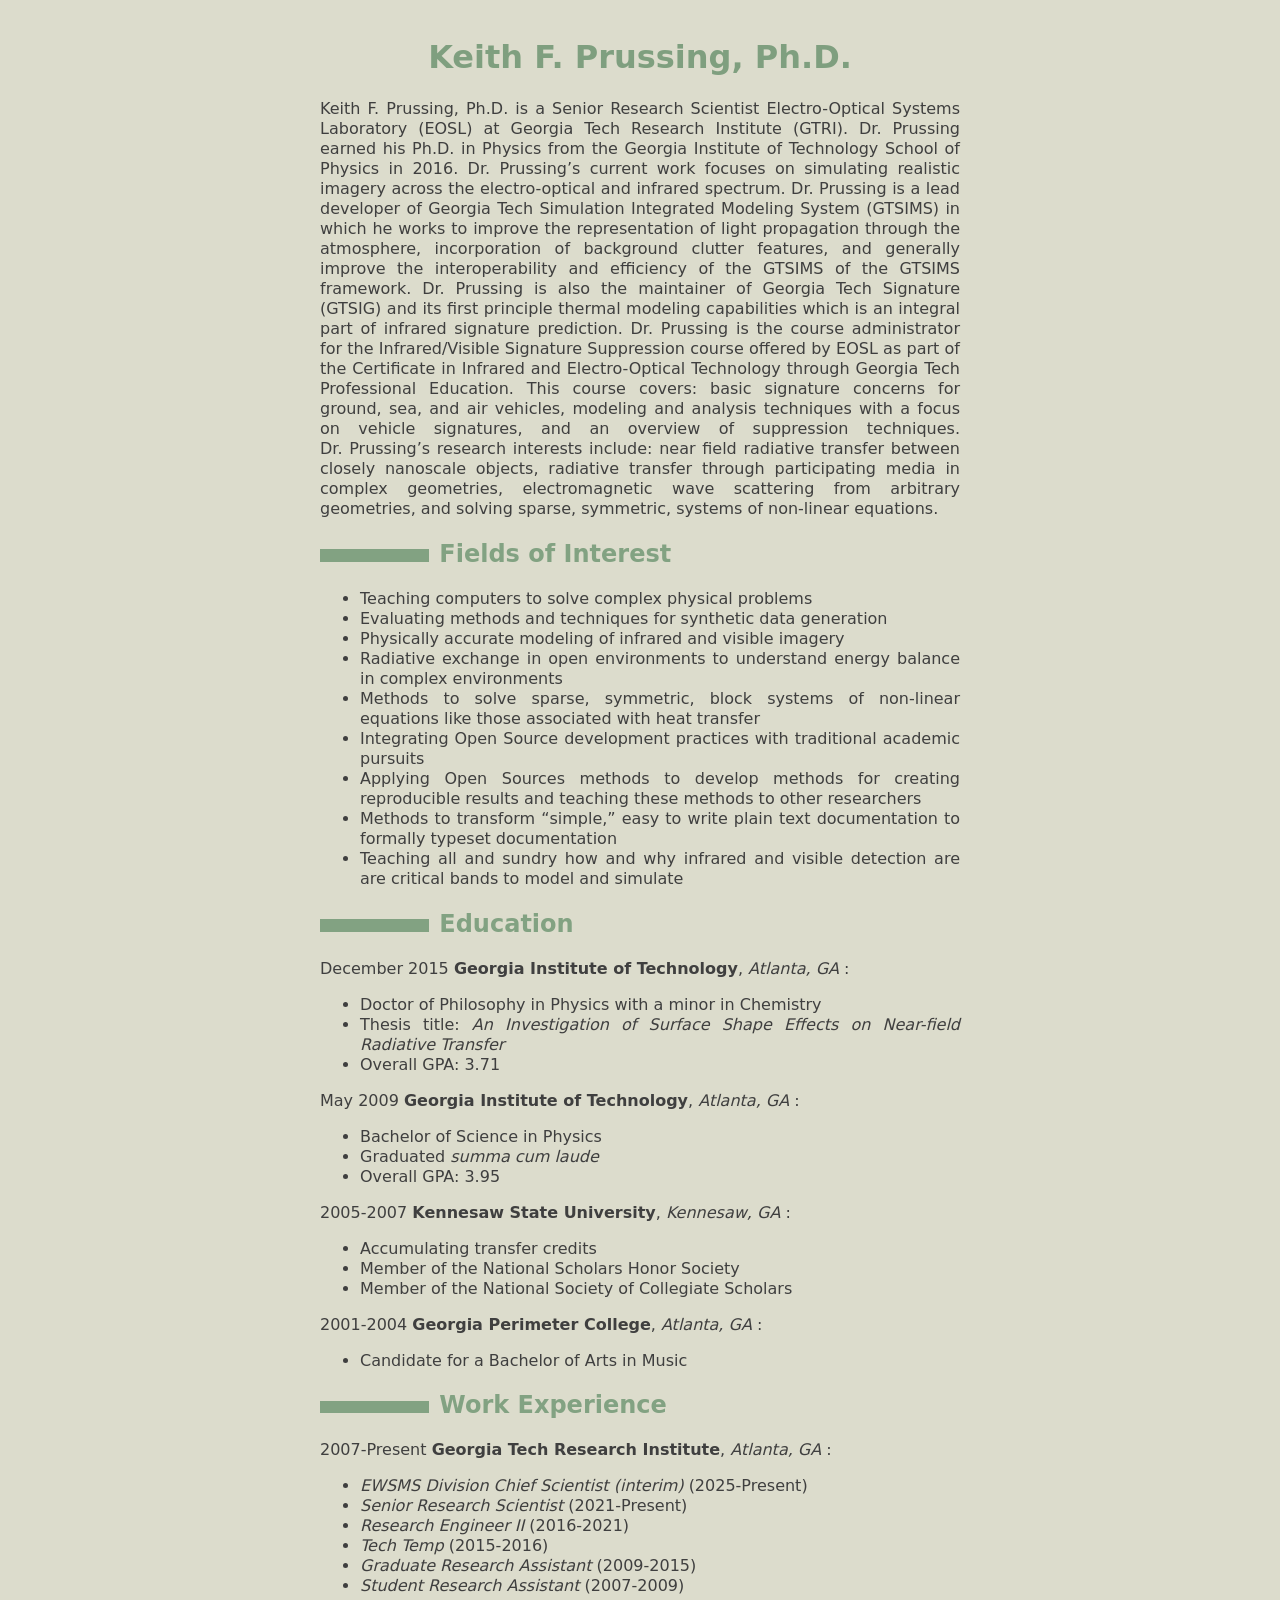
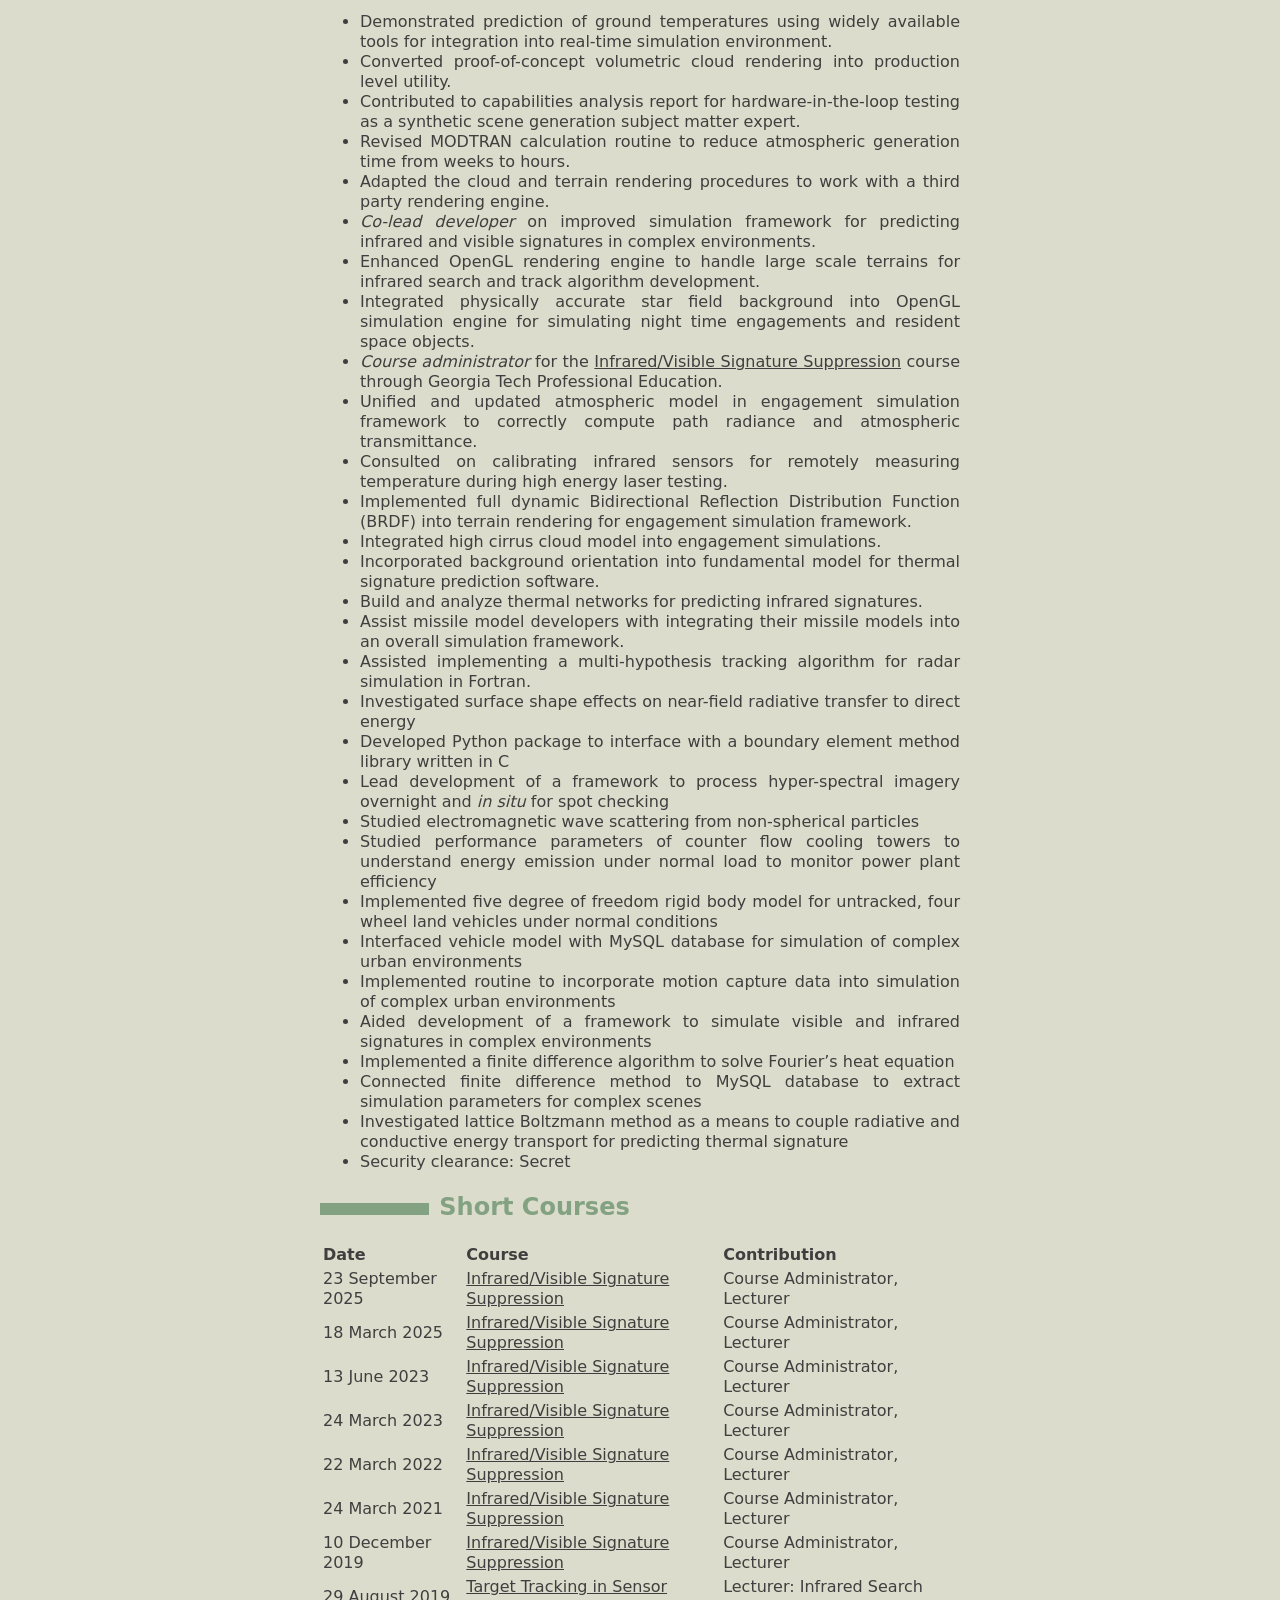
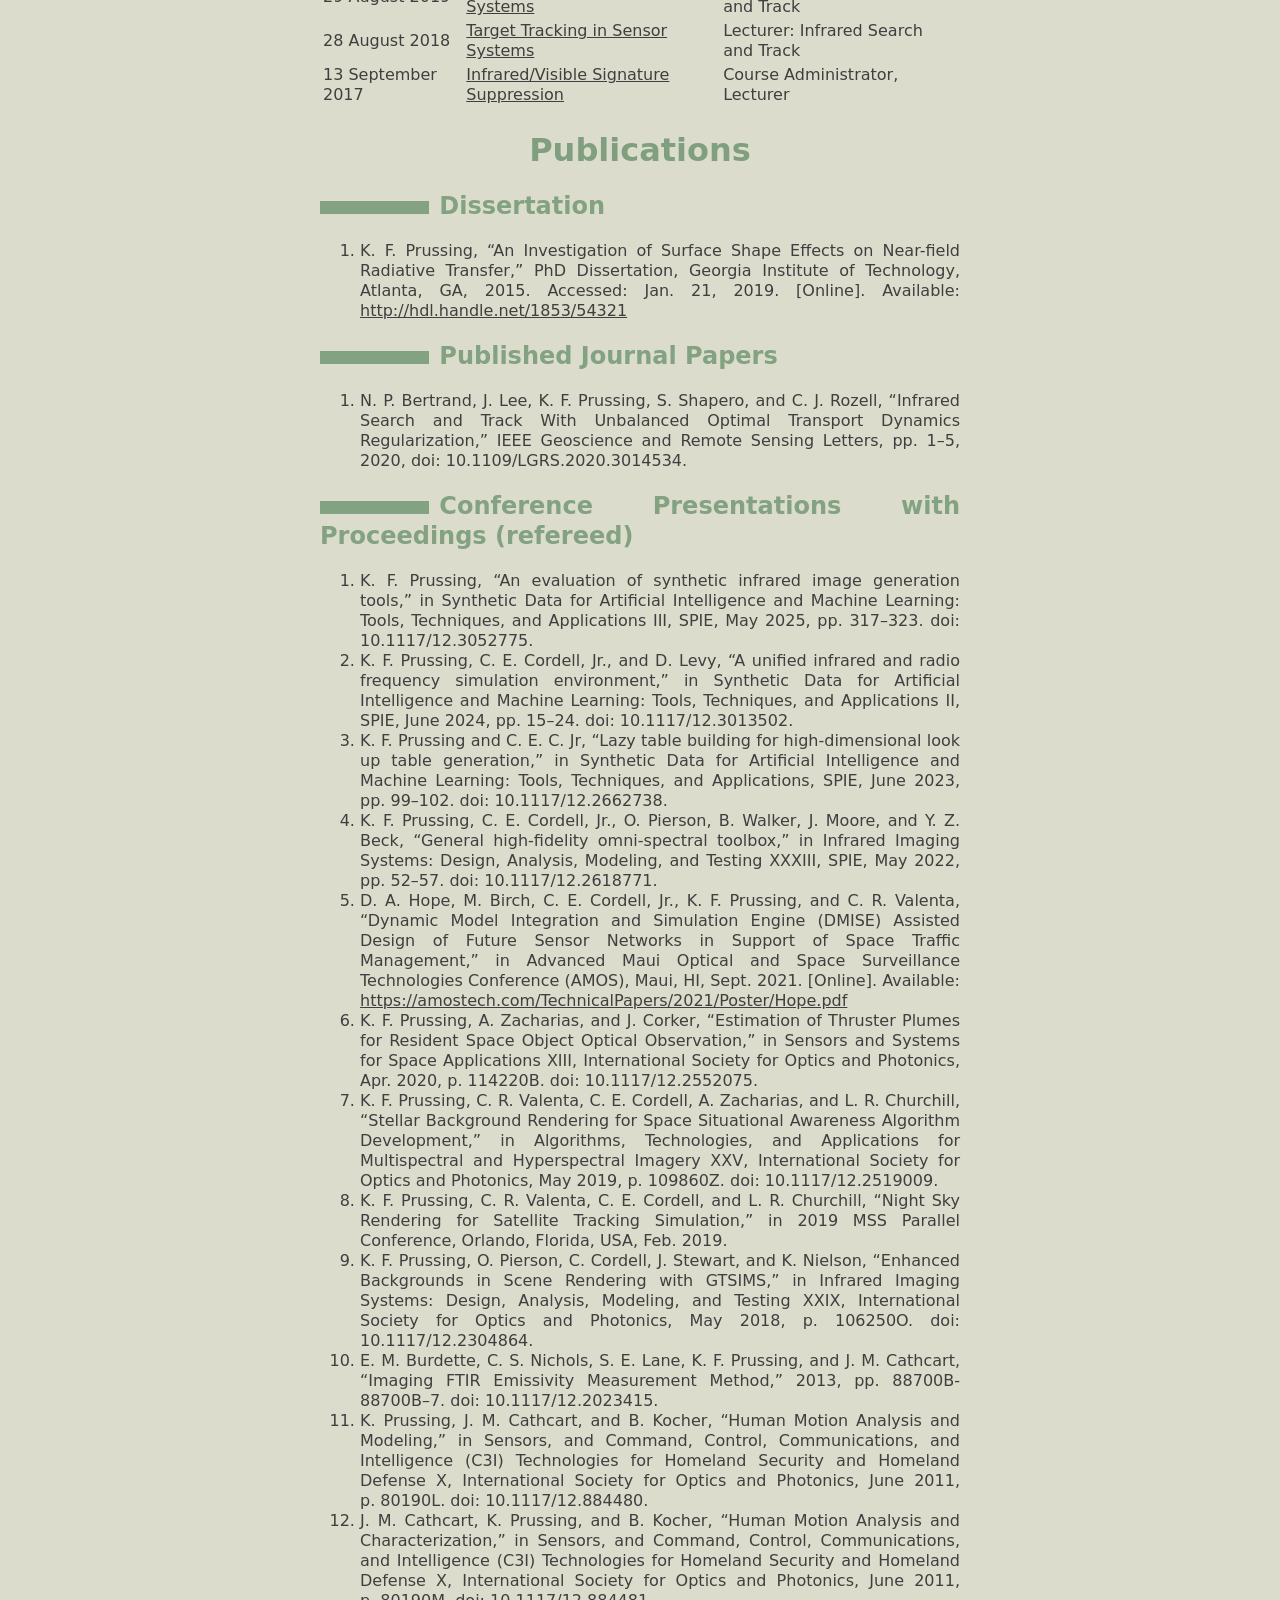
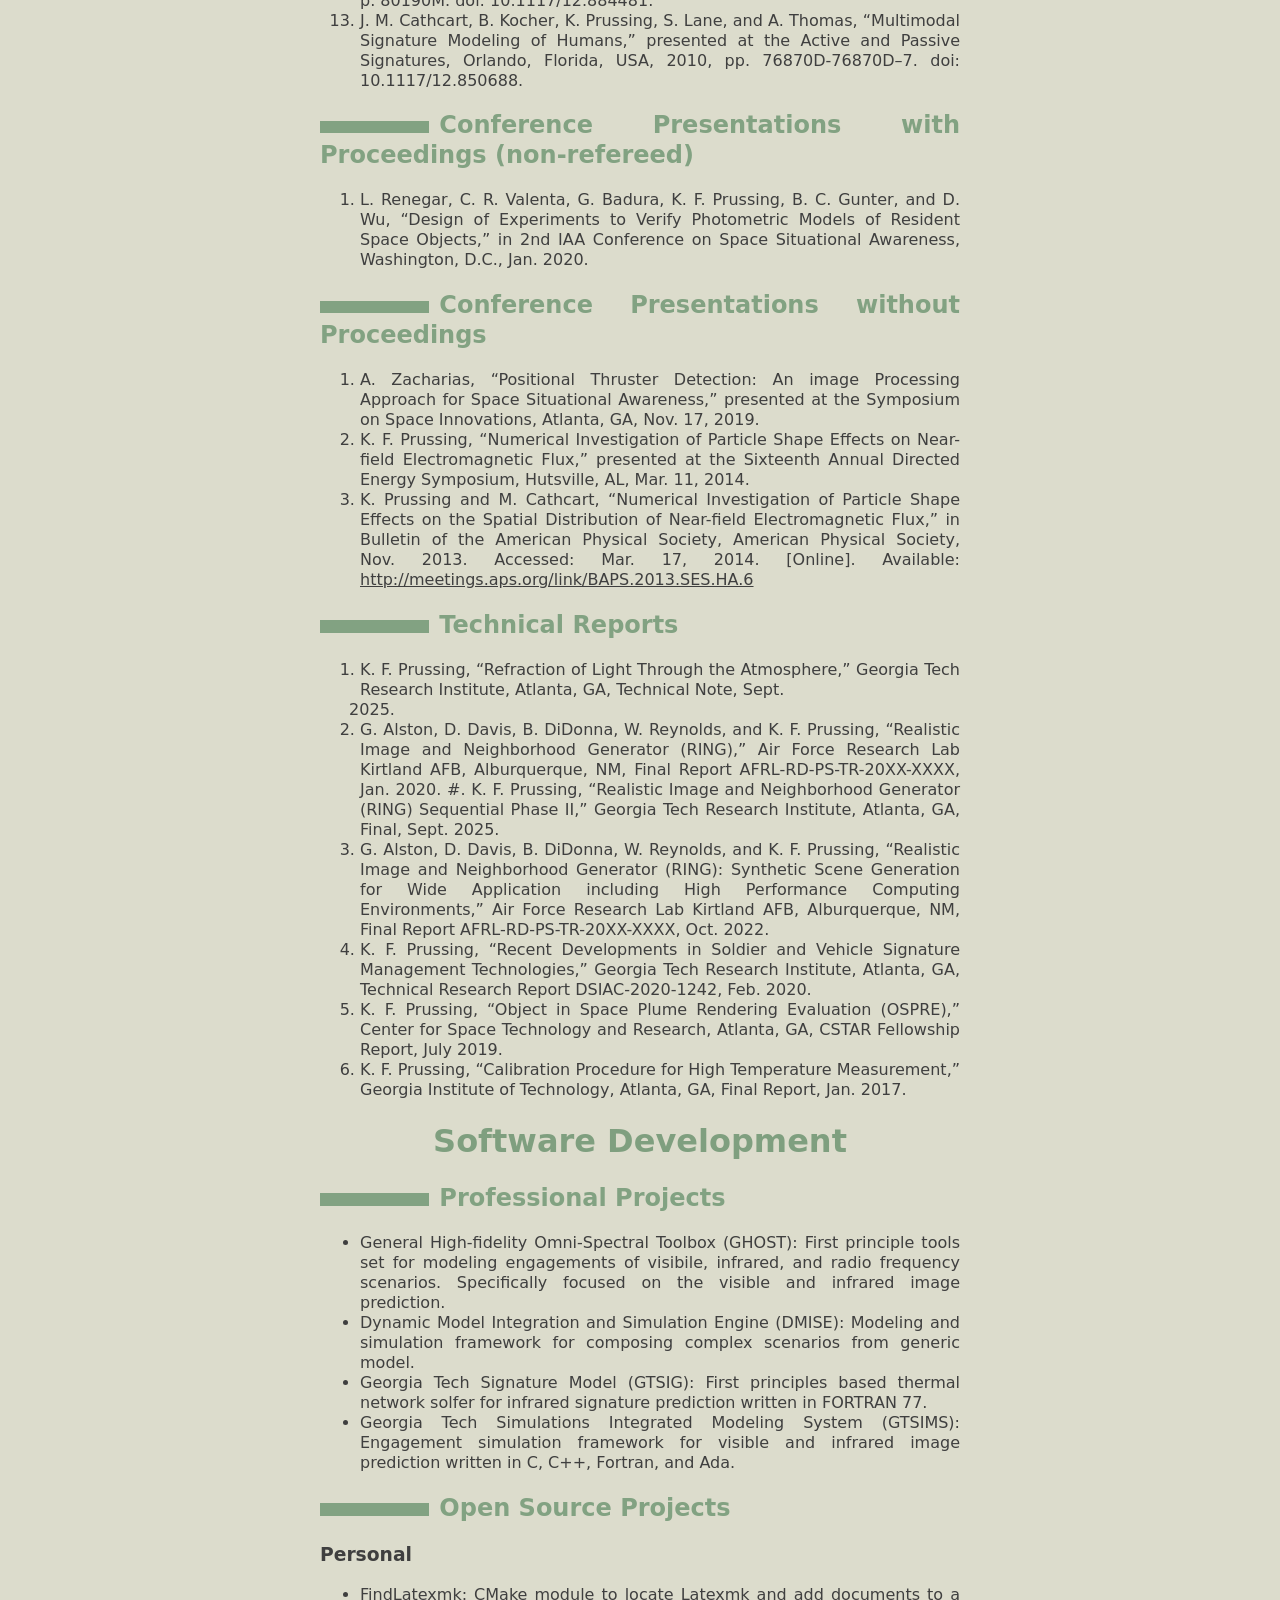
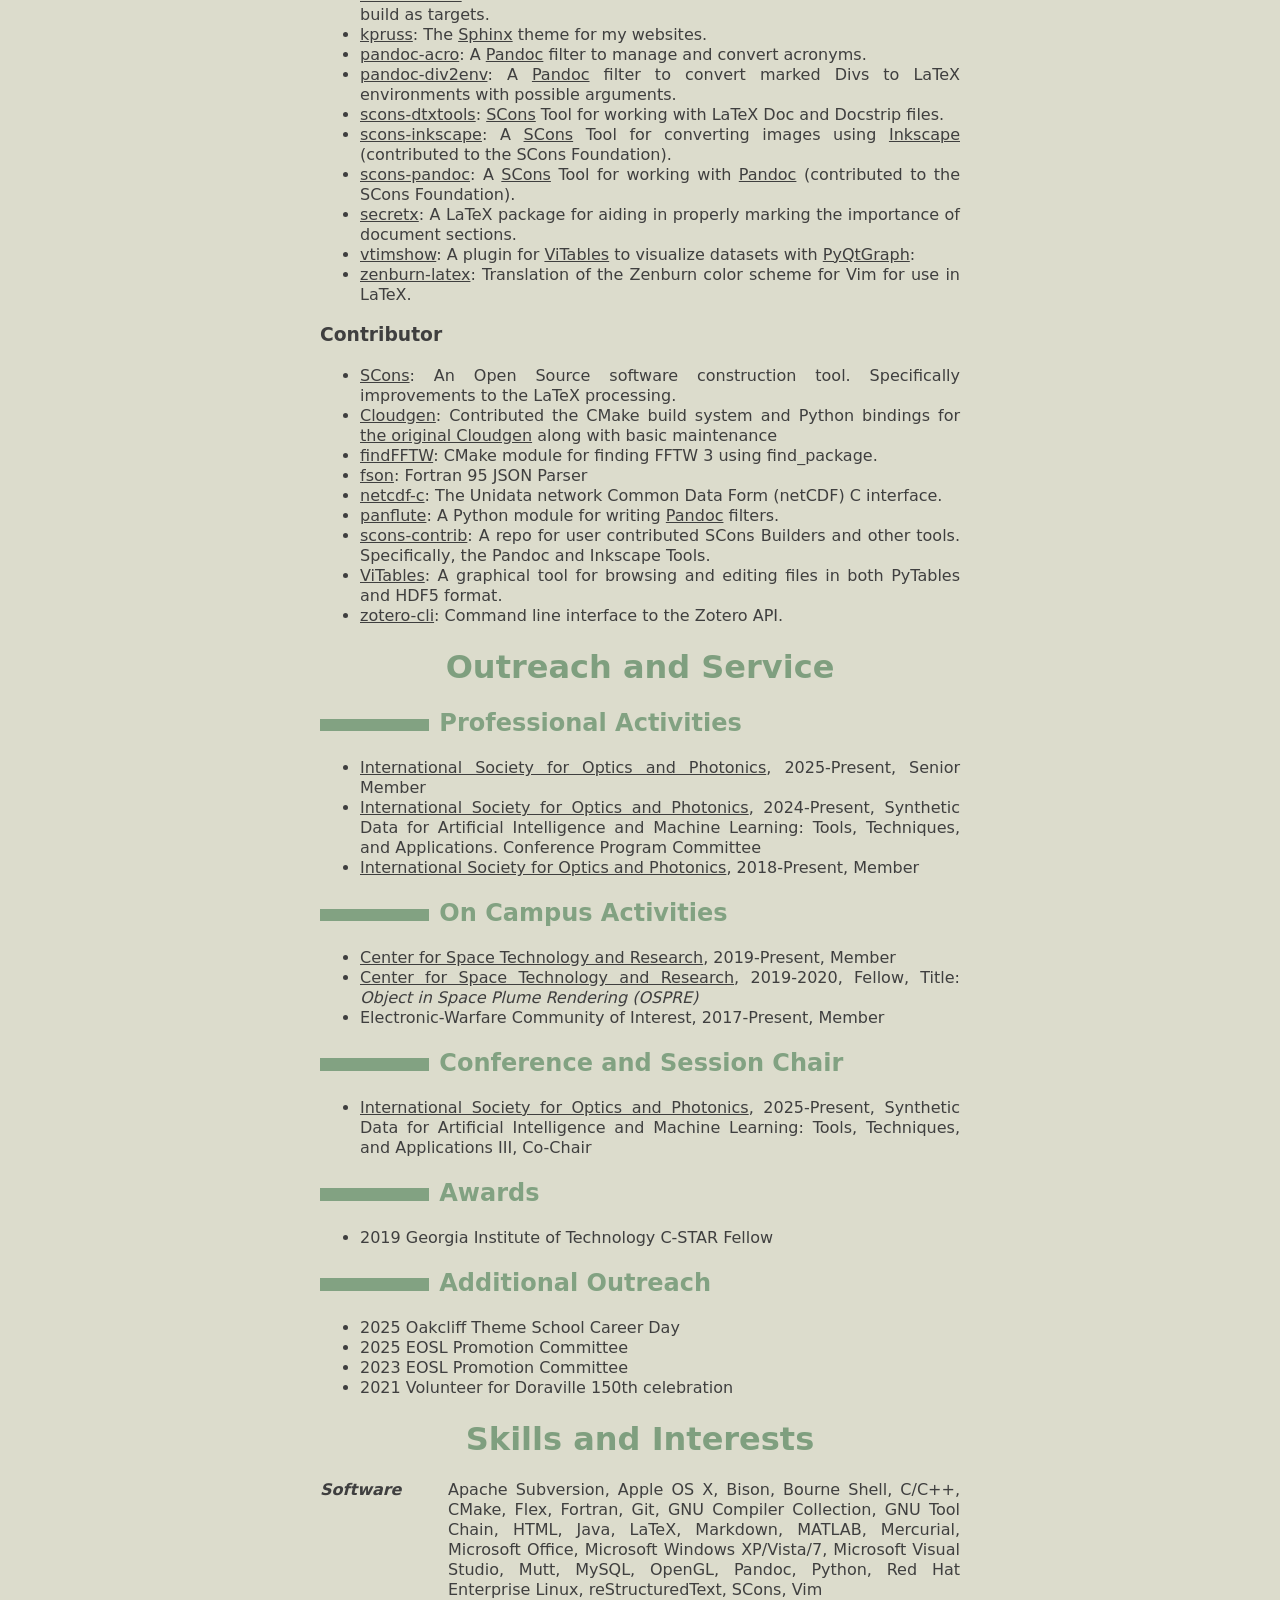
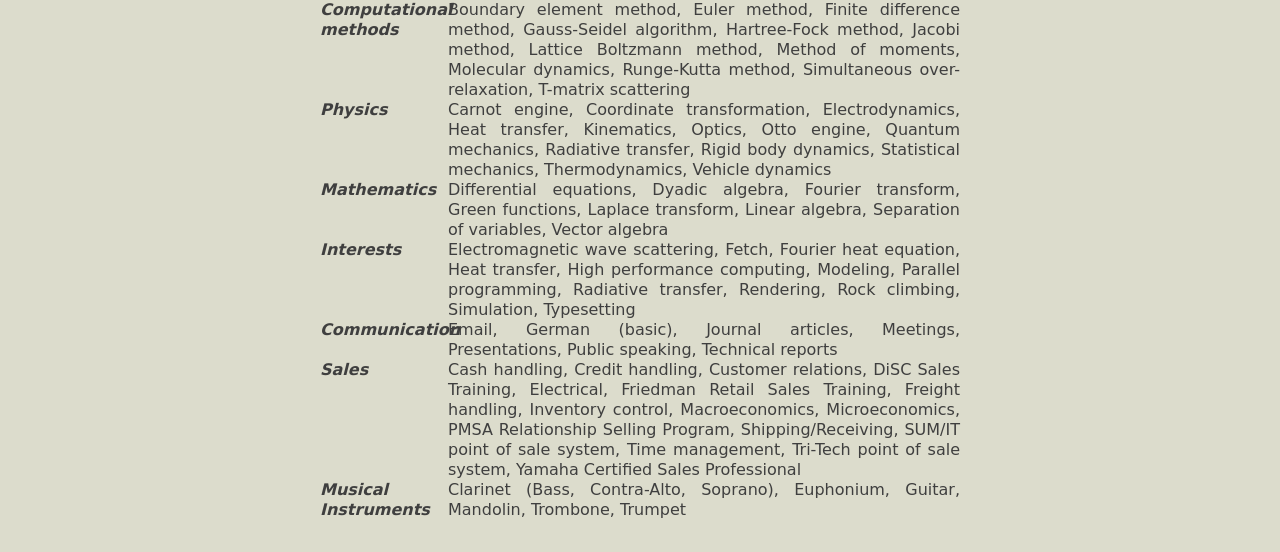
==== commit 0909e146: "Website update" ====
--- a/docs/index.html
+++ b/docs/index.html
@@ -22,7 +22,7 @@
 }
 .display.math{display: block; text-align: center; margin: 0.5rem auto;}
 </style>
-  <style type="text/css">body {font-family: "Source Sans Pro","DejaVu Sans","Helvetica Neue",Helvetica,Arial,sans-serif;color: var(--foreground);background: var(--background);text-align: justify;text-justify: inter-word;width: 40em;line-height: 1.25;margin: auto;padding: 1em 1em 1em 1em;}h1 {color: var(--forground);text-align: center;}h2 {color: var(--foreground);}h2:before {content: "";display: inline-block;margin-right: 0.75ex;width: 17%;height: 0.9ex;background-color: var(--foreground);}dt {float: left;clear: left;width: 18%;font-weight: bolder;font-style: oblique;}dd {margin-left: 20%;}a {text-decoration: underline;color: var(--foreground);}a:hover, a:active {color: var(--title);text-decoration: none;}hr {}div.contact {text-align: center;}div.summary {font-size: large;text-align: center;}span.position {font-style: oblique;}span.institute {font-weight: bolder;}span.location {font-style: oblique;}</style>
+  <style type="text/css">body {font-family: "Source Sans Pro","DejaVu Sans","Helvetica Neue",Helvetica,Arial,sans-serif;color: var(--foreground);background: var(--background);text-align: justify;text-justify: inter-word;width: 40em;line-height: 1.25;margin: auto;padding: 1em 1em 1em 1em;}h1 {color: var(--title);text-align: center;}h2 {color: var(--section-head);}h2:before {content: "";display: inline-block;margin-right: 0.75ex;width: 17%;height: 0.9ex;background-color: var(--section-head);}dt {float: left;clear: left;width: 18%;font-weight: bolder;font-style: oblique;}dd {margin-left: 20%;}a {text-decoration: underline;color: var(--foreground);}a:hover, a:active {color: var(--title);text-decoration: none;}hr {}div.contact {text-align: center;}div.summary {font-size: large;text-align: center;}span.position {font-style: oblique;}span.institute {font-weight: bolder;}span.location {font-style: oblique;}</style>
   <style type="text/css">:root {--background: #dcdccc; --foreground: #3f3f3f; --title: #7f9f7f; --delimiter: #8f8f8f; --section-head: #82a282; }</style>
   
   
@@ -128,7 +128,7 @@
 <ul>
 <li>Candidate for a Bachelor of Arts in Music</li>
 </ul>
-<h2 id="work-experience">Work experience</h2>
+<h2 id="work-experience">Work Experience</h2>
 <p><span class="date">2007-Present</span> <span class="institute">Georgia Tech Research Institute</span>, <span class="location">Atlanta, GA</span> :</p>
 <ul>
 <li><span class="position">EWSMS Division Chief Scientist
@@ -160,7 +160,7 @@
 <li>Integrated physically accurate star field background into OpenGL
 simulation engine for simulating night time engagements and resident
 space objects.</li>
-<li><span class="position">Course administrator</span> for the <a href="https://pe.gatech.edu/courses/infraredvisible-signature-suppression">Infrared/isible
+<li><span class="position">Course administrator</span> for the <a href="https://pe.gatech.edu/courses/infraredvisible-signature-suppression">Infrared/Visible
 Signature Suppression</a> course through Georgia Tech Professional
 Education.</li>
 <li>Unified and updated atmospheric model in engagement simulation
@@ -212,68 +212,68 @@
 <thead>
 <tr>
 <th style="text-align: left;">Date</th>
-<th style="text-align: center;">Course</th>
+<th style="text-align: left;">Course</th>
 <th style="text-align: left;">Contribution</th>
 </tr>
 </thead>
 <tbody>
 <tr>
 <td style="text-align: left;">23 September 2025</td>
-<td style="text-align: center;"><a href="https://pe.gatech.edu/courses/infraredvisible-signature-suppression">Infrared/Visible
+<td style="text-align: left;"><a href="https://pe.gatech.edu/courses/infraredvisible-signature-suppression">Infrared/Visible
 Signature Suppression</a></td>
 <td style="text-align: left;">Course Administrator, Lecturer</td>
 </tr>
 <tr>
 <td style="text-align: left;">18 March 2025</td>
-<td style="text-align: center;"><a href="https://pe.gatech.edu/courses/infraredvisible-signature-suppression">Infrared/Visible
+<td style="text-align: left;"><a href="https://pe.gatech.edu/courses/infraredvisible-signature-suppression">Infrared/Visible
 Signature Suppression</a></td>
 <td style="text-align: left;">Course Administrator, Lecturer</td>
 </tr>
 <tr>
 <td style="text-align: left;">13 June 2023</td>
-<td style="text-align: center;"><a href="https://pe.gatech.edu/courses/infraredvisible-signature-suppression">Infrared/Visible
+<td style="text-align: left;"><a href="https://pe.gatech.edu/courses/infraredvisible-signature-suppression">Infrared/Visible
 Signature Suppression</a></td>
 <td style="text-align: left;">Course Administrator, Lecturer</td>
 </tr>
 <tr>
 <td style="text-align: left;">24 March 2023</td>
-<td style="text-align: center;"><a href="https://pe.gatech.edu/courses/infraredvisible-signature-suppression">Infrared/Visible
+<td style="text-align: left;"><a href="https://pe.gatech.edu/courses/infraredvisible-signature-suppression">Infrared/Visible
 Signature Suppression</a></td>
 <td style="text-align: left;">Course Administrator, Lecturer</td>
 </tr>
 <tr>
 <td style="text-align: left;">22 March 2022</td>
-<td style="text-align: center;"><a href="https://pe.gatech.edu/courses/infraredvisible-signature-suppression">Infrared/Visible
+<td style="text-align: left;"><a href="https://pe.gatech.edu/courses/infraredvisible-signature-suppression">Infrared/Visible
 Signature Suppression</a></td>
 <td style="text-align: left;">Course Administrator, Lecturer</td>
 </tr>
 <tr>
 <td style="text-align: left;">24 March 2021</td>
-<td style="text-align: center;"><a href="https://pe.gatech.edu/courses/infraredvisible-signature-suppression">Infrared/Visible
+<td style="text-align: left;"><a href="https://pe.gatech.edu/courses/infraredvisible-signature-suppression">Infrared/Visible
 Signature Suppression</a></td>
 <td style="text-align: left;">Course Administrator, Lecturer</td>
 </tr>
 <tr>
 <td style="text-align: left;">10 December 2019</td>
-<td style="text-align: center;"><a href="https://pe.gatech.edu/courses/infraredvisible-signature-suppression">Infrared/Visible
+<td style="text-align: left;"><a href="https://pe.gatech.edu/courses/infraredvisible-signature-suppression">Infrared/Visible
 Signature Suppression</a></td>
 <td style="text-align: left;">Course Administrator, Lecturer</td>
 </tr>
 <tr>
 <td style="text-align: left;">29 August 2019</td>
-<td style="text-align: center;"><a href="https://pe.gatech.edu/courses/target-tracking-sensor-systems">Target
+<td style="text-align: left;"><a href="https://pe.gatech.edu/courses/target-tracking-sensor-systems">Target
 Tracking in Sensor Systems</a></td>
 <td style="text-align: left;">Lecturer: Infrared Search and Track</td>
 </tr>
 <tr>
 <td style="text-align: left;">28 August 2018</td>
-<td style="text-align: center;"><a href="https://pe.gatech.edu/courses/target-tracking-sensor-systems">Target
+<td style="text-align: left;"><a href="https://pe.gatech.edu/courses/target-tracking-sensor-systems">Target
 Tracking in Sensor Systems</a></td>
 <td style="text-align: left;">Lecturer: Infrared Search and Track</td>
 </tr>
 <tr>
 <td style="text-align: left;">13 September 2017</td>
-<td style="text-align: center;"><a href="https://pe.gatech.edu/courses/infraredvisible-signature-suppression">Infrared/Visible
+<td style="text-align: left;"><a href="https://pe.gatech.edu/courses/infraredvisible-signature-suppression">Infrared/Visible
 Signature Suppression</a></td>
 <td style="text-align: left;">Course Administrator, Lecturer</td>
 </tr>
@@ -406,8 +406,8 @@
 Measurement,” Georgia Institute of Technology, Atlanta, GA, Final
 Report, Jan. 2017.</li>
 </ol>
-<h1 id="software-development">Software development</h1>
-<h2 id="professional-projects">Professional projects</h2>
+<h1 id="software-development">Software Development</h1>
+<h2 id="professional-projects">Professional Projects</h2>
 <ul>
 <li>General High-fidelity Omni-Spectral Toolbox (GHOST): First principle
 tools set for modeling engagements of visibile, infrared, and radio
@@ -423,8 +423,8 @@
 Engagement simulation framework for visible and infrared image
 prediction written in C, C++, Fortran, and Ada.</li>
 </ul>
-<h2 id="open-source-projects">Open source projects</h2>
-<h3 id="personal-projects">Personal projects</h3>
+<h2 id="open-source-projects">Open Source Projects</h2>
+<h3 id="personal">Personal</h3>
 <ul>
 <li><a href="https://github.com/kprussing/FindLatexmk">FindLatexmk</a>:
 CMake module to locate Latexmk and add documents to a build as
@@ -455,7 +455,7 @@
 <li><a href="https://github.com/kprussing/zenburn-latex">zenburn-latex</a>:
 Translation of the Zenburn color scheme for Vim for use in LaTeX.</li>
 </ul>
-<h2 id="contributor">Contributor</h2>
+<h3 id="contributor">Contributor</h3>
 <ul>
 <li><a href="https://scons.org">SCons</a>: An Open Source software
 construction tool. Specifically improvements to the LaTeX
@@ -521,7 +521,7 @@
 <li>2023 EOSL Promotion Committee</li>
 <li>2021 Volunteer for Doraville 150th celebration</li>
 </ul>
-<h1 id="skills-and-interests">Skills and interests</h1>
+<h1 id="skills-and-interests">Skills and Interests</h1>
 <!-- Obligatory list of skills to get a hit on a search -->
 <dl>
 <dt>Software</dt>
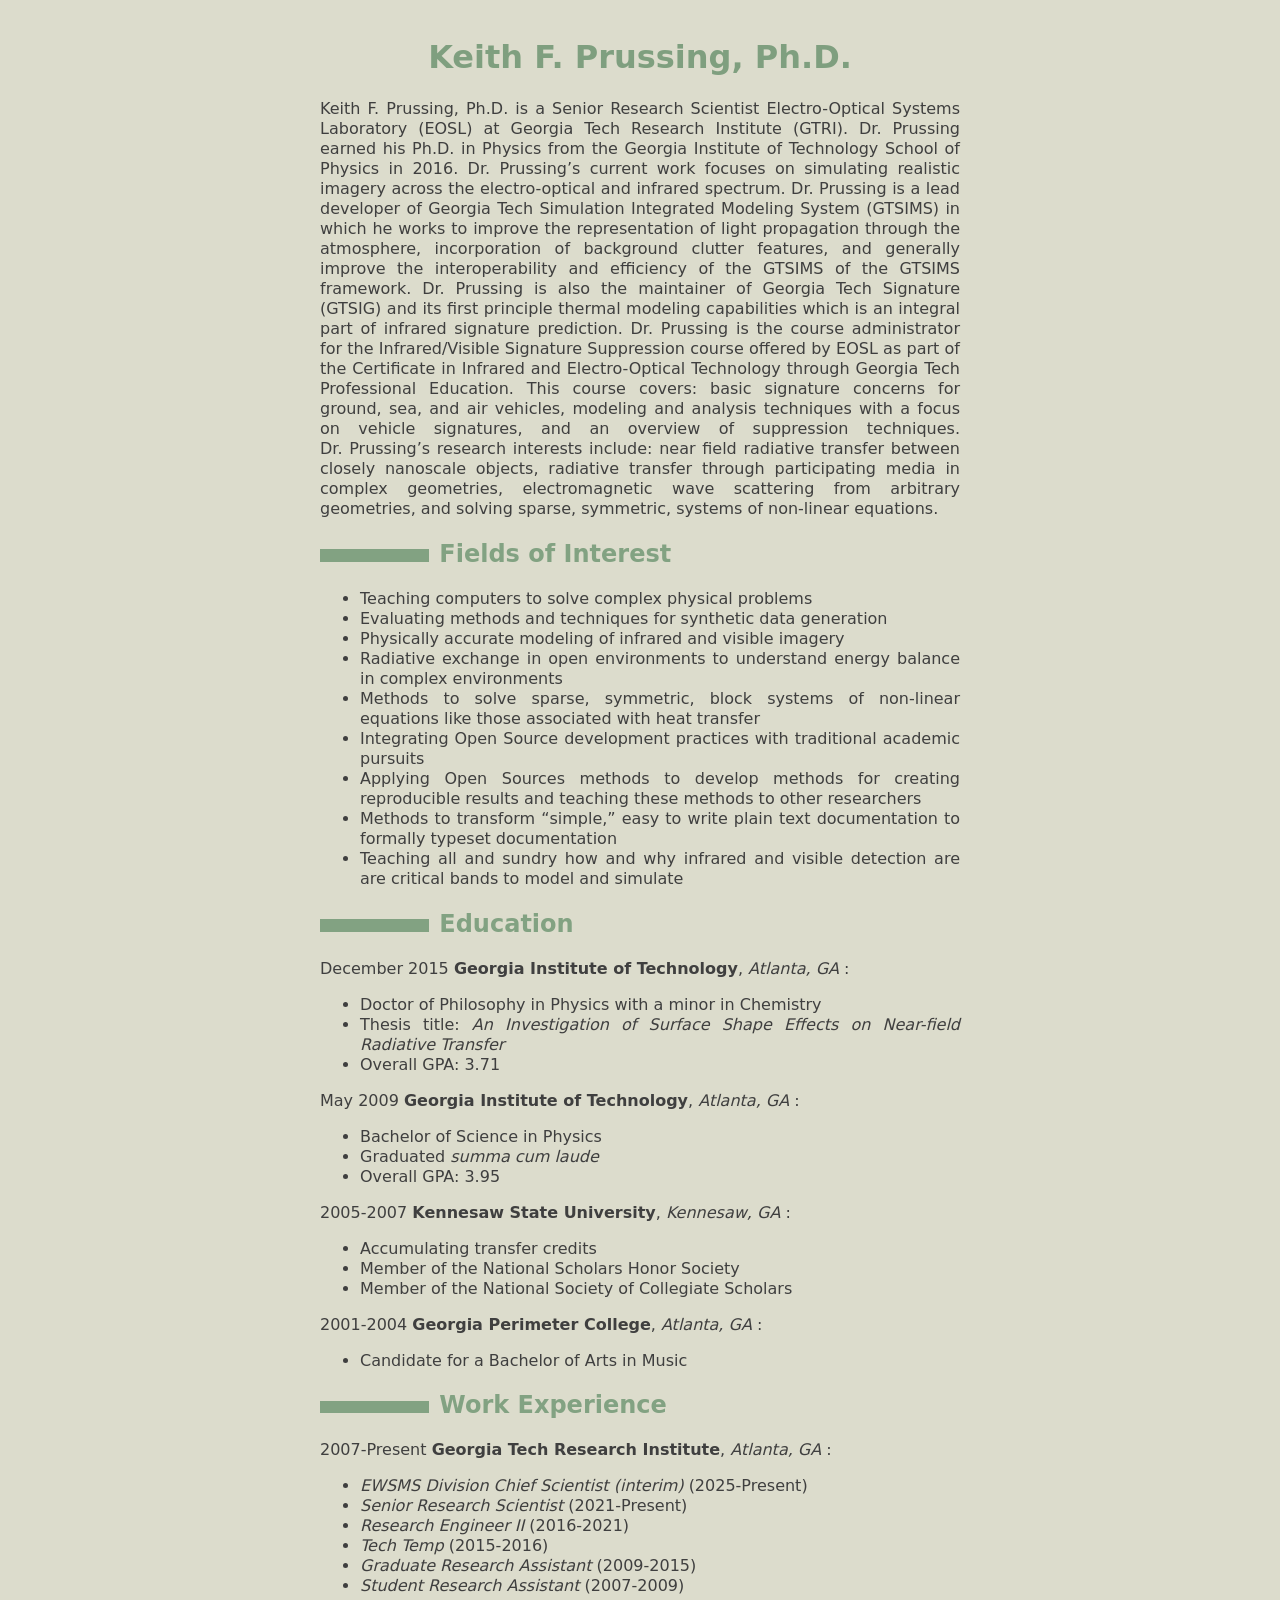
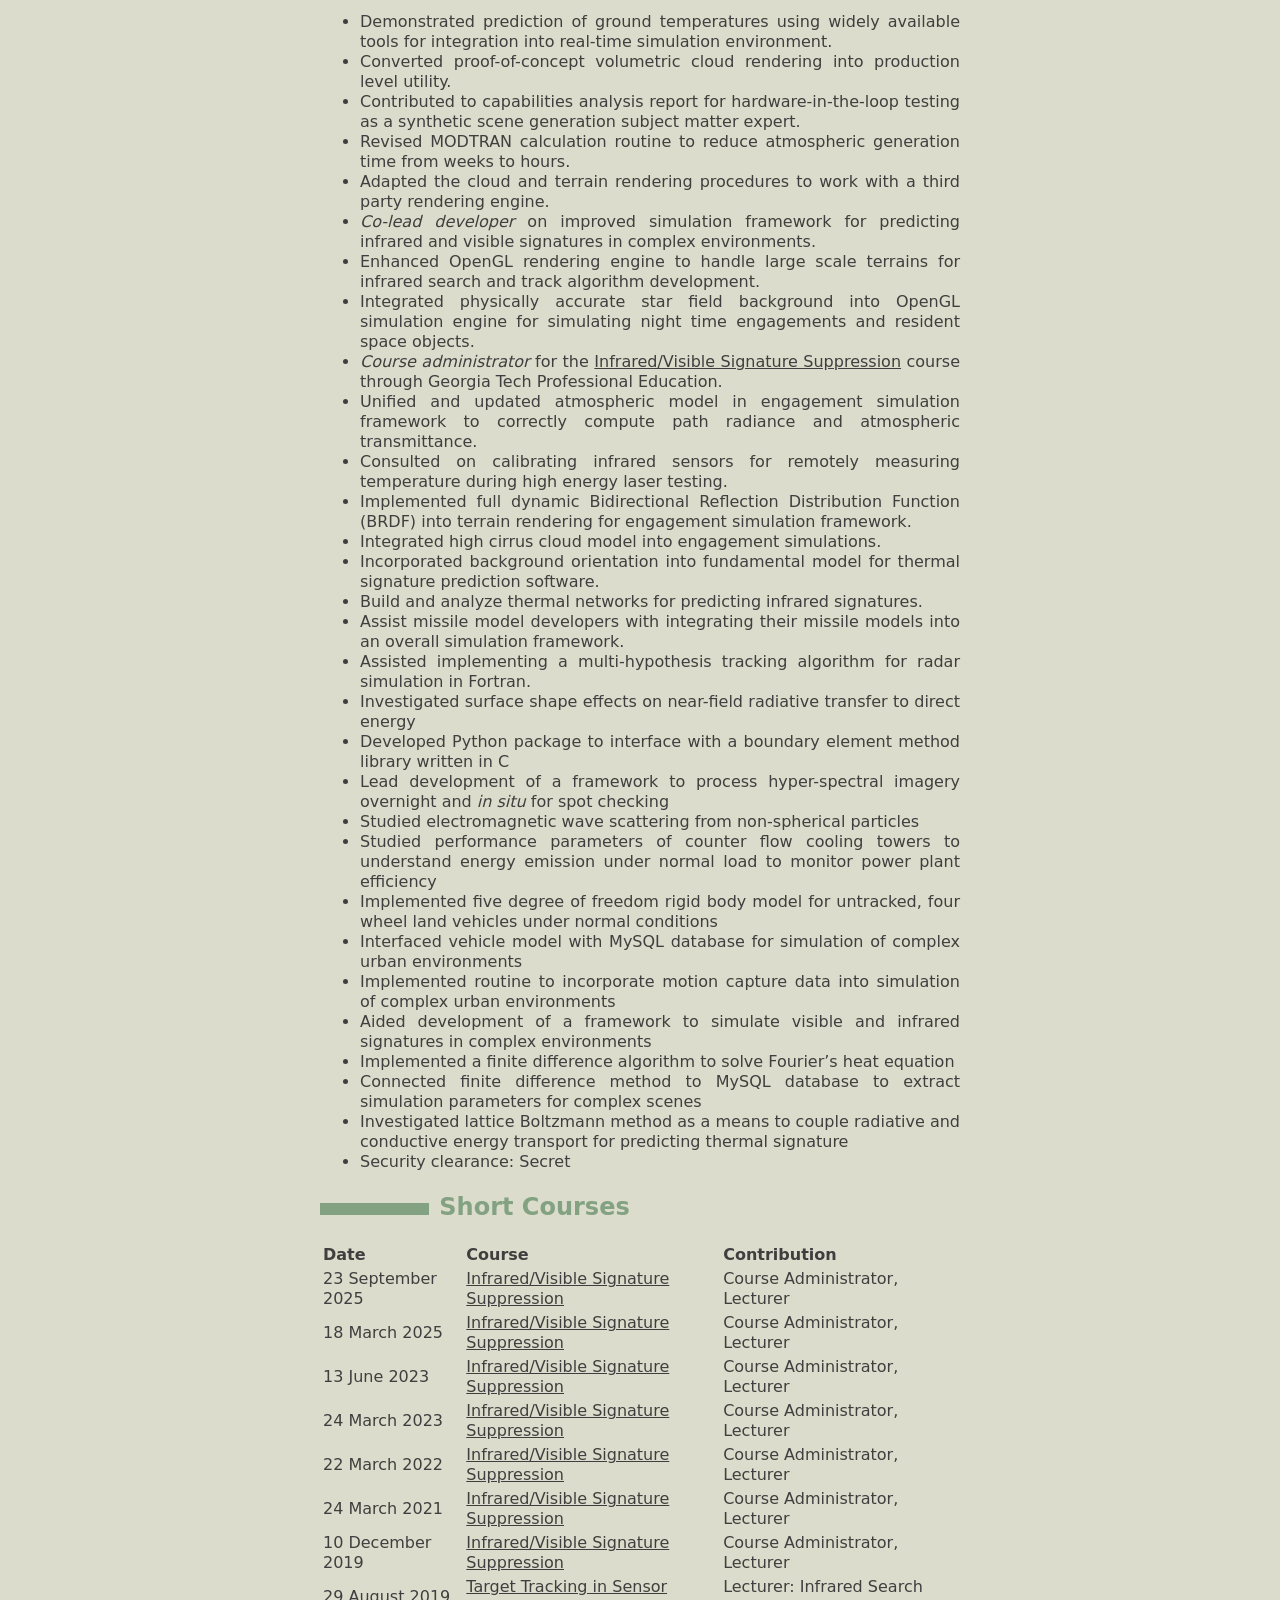
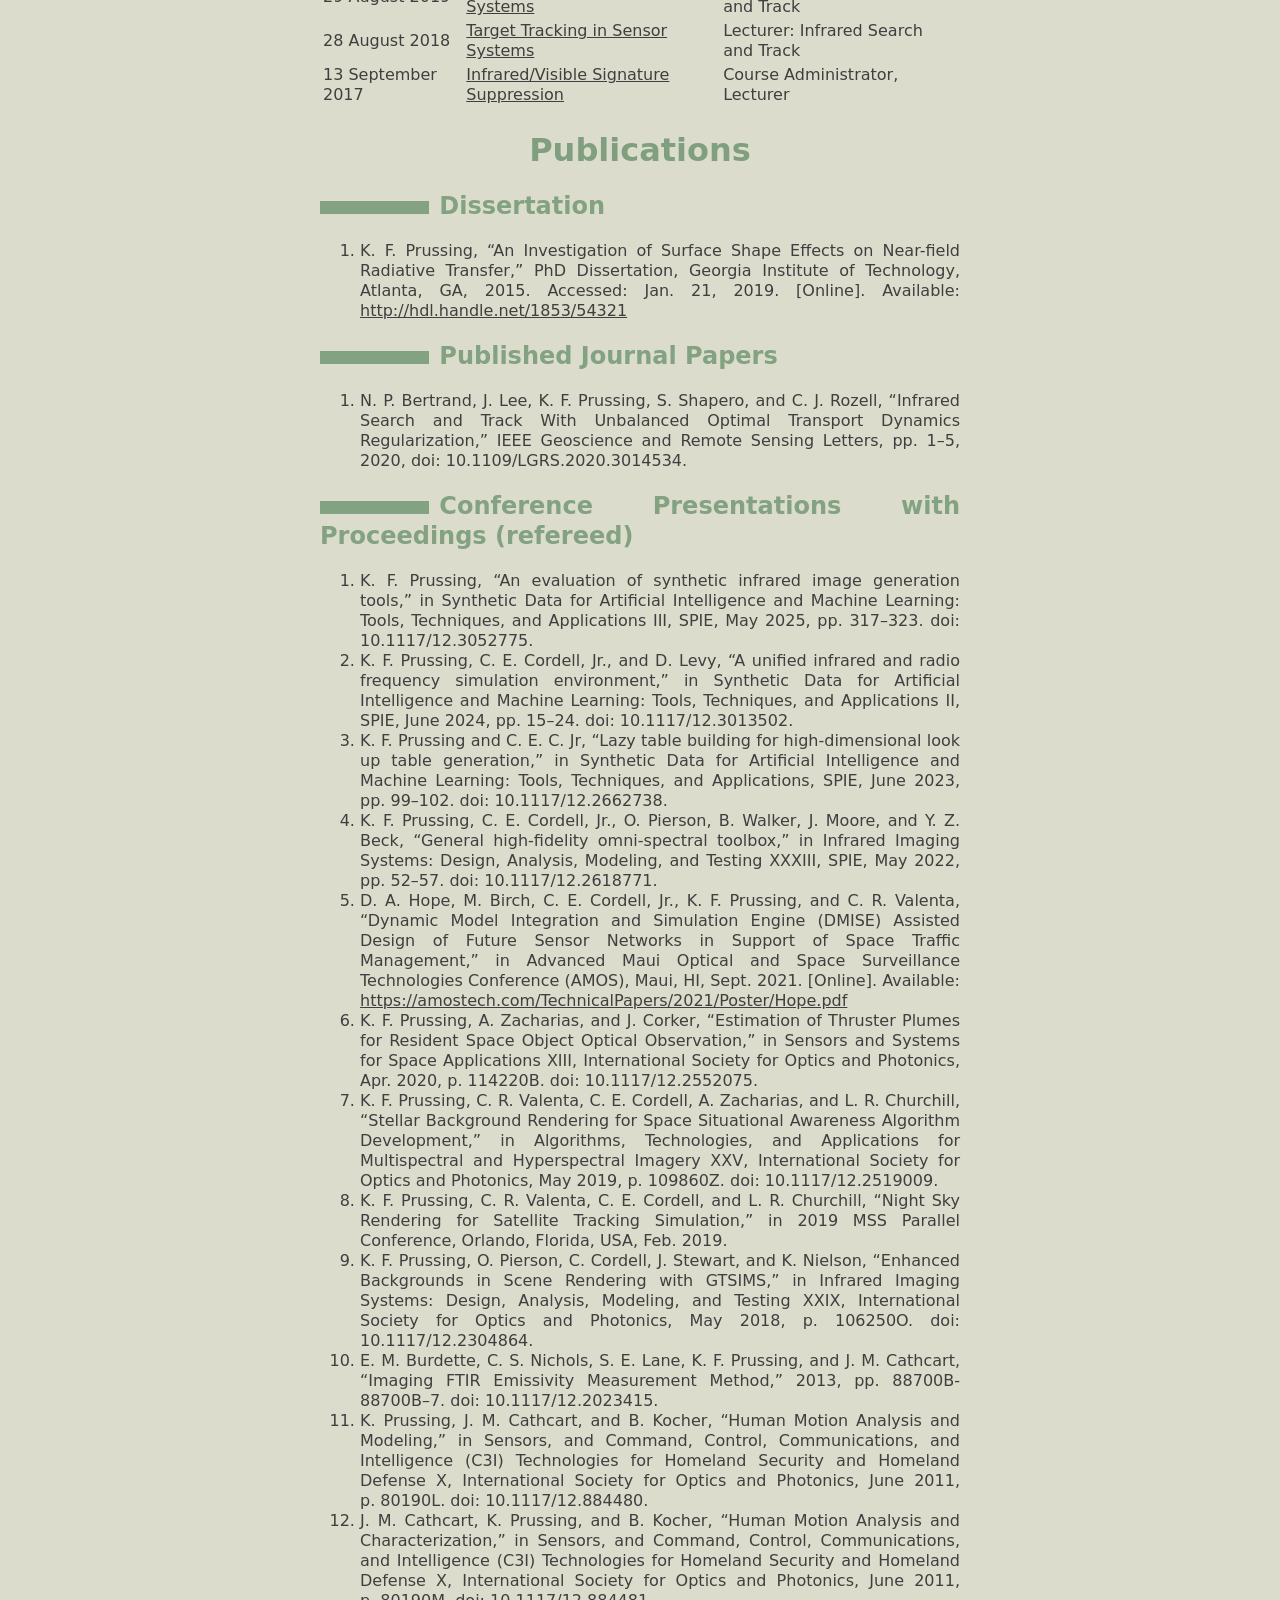
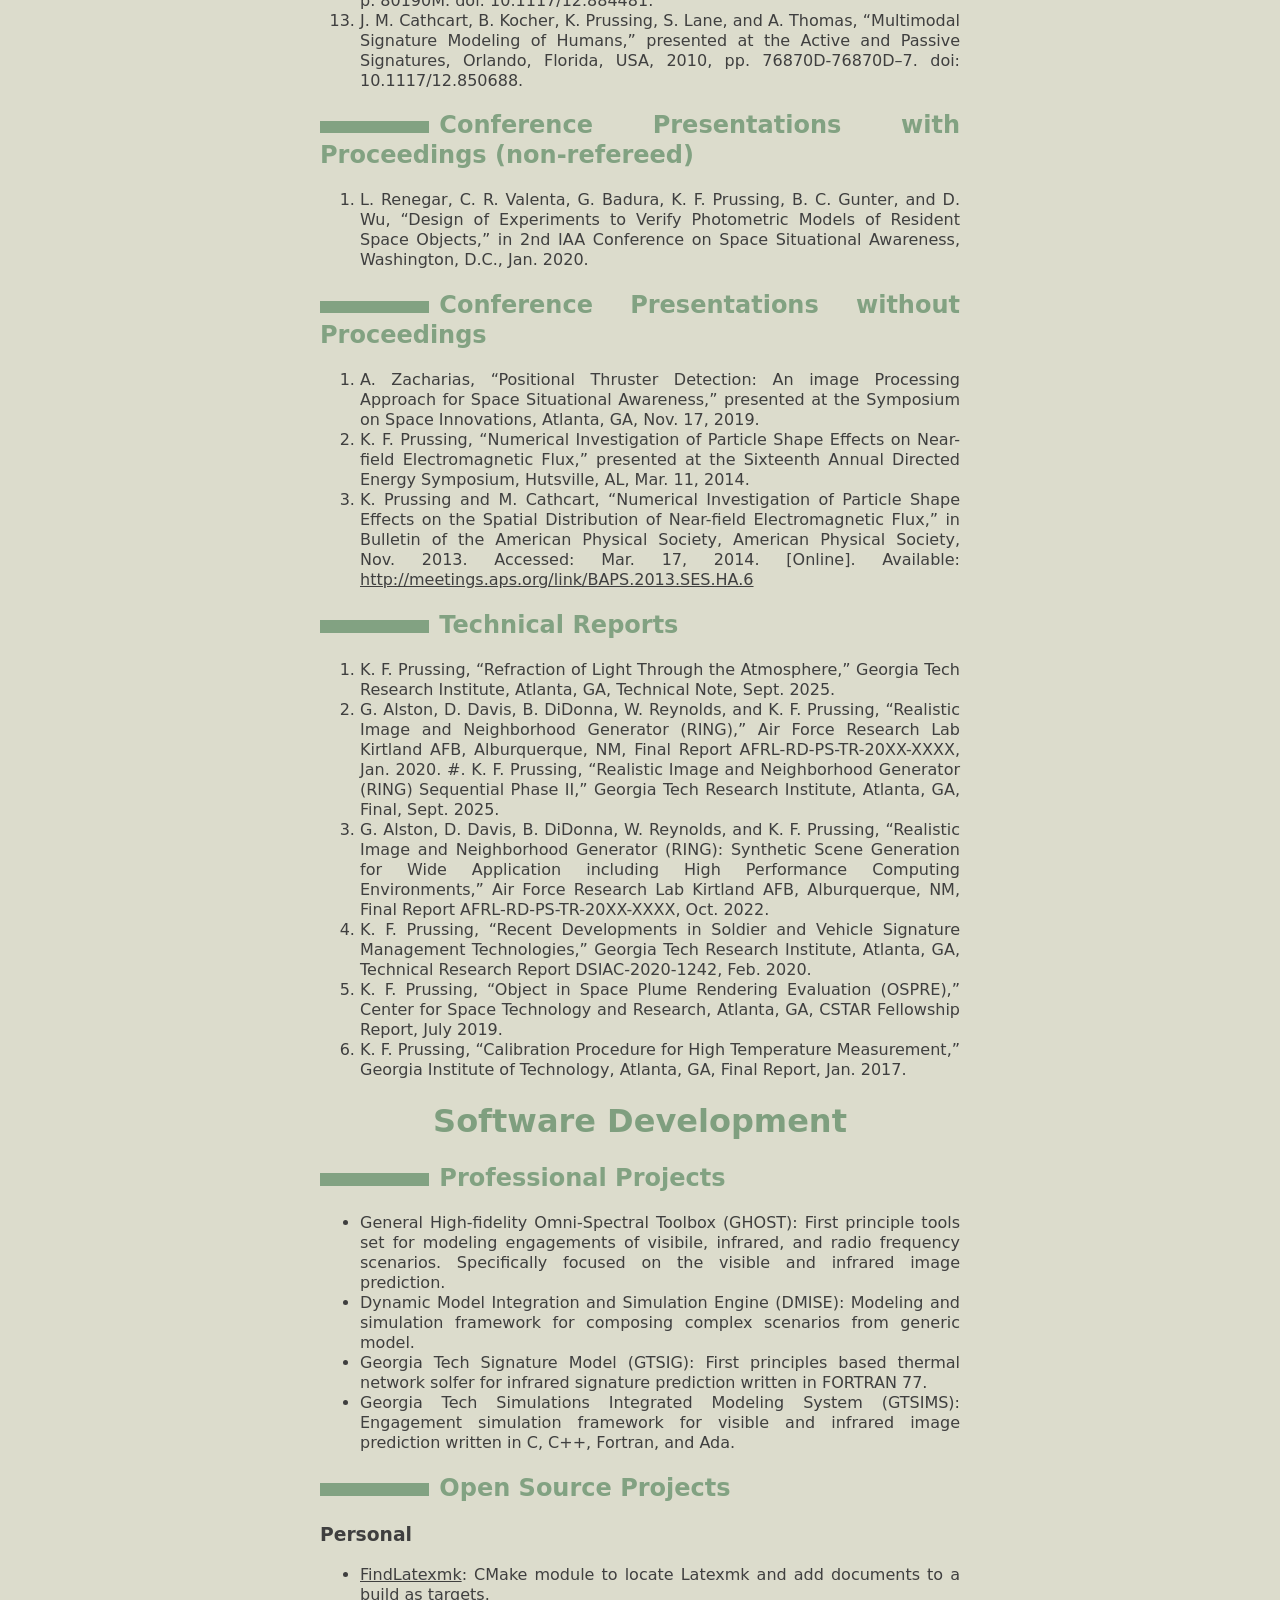
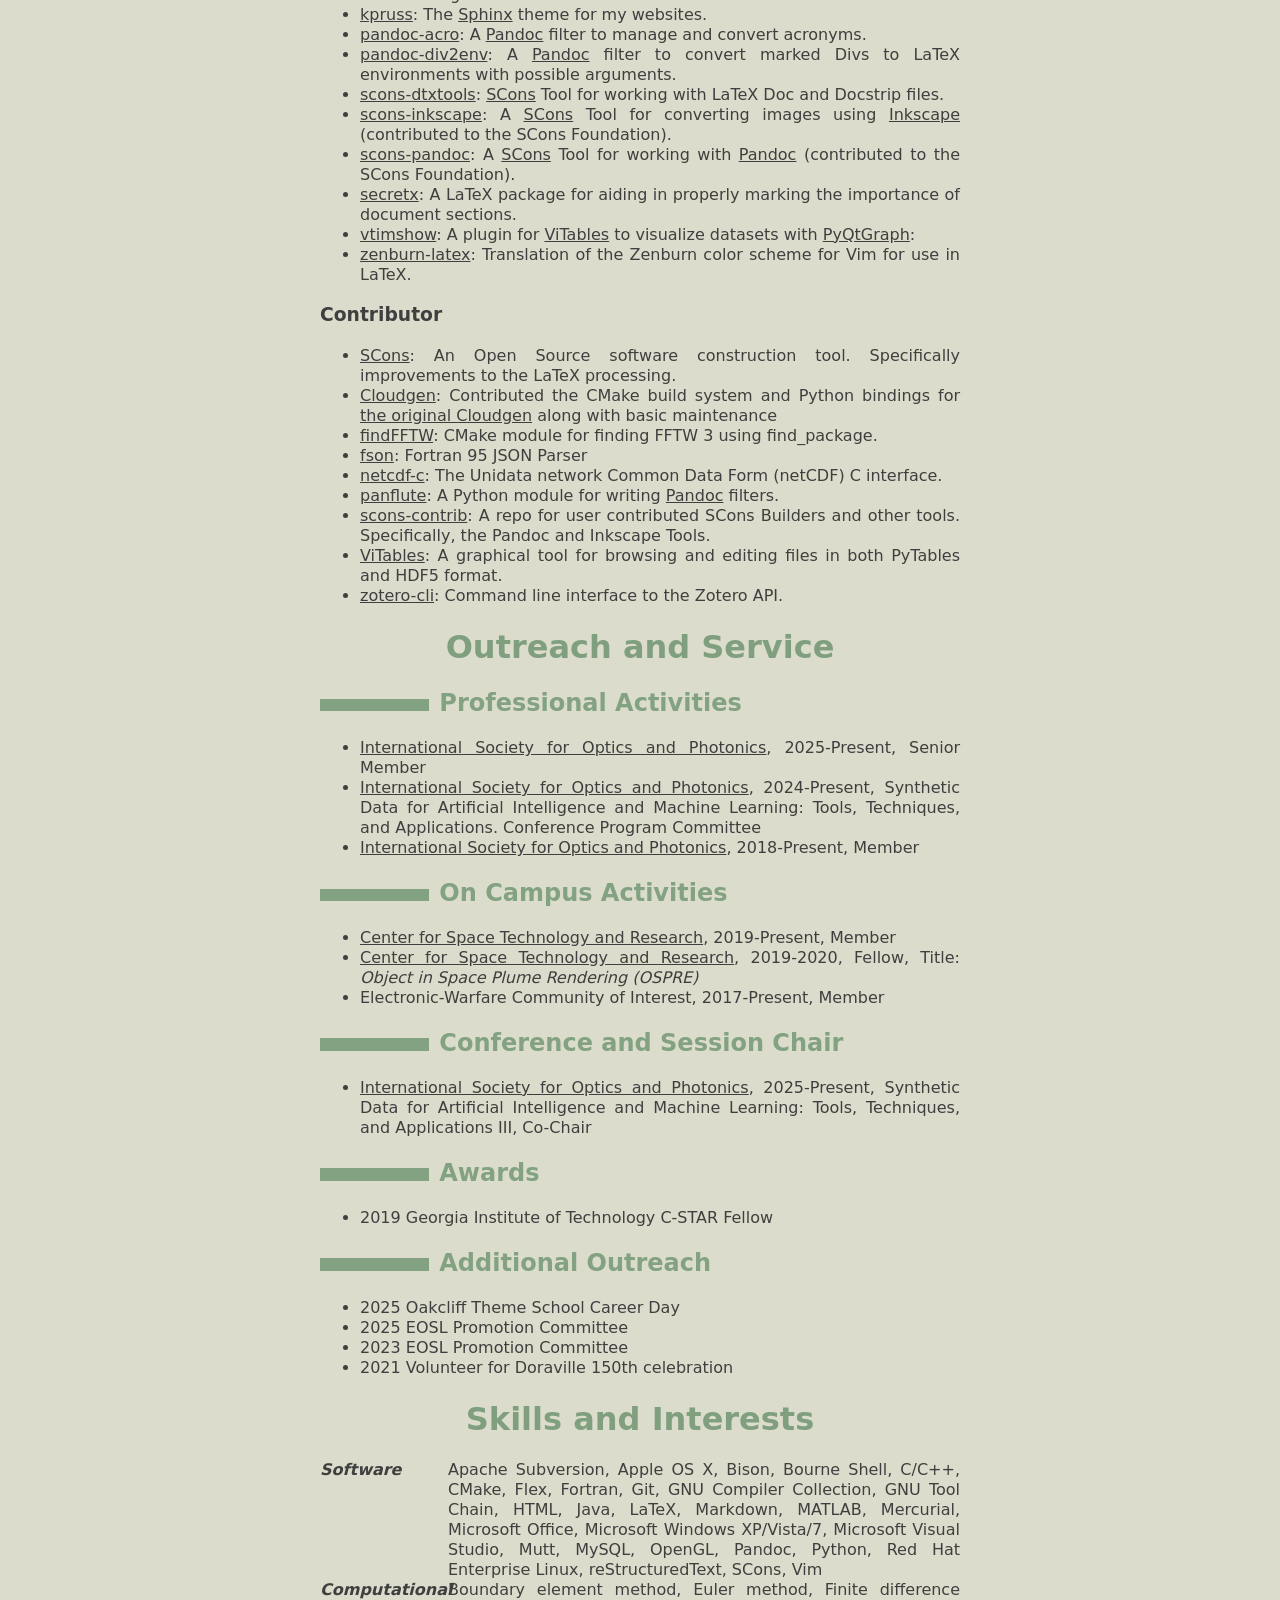
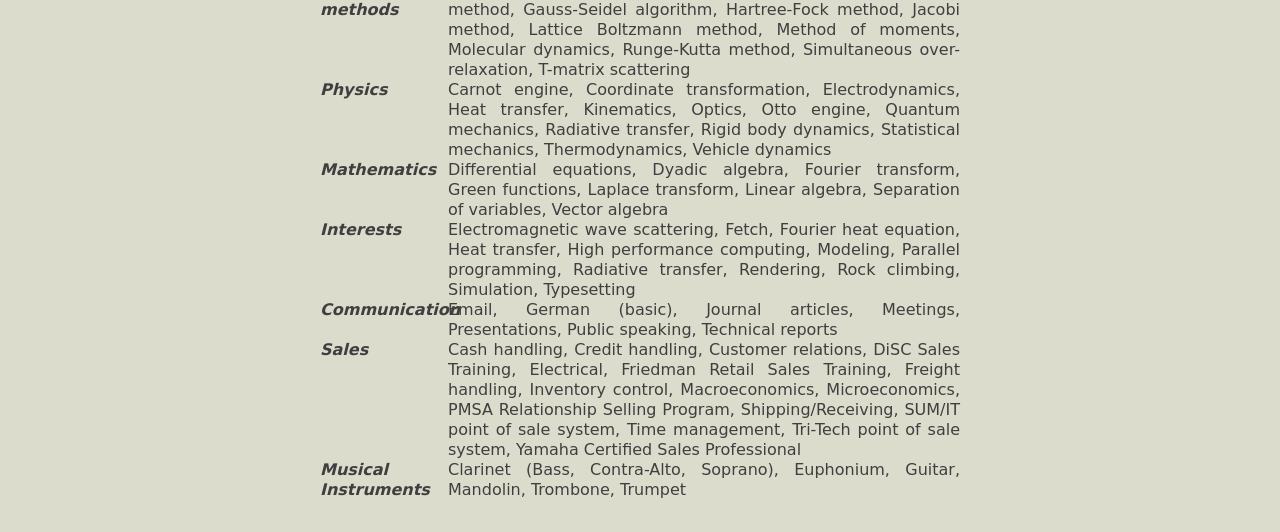
==== commit 32b4462a: "Join a line that mucks with LaTeX output Pandoc does not like the year on a line by its own." ====
--- a/docs/index.html
+++ b/docs/index.html
@@ -381,10 +381,8 @@
 <h2 id="technical-reports">Technical Reports</h2>
 <ol>
 <li>K. F. Prussing, “Refraction of Light Through the Atmosphere,”
-Georgia Tech Research Institute, Atlanta, GA, Technical Note, Sept.
-<ol start="2025" type="1">
-<li></li>
-</ol></li>
+Georgia Tech Research Institute, Atlanta, GA, Technical Note,
+Sept. 2025.</li>
 <li>G. Alston, D. Davis, B. DiDonna, W. Reynolds, and K. F. Prussing,
 “Realistic Image and Neighborhood Generator (RING),” Air Force Research
 Lab Kirtland AFB, Alburquerque, NM, Final Report
